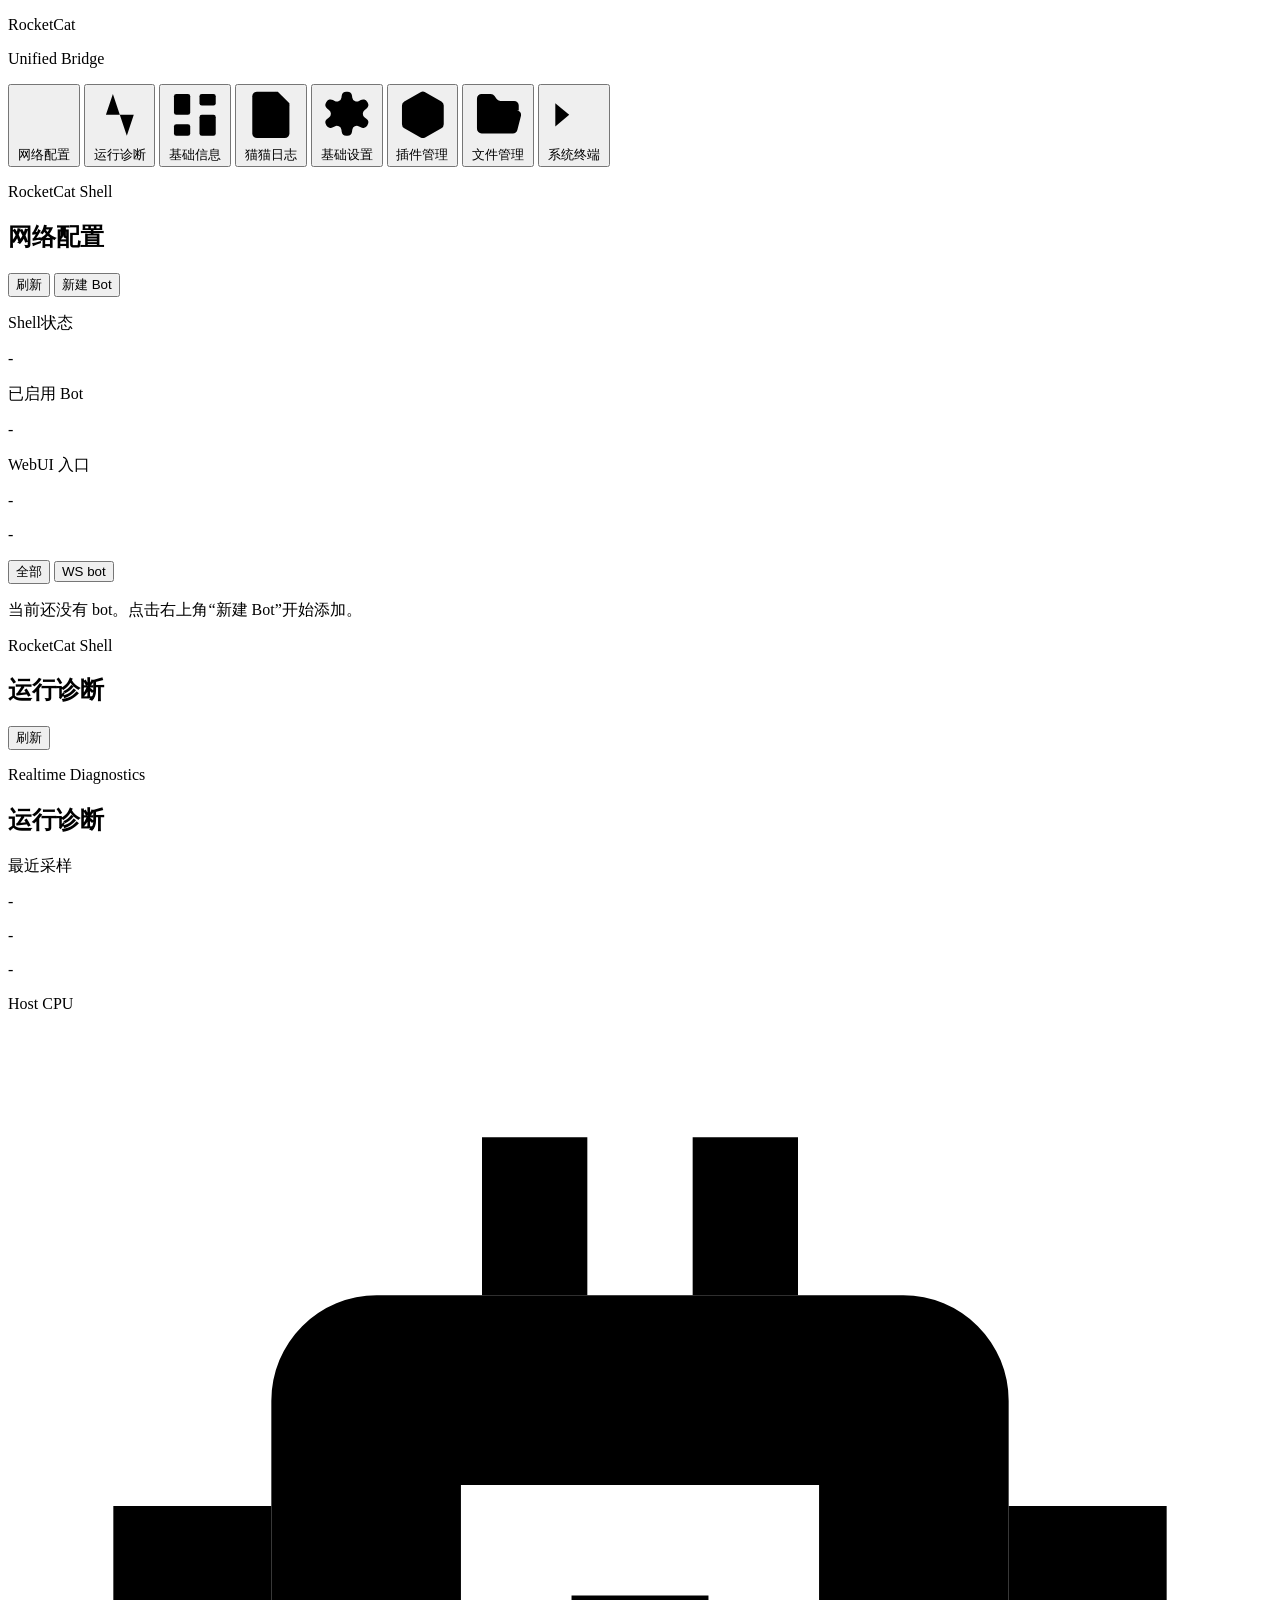
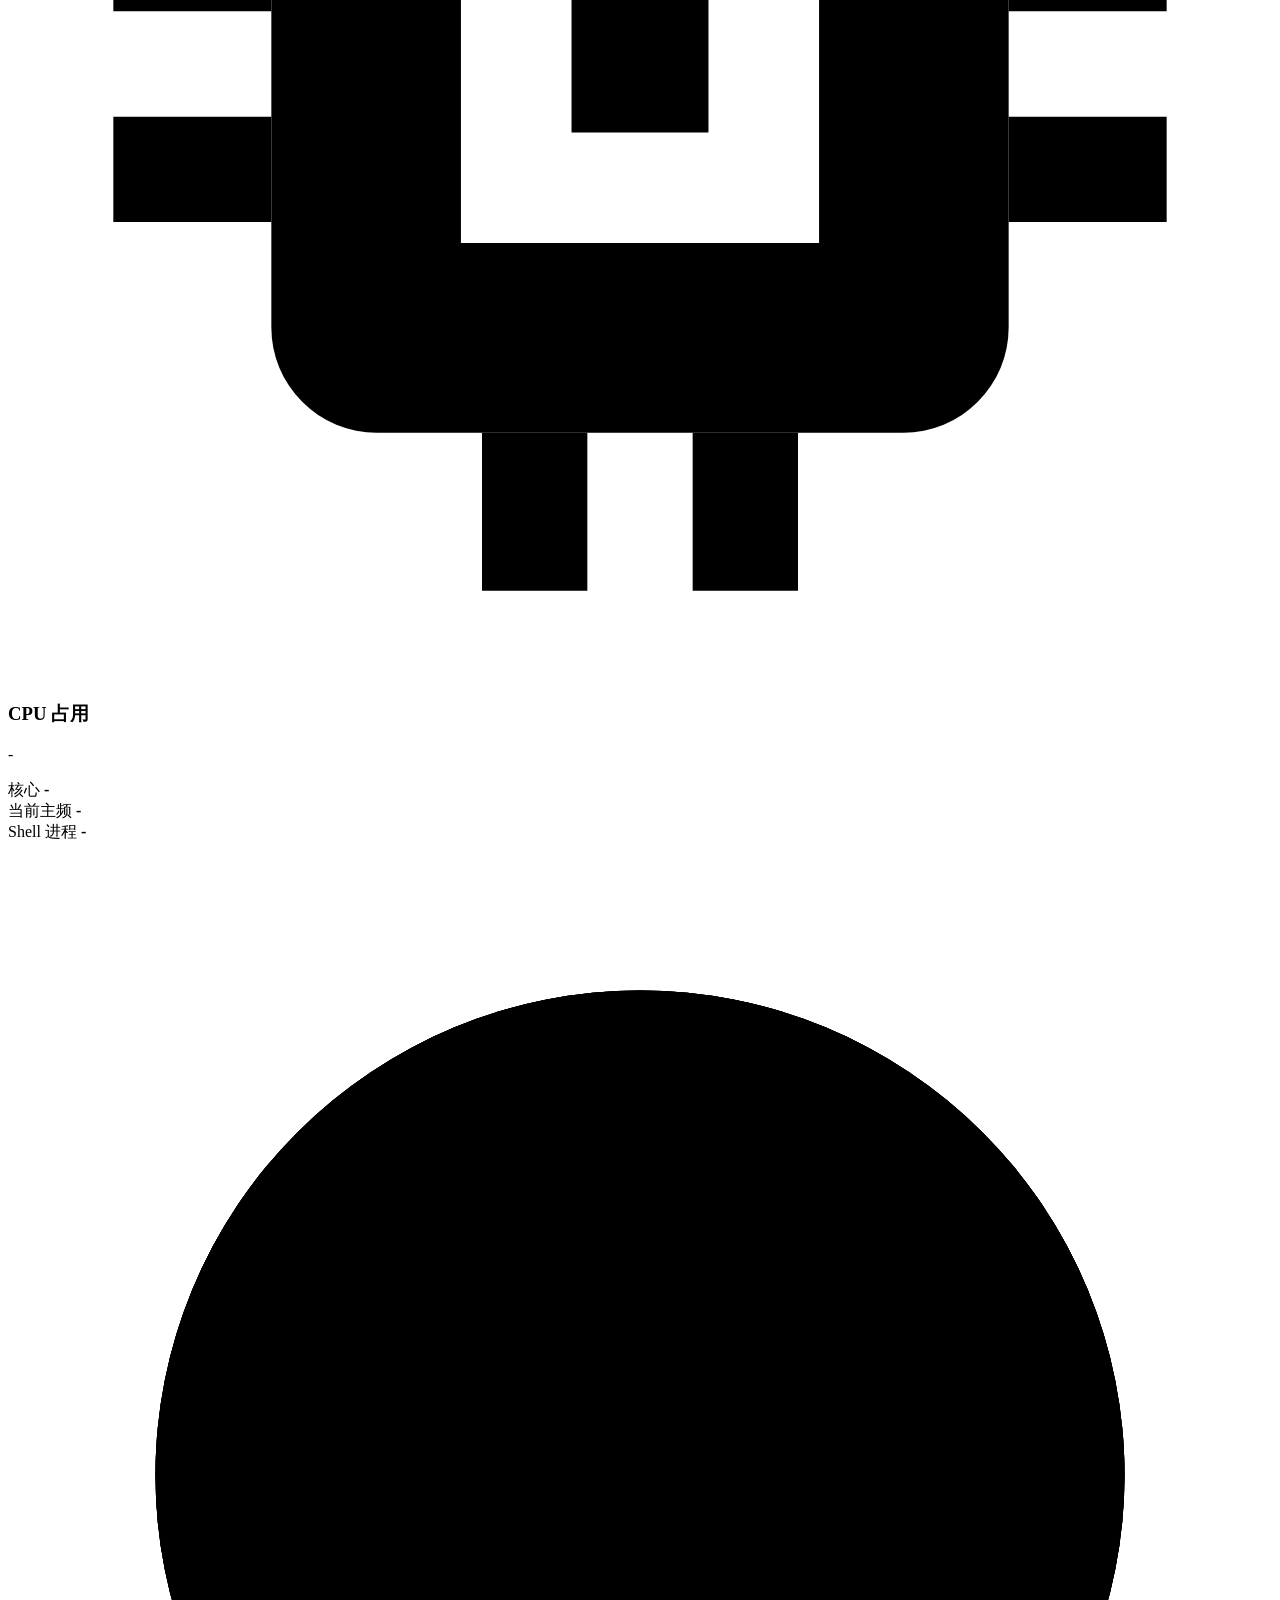
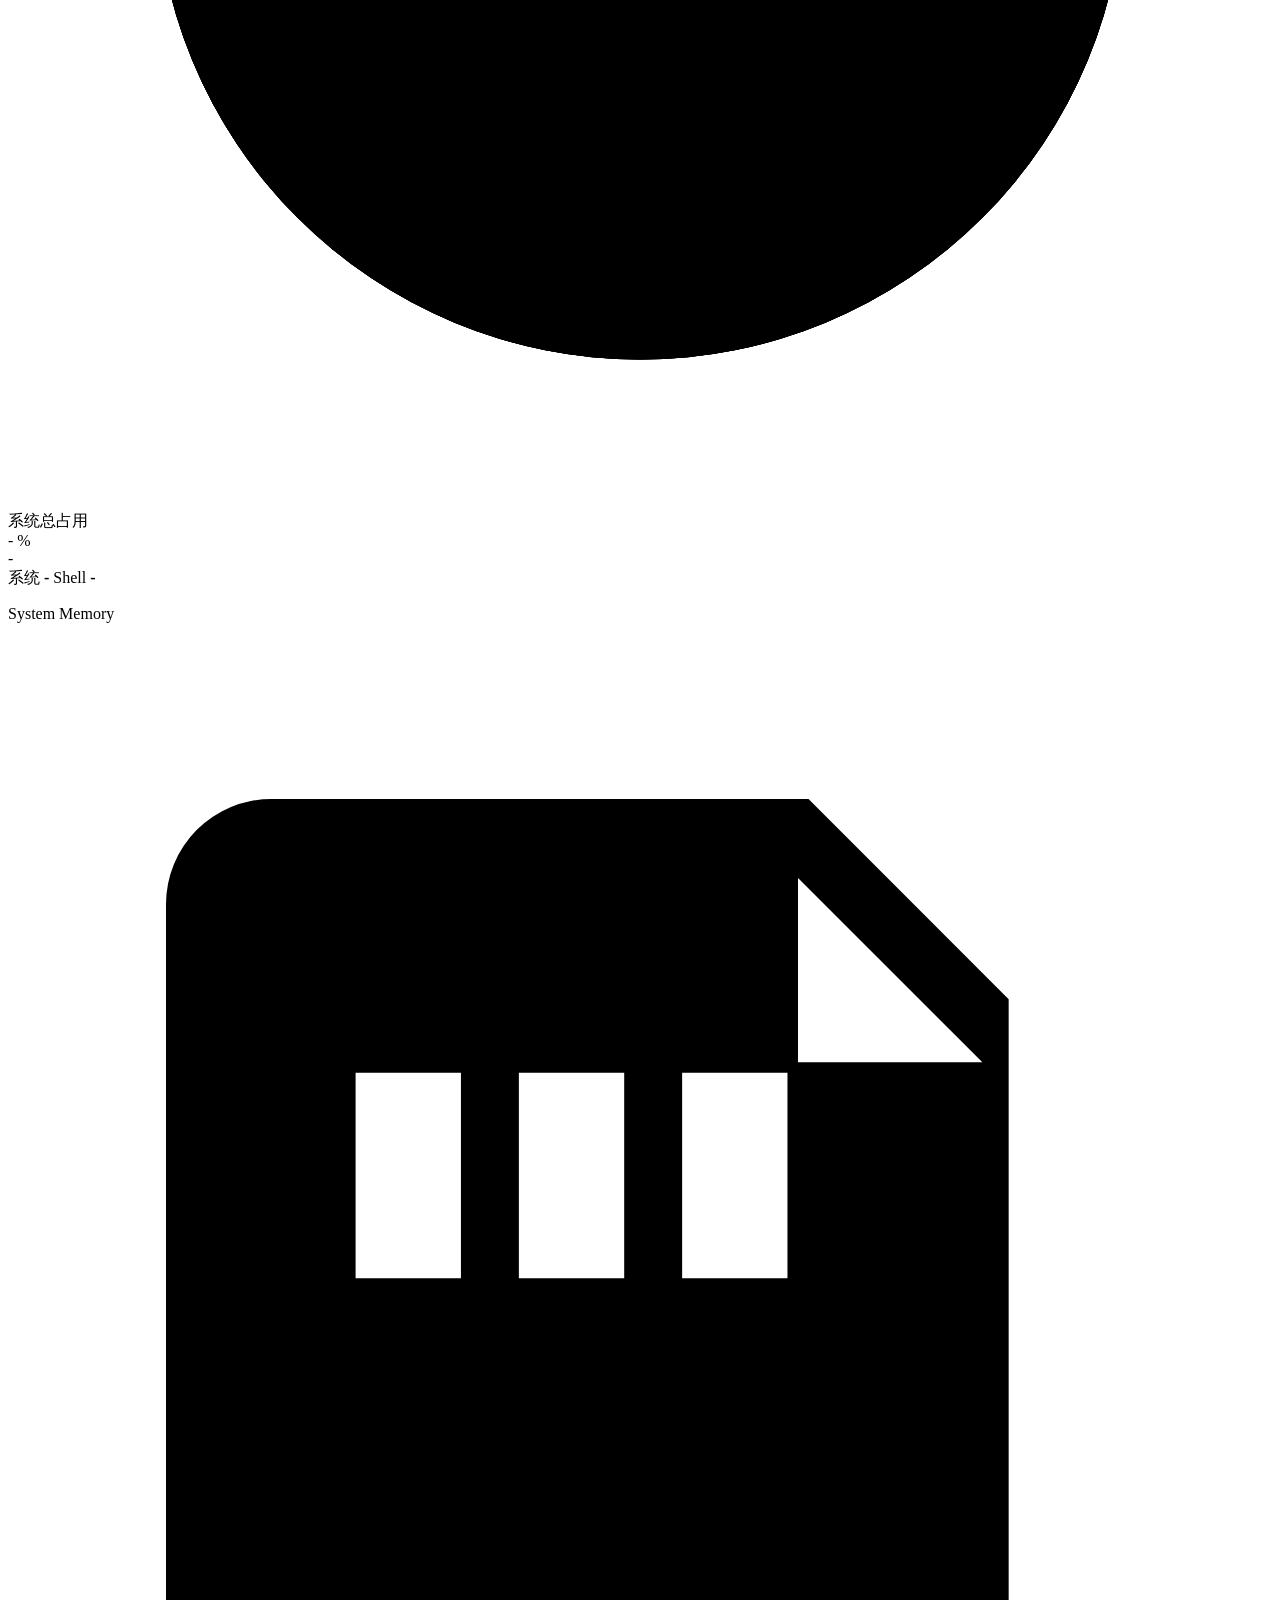
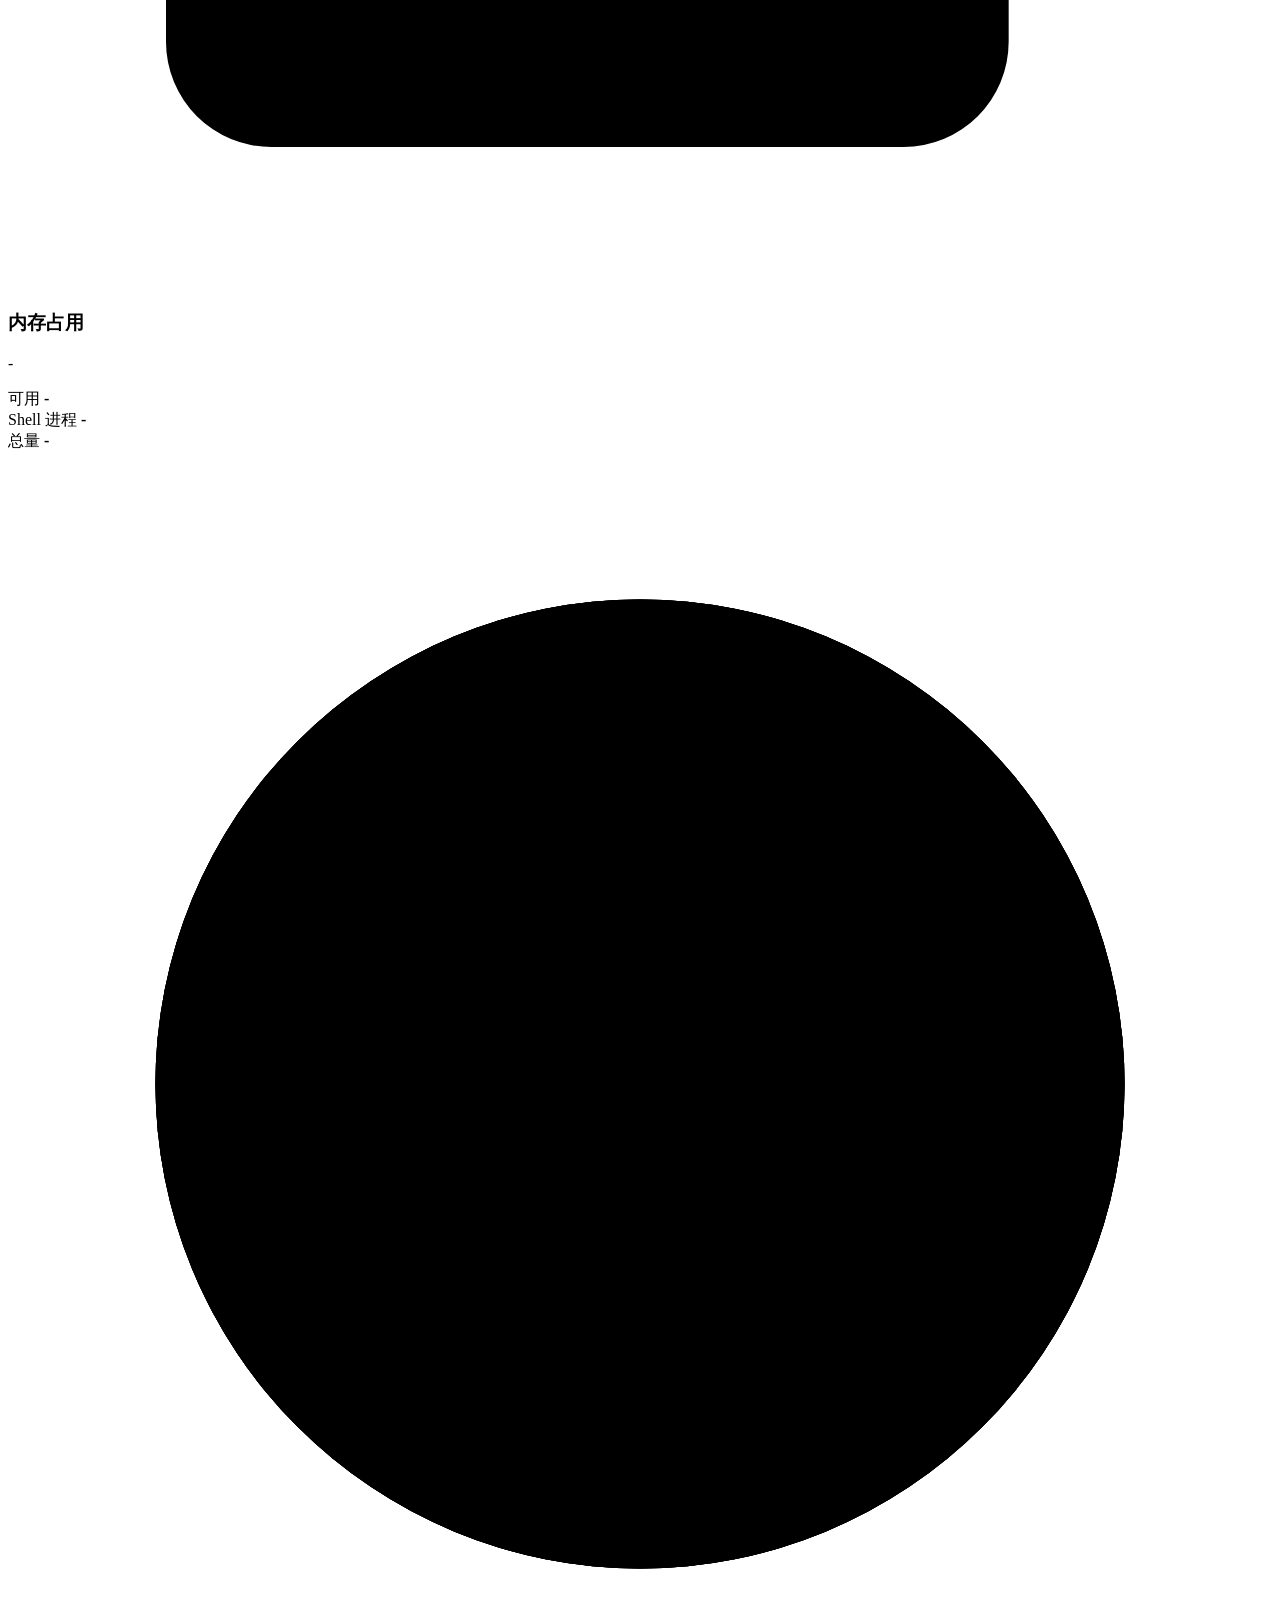
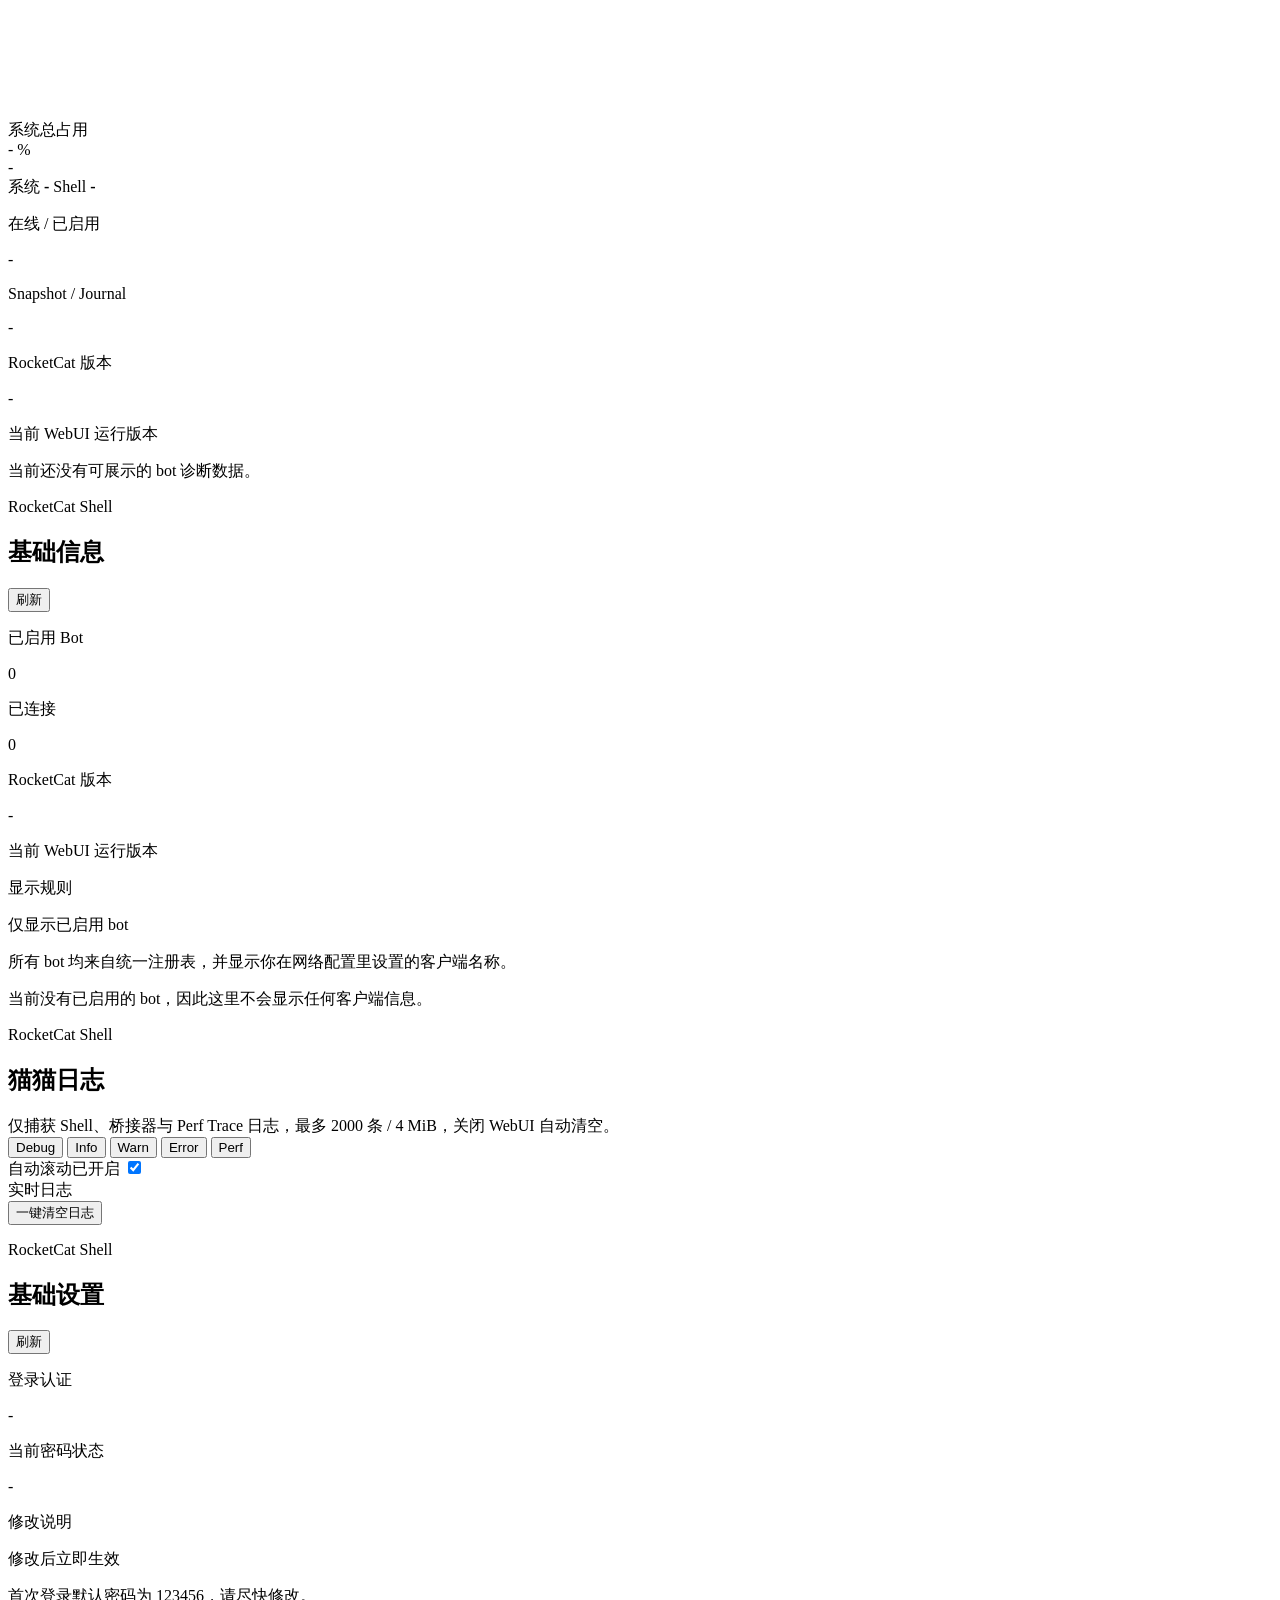
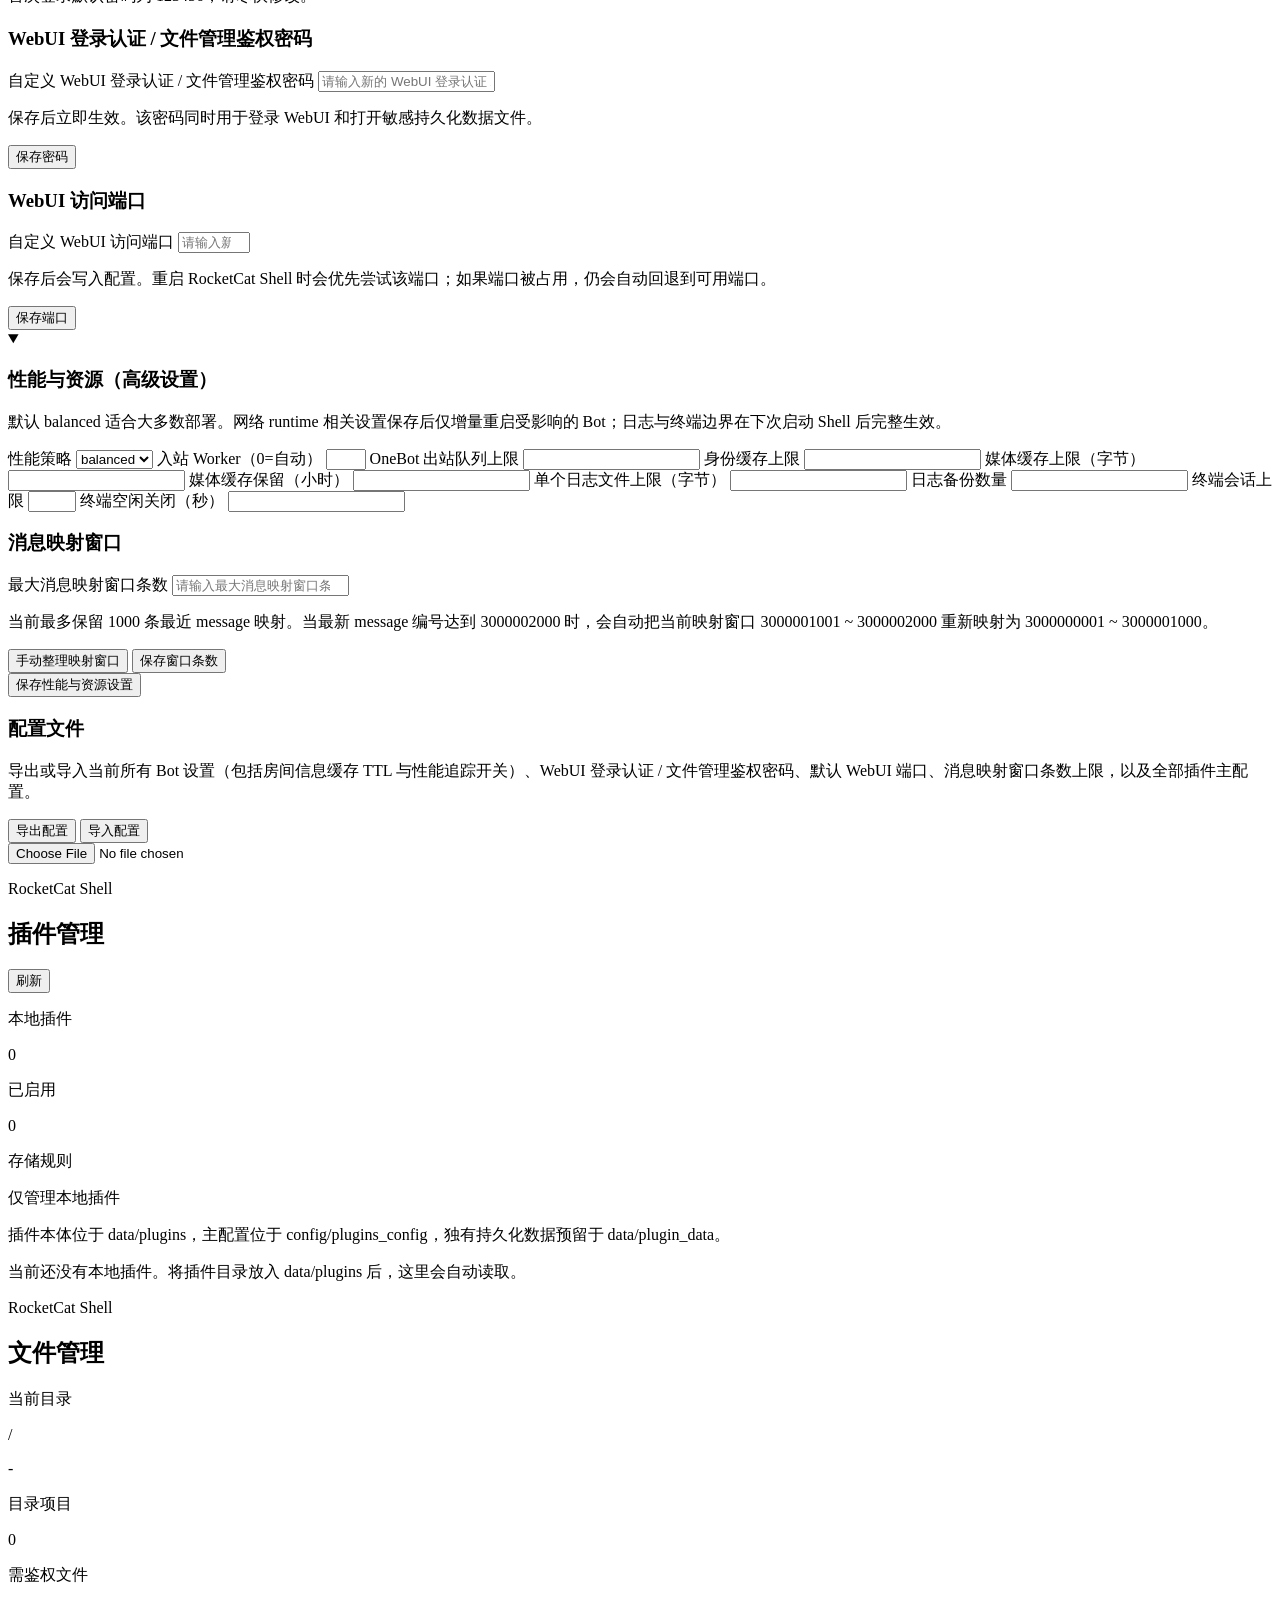
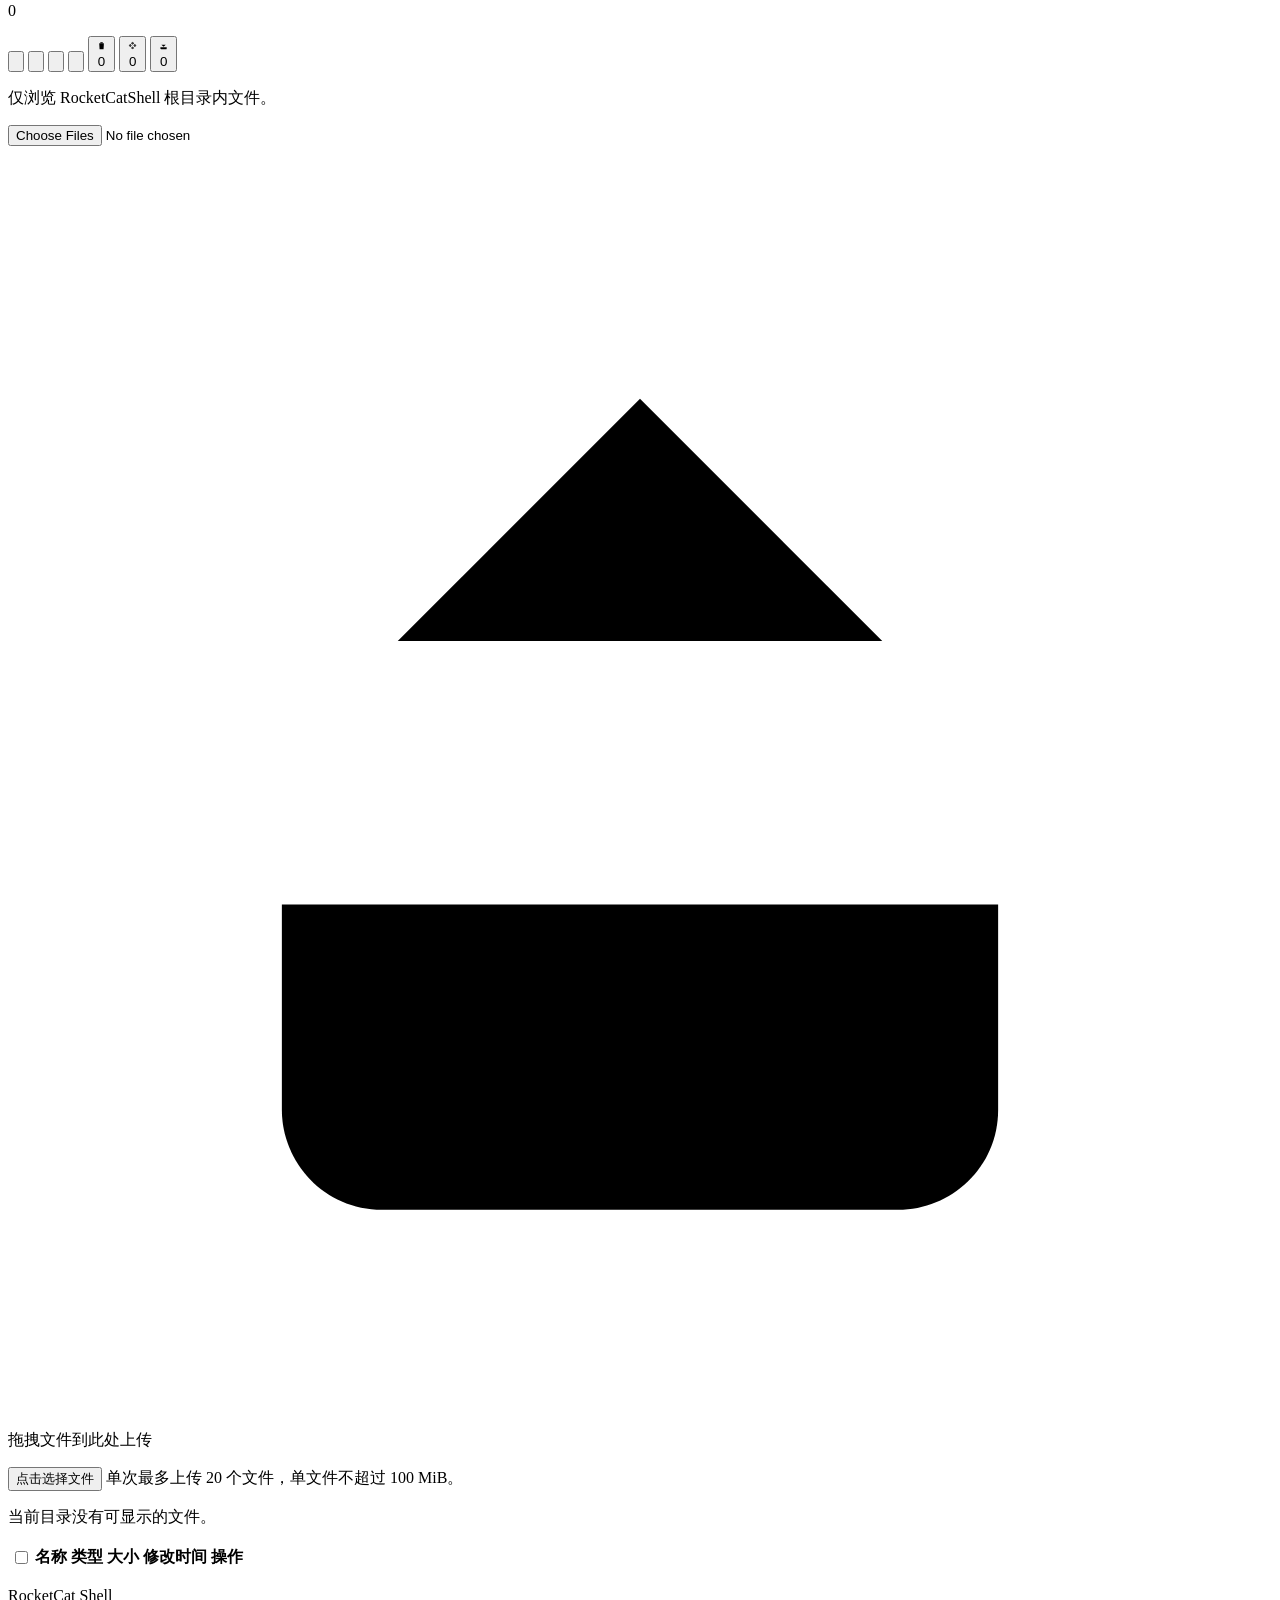
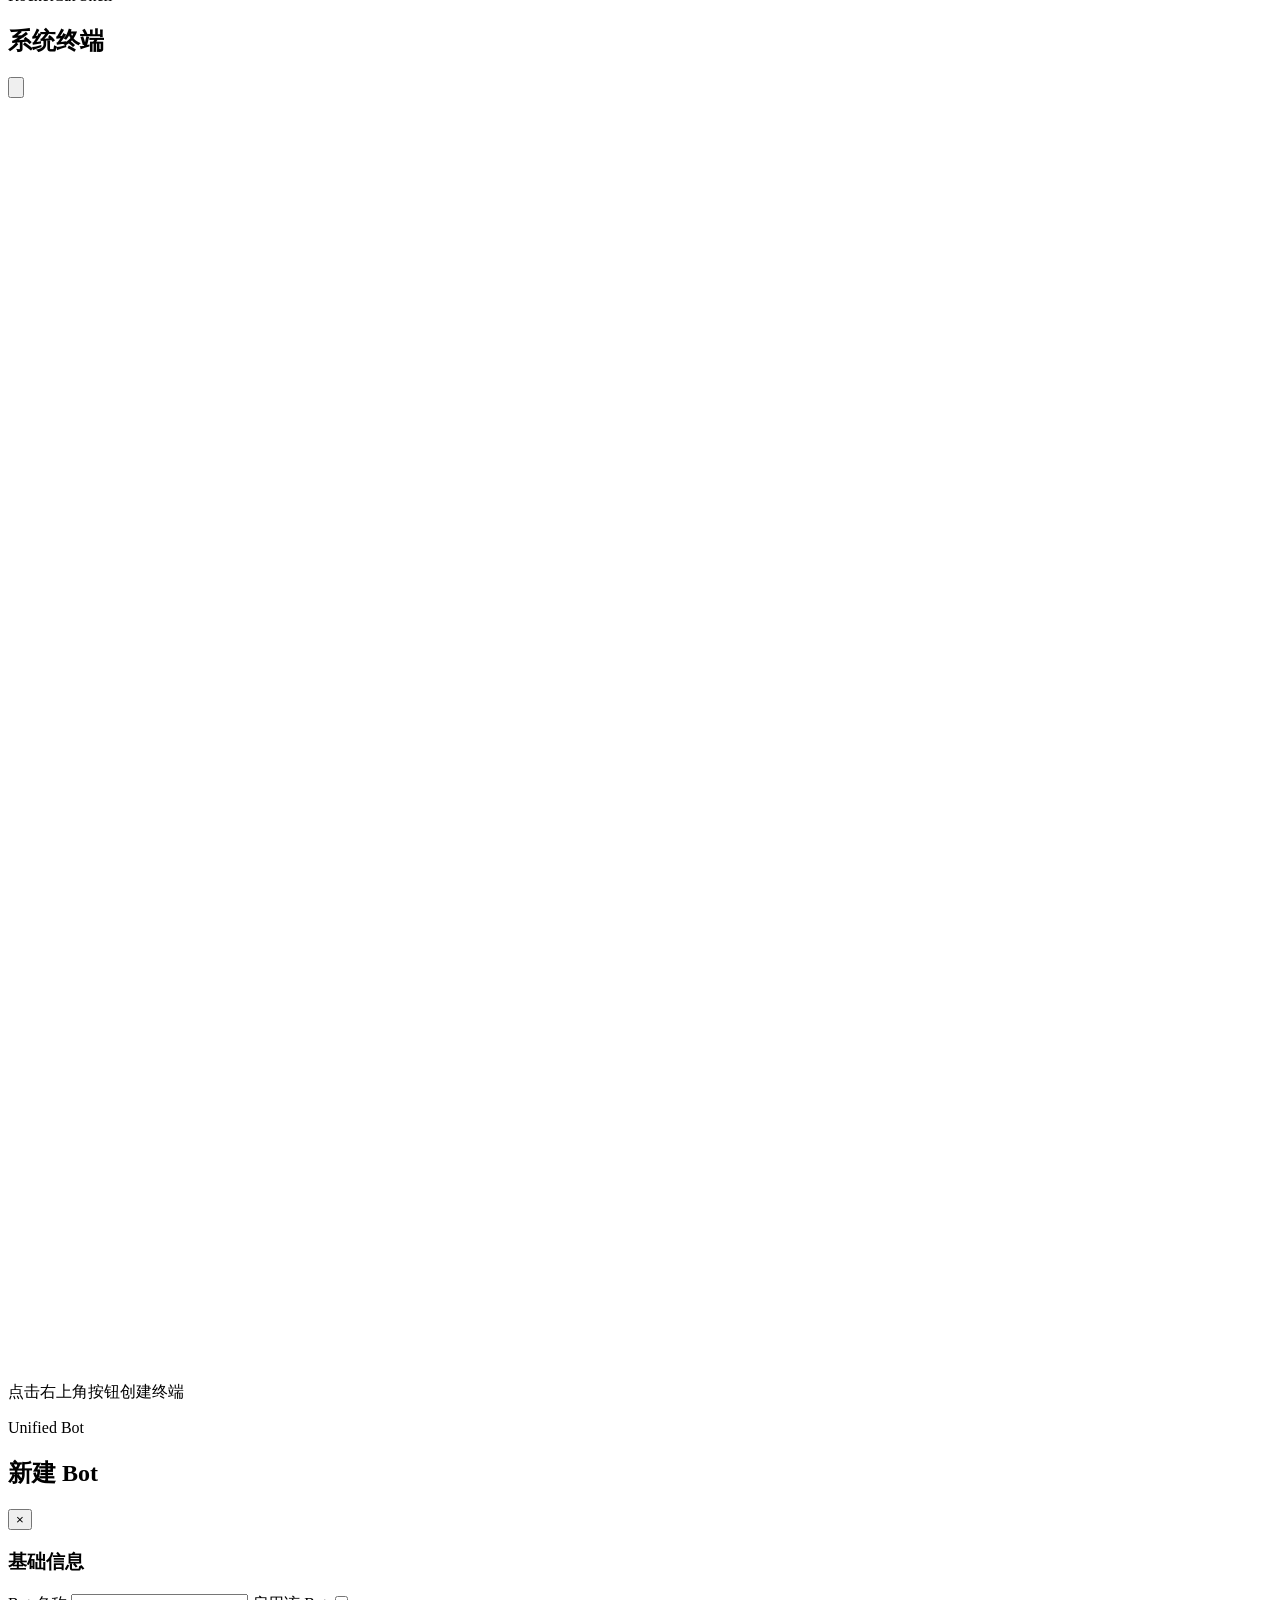
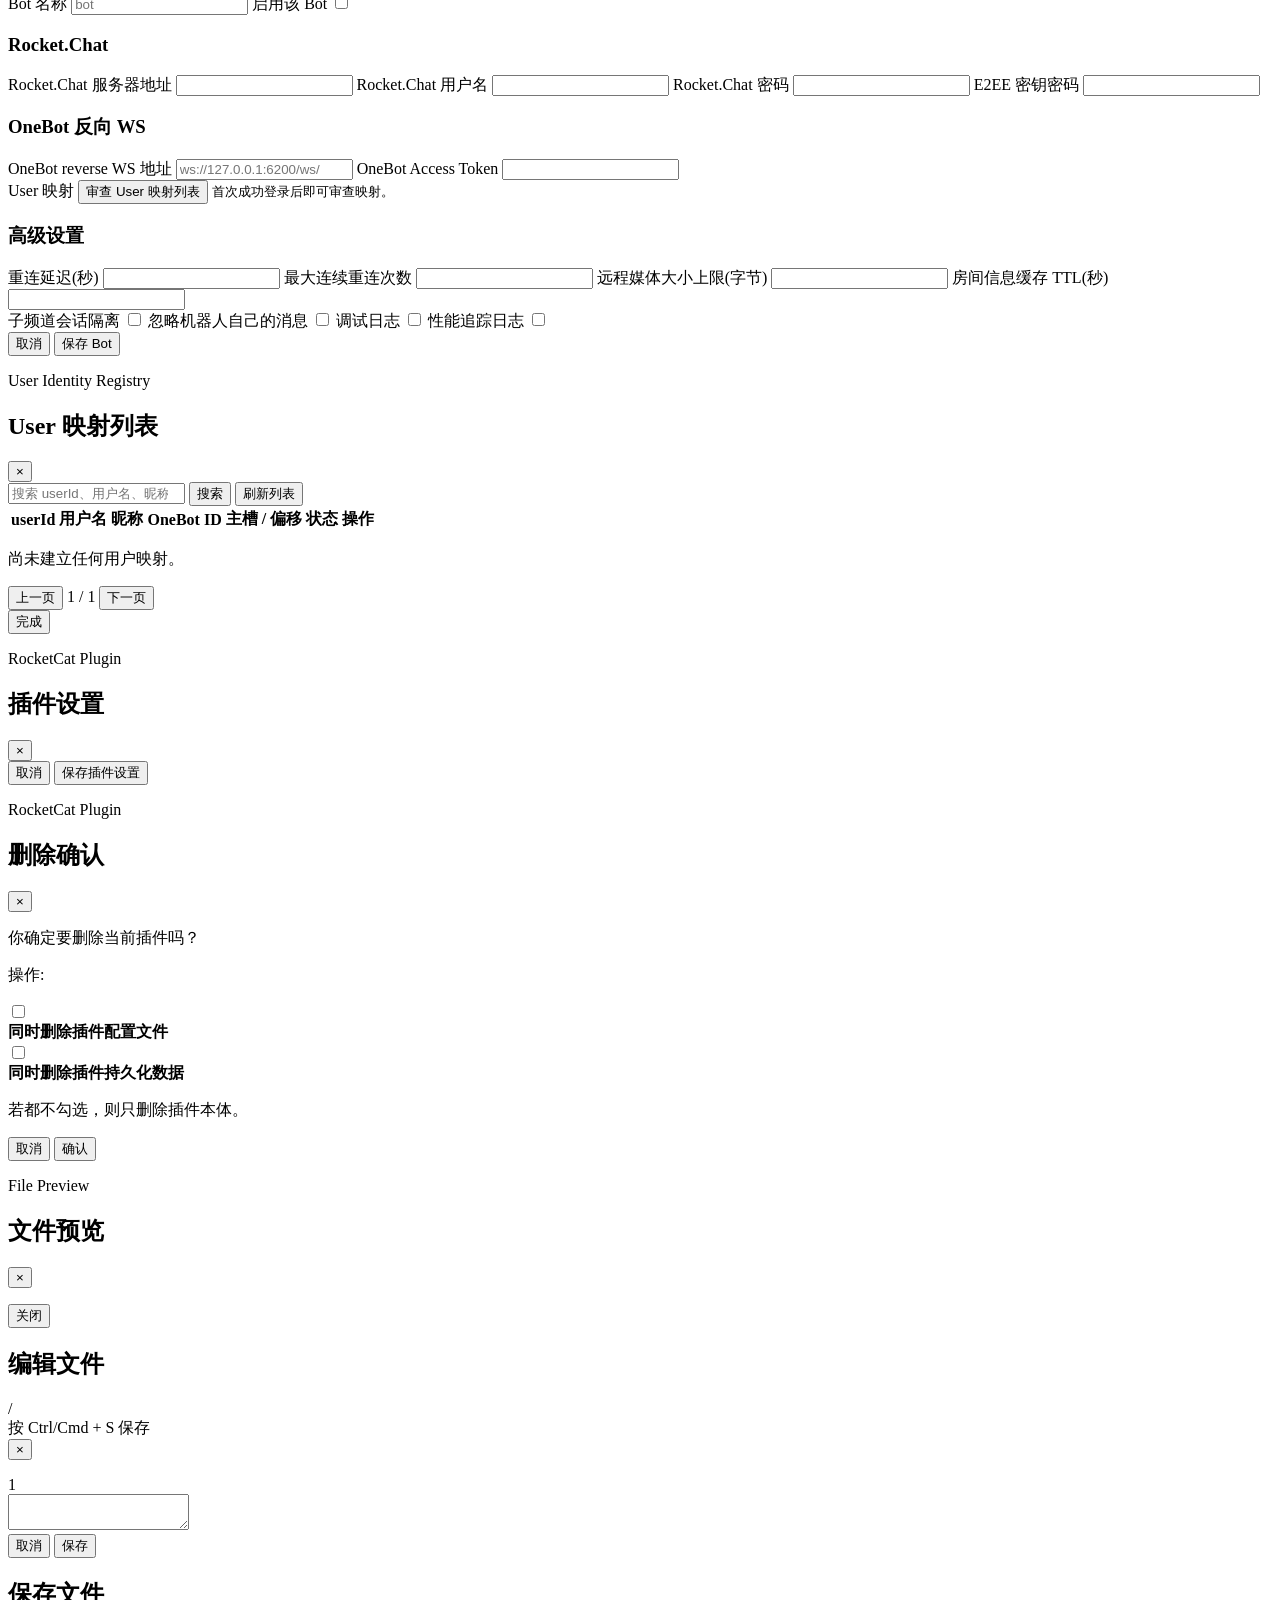
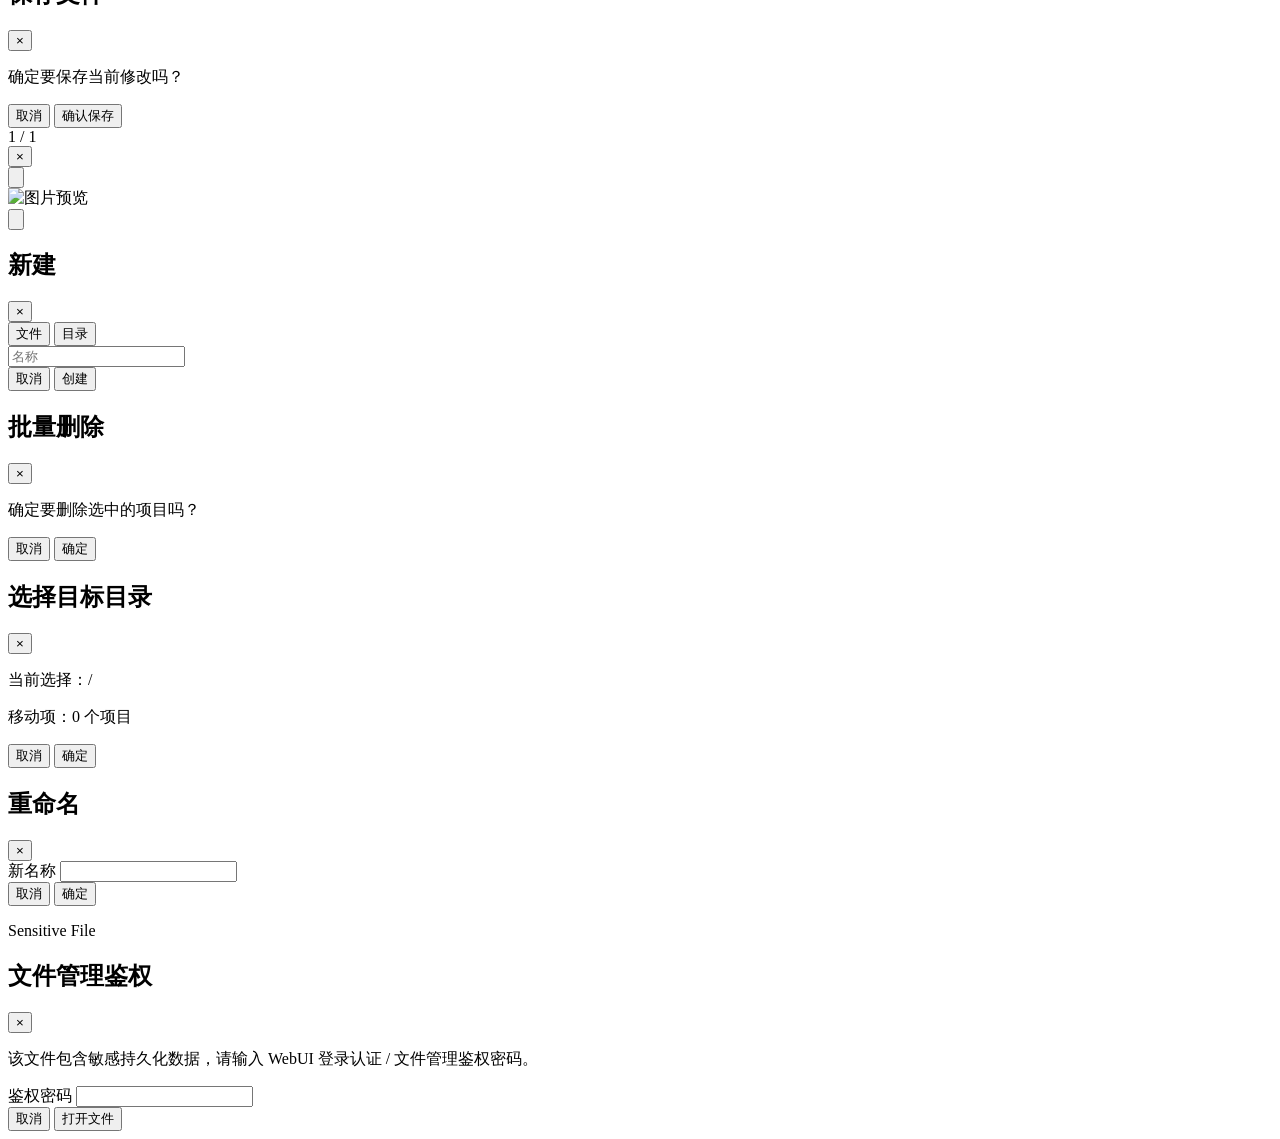
==== rocketcat_shell/shell/static/index.html @ fcac8f46 "release: v0.2.0 performance and resource optimization" ====
<!DOCTYPE html>
<html lang="zh-CN">
  <head>
    <meta charset="UTF-8" />
    <meta name="viewport" content="width=device-width, initial-scale=1.0" />
    <title>RocketCat Shell</title>
    <link rel="stylesheet" href="/static/vendor/xterm/xterm.css?v=20260615diagicons1" />
    <link rel="stylesheet" href="/static/styles.css?v=20260622settingsperf2" />
  </head>
  <body>
    <div class="shell-layout">
      <aside class="sidebar">
        <div class="brand-mark">
          <span class="brand-accent"></span>
          <div>
            <p class="brand-title">RocketCat</p>
              <p class="brand-subtitle">Unified Bridge</p>
          </div>
        </div>

        <nav class="nav-section">
          <button class="nav-item active" type="button" data-page="network">
            <span class="nav-icon" aria-hidden="true">
              <svg viewBox="0 0 24 24">
                <path d="M2 20h.01" />
                <path d="M7 20v-4" />
                <path d="M12 20v-8" />
                <path d="M17 20V8" />
                <path d="M22 4v16" />
              </svg>
            </span>
            <span>网络配置</span>
          </button>
          <button class="nav-item" type="button" data-page="diagnostics">
            <span class="nav-icon" aria-hidden="true">
              <svg viewBox="0 0 24 24">
                <path d="M22 12h-4l-3 9L9 3l-3 9H2" />
              </svg>
            </span>
            <span>运行诊断</span>
          </button>
          <button class="nav-item" type="button" data-page="basic">
            <span class="nav-icon" aria-hidden="true">
              <svg viewBox="0 0 24 24">
                <rect width="7" height="9" x="3" y="3" rx="1" />
                <rect width="7" height="5" x="14" y="3" rx="1" />
                <rect width="7" height="9" x="14" y="12" rx="1" />
                <rect width="7" height="5" x="3" y="16" rx="1" />
              </svg>
            </span>
            <span>基础信息</span>
          </button>
          <button class="nav-item" type="button" data-page="logs">
            <span class="nav-icon" aria-hidden="true">
              <svg viewBox="0 0 24 24">
                <path d="M15 2H6a2 2 0 0 0-2 2v16a2 2 0 0 0 2 2h12a2 2 0 0 0 2-2V7Z" />
                <path d="M14 2v4a2 2 0 0 0 2 2h4" />
                <path d="M10 9H8" />
                <path d="M16 13H8" />
                <path d="M16 17H8" />
              </svg>
            </span>
            <span>猫猫日志</span>
          </button>
          <button class="nav-item" type="button" data-page="settings">
            <span class="nav-icon" aria-hidden="true">
              <svg viewBox="0 0 24 24">
                <path d="M12.22 2h-.44a2 2 0 0 0-2 1.72l-.12.86a2 2 0 0 1-2.9 1.44l-.76-.4a2 2 0 0 0-2.73.73l-.22.38a2 2 0 0 0 .55 2.62l.7.53a2 2 0 0 1 0 3.24l-.7.53a2 2 0 0 0-.55 2.62l.22.38a2 2 0 0 0 2.73.73l.76-.4a2 2 0 0 1 2.9 1.44l.12.86a2 2 0 0 0 2 1.72h.44a2 2 0 0 0 2-1.72l.12-.86a2 2 0 0 1 2.9-1.44l.76.4a2 2 0 0 0 2.73-.73l.22-.38a2 2 0 0 0-.55-2.62l-.7-.53a2 2 0 0 1 0-3.24l.7-.53a2 2 0 0 0 .55-2.62l-.22-.38a2 2 0 0 0-2.73-.73l-.76.4a2 2 0 0 1-2.9-1.44l-.12-.86a2 2 0 0 0-2-1.72Z" />
                <circle cx="12" cy="12" r="3" />
              </svg>
            </span>
            <span>基础设置</span>
          </button>
          <button class="nav-item" type="button" data-page="plugins">
            <span class="nav-icon" aria-hidden="true">
              <svg viewBox="0 0 24 24">
                <path d="m7.5 4.27 9 5.15" />
                <path d="M21 8a2 2 0 0 0-1-1.73l-7-4a2 2 0 0 0-2 0l-7 4A2 2 0 0 0 3 8v8a2 2 0 0 0 1 1.73l7 4a2 2 0 0 0 2 0l7-4A2 2 0 0 0 21 16Z" />
                <path d="m3.3 7 8.7 5 8.7-5" />
                <path d="M12 22V12" />
              </svg>
            </span>
            <span>插件管理</span>
          </button>
          <button class="nav-item" type="button" data-page="files">
            <span class="nav-icon" aria-hidden="true">
              <svg viewBox="0 0 24 24">
                <path d="m6 14 1.5-2.9A2 2 0 0 1 9.24 10H20a2 2 0 0 1 1.94 2.5l-1.54 6A2 2 0 0 1 18.46 20H5a2 2 0 0 1-2-2V5a2 2 0 0 1 2-2h3.9a2 2 0 0 1 1.69.9l.81 1.2A2 2 0 0 0 13.07 6H19a2 2 0 0 1 2 2v2" />
              </svg>
            </span>
            <span>文件管理</span>
          </button>
          <button class="nav-item" type="button" data-page="terminal">
            <span class="nav-icon" aria-hidden="true">
              <svg viewBox="0 0 24 24">
                <path d="m4 17 6-5-6-5" />
                <path d="M12 19h8" />
              </svg>
            </span>
            <span>系统终端</span>
          </button>
        </nav>
      </aside>

      <main class="page-shell">
        <section id="networkPage" class="page-view">
          <header class="page-header">
            <div>
              <p class="eyebrow">RocketCat Shell</p>
              <h1>网络配置</h1>
            </div>
            <div class="header-actions">
              <button id="refreshButton" class="action-button subtle" type="button">刷新</button>
              <button id="createButton" class="action-button primary" type="button">新建 Bot</button>
            </div>
          </header>

          <section id="statusBanner" class="banner hidden"></section>

          <section class="status-grid">
            <article class="status-card">
              <p class="status-label">Shell状态</p>
              <p id="bridgeStatus" class="status-value">-</p>
            </article>
            <article class="status-card">
              <p class="status-label">已启用 Bot</p>
              <p id="mainBotStatus" class="status-value">-</p>
            </article>
            <article class="status-card wide">
              <p class="status-label">WebUI 入口</p>
              <p id="webuiStatus" class="status-value">-</p>
              <p id="webuiUrl" class="status-detail">-</p>
            </article>
          </section>

          <section class="panel-shell">
            <div class="tab-row">
              <button class="tab-pill">全部</button>
              <button class="tab-pill active">WS bot</button>
            </div>

            <div id="emptyState" class="empty-state hidden">
              <p>当前还没有 bot。点击右上角“新建 Bot”开始添加。</p>
            </div>

            <div id="botGrid" class="bot-grid"></div>
          </section>
        </section>

        <section id="diagnosticsPage" class="page-view hidden">
          <header class="page-header">
            <div>
              <p class="eyebrow">RocketCat Shell</p>
              <h1>运行诊断</h1>
            </div>
            <div class="header-actions">
              <button id="diagnosticsRefreshButton" class="action-button subtle" type="button">刷新</button>
            </div>
          </header>

          <section class="panel-shell diagnostics-panel-shell">
            <div class="diagnostics-panel-head">
              <div>
                <p class="eyebrow">Realtime Diagnostics</p>
                <h2>运行诊断</h2>
              </div>
              <div class="diagnostics-panel-meta">
                <p class="status-label">最近采样</p>
                <p id="diagnosticsSnapshotTime" class="status-detail">-</p>
              </div>
            </div>
            <p id="diagnosticsHostNote" class="diagnostics-summary-note">-</p>
            <p id="diagnosticsCacheNote" class="status-detail">-</p>

            <section class="diagnostics-meter-grid">
              <article class="diagnostics-meter-card" data-tone="cpu">
                <div class="diagnostics-meter-copy">
                  <div>
                    <p class="status-label">Host CPU</p>
                    <h3 class="diagnostics-meter-title">
                      <span class="diagnostics-meter-title-icon" aria-hidden="true">
                        <svg viewBox="0 0 24 24">
                          <path d="M9 2h2v3H9V2Zm4 0h2v3h-2V2ZM9 19h2v3H9v-3Zm4 0h2v3h-2v-3ZM2 9h3v2H2V9Zm0 4h3v2H2v-2Zm17-4h3v2h-3V9Zm0 4h3v2h-3v-2Z" />
                          <path d="M7 5h10a2 2 0 0 1 2 2v10a2 2 0 0 1-2 2H7a2 2 0 0 1-2-2V7a2 2 0 0 1 2-2Zm1.6 3.6v6.8h6.8V8.6H8.6Zm2.1 2.1h2.6v2.6h-2.6v-2.6Z" />
                        </svg>
                      </span>
                      <span>CPU 占用</span>
                    </h3>
                  </div>
                  <p id="diagnosticsCpuSummary" class="diagnostics-meter-summary">-</p>
                  <div class="diagnostics-meter-stats">
                    <div class="diagnostics-meter-stat">
                      <span>核心</span>
                      <strong id="diagnosticsCpuCores">-</strong>
                    </div>
                    <div class="diagnostics-meter-stat">
                      <span>当前主频</span>
                      <strong id="diagnosticsCpuFrequency">-</strong>
                    </div>
                    <div class="diagnostics-meter-stat">
                      <span>Shell 进程</span>
                      <strong id="diagnosticsProcessCpuUsage">-</strong>
                    </div>
                  </div>
                </div>
                <div class="diagnostics-meter-shell">
                  <div class="diagnostics-meter" data-tone="cpu">
                    <svg viewBox="0 0 120 120" aria-hidden="true">
                      <circle class="diagnostics-meter-track diagnostics-meter-track-outer" cx="60" cy="60" r="46" pathLength="100"></circle>
                      <circle id="diagnosticsCpuRing" class="diagnostics-meter-progress diagnostics-meter-progress-outer" cx="60" cy="60" r="46" pathLength="100"></circle>
                      <circle class="diagnostics-meter-track diagnostics-meter-track-inner" cx="60" cy="60" r="46" pathLength="100"></circle>
                      <circle id="diagnosticsCpuProcessRing" class="diagnostics-meter-progress diagnostics-meter-progress-inner" cx="60" cy="60" r="46" pathLength="100"></circle>
                    </svg>
                    <div class="diagnostics-meter-center">
                      <span class="diagnostics-meter-kicker">系统总占用</span>
                      <div class="diagnostics-meter-value-row">
                        <span id="diagnosticsCpuMeterValue" class="diagnostics-meter-value">-</span>
                        <span class="diagnostics-meter-unit">%</span>
                      </div>
                      <span id="diagnosticsCpuMeterDetail" class="diagnostics-meter-footnote">-</span>
                    </div>
                  </div>
                  <div class="diagnostics-meter-legend">
                    <span class="diagnostics-meter-legend-item">
                      <i class="diagnostics-meter-legend-swatch system"></i>
                      <span>系统 <strong id="diagnosticsCpuMeterSystem">-</strong></span>
                    </span>
                    <span class="diagnostics-meter-legend-item">
                      <i class="diagnostics-meter-legend-swatch process"></i>
                      <span>Shell <strong id="diagnosticsCpuMeterProcess">-</strong></span>
                    </span>
                  </div>
                </div>
              </article>

              <article class="diagnostics-meter-card" data-tone="memory">
                <div class="diagnostics-meter-copy">
                  <div>
                    <p class="status-label">System Memory</p>
                    <h3 class="diagnostics-meter-title">
                      <span class="diagnostics-meter-title-icon" aria-hidden="true">
                        <svg viewBox="0 0 24 24">
                          <path d="M5 3h10.2L19 6.8V19a2 2 0 0 1-2 2H5a2 2 0 0 1-2-2V5a2 2 0 0 1 2-2Zm10 1.5V8h3.5L15 4.5ZM6.6 8.2v3.9h2V8.2h-2Zm3.1 0v3.9h2V8.2h-2Zm3.1 0v3.9h2V8.2h-2Z" />
                        </svg>
                      </span>
                      <span>内存占用</span>
                    </h3>
                  </div>
                  <p id="diagnosticsMemorySummary" class="diagnostics-meter-summary">-</p>
                  <div class="diagnostics-meter-stats">
                    <div class="diagnostics-meter-stat">
                      <span>可用</span>
                      <strong id="diagnosticsMemoryAvailable">-</strong>
                    </div>
                    <div class="diagnostics-meter-stat">
                      <span>Shell 进程</span>
                      <strong id="diagnosticsMemoryProcess">-</strong>
                    </div>
                    <div class="diagnostics-meter-stat">
                      <span>总量</span>
                      <strong id="diagnosticsMemoryTotal">-</strong>
                    </div>
                  </div>
                </div>
                <div class="diagnostics-meter-shell">
                  <div class="diagnostics-meter" data-tone="memory">
                    <svg viewBox="0 0 120 120" aria-hidden="true">
                      <circle class="diagnostics-meter-track diagnostics-meter-track-outer" cx="60" cy="60" r="46" pathLength="100"></circle>
                      <circle id="diagnosticsMemoryRing" class="diagnostics-meter-progress diagnostics-meter-progress-outer" cx="60" cy="60" r="46" pathLength="100"></circle>
                      <circle class="diagnostics-meter-track diagnostics-meter-track-inner" cx="60" cy="60" r="46" pathLength="100"></circle>
                      <circle id="diagnosticsMemoryProcessRing" class="diagnostics-meter-progress diagnostics-meter-progress-inner" cx="60" cy="60" r="46" pathLength="100"></circle>
                    </svg>
                    <div class="diagnostics-meter-center">
                      <span class="diagnostics-meter-kicker">系统总占用</span>
                      <div class="diagnostics-meter-value-row">
                        <span id="diagnosticsMemoryMeterValue" class="diagnostics-meter-value">-</span>
                        <span class="diagnostics-meter-unit">%</span>
                      </div>
                      <span id="diagnosticsMemoryMeterDetail" class="diagnostics-meter-footnote">-</span>
                    </div>
                  </div>
                  <div class="diagnostics-meter-legend">
                    <span class="diagnostics-meter-legend-item">
                      <i class="diagnostics-meter-legend-swatch system"></i>
                      <span>系统 <strong id="diagnosticsMemoryMeterSystem">-</strong></span>
                    </span>
                    <span class="diagnostics-meter-legend-item">
                      <i class="diagnostics-meter-legend-swatch process"></i>
                      <span>Shell <strong id="diagnosticsMemoryMeterProcess">-</strong></span>
                    </span>
                  </div>
                </div>
              </article>
            </section>

            <section class="status-grid diagnostics-summary-grid">
              <article class="status-card">
                <p class="status-label">在线 / 已启用</p>
                <p id="diagnosticsOnlineCount" class="status-value">-</p>
              </article>
              <article class="status-card">
                <p class="status-label">Snapshot / Journal</p>
                <p id="diagnosticsRuntimeStorage" class="status-value">-</p>
              </article>
              <article class="status-card rocketcat-version-card">
                <p class="status-label">RocketCat 版本</p>
                <p id="diagnosticsRocketCatVersion" class="status-value version-value">-</p>
                <p class="status-detail">当前 WebUI 运行版本</p>
              </article>
            </section>

            <div id="diagnosticsEmptyState" class="empty-state hidden">
              <p>当前还没有可展示的 bot 诊断数据。</p>
            </div>

            <div id="diagnosticsGrid" class="diagnostics-grid"></div>
          </section>
        </section>

        <section id="basicPage" class="page-view hidden">
          <header class="page-header">
            <div>
              <p class="eyebrow">RocketCat Shell</p>
              <h1>基础信息</h1>
            </div>
            <div class="header-actions">
              <button id="basicRefreshButton" class="action-button subtle" type="button">刷新</button>
            </div>
          </header>

          <section class="status-grid basic-summary-grid">
            <article class="status-card">
              <p class="status-label">已启用 Bot</p>
              <p id="basicEnabledCount" class="status-value">0</p>
            </article>
            <article class="status-card">
              <p class="status-label">已连接</p>
              <p id="basicOnlineCount" class="status-value">0</p>
            </article>
            <article class="status-card rocketcat-version-card">
              <p class="status-label">RocketCat 版本</p>
              <p id="basicRocketCatVersion" class="status-value version-value">-</p>
              <p class="status-detail">当前 WebUI 运行版本</p>
            </article>
            <article class="status-card wide">
              <p class="status-label">显示规则</p>
              <p class="status-value basic-rule-value">仅显示已启用 bot</p>
              <p class="status-detail">所有 bot 均来自统一注册表，并显示你在网络配置里设置的客户端名称。</p>
            </article>
          </section>

          <section class="panel-shell basic-panel-shell">
            <div id="basicEmptyState" class="empty-state hidden">
              <p>当前没有已启用的 bot，因此这里不会显示任何客户端信息。</p>
            </div>
            <div id="basicInfoGrid" class="basic-info-grid"></div>
          </section>
        </section>

        <section id="logsPage" class="page-view hidden">
          <header class="page-header">
            <div>
              <p class="eyebrow">RocketCat Shell</p>
              <h1>猫猫日志</h1>
            </div>
            <div class="header-actions">
              <span class="inline-note">仅捕获 Shell、桥接器与 Perf Trace 日志，最多 2000 条 / 4 MiB，关闭 WebUI 自动清空。</span>
            </div>
          </header>

          <section class="panel-shell log-panel-shell">
            <div class="log-toolbar">
              <div class="log-filter-group">
                <button class="log-filter active" type="button" data-log-level="DEBUG">Debug</button>
                <button class="log-filter active" type="button" data-log-level="INFO">Info</button>
                <button class="log-filter active" type="button" data-log-level="WARN">Warn</button>
                <button class="log-filter active" type="button" data-log-level="ERROR">Error</button>
                <button class="log-filter active" type="button" data-log-perf="true">Perf</button>
              </div>
              <div class="log-toolbar-actions">
                <label class="field-switch compact-switch log-auto-scroll-switch">
                  <span id="logAutoScrollLabel">自动滚动已开启</span>
                  <input id="logAutoScrollToggle" type="checkbox" checked />
                  <i></i>
                </label>
                <div id="logMeta" class="log-meta">实时日志</div>
                <button id="clearLogsButton" class="action-button log-clear-button" type="button">一键清空日志</button>
              </div>
            </div>

            <div id="logConsole" class="log-console" aria-live="polite"></div>
          </section>
        </section>

        <section id="settingsPage" class="page-view hidden">
          <header class="page-header">
            <div>
              <p class="eyebrow">RocketCat Shell</p>
              <h1>基础设置</h1>
            </div>
            <div class="header-actions">
              <button id="settingsRefreshButton" class="action-button subtle" type="button">刷新</button>
            </div>
          </header>

          <section class="status-grid settings-summary-grid">
            <article class="status-card">
              <p class="status-label">登录认证</p>
              <p id="settingsAuthStatus" class="status-value">-</p>
            </article>
            <article class="status-card">
              <p class="status-label">当前密码状态</p>
              <p id="settingsPasswordMode" class="status-value">-</p>
            </article>
            <article class="status-card wide">
              <p class="status-label">修改说明</p>
              <p class="status-value basic-rule-value">修改后立即生效</p>
              <p id="settingsPasswordHint" class="status-detail">首次登录默认密码为 123456，请尽快修改。</p>
            </article>
          </section>

          <section class="panel-shell settings-panel-shell">
            <form id="settingsForm" class="settings-form">
              <section class="form-section">
                <h3>WebUI 登录认证 / 文件管理鉴权密码</h3>
                <div class="field-grid two-columns">
                  <label class="field-block span-two">
                    <span>自定义 WebUI 登录认证 / 文件管理鉴权密码</span>
                    <input
                      id="settingsWebuiPasswordInput"
                      name="webui_access_password"
                      type="password"
                      autocomplete="new-password"
                      placeholder="请输入新的 WebUI 登录认证 / 文件管理鉴权密码"
                    />
                  </label>
                </div>
                <p id="settingsPasswordHelper" class="settings-helper">保存后立即生效。该密码同时用于登录 WebUI 和打开敏感持久化数据文件。</p>
                <div class="settings-actions">
                  <button id="settingsPasswordSaveButton" class="action-button primary" type="button">保存密码</button>
                </div>
              </section>

              <section class="form-section">
                <h3>WebUI 访问端口</h3>
                <div class="field-grid two-columns">
                  <label class="field-block span-two">
                    <span>自定义 WebUI 访问端口</span>
                    <input
                      id="settingsWebuiPortInput"
                      name="webui_port"
                      type="number"
                      min="1"
                      max="65535"
                      step="1"
                      placeholder="请输入新的 WebUI 访问端口"
                    />
                  </label>
                </div>
                <p id="settingsPortHint" class="settings-helper">保存后会写入配置。重启 RocketCat Shell 时会优先尝试该端口；如果端口被占用，仍会自动回退到可用端口。</p>
                <div class="settings-actions">
                  <button id="settingsPortSaveButton" class="action-button primary" type="button">保存端口</button>
                </div>
              </section>

              <details class="form-section" open>
                <summary><h3>性能与资源（高级设置）</h3></summary>
                <p class="settings-helper">默认 balanced 适合大多数部署。网络 runtime 相关设置保存后仅增量重启受影响的 Bot；日志与终端边界在下次启动 Shell 后完整生效。</p>
                <div class="field-grid two-columns">
                  <label class="field-block">
                    <span>性能策略</span>
                    <select id="settingsPerformanceProfileInput"><option value="balanced">balanced</option></select>
                  </label>
                  <label class="field-block">
                    <span>入站 Worker（0=自动）</span>
                    <input id="settingsInboundWorkerCountInput" type="number" min="0" max="8" step="1" />
                  </label>
                  <label class="field-block">
                    <span>OneBot 出站队列上限</span>
                    <input id="settingsOnebotQueueMaxInput" type="number" min="1" step="1" />
                  </label>
                  <label class="field-block">
                    <span>身份缓存上限</span>
                    <input id="settingsIdentityCacheMaxInput" type="number" min="128" step="1" />
                  </label>
                  <label class="field-block">
                    <span>媒体缓存上限（字节）</span>
                    <input id="settingsMediaCacheMaxBytesInput" type="number" min="1048576" step="1048576" />
                  </label>
                  <label class="field-block">
                    <span>媒体缓存保留（小时）</span>
                    <input id="settingsMediaCacheMaxAgeInput" type="number" min="1" step="1" />
                  </label>
                  <label class="field-block">
                    <span>单个日志文件上限（字节）</span>
                    <input id="settingsLogFileMaxBytesInput" type="number" min="1048576" step="1048576" />
                  </label>
                  <label class="field-block">
                    <span>日志备份数量</span>
                    <input id="settingsLogFileBackupCountInput" type="number" min="0" step="1" />
                  </label>
                  <label class="field-block">
                    <span>终端会话上限</span>
                    <input id="settingsTerminalMaxSessionsInput" type="number" min="1" max="64" step="1" />
                  </label>
                  <label class="field-block">
                    <span>终端空闲关闭（秒）</span>
                    <input id="settingsTerminalIdleTimeoutInput" type="number" min="0" step="60" />
                  </label>
                </div>
                <section class="form-section">
                  <h3>消息映射窗口</h3>
                  <div class="field-grid two-columns">
                    <label class="field-block span-two">
                      <span>最大消息映射窗口条数</span>
                      <input
                        id="settingsMessageIndexMaxEntriesInput"
                        name="message_index_max_entries"
                        type="number"
                        min="1"
                        step="1"
                        placeholder="请输入最大消息映射窗口条数"
                      />
                    </label>
                  </div>
                  <p id="settingsMessageIndexHint" class="settings-helper">当前最多保留 1000 条最近 message 映射。当最新 message 编号达到 3000002000 时，会自动把当前映射窗口 3000001001 ~ 3000002000 重新映射为 3000000001 ~ 3000001000。</p>
                  <div class="settings-actions">
                    <button id="settingsMessageIndexRebuildButton" class="action-button subtle" type="button">手动整理映射窗口</button>
                    <button id="settingsMessageIndexSaveButton" class="action-button primary" type="button">保存窗口条数</button>
                  </div>
                </section>
                <div class="settings-actions">
                  <button id="settingsPerformanceSaveButton" class="action-button primary" type="button">保存性能与资源设置</button>
                </div>
              </details>

              <section class="form-section">
                <h3>配置文件</h3>
                <p class="settings-helper">导出或导入当前所有 Bot 设置（包括房间信息缓存 TTL 与性能追踪开关）、WebUI 登录认证 / 文件管理鉴权密码、默认 WebUI 端口、消息映射窗口条数上限，以及全部插件主配置。</p>
                <div class="settings-actions">
                  <button id="settingsExportConfigButton" class="action-button subtle" type="button">导出配置</button>
                  <button id="settingsImportConfigButton" class="action-button primary" type="button">导入配置</button>
                </div>
                <input
                  id="settingsImportFileInput"
                  class="hidden"
                  type="file"
                  accept=".json,application/json"
                />
              </section>
            </form>
          </section>
        </section>

        <section id="pluginsPage" class="page-view hidden">
          <header class="page-header">
            <div>
              <p class="eyebrow">RocketCat Shell</p>
              <h1>插件管理</h1>
            </div>
            <div class="header-actions">
              <button id="pluginsRefreshButton" class="action-button subtle" type="button">刷新</button>
            </div>
          </header>

          <section class="status-grid settings-summary-grid">
            <article class="status-card">
              <p class="status-label">本地插件</p>
              <p id="pluginCount" class="status-value">0</p>
            </article>
            <article class="status-card">
              <p class="status-label">已启用</p>
              <p id="pluginEnabledCount" class="status-value">0</p>
            </article>
            <article class="status-card wide">
              <p class="status-label">存储规则</p>
              <p class="status-value basic-rule-value">仅管理本地插件</p>
              <p class="status-detail">插件本体位于 data/plugins，主配置位于 config/plugins_config，独有持久化数据预留于 data/plugin_data。</p>
            </article>
          </section>

          <section class="panel-shell plugin-panel-shell">
            <div id="pluginEmptyState" class="empty-state hidden">
              <p>当前还没有本地插件。将插件目录放入 data/plugins 后，这里会自动读取。</p>
            </div>

            <div id="pluginGrid" class="plugin-grid"></div>
          </section>
        </section>

        <section id="filesPage" class="page-view hidden">
          <header class="page-header">
            <div>
              <p class="eyebrow">RocketCat Shell</p>
              <h1>文件管理</h1>
            </div>
          </header>

          <section class="status-grid settings-summary-grid">
            <article class="status-card wide">
              <p class="status-label">当前目录</p>
              <p id="fileCurrentPath" class="status-value file-current-path">/</p>
              <p id="fileRootPath" class="status-detail">-</p>
            </article>
            <article class="status-card">
              <p class="status-label">目录项目</p>
              <p id="fileItemCount" class="status-value">0</p>
            </article>
            <article class="status-card">
              <p class="status-label">需鉴权文件</p>
              <p id="fileSensitiveCount" class="status-value">0</p>
            </article>
          </section>

          <section class="panel-shell file-panel-shell">
            <div class="file-toolbar">
              <div class="file-tool-buttons">
                <button id="fileUpButton" class="file-tool-button" type="button" aria-label="返回上级" title="返回上级">
                  <svg viewBox="0 0 24 24" aria-hidden="true">
                    <path d="M10.2 6.4 4.6 12l5.6 5.6" />
                    <path d="M5.2 12h9.1a5.2 5.2 0 0 1 5.2 5.2v.4" />
                  </svg>
                </button>
                <button id="fileCreateButton" class="file-tool-button" type="button" aria-label="新建" title="新建">
                  <svg viewBox="0 0 24 24" aria-hidden="true">
                    <path d="M12 5v14" />
                    <path d="M5 12h14" />
                  </svg>
                </button>
                <button id="fileRefreshButton" class="file-tool-button" type="button" aria-label="刷新" title="刷新">
                  <svg viewBox="0 0 24 24" aria-hidden="true">
                    <path d="M20 6.8v5h-5" />
                    <path d="M19.2 12a7.2 7.2 0 1 1-2.1-5.1L20 9.8" />
                  </svg>
                </button>
                <button id="fileUploadButton" class="file-tool-button" type="button" aria-label="上传文件" title="上传文件">
                  <svg viewBox="0 0 24 24" aria-hidden="true">
                    <path d="M12 15.5V4.8" />
                    <path d="m7.4 9.4 4.6-4.6 4.6 4.6" />
                    <path d="M5.2 14.4v3.9c0 1 .8 1.9 1.9 1.9h9.8c1 0 1.9-.8 1.9-1.9v-3.9" />
                  </svg>
                </button>
                <button id="fileDeleteSelectedButton" class="file-tool-button file-batch-button hidden" type="button" aria-label="删除选中项目" title="删除选中项目">
                  <svg viewBox="0 0 24 24" aria-hidden="true">
                    <path d="M4.8 7h14.4" />
                    <path d="M9.4 7V4.8h5.2V7" />
                    <path d="M7 7.2 7.7 20h8.6l.7-12.8" />
                    <path d="M10 10.7v5.5" />
                    <path d="M14 10.7v5.5" />
                  </svg>
                  <span id="fileDeleteSelectedCount">0</span>
                </button>
                <button id="fileMoveSelectedButton" class="file-tool-button file-batch-button hidden" type="button" aria-label="移动选中项目" title="移动选中项目">
                  <svg viewBox="0 0 24 24" aria-hidden="true">
                    <path d="m12 3.8 3.2 3.2-3.2 3.2" />
                    <path d="M12 3.8 8.8 7 12 10.2" />
                    <path d="m12 13.8 3.2 3.2-3.2 3.2" />
                    <path d="M12 13.8 8.8 17 12 20.2" />
                    <path d="M3.8 12 7 8.8l3.2 3.2" />
                    <path d="M3.8 12 7 15.2l3.2-3.2" />
                    <path d="M13.8 12 17 8.8l3.2 3.2" />
                    <path d="M13.8 12 17 15.2l3.2-3.2" />
                  </svg>
                  <span id="fileMoveSelectedCount">0</span>
                </button>
                <button id="fileDownloadSelectedButton" class="file-tool-button file-batch-button hidden" type="button" aria-label="下载选中项目" title="下载选中项目">
                  <svg viewBox="0 0 24 24" aria-hidden="true">
                    <path d="M12 4.6v10.1" />
                    <path d="m7.4 10 4.6 4.6 4.6-4.6" />
                    <path d="M5.2 15.7v2.6c0 1 .8 1.9 1.9 1.9h9.8c1 0 1.9-.8 1.9-1.9v-2.6" />
                  </svg>
                  <span id="fileDownloadSelectedCount">0</span>
                </button>
              </div>
              <div id="fileBreadcrumb" class="file-breadcrumb"></div>
              <p id="fileStatus" class="inline-note file-status">仅浏览 RocketCatShell 根目录内文件。</p>
            </div>

            <div id="fileUploadZone" class="file-upload-zone hidden">
              <input id="fileUploadInput" class="hidden" type="file" multiple />
              <svg viewBox="0 0 24 24" aria-hidden="true">
                <path d="M12 15.5V4.8" />
                <path d="m7.4 9.4 4.6-4.6 4.6 4.6" />
                <path d="M5.2 14.4v3.9c0 1 .8 1.9 1.9 1.9h9.8c1 0 1.9-.8 1.9-1.9v-3.9" />
              </svg>
              <p>拖拽文件到此处上传</p>
              <button id="fileUploadPickButton" class="action-button subtle" type="button">点击选择文件</button>
              <span id="fileUploadStatus" class="inline-note">单次最多上传 20 个文件，单文件不超过 100 MiB。</span>
            </div>

            <div id="fileEmptyState" class="empty-state hidden">
              <p>当前目录没有可显示的文件。</p>
            </div>

            <div class="file-table-shell">
              <table class="file-table">
                <thead>
                  <tr>
                    <th class="file-select-cell">
                      <input id="fileSelectAllInput" class="file-checkbox" type="checkbox" aria-label="选择全部文件" />
                    </th>
                    <th>名称</th>
                    <th>类型</th>
                    <th>大小</th>
                    <th>修改时间</th>
                    <th>操作</th>
                  </tr>
                </thead>
                <tbody id="fileTableBody"></tbody>
              </table>
            </div>
          </section>
        </section>

        <section id="terminalPage" class="page-view hidden">
          <header class="page-header terminal-header">
            <div>
              <p class="eyebrow">RocketCat Shell</p>
              <h1>系统终端</h1>
            </div>
            <div class="header-actions">
              <button id="terminalCreateButton" class="terminal-create-button" type="button" aria-label="新建终端" title="新建终端">
                <svg viewBox="0 0 24 24" aria-hidden="true">
                  <path d="M12 5v14" />
                  <path d="M5 12h14" />
                </svg>
              </button>
            </div>
          </header>

          <section class="terminal-panel">
            <div id="terminalTabs" class="terminal-tabs hidden" role="tablist" aria-label="终端列表"></div>
            <div id="terminalEmptyState" class="terminal-empty-state">
              <svg viewBox="0 0 24 24" aria-hidden="true">
                <path d="M12 5v14" />
                <path d="M5 12h14" />
              </svg>
              <p>点击右上角按钮创建终端</p>
            </div>
            <div id="terminalWorkspace" class="terminal-workspace hidden">
              <div id="terminalScreen" class="terminal-screen" aria-label="终端"></div>
            </div>
          </section>
        </section>
      </main>
    </div>

    <div id="botModal" class="modal hidden" role="dialog" aria-modal="true" aria-labelledby="modalTitle">
      <div class="modal-panel">
        <div class="modal-header">
          <div>
            <p class="eyebrow">Unified Bot</p>
            <h2 id="modalTitle">新建 Bot</h2>
          </div>
          <button id="closeModalButton" class="icon-button" type="button" aria-label="关闭">×</button>
        </div>

        <form id="botForm" class="form-layout">
          <section class="form-section">
            <h3>基础信息</h3>
            <div class="field-grid two-columns">
              <label class="field-block">
                <span>Bot 名称</span>
                <input name="name" type="text" placeholder="bot" required />
              </label>
              <label class="field-switch large-switch">
                <span>启用该 Bot</span>
                <input name="enabled" type="checkbox" />
                <i></i>
              </label>
            </div>
          </section>

          <section class="form-section">
            <h3>Rocket.Chat</h3>
            <div class="field-grid two-columns">
              <label class="field-block span-two">
                <span>Rocket.Chat 服务器地址</span>
                <input name="server_url" type="url" />
              </label>
              <label class="field-block">
                <span>Rocket.Chat 用户名</span>
                <input name="username" type="text" autocomplete="off" />
              </label>
              <label class="field-block">
                <span>Rocket.Chat 密码</span>
                <input name="password" type="password" autocomplete="new-password" />
              </label>
              <label class="field-block span-two">
                <span>E2EE 密钥密码</span>
                <input name="e2ee_password" type="password" autocomplete="new-password" />
              </label>
            </div>
          </section>

          <section class="form-section">
            <h3>OneBot 反向 WS</h3>
            <div class="field-grid two-columns">
              <label class="field-block span-two">
                <span>OneBot reverse WS 地址</span>
                <input name="onebot_ws_url" type="text" placeholder="ws://127.0.0.1:6200/ws/" />
              </label>
              <label class="field-block">
                <span>OneBot Access Token</span>
                <input name="onebot_access_token" type="text" autocomplete="off" />
              </label>
              <div class="field-block identity-review-field">
                <span>User 映射</span>
                <button id="openUserMappingsButton" class="action-button primary" type="button">
                  审查 User 映射列表
                </button>
                <small id="userMappingsButtonHint">首次成功登录后即可审查映射。</small>
              </div>
            </div>
          </section>

          <section class="form-section">
            <h3>高级设置</h3>
            <div class="field-grid two-columns compact-grid">
              <label class="field-block">
                <span>重连延迟(秒)</span>
                <input name="reconnect_delay" type="number" min="0" step="0.1" />
              </label>
              <label class="field-block">
                <span>最大连续重连次数</span>
                <input name="max_reconnect_attempts" type="number" min="0" step="1" />
              </label>
              <label class="field-block">
                <span>远程媒体大小上限(字节)</span>
                <input name="remote_media_max_size" type="number" min="0" step="1" />
              </label>
              <label class="field-block">
                <span>房间信息缓存 TTL(秒)</span>
                <input name="room_info_cache_ttl_seconds" type="number" min="0" step="0.1" />
              </label>
              <div class="switch-group">
                <label class="field-switch">
                  <span>子频道会话隔离</span>
                  <input name="enable_subchannel_session_isolation" type="checkbox" />
                  <i></i>
                </label>
                <label class="field-switch">
                  <span>忽略机器人自己的消息</span>
                  <input name="skip_own_messages" type="checkbox" />
                  <i></i>
                </label>
                <label class="field-switch">
                  <span>调试日志</span>
                  <input name="debug" type="checkbox" />
                  <i></i>
                </label>
                <label class="field-switch">
                  <span>性能追踪日志</span>
                  <input name="perf_trace_enabled" type="checkbox" />
                  <i></i>
                </label>
              </div>
            </div>
          </section>
        </form>

        <div class="modal-footer">
          <button id="cancelButton" class="action-button subtle" type="button">取消</button>
          <button id="submitButton" class="action-button primary" type="button">保存 Bot</button>
        </div>
      </div>
    </div>

    <div id="userMappingsModal" class="modal hidden" role="dialog" aria-modal="true" aria-labelledby="userMappingsModalTitle">
      <div class="modal-panel user-mappings-panel">
        <div class="modal-header">
          <div>
            <p class="eyebrow">User Identity Registry</p>
            <h2 id="userMappingsModalTitle">User 映射列表</h2>
          </div>
          <button id="userMappingsCloseButton" class="icon-button" type="button" aria-label="关闭">×</button>
        </div>
        <div class="user-mappings-toolbar">
          <input id="userMappingsSearchInput" type="search" placeholder="搜索 userId、用户名、昵称或 OneBot ID" />
          <button id="userMappingsSearchButton" class="action-button subtle" type="button">搜索</button>
          <button id="userMappingsRefreshButton" class="action-button primary" type="button">刷新列表</button>
          <span id="userMappingsSummary" class="status-detail"></span>
        </div>
        <div id="userMappingsNotice" class="banner warning hidden"></div>
        <div class="user-mappings-table-shell">
          <table class="user-mappings-table">
            <thead>
              <tr>
                <th>userId</th>
                <th>用户名</th>
                <th>昵称</th>
                <th>OneBot ID</th>
                <th>主槽 / 偏移</th>
                <th>状态</th>
                <th>操作</th>
              </tr>
            </thead>
            <tbody id="userMappingsTableBody"></tbody>
          </table>
          <p id="userMappingsEmpty" class="file-table-message hidden">尚未建立任何用户映射。</p>
        </div>
        <div class="user-mappings-pagination">
          <button id="userMappingsPrevButton" class="action-button subtle" type="button">上一页</button>
          <span id="userMappingsPageLabel">1 / 1</span>
          <button id="userMappingsNextButton" class="action-button subtle" type="button">下一页</button>
        </div>
        <div class="modal-footer">
          <button id="userMappingsDoneButton" class="action-button primary" type="button">完成</button>
        </div>
      </div>
    </div>

    <div id="pluginModal" class="modal hidden" role="dialog" aria-modal="true" aria-labelledby="pluginModalTitle">
      <div class="modal-panel plugin-modal-panel">
        <div class="modal-header">
          <div>
            <p class="eyebrow">RocketCat Plugin</p>
            <h2 id="pluginModalTitle">插件设置</h2>
          </div>
          <button id="pluginCloseModalButton" class="icon-button" type="button" aria-label="关闭">×</button>
        </div>

        <div id="pluginModalMeta" class="plugin-modal-meta"></div>

        <form id="pluginSettingsForm" class="form-layout plugin-settings-form"></form>

        <div class="modal-footer">
          <button id="pluginCancelButton" class="action-button subtle" type="button">取消</button>
          <button id="pluginSaveButton" class="action-button primary" type="button">保存插件设置</button>
        </div>
      </div>
    </div>

    <div id="pluginUninstallModal" class="modal hidden" role="dialog" aria-modal="true" aria-labelledby="pluginUninstallTitle">
      <div class="modal-panel plugin-uninstall-panel">
        <div class="modal-header">
          <div>
            <p class="eyebrow">RocketCat Plugin</p>
            <h2 id="pluginUninstallTitle">删除确认</h2>
          </div>
          <button id="pluginUninstallCloseButton" class="icon-button" type="button" aria-label="关闭">×</button>
        </div>

        <p id="pluginUninstallMessage" class="plugin-warning-text plugin-uninstall-message">你确定要删除当前插件吗？</p>

        <div class="plugin-uninstall-actions">
          <p class="plugin-uninstall-section-title">操作:</p>

          <label class="plugin-uninstall-option" for="pluginUninstallDeleteConfigInput">
            <div class="plugin-uninstall-option-main">
              <input id="pluginUninstallDeleteConfigInput" class="plugin-uninstall-checkbox" type="checkbox" />
              <div class="plugin-uninstall-option-text">
                <strong>同时删除插件配置文件</strong>
              </div>
            </div>
          </label>

          <label class="plugin-uninstall-option" for="pluginUninstallDeleteDataInput">
            <div class="plugin-uninstall-option-main">
              <input id="pluginUninstallDeleteDataInput" class="plugin-uninstall-checkbox" type="checkbox" />
              <div class="plugin-uninstall-option-text">
                <strong>同时删除插件持久化数据</strong>
              </div>
            </div>
          </label>

          <p class="plugin-uninstall-note">若都不勾选，则只删除插件本体。</p>
        </div>

        <div class="modal-footer">
          <button id="pluginUninstallCancelButton" class="action-button subtle" type="button">取消</button>
          <button id="pluginUninstallConfirmButton" class="action-button primary danger-button" type="button">确认</button>
        </div>
      </div>
    </div>

    <div id="filePreviewModal" class="modal hidden" role="dialog" aria-modal="true" aria-labelledby="filePreviewTitle">
      <div class="modal-panel file-preview-panel">
        <div class="modal-header">
          <div>
            <p class="eyebrow">File Preview</p>
            <h2 id="filePreviewTitle">文件预览</h2>
          </div>
          <button id="filePreviewCloseButton" class="icon-button" type="button" aria-label="关闭">×</button>
        </div>
        <div id="filePreviewMeta" class="file-preview-meta"></div>
        <p id="filePreviewNotice" class="plugin-warning-text file-preview-notice hidden"></p>
        <pre id="filePreviewContent" class="file-preview-content"></pre>
        <div class="modal-footer">
          <button id="filePreviewCancelButton" class="action-button subtle" type="button">关闭</button>
        </div>
      </div>
    </div>

    <div id="fileEditModal" class="modal hidden file-edit-modal" role="dialog" aria-modal="true" aria-labelledby="fileEditTitle">
      <div class="modal-panel file-edit-panel">
        <div class="file-edit-header">
          <div class="file-edit-heading">
            <div class="file-edit-title-row">
              <h2 id="fileEditTitle">编辑文件</h2>
              <span id="fileEditPathChip" class="file-edit-path-chip">/</span>
            </div>
          </div>
          <div class="file-edit-shortcut">按 <span>Ctrl/Cmd + S</span> 保存</div>
          <button id="fileEditCloseButton" class="file-edit-close-button" type="button" aria-label="关闭">×</button>
        </div>
        <p id="fileEditNotice" class="plugin-warning-text file-edit-notice hidden"></p>
        <div class="file-edit-body">
          <div id="fileEditLineNumbers" class="file-edit-line-numbers" aria-hidden="true">1</div>
          <textarea id="fileEditContentInput" class="file-edit-textarea" spellcheck="false"></textarea>
        </div>
        <div class="file-edit-footer">
          <button id="fileEditCancelButton" class="action-button file-edit-cancel-button" type="button">取消</button>
          <button id="fileEditSaveButton" class="action-button file-edit-save-button" type="button">保存</button>
        </div>
      </div>
    </div>

    <div id="fileSaveConfirmModal" class="modal hidden" role="dialog" aria-modal="true" aria-labelledby="fileSaveConfirmTitle">
      <div class="modal-panel file-confirm-panel">
        <div class="modal-header">
          <h2 id="fileSaveConfirmTitle">保存文件</h2>
          <button id="fileSaveConfirmCloseButton" class="icon-button" type="button" aria-label="关闭">×</button>
        </div>
        <p id="fileSaveConfirmMessage" class="file-confirm-message">确定要保存当前修改吗？</p>
        <div class="modal-footer">
          <button id="fileSaveConfirmCancelButton" class="action-button subtle" type="button">取消</button>
          <button id="fileSaveConfirmSubmitButton" class="action-button file-edit-save-button" type="button">确认保存</button>
        </div>
      </div>
    </div>

    <div id="fileImageViewer" class="file-image-viewer hidden" role="dialog" aria-modal="true" aria-label="图片预览">
      <div class="file-image-viewer-topbar">
        <div id="fileImageViewerCount" class="file-image-viewer-count">1 / 1</div>
        <button id="fileImageViewerCloseButton" class="file-image-viewer-close" type="button" aria-label="关闭图片预览">
          ×
        </button>
      </div>
      <button id="fileImageViewerPrevButton" class="file-image-viewer-nav file-image-viewer-nav--prev hidden" type="button" aria-label="上一张">
        <svg viewBox="0 0 24 24" aria-hidden="true">
          <path d="m15 18-6-6 6-6" />
        </svg>
      </button>
      <div class="file-image-viewer-stage">
        <img id="fileImageViewerImage" alt="图片预览" />
      </div>
      <button id="fileImageViewerNextButton" class="file-image-viewer-nav file-image-viewer-nav--next hidden" type="button" aria-label="下一张">
        <svg viewBox="0 0 24 24" aria-hidden="true">
          <path d="m9 6 6 6-6 6" />
        </svg>
      </button>
    </div>

    <div id="fileCreateModal" class="modal hidden" role="dialog" aria-modal="true" aria-labelledby="fileCreateTitle">
      <div class="modal-panel file-create-panel">
        <div class="modal-header">
          <h2 id="fileCreateTitle">新建</h2>
          <button id="fileCreateCloseButton" class="icon-button" type="button" aria-label="关闭">×</button>
        </div>
        <div class="file-create-body">
          <div class="file-create-tabs" role="tablist" aria-label="新建类型">
            <button class="active" type="button" data-file-create-type="file">文件</button>
            <button type="button" data-file-create-type="directory">目录</button>
          </div>
          <label class="field-block file-create-field">
            <input id="fileCreateNameInput" type="text" placeholder="名称" autocomplete="off" />
          </label>
        </div>
        <div class="modal-footer">
          <button id="fileCreateCancelButton" class="action-button subtle" type="button">取消</button>
          <button id="fileCreateSubmitButton" class="action-button primary" type="button">创建</button>
        </div>
      </div>
    </div>

    <div id="fileDeleteModal" class="modal hidden" role="dialog" aria-modal="true" aria-labelledby="fileDeleteTitle">
      <div class="modal-panel file-confirm-panel">
        <div class="modal-header">
          <h2 id="fileDeleteTitle">批量删除</h2>
          <button id="fileDeleteCloseButton" class="icon-button" type="button" aria-label="关闭">×</button>
        </div>
        <p id="fileDeleteMessage" class="file-confirm-message">确定要删除选中的项目吗？</p>
        <div class="modal-footer">
          <button id="fileDeleteCancelButton" class="action-button subtle" type="button">取消</button>
          <button id="fileDeleteConfirmButton" class="action-button primary danger-button" type="button">确定</button>
        </div>
      </div>
    </div>

    <div id="fileMoveModal" class="modal hidden" role="dialog" aria-modal="true" aria-labelledby="fileMoveTitle">
      <div class="modal-panel file-move-panel">
        <div class="modal-header">
          <h2 id="fileMoveTitle">选择目标目录</h2>
          <button id="fileMoveCloseButton" class="icon-button" type="button" aria-label="关闭">×</button>
        </div>
        <div id="fileMoveTree" class="file-move-tree" role="tree"></div>
        <p class="inline-note file-move-meta">当前选择：<span id="fileMoveSelectedPath">/</span></p>
        <p id="fileMoveSelectionInfo" class="inline-note file-move-meta">移动项：0 个项目</p>
        <div class="modal-footer">
          <button id="fileMoveCancelButton" class="action-button subtle" type="button">取消</button>
          <button id="fileMoveConfirmButton" class="action-button primary" type="button">确定</button>
        </div>
      </div>
    </div>

    <div id="fileRenameModal" class="modal hidden" role="dialog" aria-modal="true" aria-labelledby="fileRenameTitle">
      <div class="modal-panel file-rename-panel">
        <div class="modal-header">
          <h2 id="fileRenameTitle">重命名</h2>
          <button id="fileRenameCloseButton" class="icon-button" type="button" aria-label="关闭">×</button>
        </div>
        <label class="field-block file-rename-field">
          <span>新名称</span>
          <input id="fileRenameNameInput" type="text" autocomplete="off" />
        </label>
        <div class="modal-footer">
          <button id="fileRenameCancelButton" class="action-button subtle" type="button">取消</button>
          <button id="fileRenameSubmitButton" class="action-button primary" type="button">确定</button>
        </div>
      </div>
    </div>

    <div id="fileAuthModal" class="modal hidden" role="dialog" aria-modal="true" aria-labelledby="fileAuthTitle">
      <div class="modal-panel file-auth-panel">
        <div class="modal-header">
          <div>
            <p class="eyebrow">Sensitive File</p>
            <h2 id="fileAuthTitle">文件管理鉴权</h2>
          </div>
          <button id="fileAuthCloseButton" class="icon-button" type="button" aria-label="关闭">×</button>
        </div>
        <p id="fileAuthMessage" class="plugin-warning-text file-auth-message">该文件包含敏感持久化数据，请输入 WebUI 登录认证 / 文件管理鉴权密码。</p>
        <label class="field-block file-auth-field">
          <span>鉴权密码</span>
          <input id="fileAuthPasswordInput" type="password" autocomplete="current-password" />
        </label>
        <div class="modal-footer">
          <button id="fileAuthCancelButton" class="action-button subtle" type="button">取消</button>
          <button id="fileAuthSubmitButton" class="action-button primary" type="button">打开文件</button>
        </div>
      </div>
    </div>

    <div id="toast" class="toast hidden"></div>

    <script src="/static/vendor/xterm/xterm.js?v=20260615diagicons1"></script>
    <script src="/static/vendor/xterm/addon-fit.js?v=20260615diagicons1"></script>
    <script src="/static/app.js?v=20260622settingsperf2"></script>
  </body>
</html>
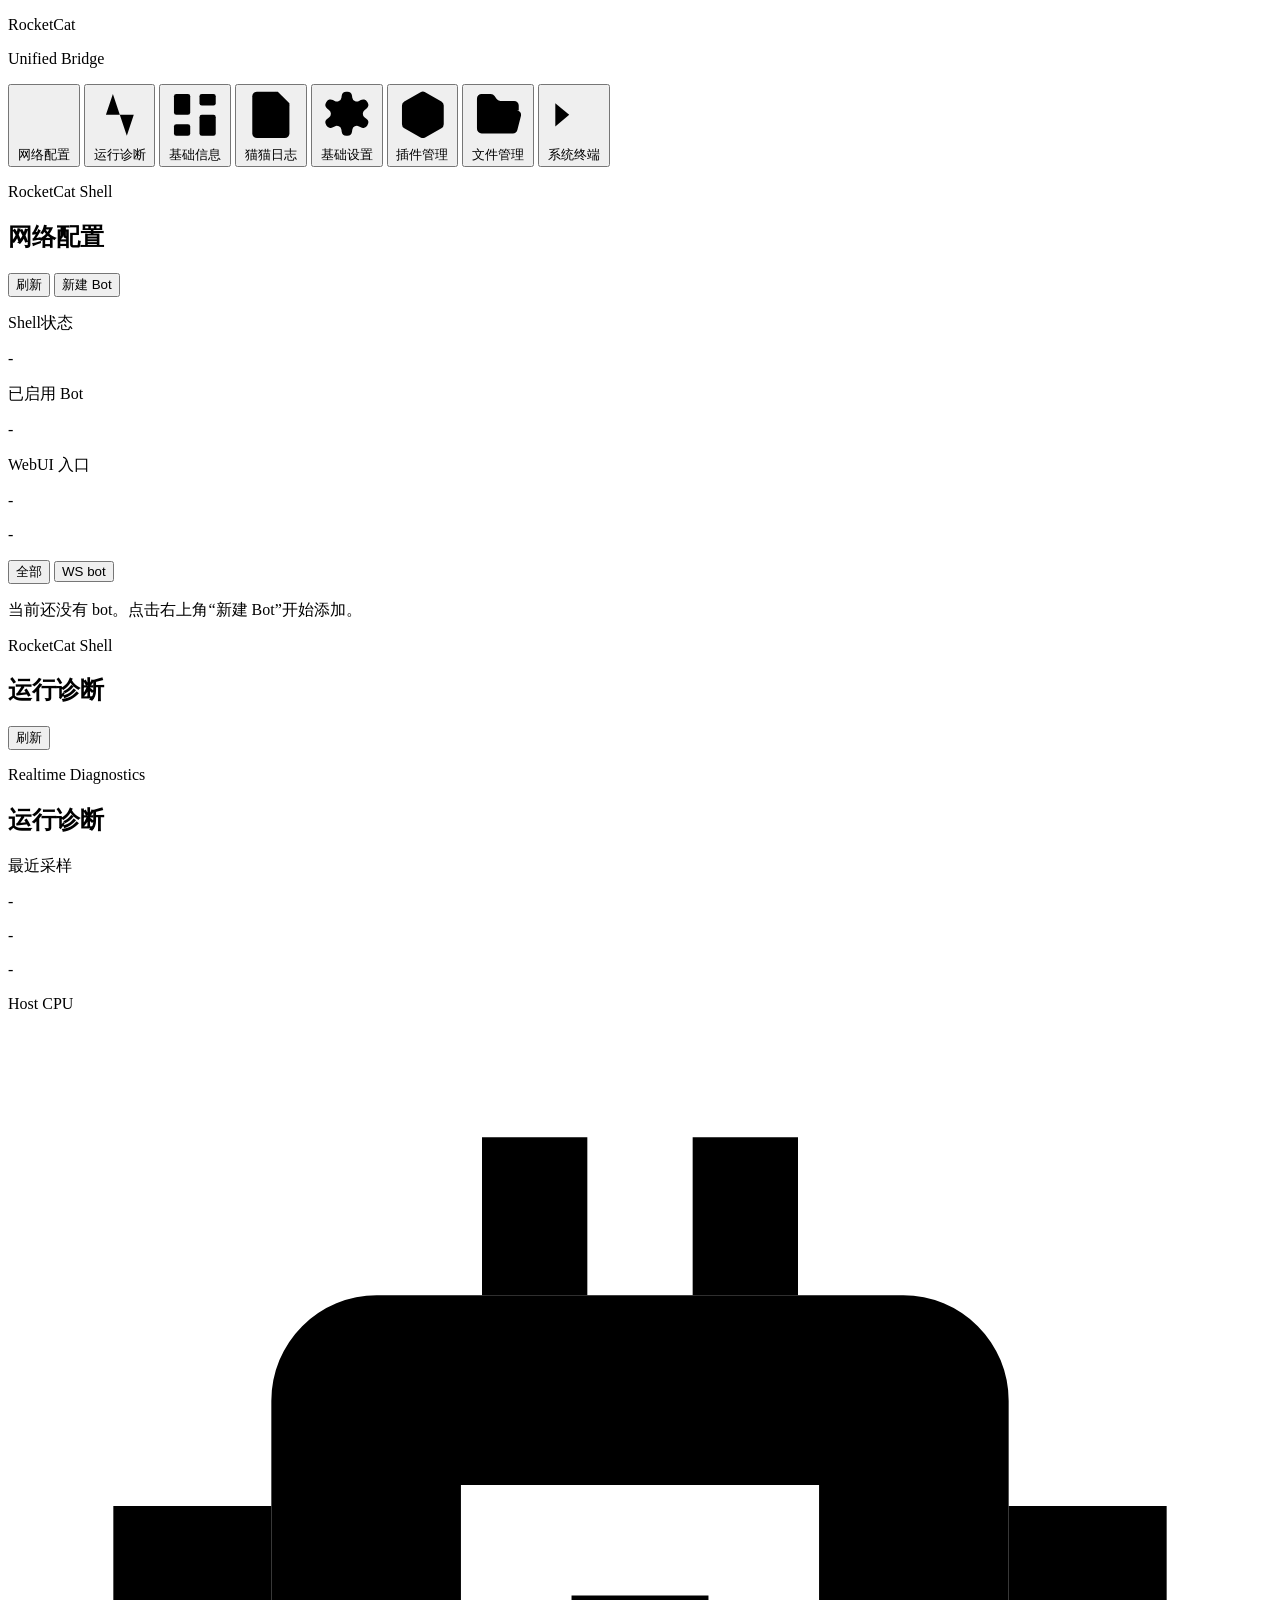
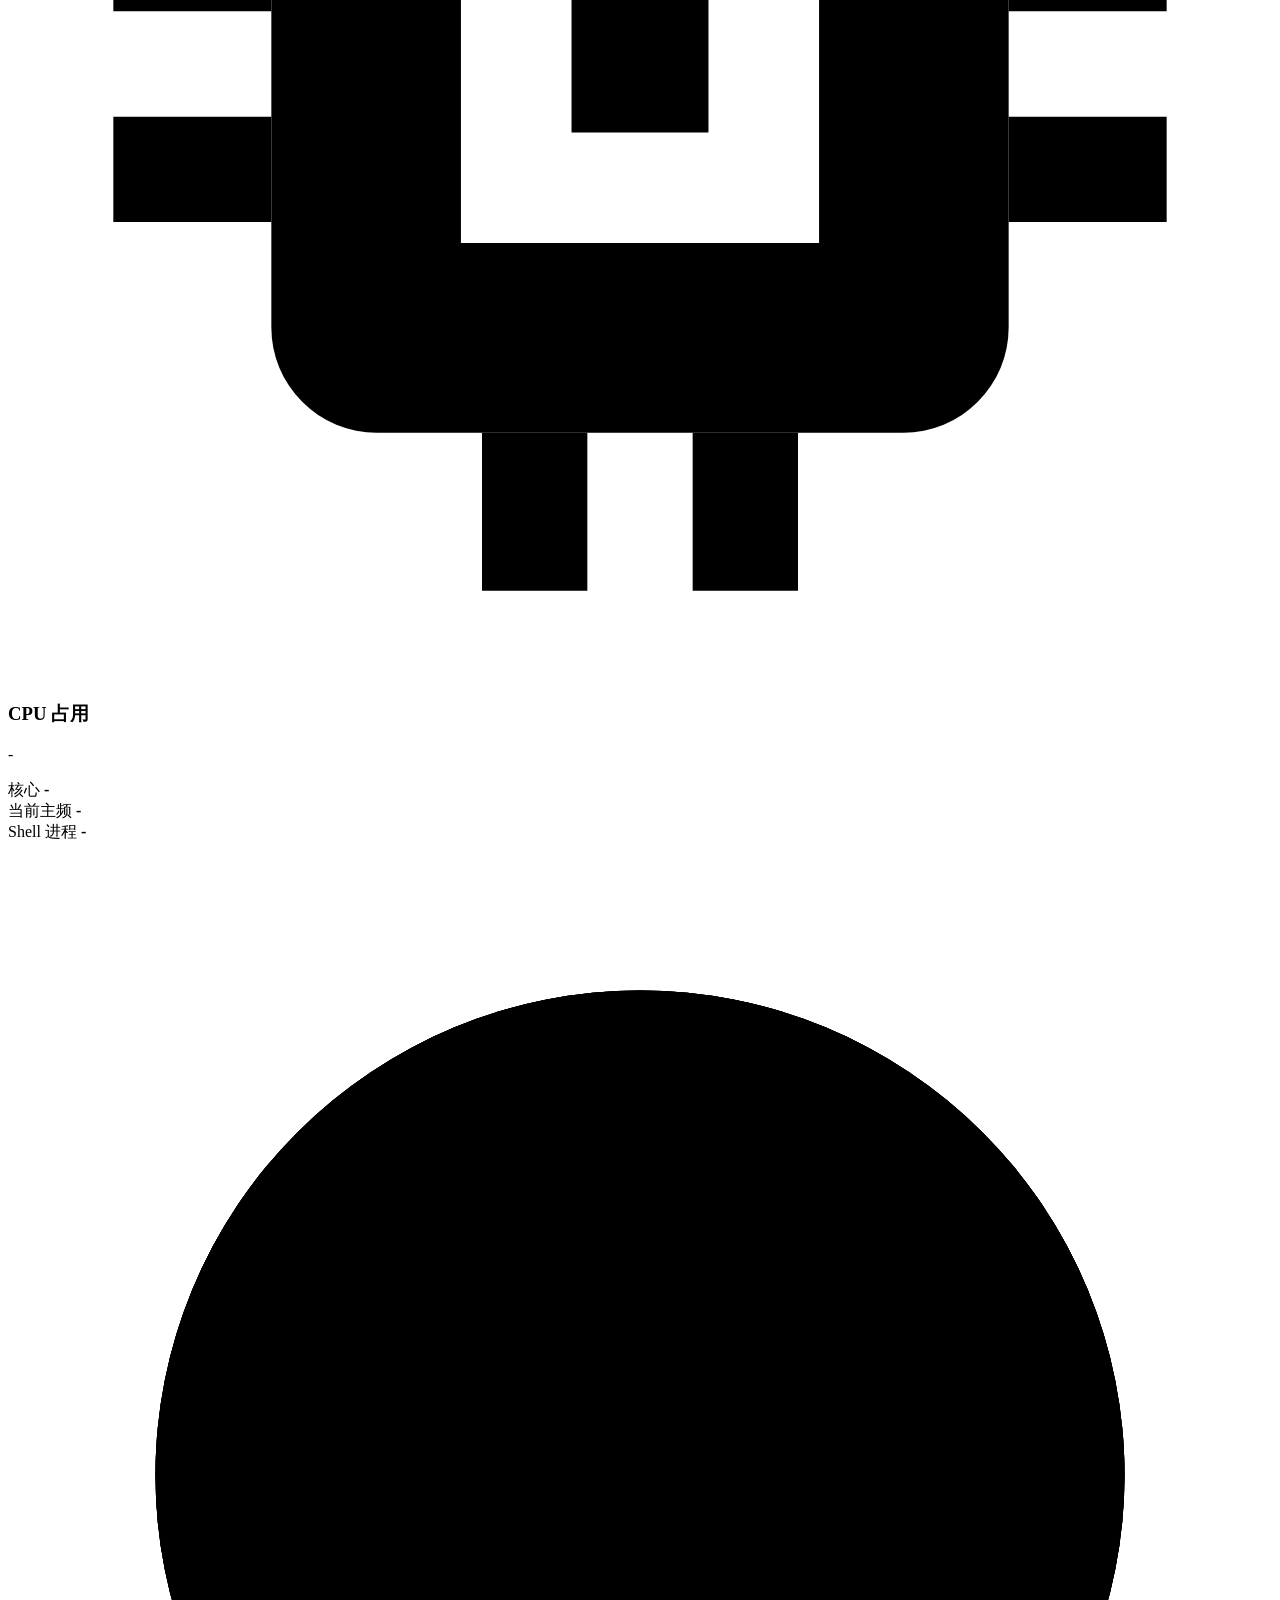
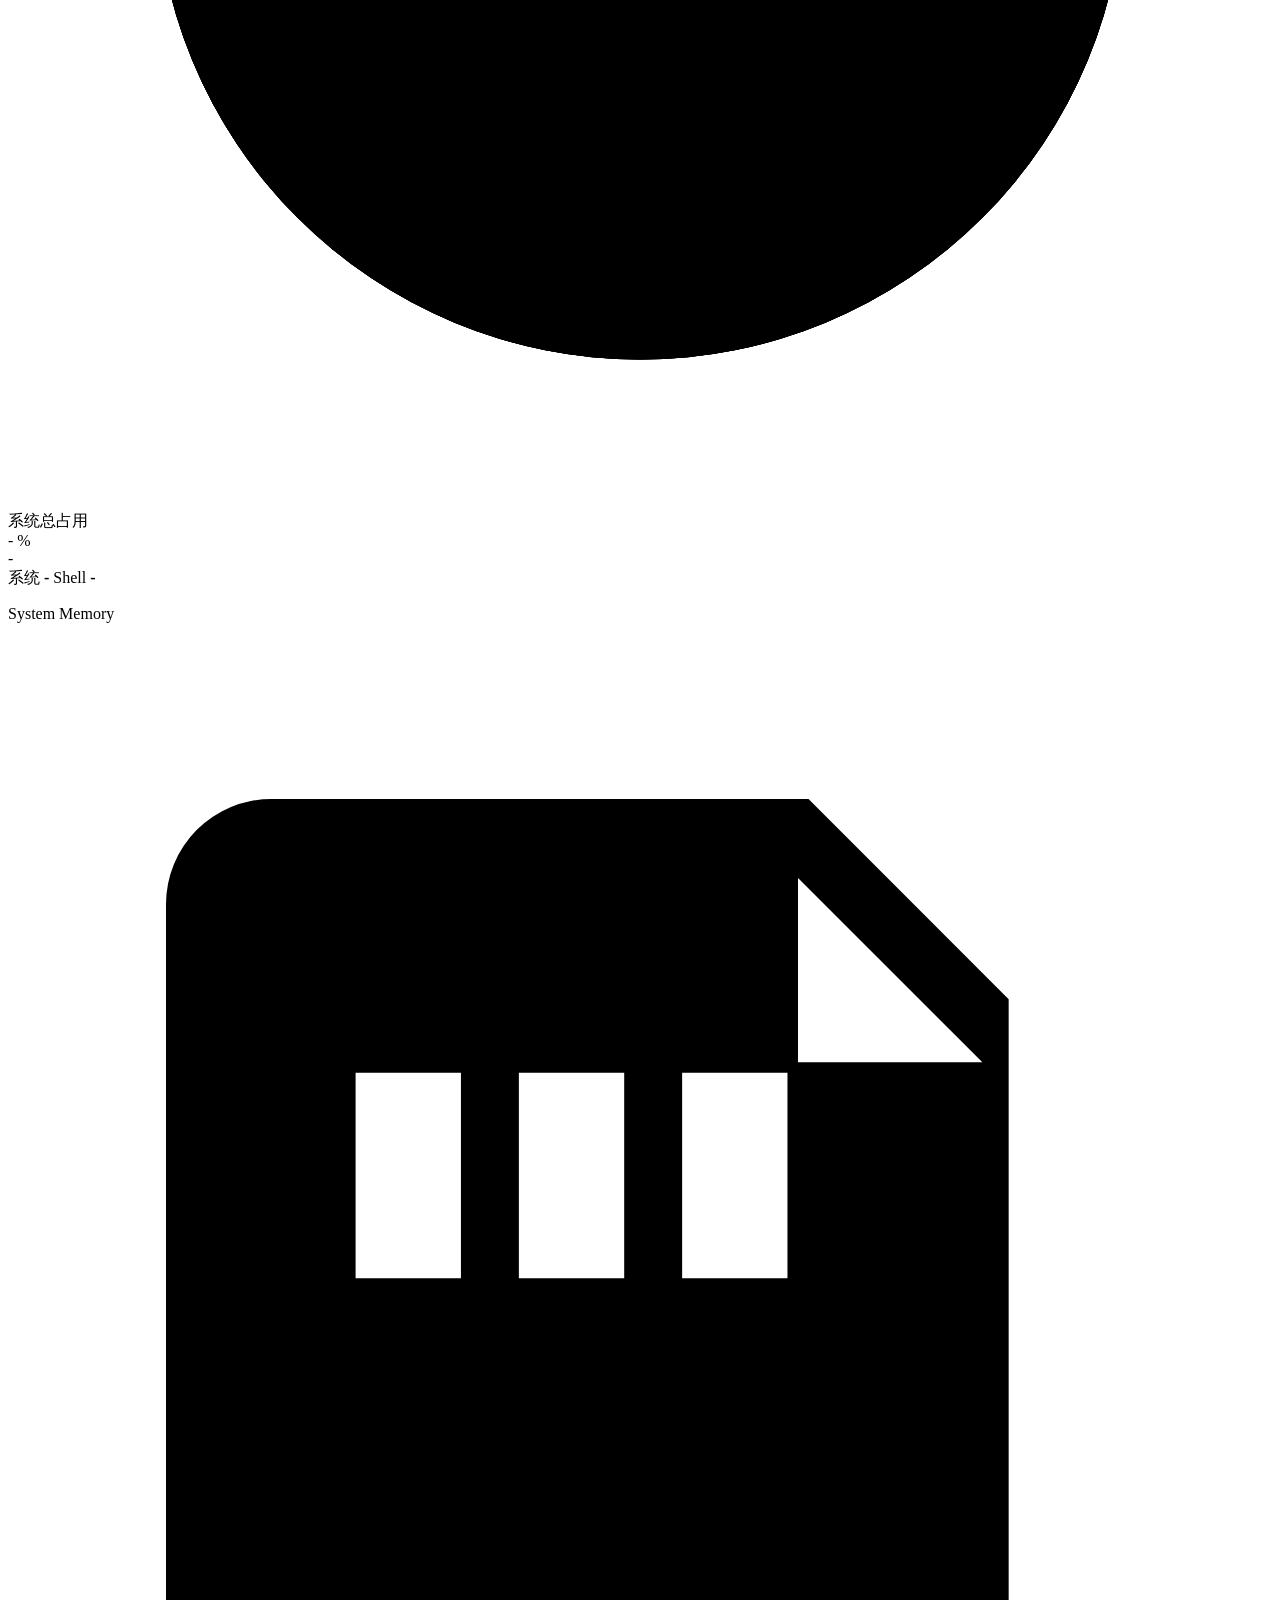
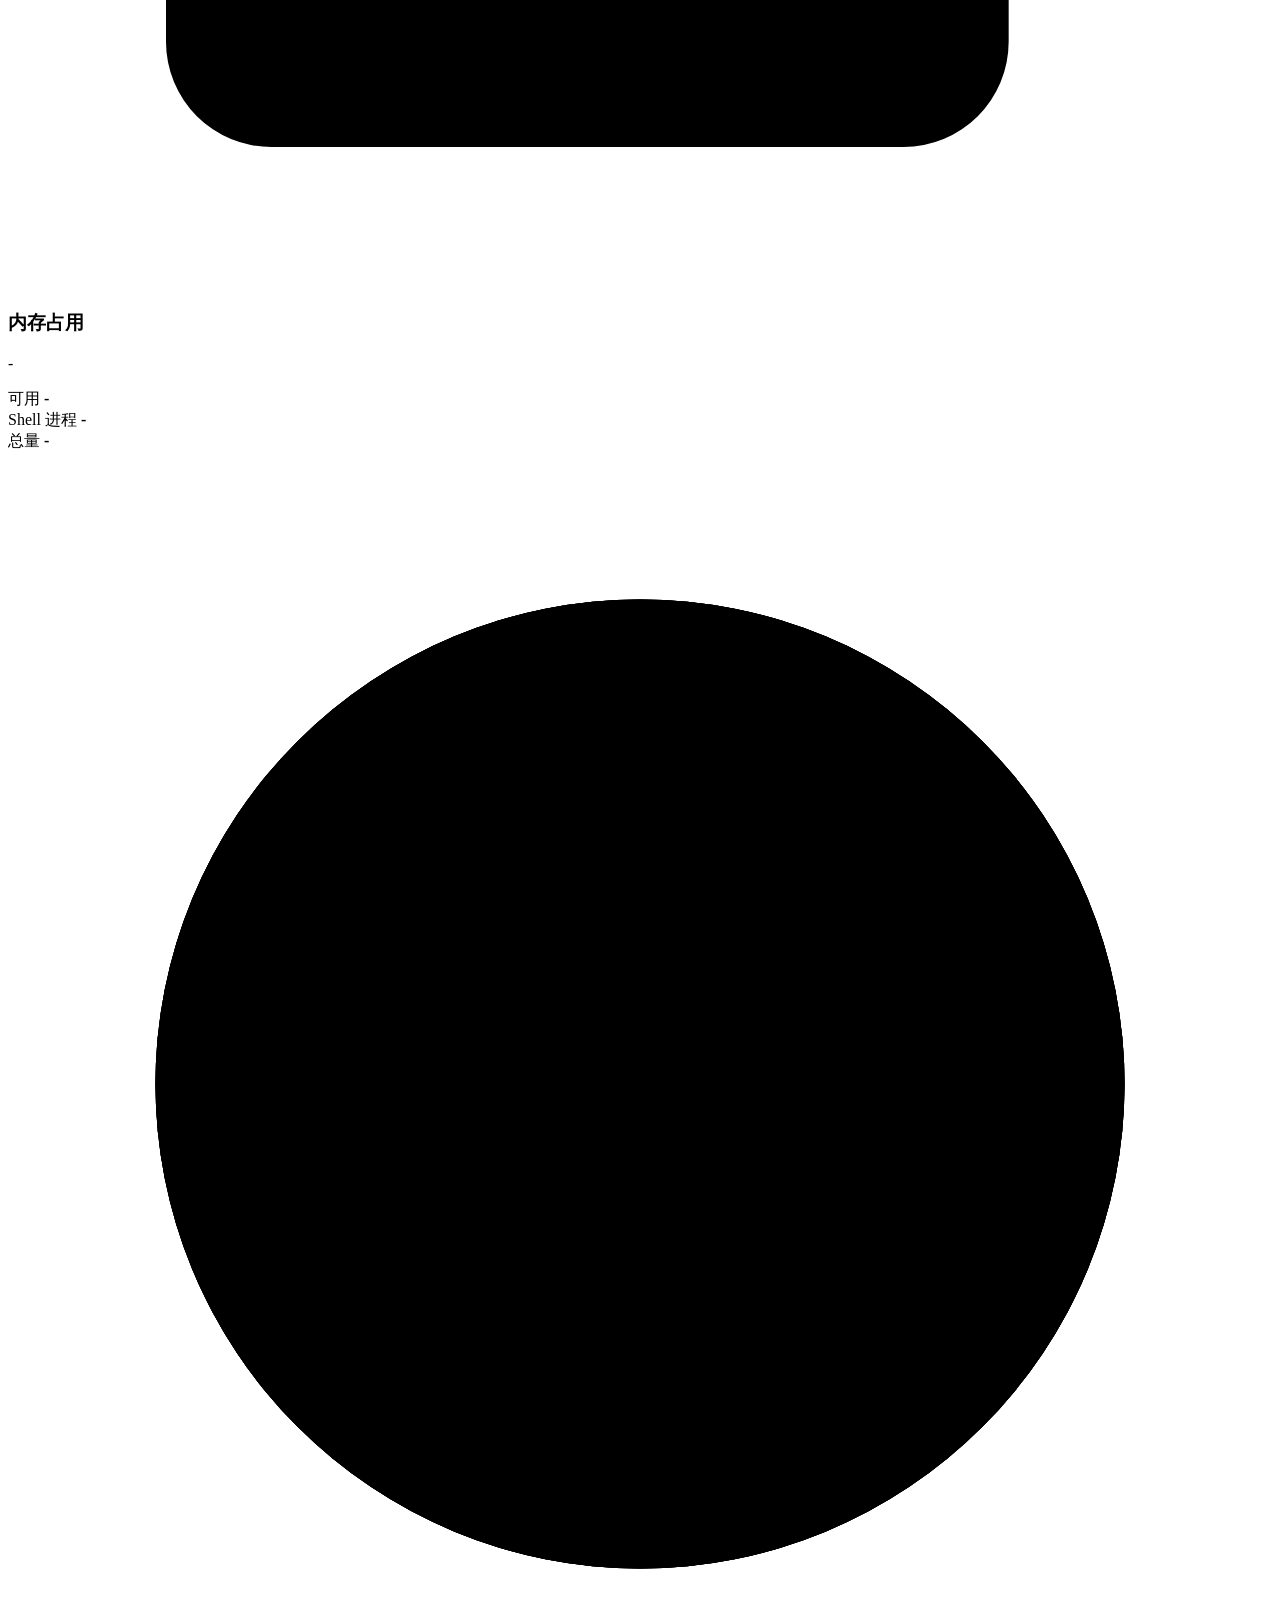
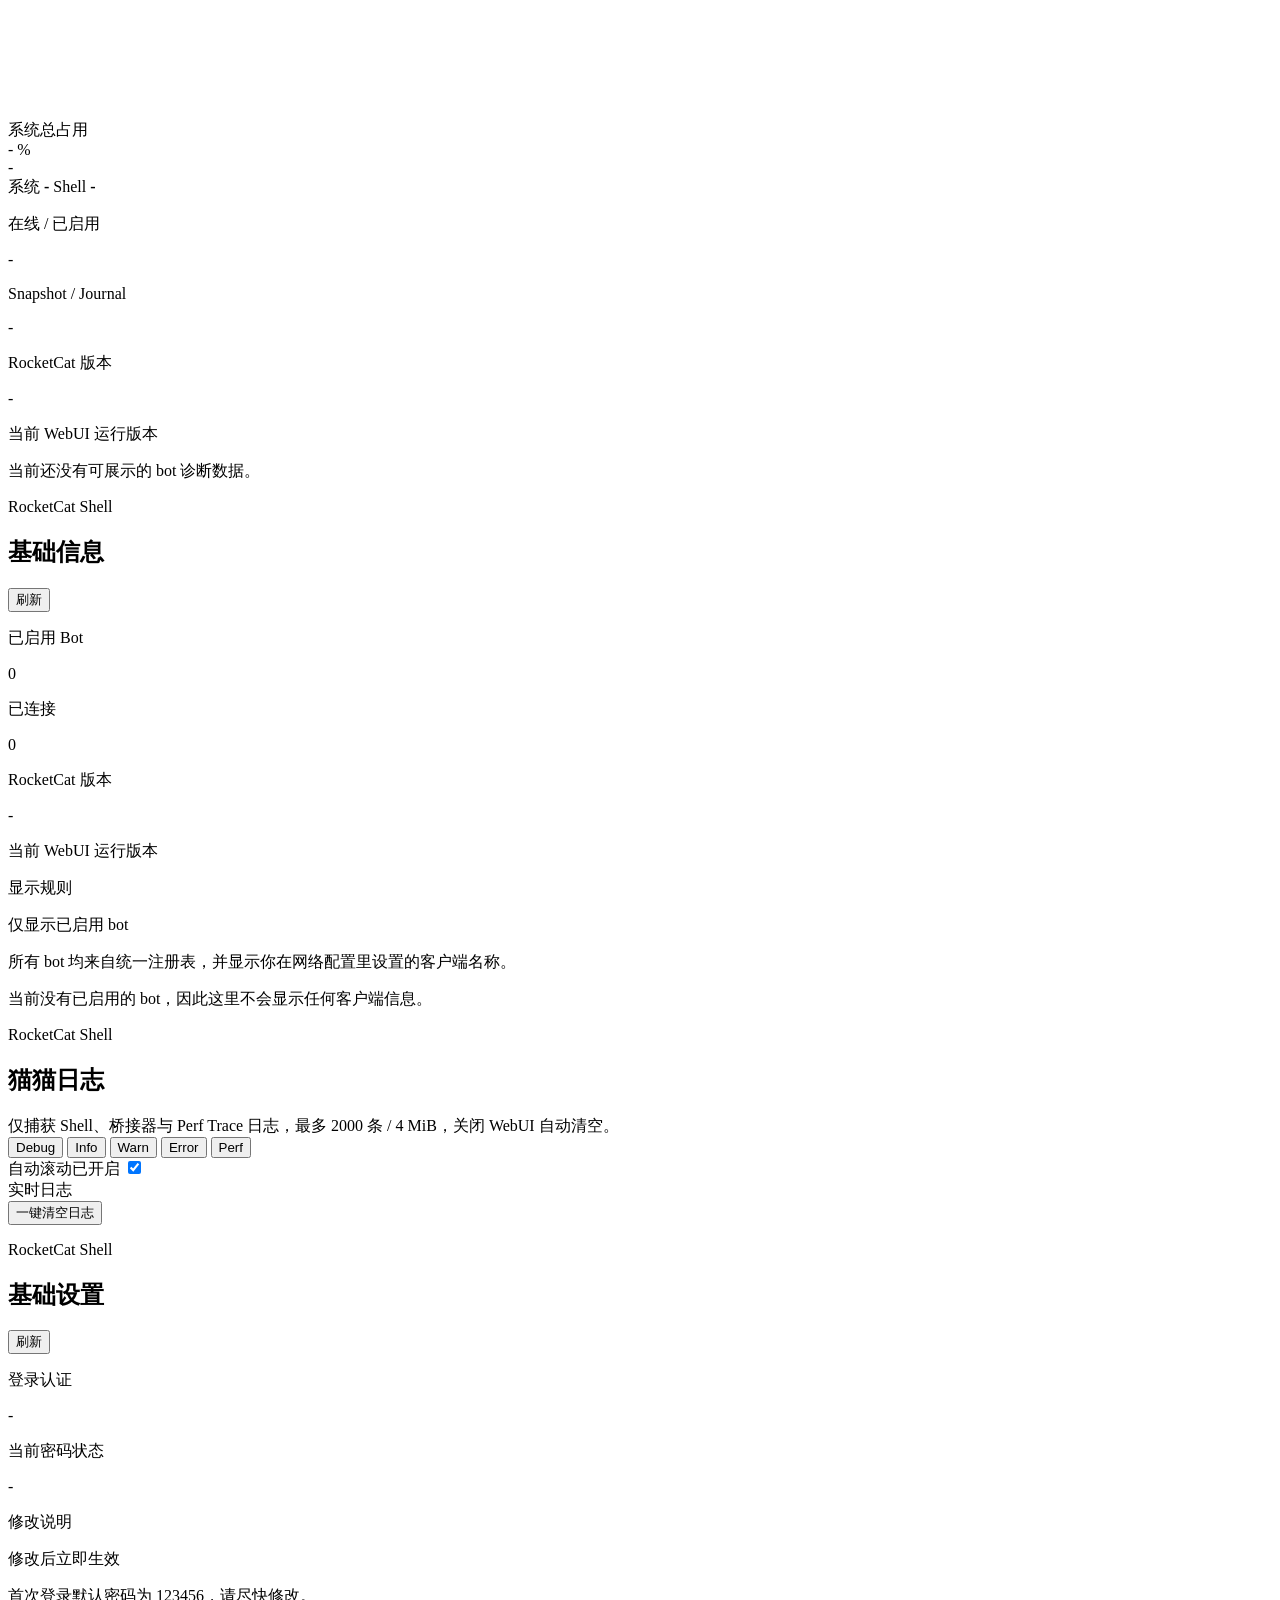
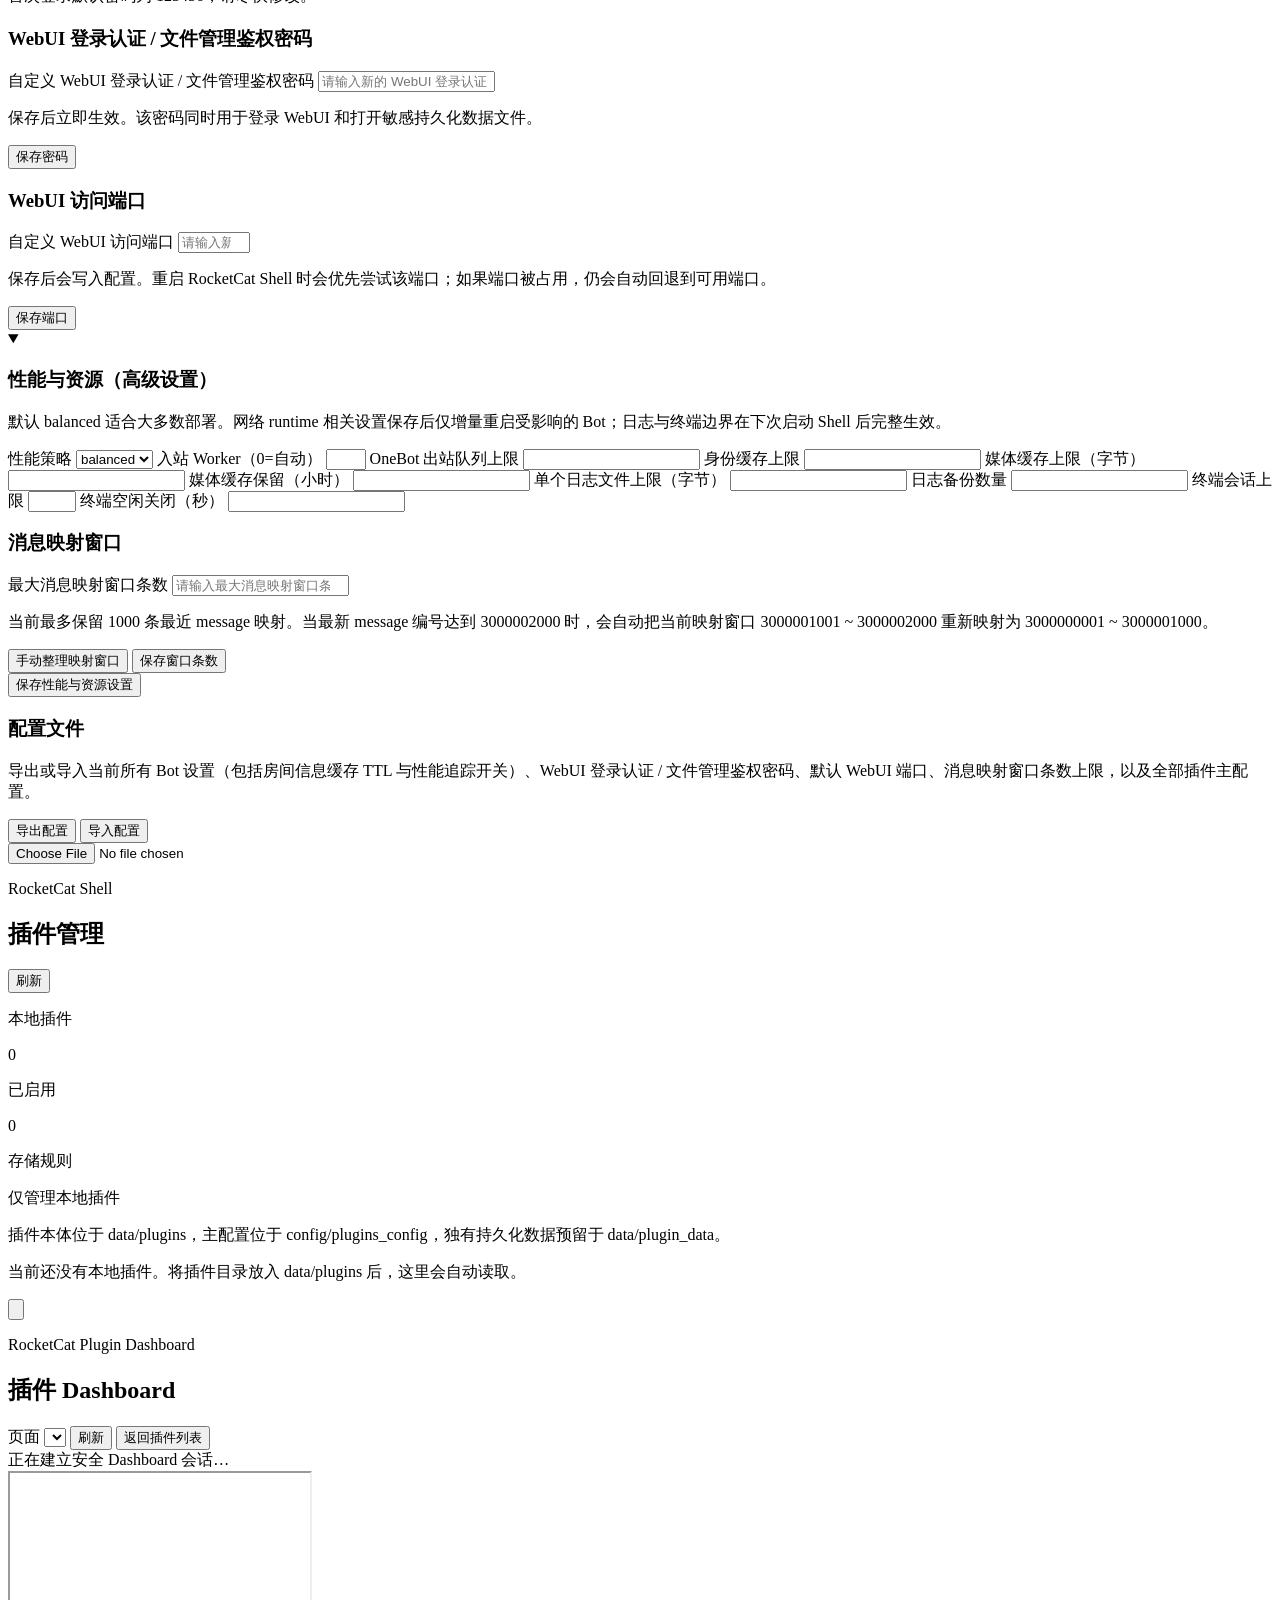
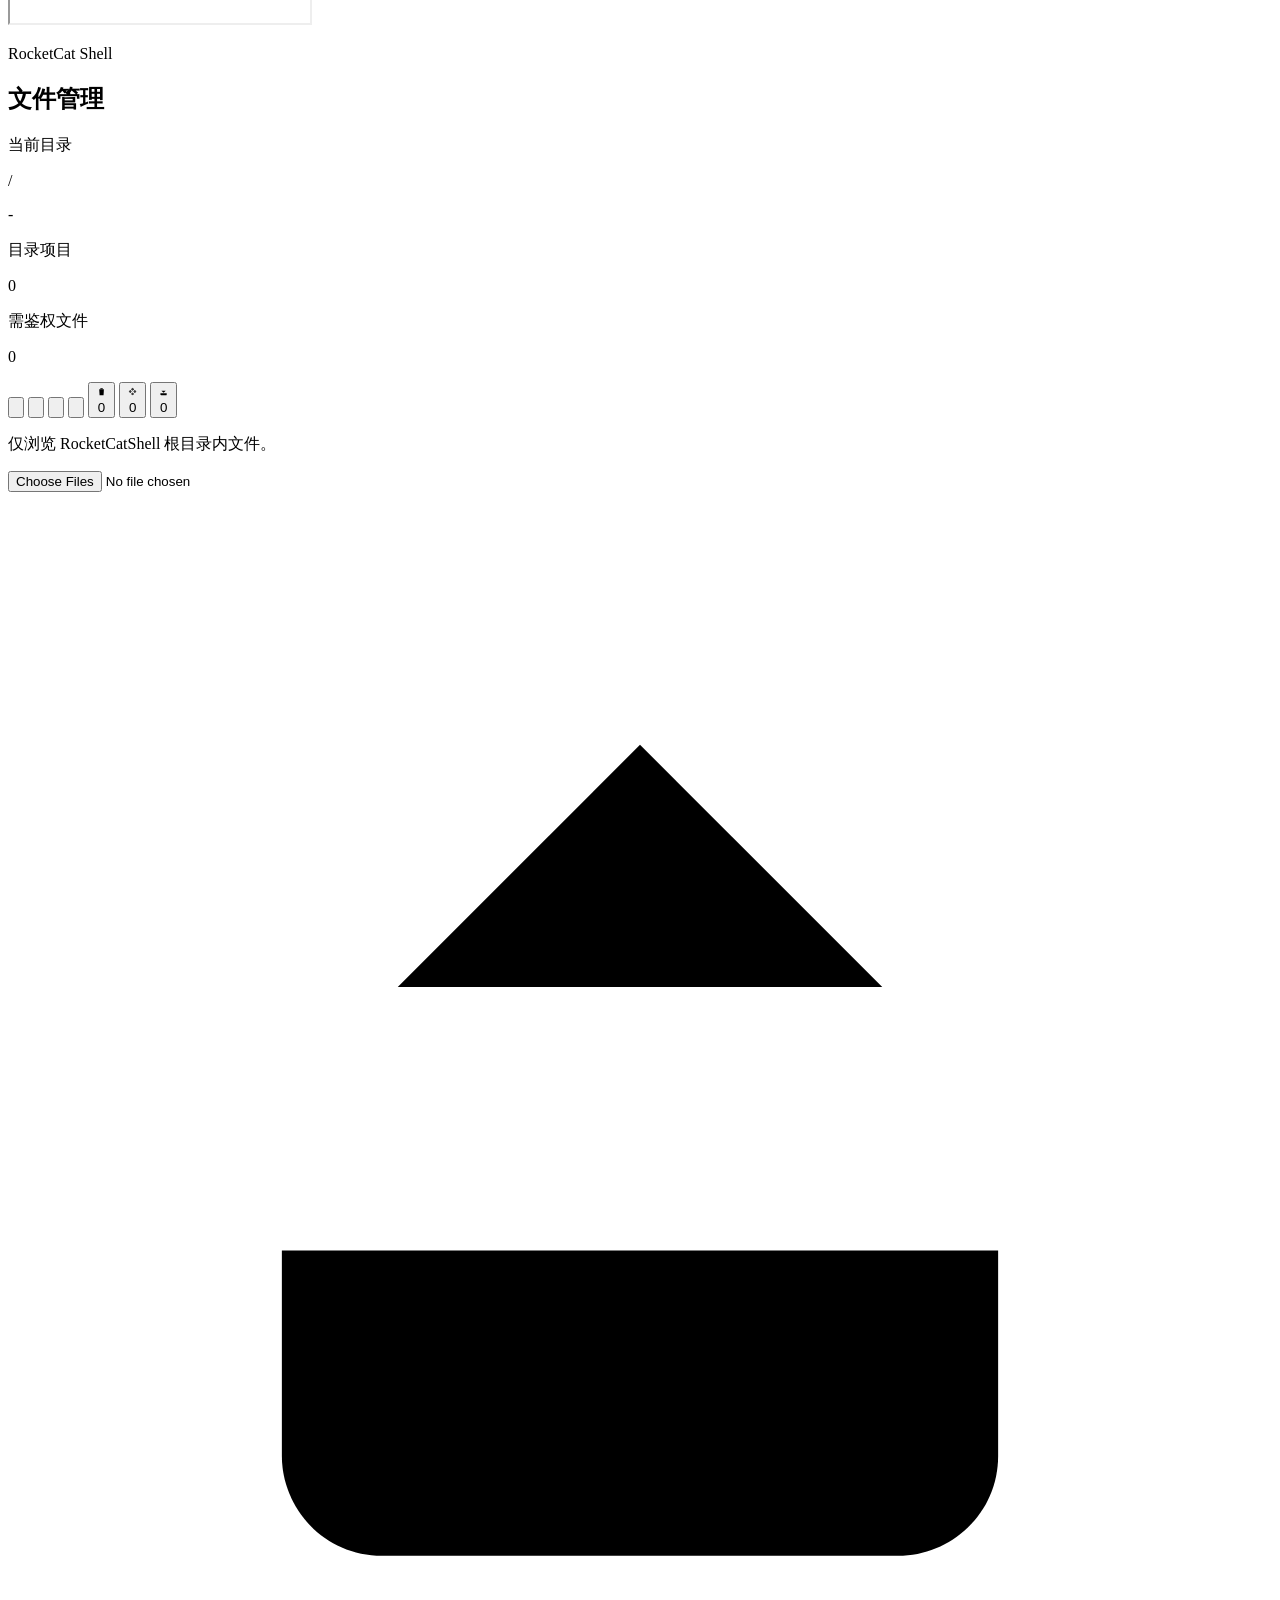
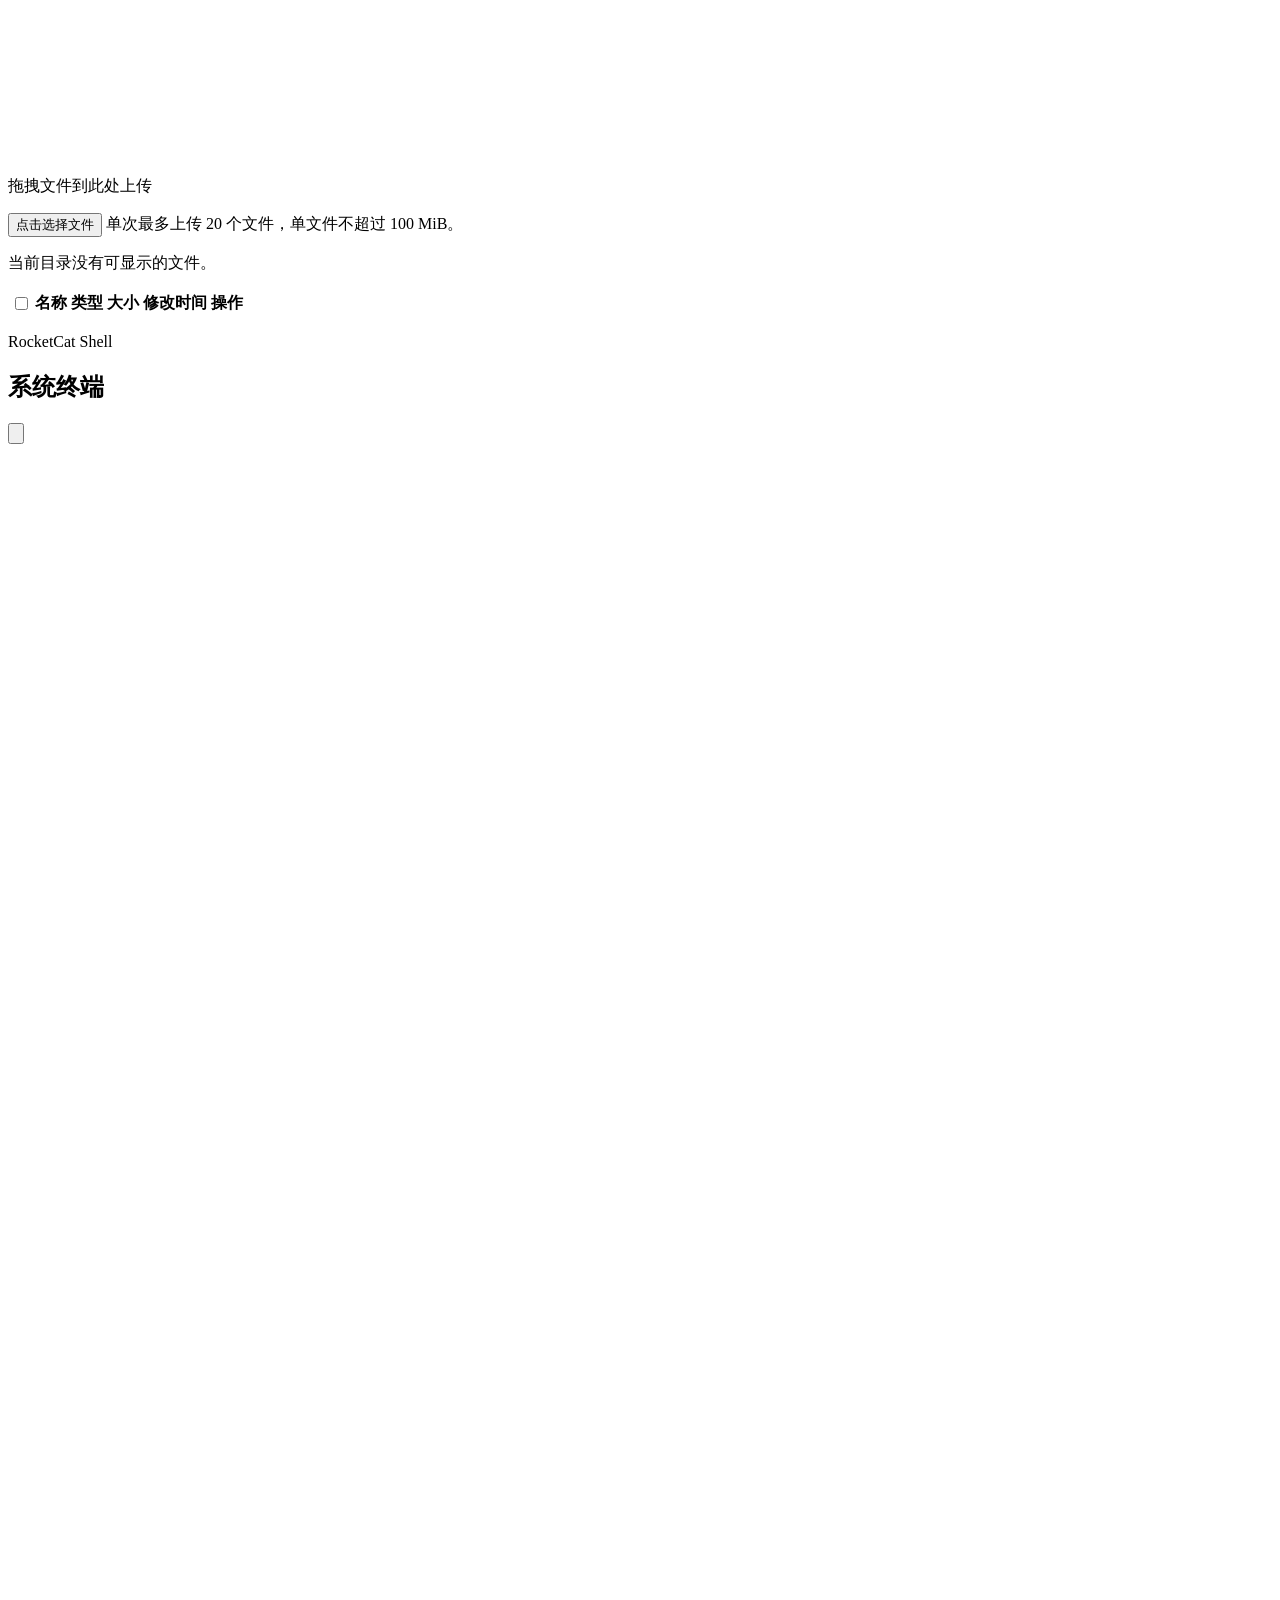
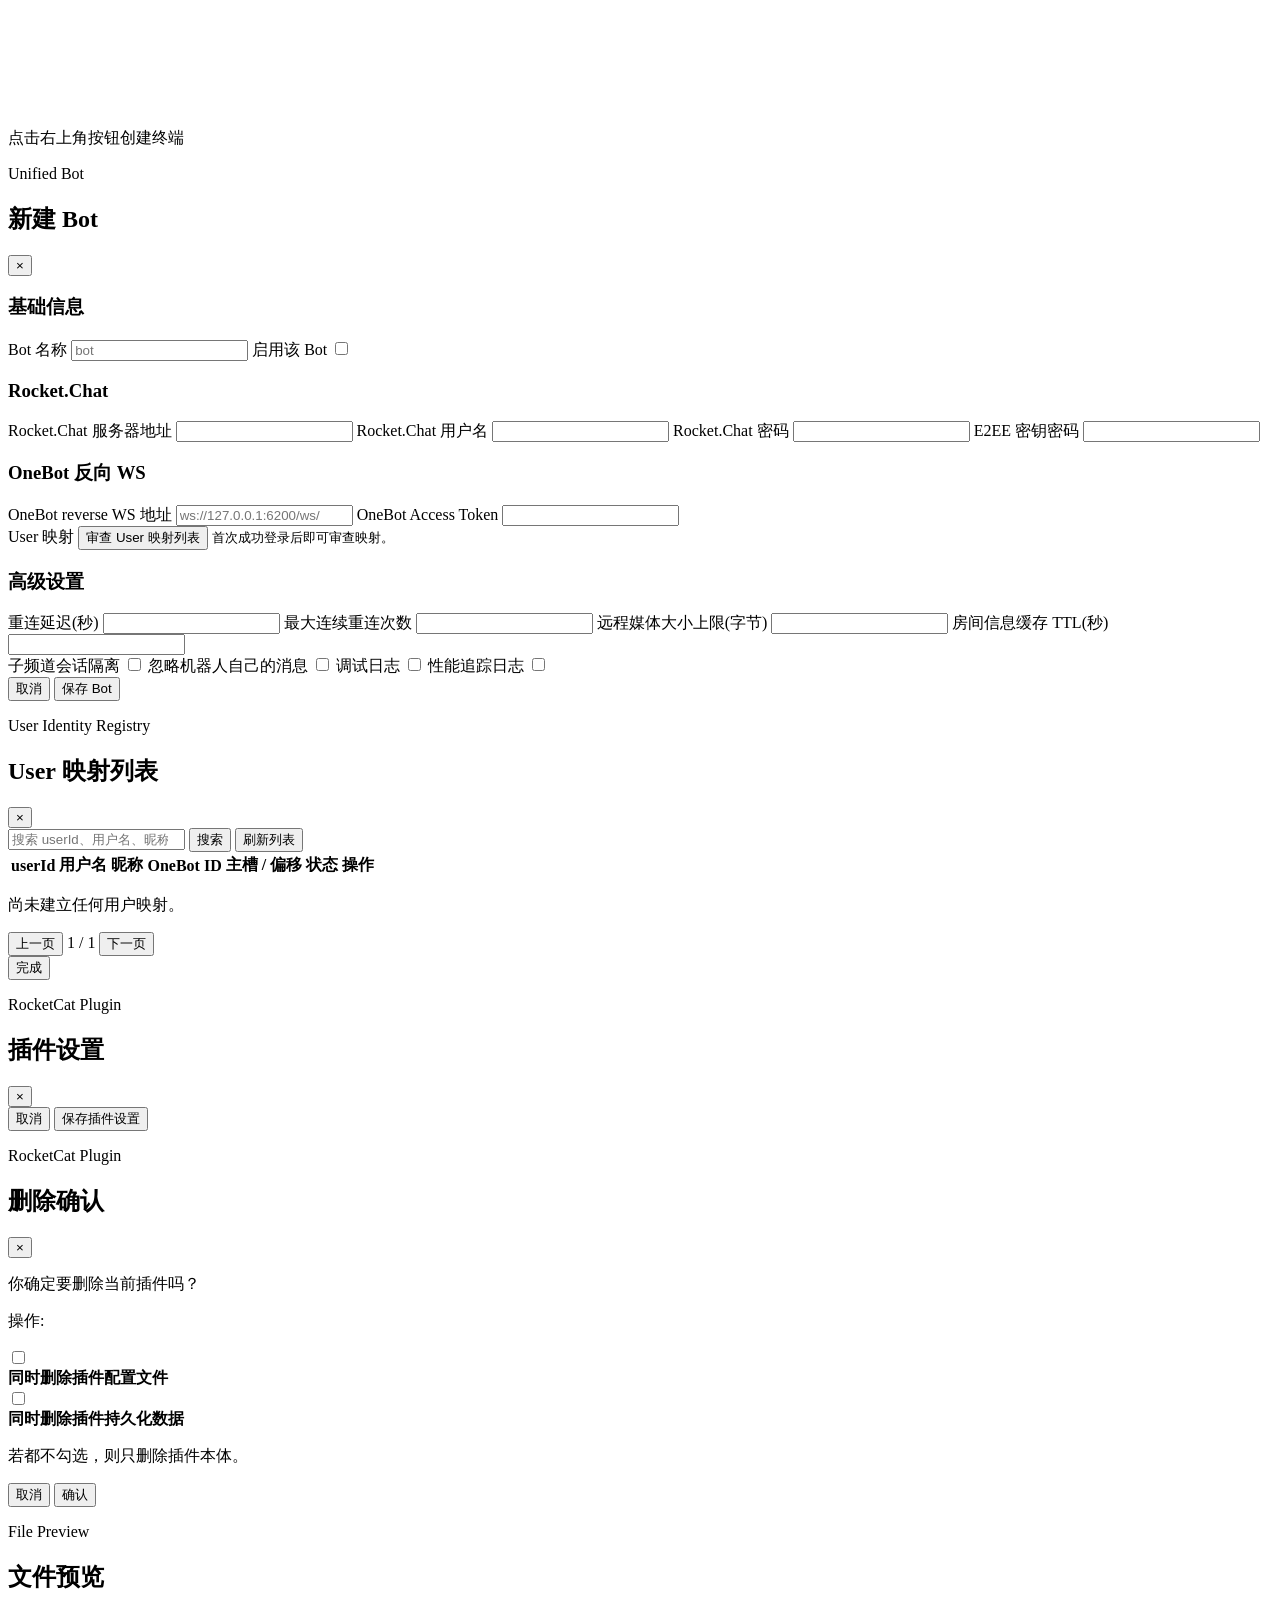
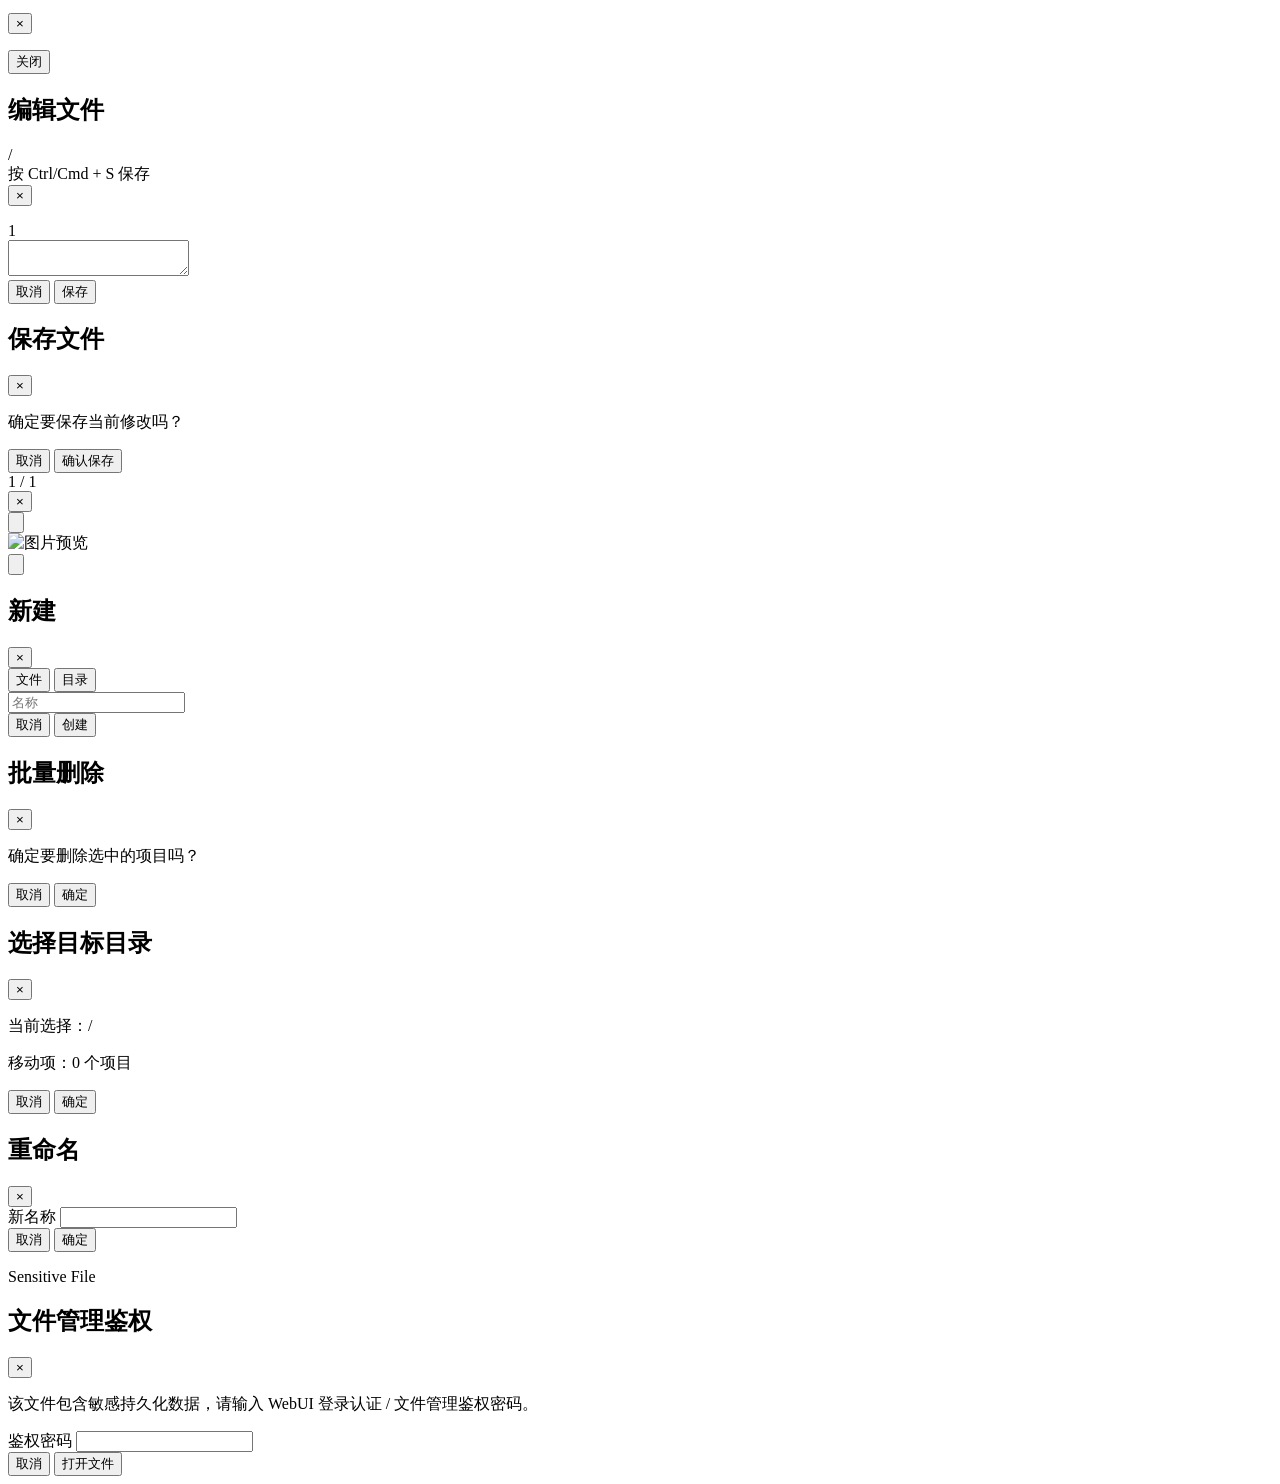
==== commit 1a903bc8: "release: v0.2.1 global plugin dashboard" ====
--- a/rocketcat_shell/shell/static/index.html
+++ b/rocketcat_shell/shell/static/index.html
@@ -5,7 +5,7 @@
     <meta name="viewport" content="width=device-width, initial-scale=1.0" />
     <title>RocketCat Shell</title>
     <link rel="stylesheet" href="/static/vendor/xterm/xterm.css?v=20260615diagicons1" />
-    <link rel="stylesheet" href="/static/styles.css?v=20260622settingsperf2" />
+    <link rel="stylesheet" href="/static/styles.css?v=20260623plugindashboard3" />
   </head>
   <body>
     <div class="shell-layout">
@@ -588,6 +588,41 @@
           </section>
         </section>
 
+        <section id="pluginDashboardPage" class="page-view plugin-dashboard-page hidden">
+          <header class="plugin-dashboard-toolbar">
+            <div class="plugin-dashboard-identity">
+              <button id="pluginDashboardBackButton" class="icon-button plugin-dashboard-back" type="button" aria-label="返回插件管理" title="返回插件管理">
+                <svg viewBox="0 0 24 24" aria-hidden="true">
+                  <path d="m15 18-6-6 6-6" />
+                </svg>
+              </button>
+              <div id="pluginDashboardLogo" class="plugin-dashboard-logo"></div>
+              <div>
+                <p class="eyebrow">RocketCat Plugin Dashboard</p>
+                <h1 id="pluginDashboardTitle">插件 Dashboard</h1>
+              </div>
+            </div>
+            <div class="plugin-dashboard-actions">
+              <label class="plugin-dashboard-page-picker" for="pluginDashboardPageSelect">
+                <span>页面</span>
+                <select id="pluginDashboardPageSelect"></select>
+              </label>
+              <button id="pluginDashboardRefreshButton" class="action-button subtle" type="button">刷新</button>
+              <button id="pluginDashboardCloseButton" class="action-button primary" type="button">返回插件列表</button>
+            </div>
+          </header>
+          <div class="plugin-dashboard-frame-shell">
+            <div id="pluginDashboardLoading" class="plugin-dashboard-loading">正在建立安全 Dashboard 会话…</div>
+            <iframe
+              id="pluginDashboardFrame"
+              class="plugin-dashboard-frame"
+              title="RocketCat 插件 Dashboard"
+              sandbox="allow-scripts allow-forms allow-downloads"
+              referrerpolicy="no-referrer"
+            ></iframe>
+          </div>
+        </section>
+
         <section id="filesPage" class="page-view hidden">
           <header class="page-header">
             <div>
@@ -1146,6 +1181,6 @@
 
     <script src="/static/vendor/xterm/xterm.js?v=20260615diagicons1"></script>
     <script src="/static/vendor/xterm/addon-fit.js?v=20260615diagicons1"></script>
-    <script src="/static/app.js?v=20260622settingsperf2"></script>
+    <script src="/static/app.js?v=20260623plugindashboard3"></script>
   </body>
 </html>
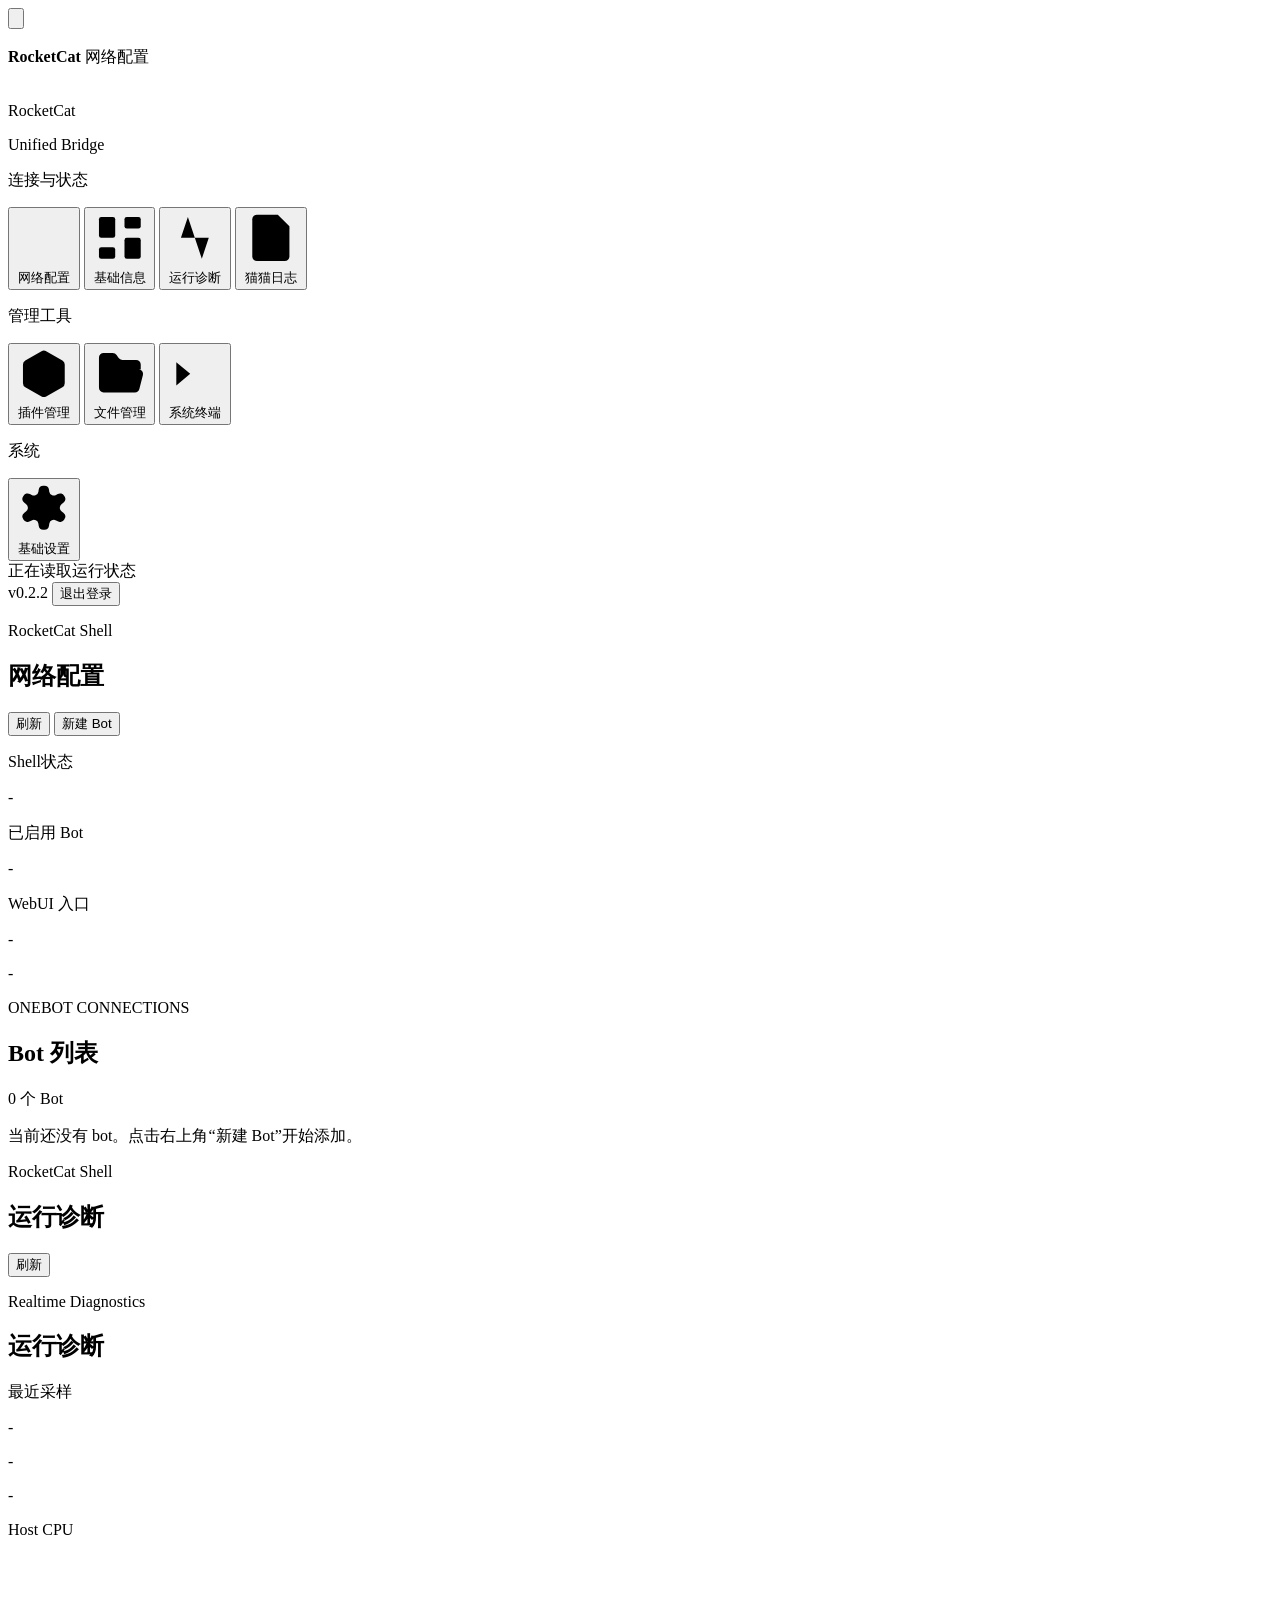
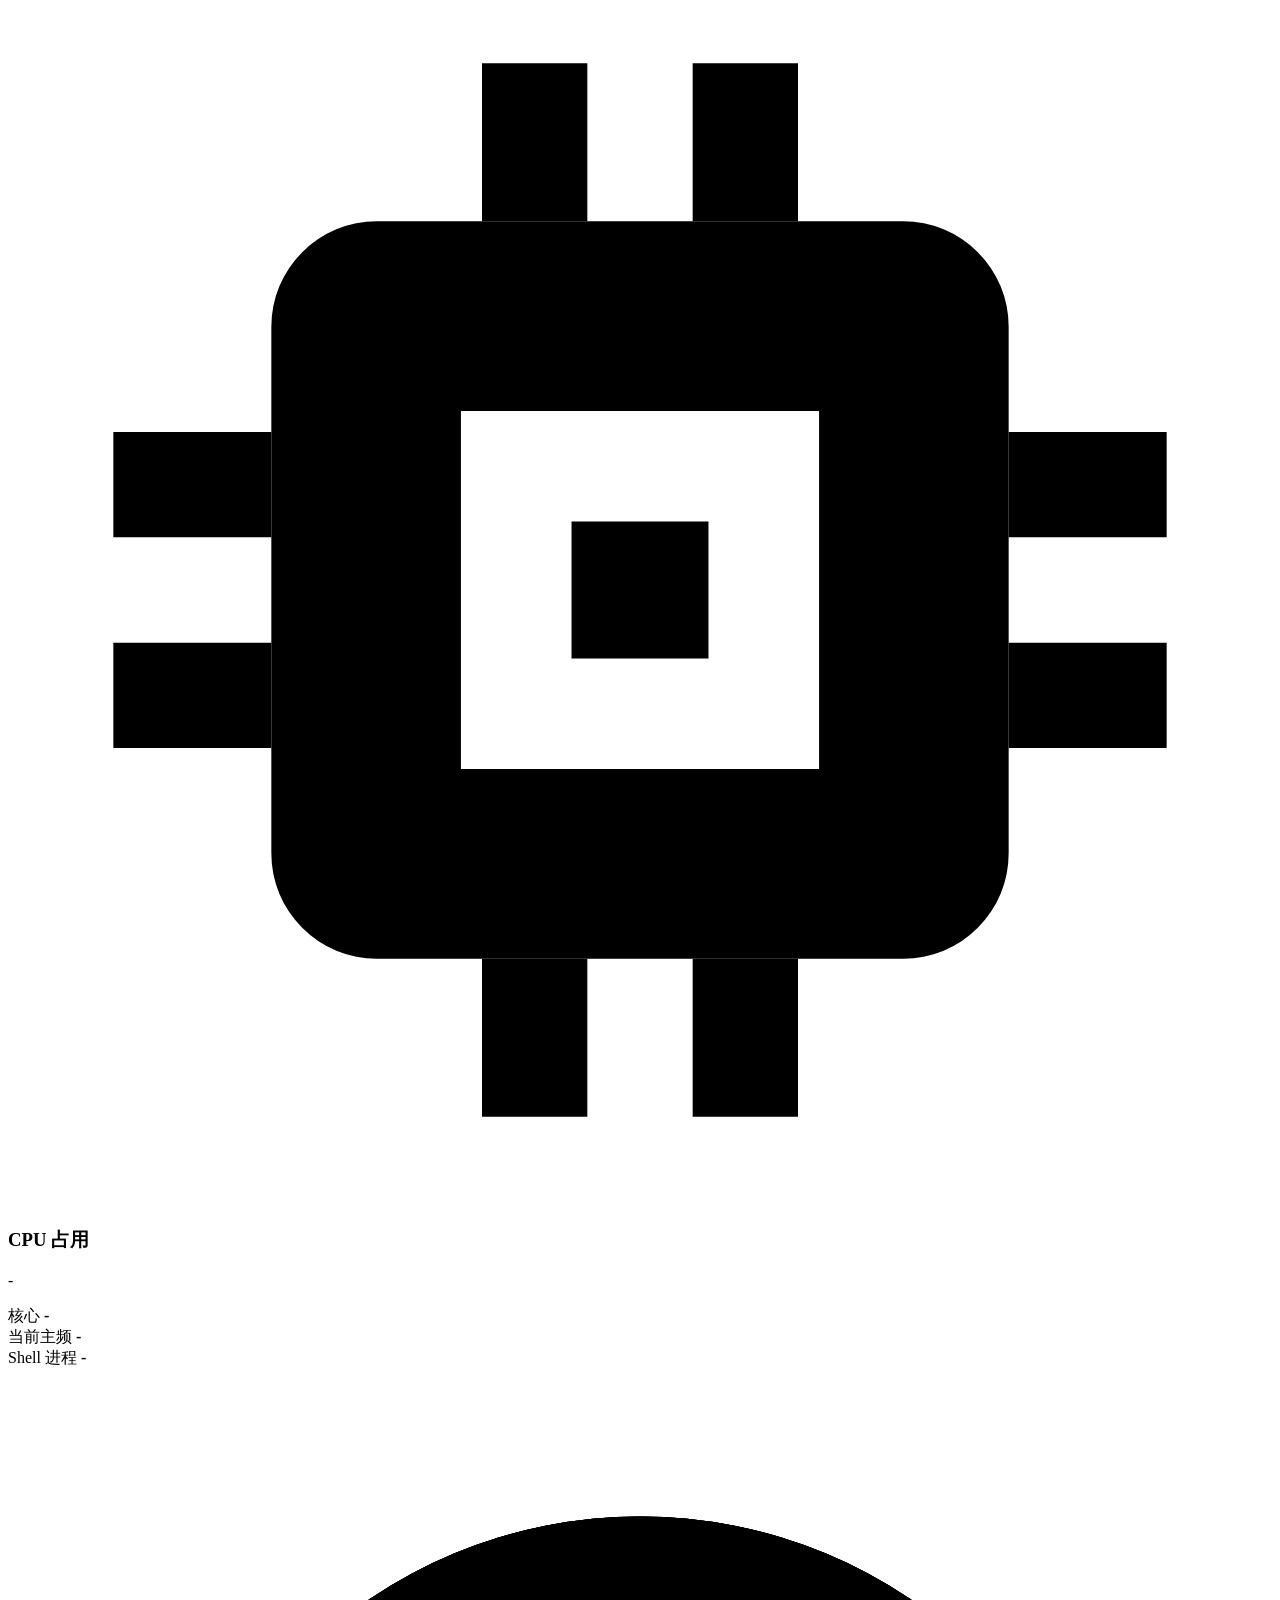
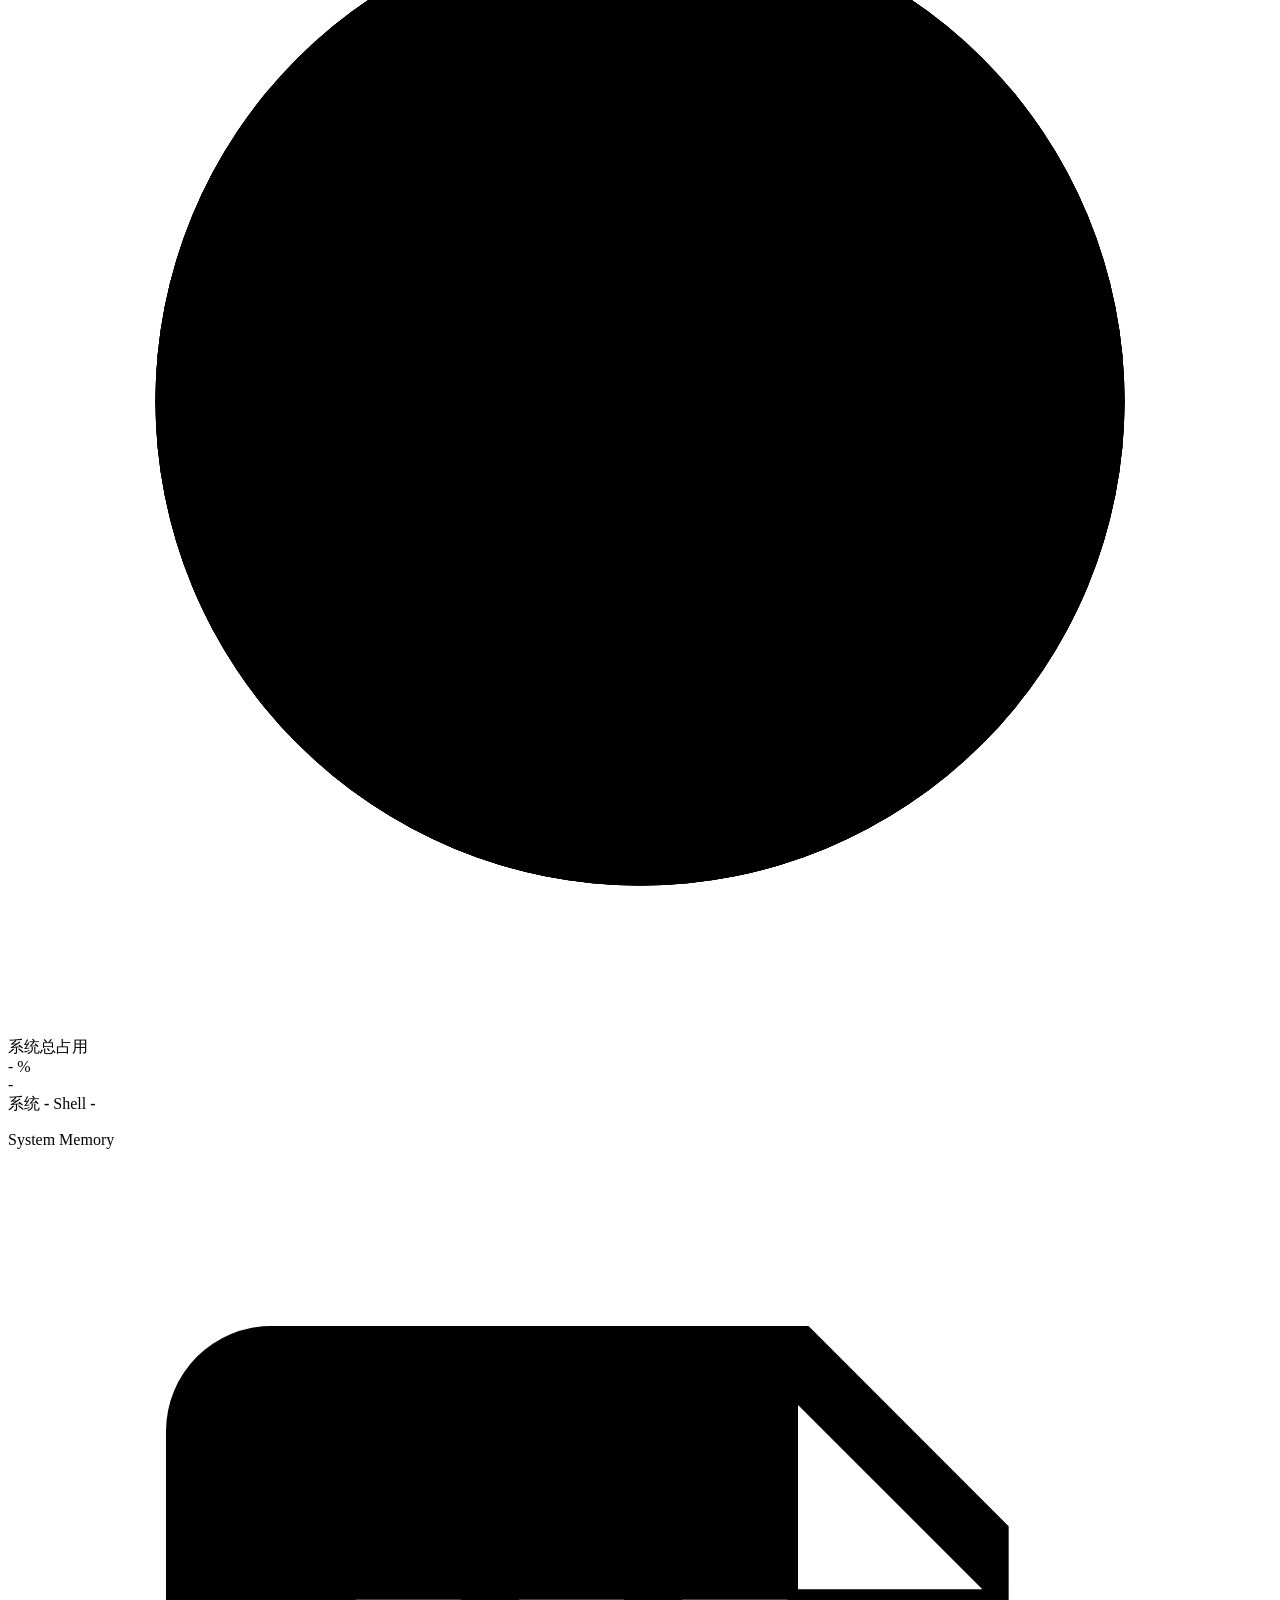
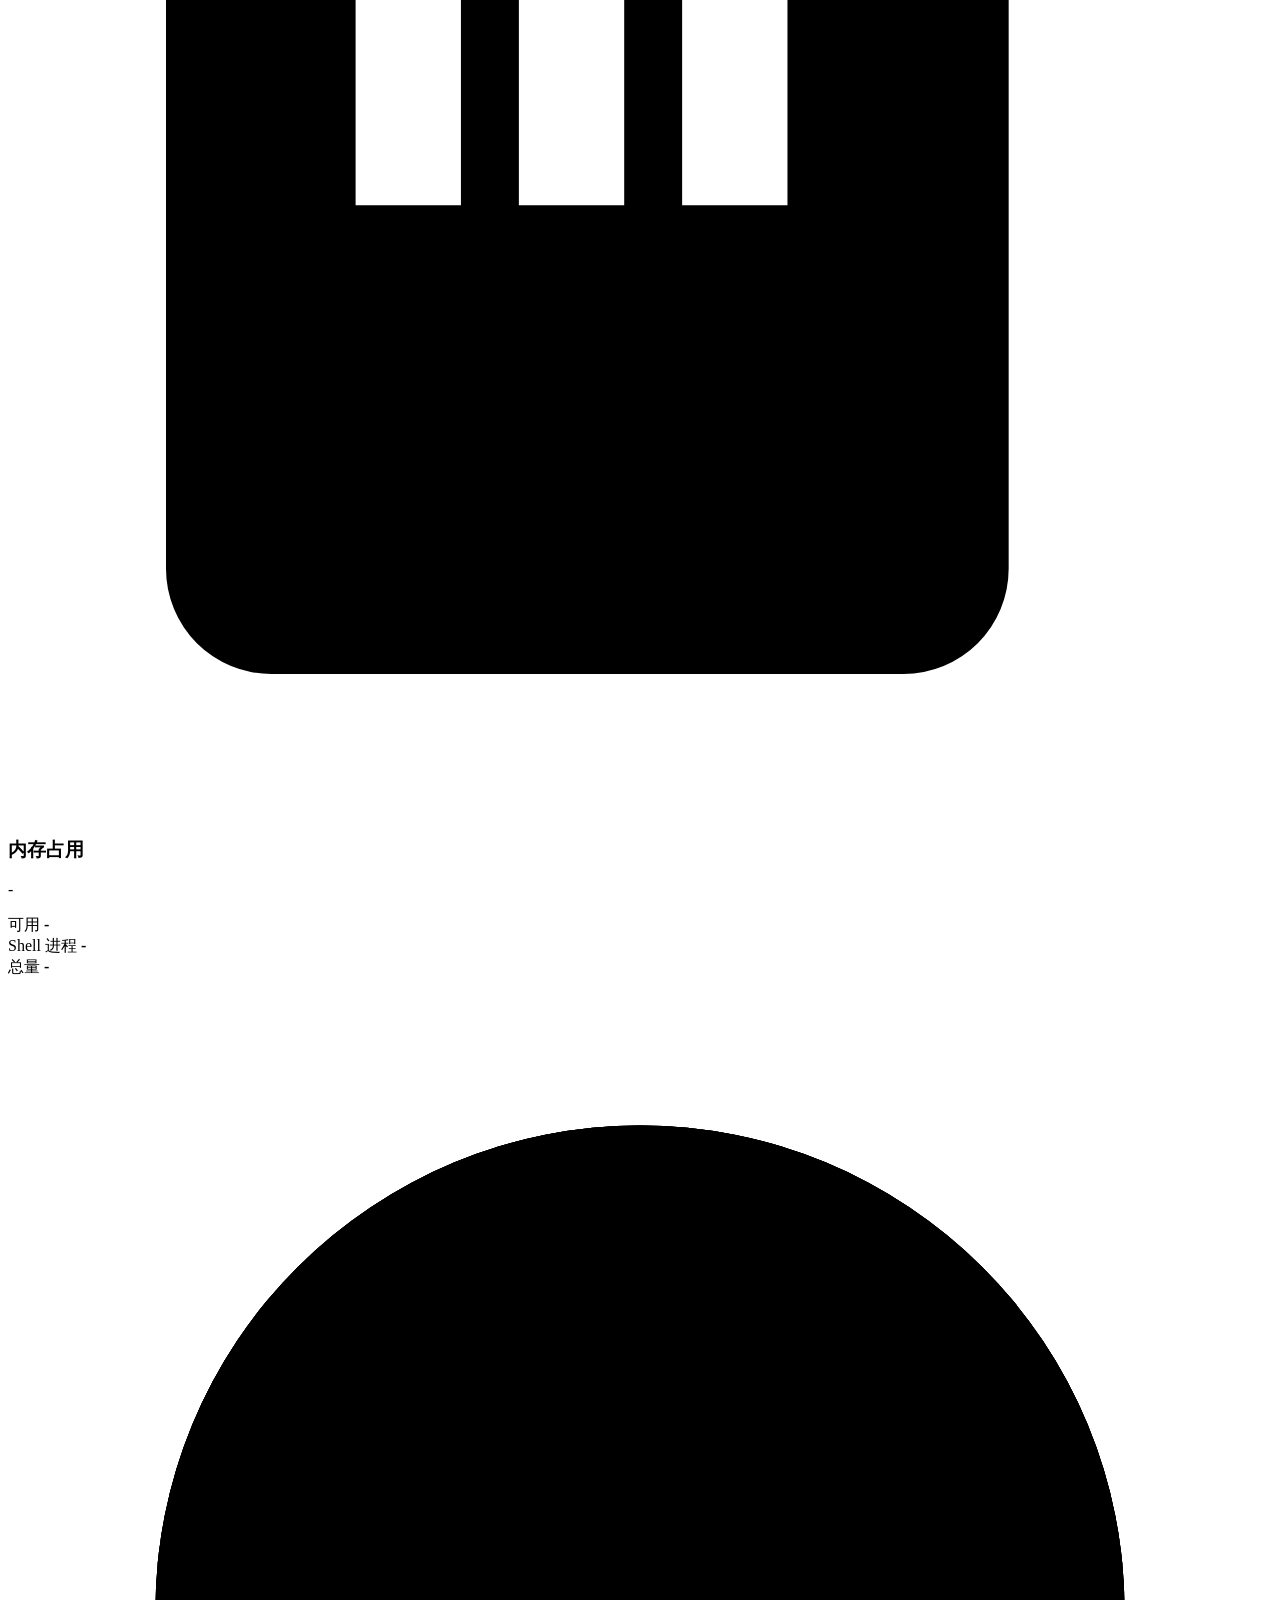
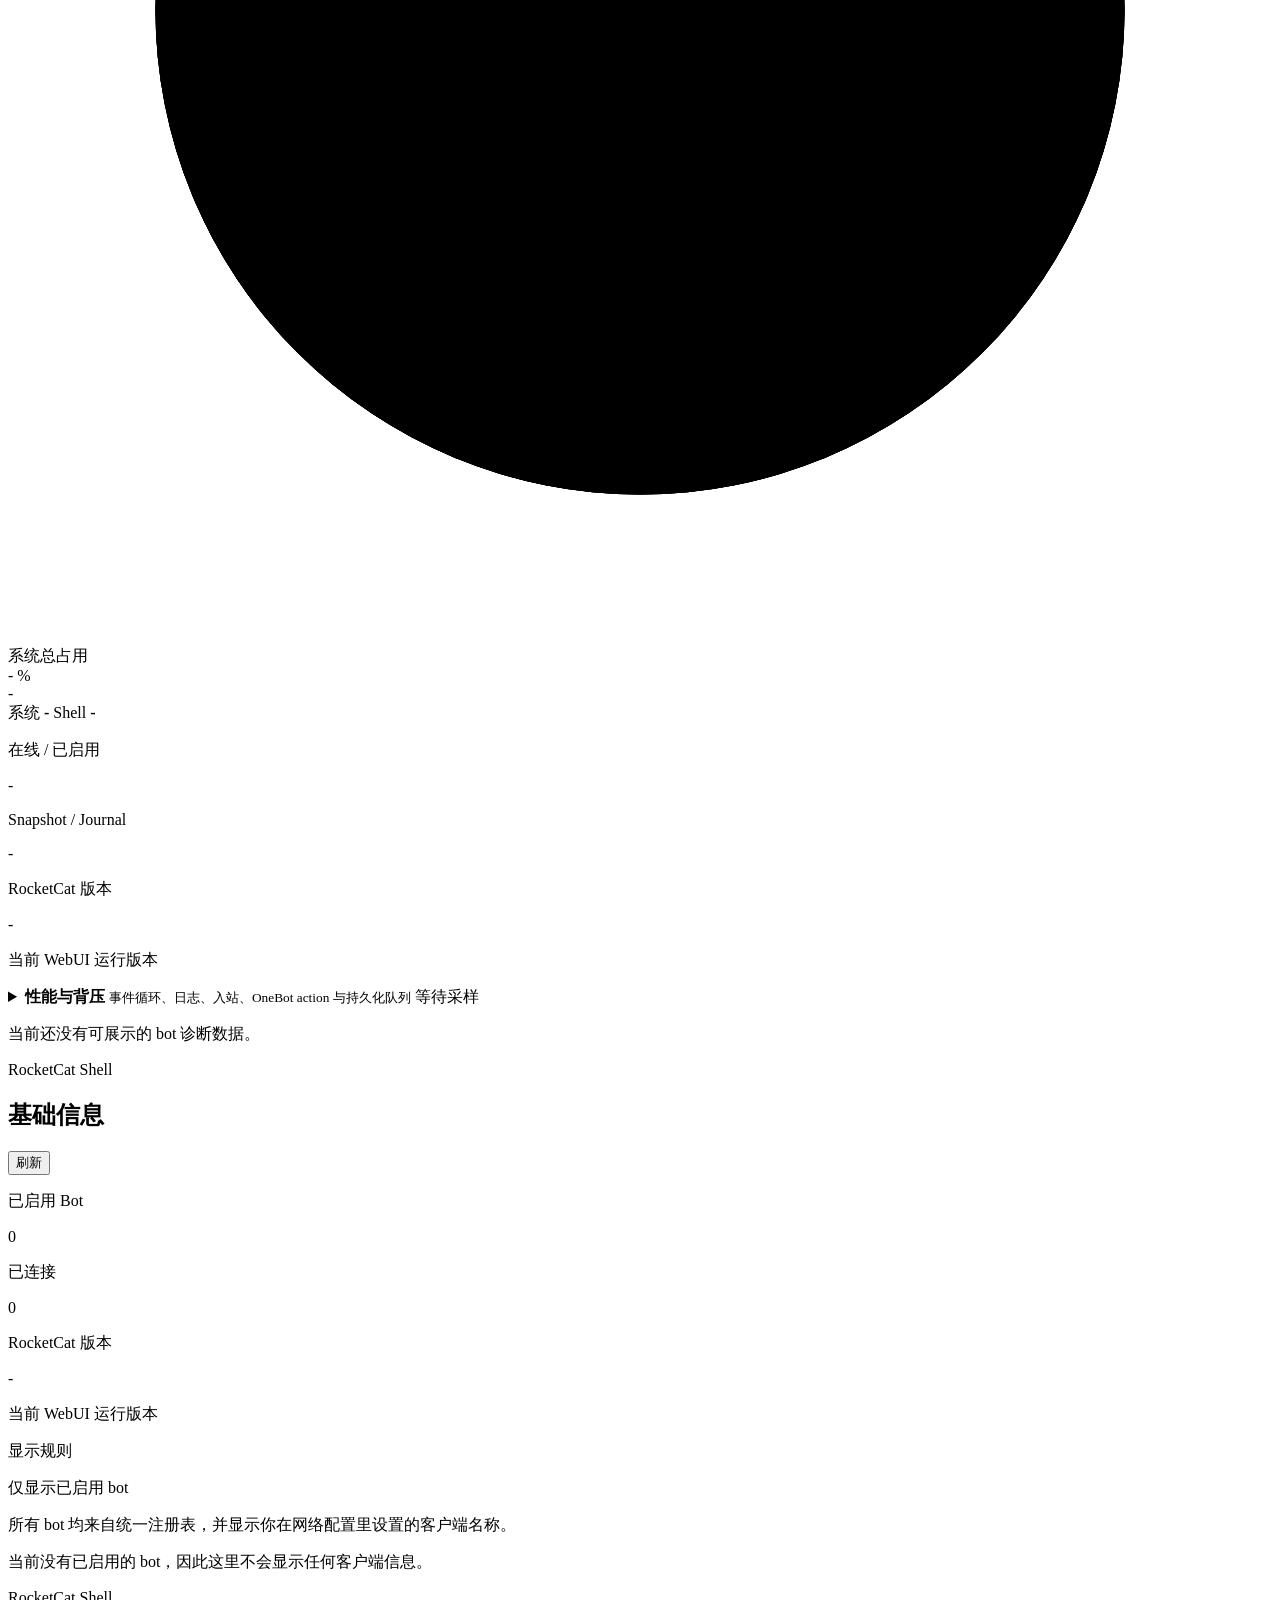
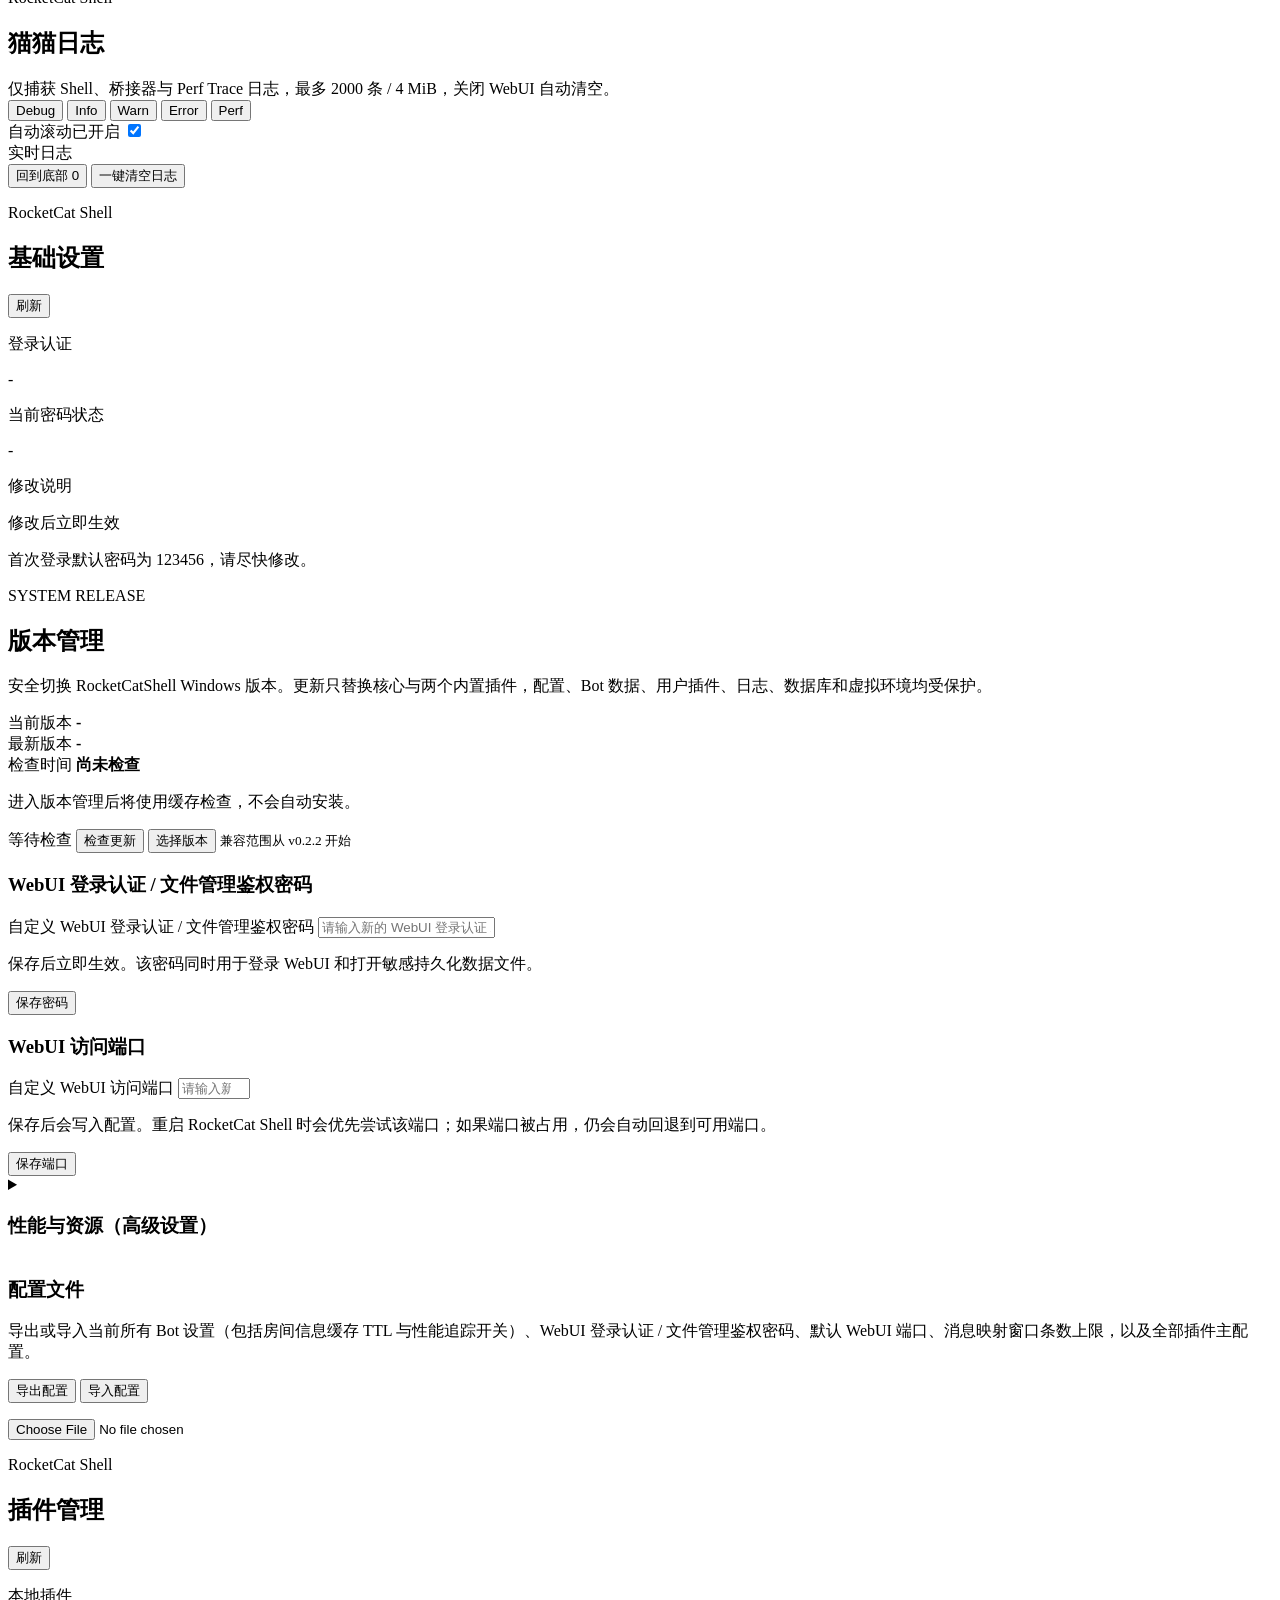
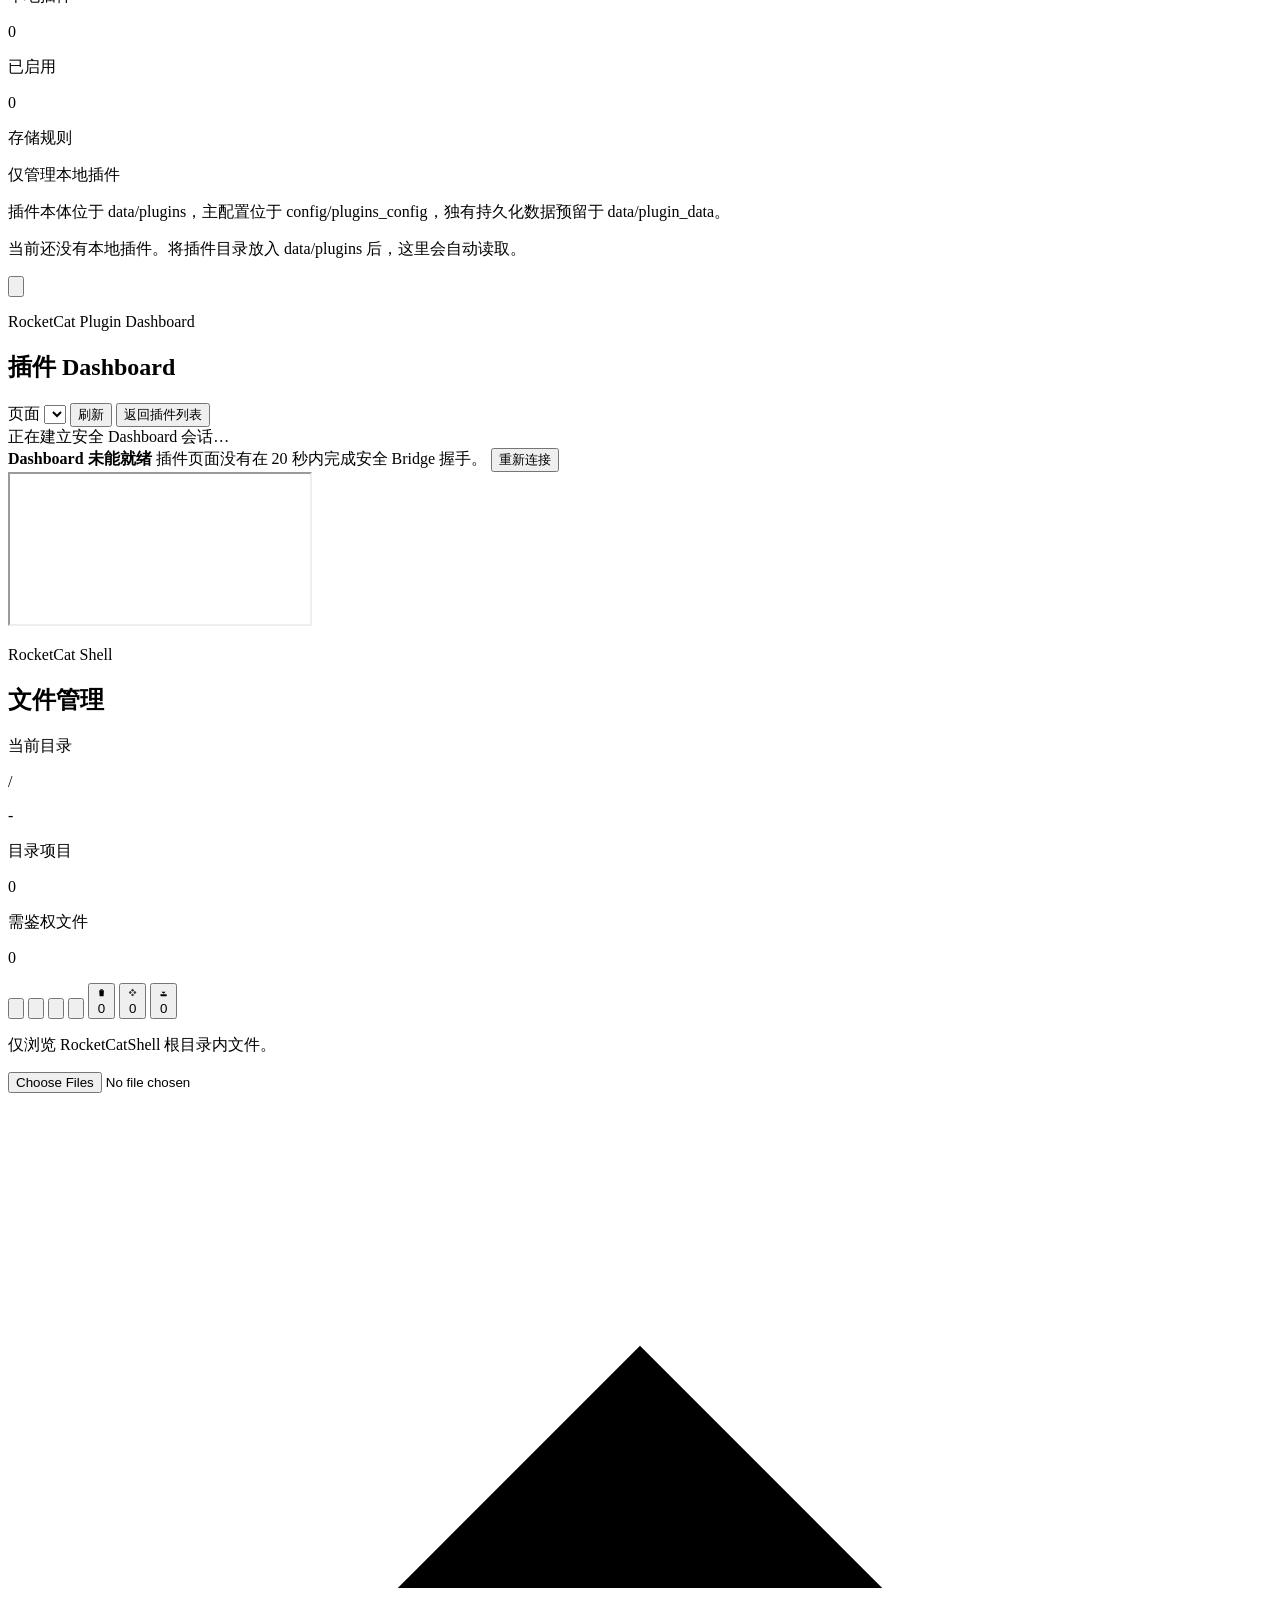
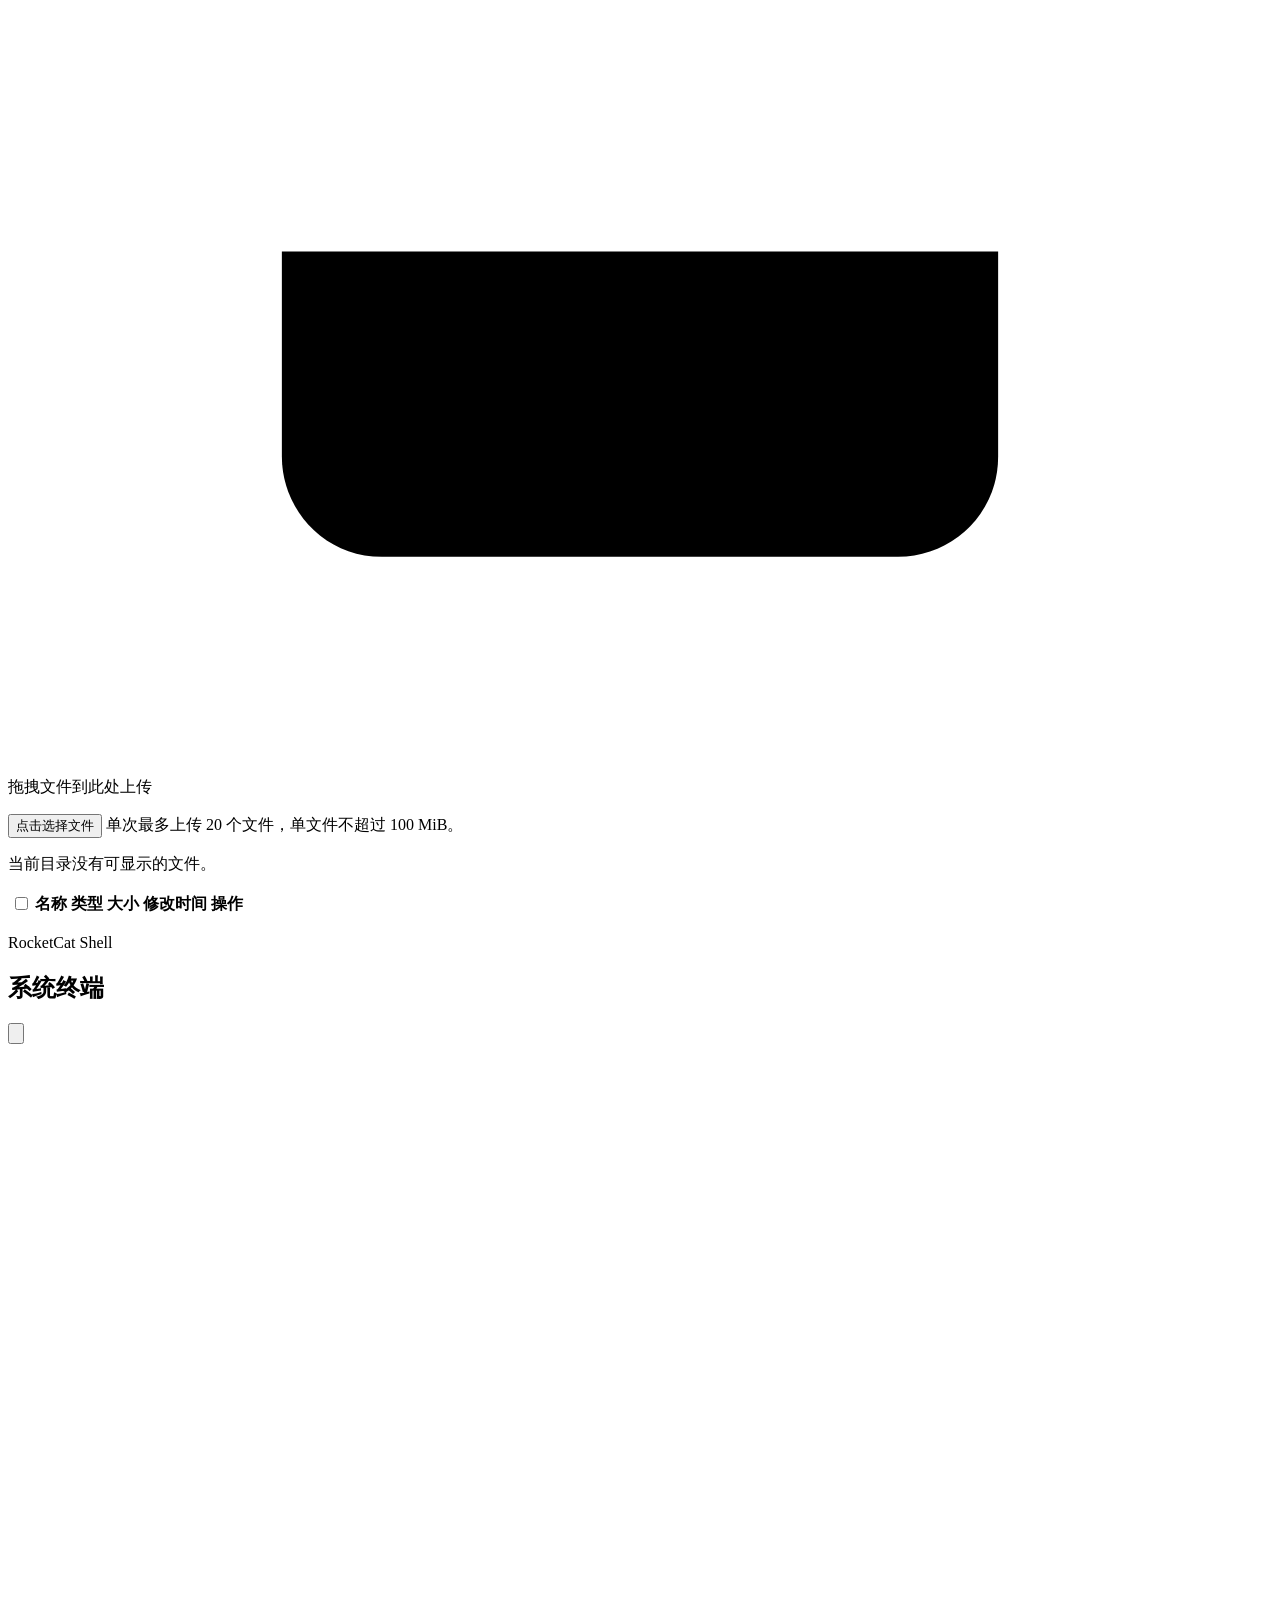
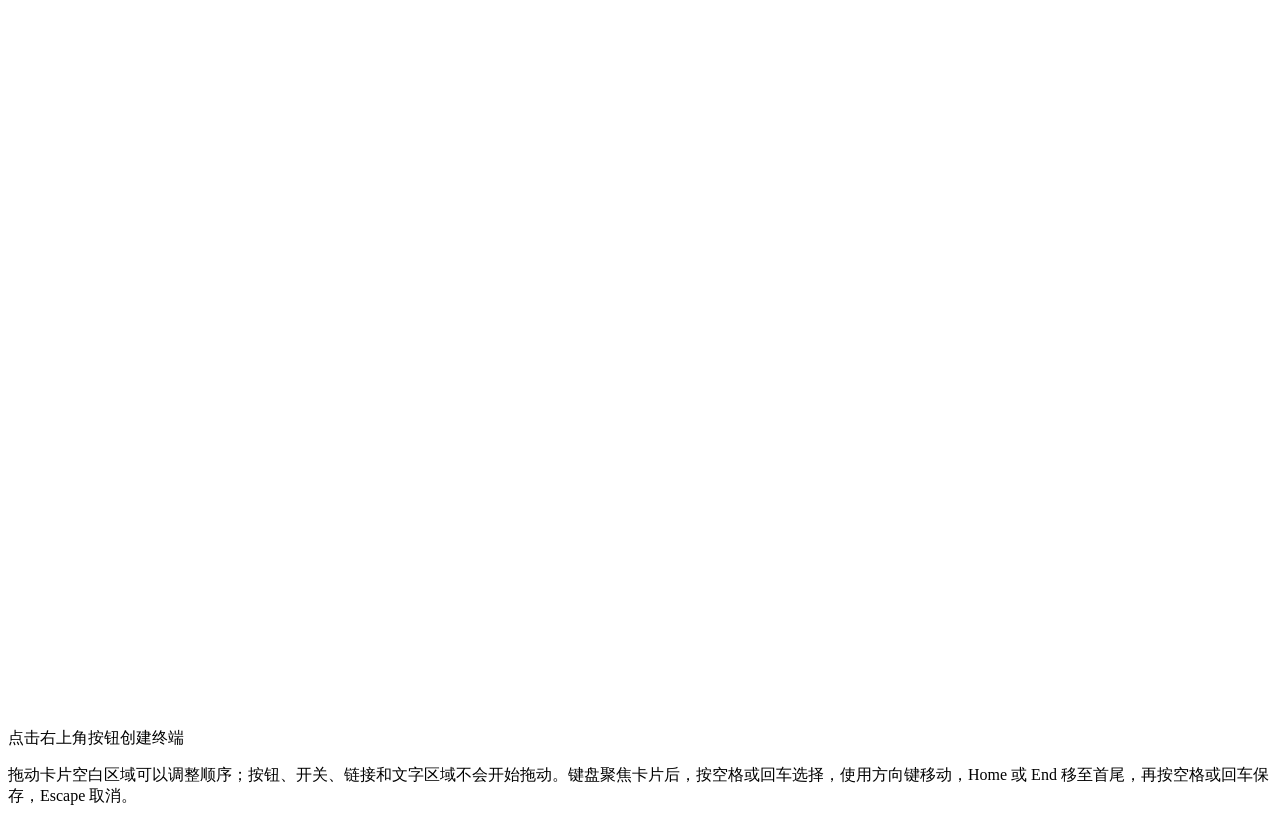
==== commit 54c034b2: "release: publish RocketCatShell v0.2.2 source" ====
--- a/rocketcat_shell/shell/static/index.html
+++ b/rocketcat_shell/shell/static/index.html
@@ -4,22 +4,52 @@
     <meta charset="UTF-8" />
     <meta name="viewport" content="width=device-width, initial-scale=1.0" />
     <title>RocketCat Shell</title>
+    <link rel="icon" type="image/png" href="/static/logo.png?v=20260810brand1" />
+    <link rel="apple-touch-icon" href="/static/logo.png?v=20260810brand1" />
     <link rel="stylesheet" href="/static/vendor/xterm/xterm.css?v=20260615diagicons1" />
-    <link rel="stylesheet" href="/static/styles.css?v=20260623plugindashboard3" />
+    <link rel="stylesheet" href="/static/styles.css?v=20260812performance2" />
   </head>
   <body>
     <div class="shell-layout">
-      <aside class="sidebar">
+      <header class="mobile-topbar">
+        <button id="mobileMenuButton" class="icon-button mobile-menu-button" type="button" aria-label="打开主导航" aria-controls="appSidebar" aria-expanded="false">
+          <svg viewBox="0 0 24 24" aria-hidden="true">
+            <path d="M4 7h16M4 12h16M4 17h16" />
+          </svg>
+        </button>
+        <div class="mobile-brand">
+          <span class="brand-avatar brand-avatar-mobile" aria-hidden="true">
+            <img src="/static/logo.png?v=20260810brand1" alt="" />
+          </span>
+          <div>
+            <strong>RocketCat</strong>
+            <span id="mobilePageTitle">网络配置</span>
+          </div>
+        </div>
+        <span id="mobileRuntimeStatus" class="runtime-dot" data-state="unknown" aria-label="运行状态未知"></span>
+      </header>
+
+      <div id="navigationScrim" class="navigation-scrim" aria-hidden="true"></div>
+      <div id="navigationEdgeGesture" class="navigation-edge-gesture" aria-hidden="true"></div>
+
+      <aside id="appSidebar" class="sidebar" aria-label="主导航">
+        <div id="sidebarDragHandle" class="sidebar-drag-handle" aria-hidden="true">
+          <span></span>
+        </div>
         <div class="brand-mark">
-          <span class="brand-accent"></span>
+          <span class="brand-avatar brand-avatar-sidebar" aria-hidden="true">
+            <img src="/static/logo.png?v=20260810brand1" alt="" />
+          </span>
           <div>
             <p class="brand-title">RocketCat</p>
-              <p class="brand-subtitle">Unified Bridge</p>
-          </div>
-        </div>
-
-        <nav class="nav-section">
-          <button class="nav-item active" type="button" data-page="network">
+            <p class="brand-subtitle">Unified Bridge</p>
+          </div>
+        </div>
+
+        <nav class="nav-section" aria-label="RocketCatShell 页面">
+          <div class="nav-group">
+            <p class="nav-group-label">连接与状态</p>
+            <button class="nav-item active" type="button" data-page="network" aria-current="page">
             <span class="nav-icon" aria-hidden="true">
               <svg viewBox="0 0 24 24">
                 <path d="M2 20h.01" />
@@ -31,7 +61,18 @@
             </span>
             <span>网络配置</span>
           </button>
-          <button class="nav-item" type="button" data-page="diagnostics">
+            <button class="nav-item" type="button" data-page="basic">
+              <span class="nav-icon" aria-hidden="true">
+                <svg viewBox="0 0 24 24">
+                  <rect width="7" height="9" x="3" y="3" rx="1" />
+                  <rect width="7" height="5" x="14" y="3" rx="1" />
+                  <rect width="7" height="9" x="14" y="12" rx="1" />
+                  <rect width="7" height="5" x="3" y="16" rx="1" />
+                </svg>
+              </span>
+              <span>基础信息</span>
+            </button>
+            <button class="nav-item" type="button" data-page="diagnostics">
             <span class="nav-icon" aria-hidden="true">
               <svg viewBox="0 0 24 24">
                 <path d="M22 12h-4l-3 9L9 3l-3 9H2" />
@@ -39,18 +80,7 @@
             </span>
             <span>运行诊断</span>
           </button>
-          <button class="nav-item" type="button" data-page="basic">
-            <span class="nav-icon" aria-hidden="true">
-              <svg viewBox="0 0 24 24">
-                <rect width="7" height="9" x="3" y="3" rx="1" />
-                <rect width="7" height="5" x="14" y="3" rx="1" />
-                <rect width="7" height="9" x="14" y="12" rx="1" />
-                <rect width="7" height="5" x="3" y="16" rx="1" />
-              </svg>
-            </span>
-            <span>基础信息</span>
-          </button>
-          <button class="nav-item" type="button" data-page="logs">
+            <button class="nav-item" type="button" data-page="logs">
             <span class="nav-icon" aria-hidden="true">
               <svg viewBox="0 0 24 24">
                 <path d="M15 2H6a2 2 0 0 0-2 2v16a2 2 0 0 0 2 2h12a2 2 0 0 0 2-2V7Z" />
@@ -62,16 +92,11 @@
             </span>
             <span>猫猫日志</span>
           </button>
-          <button class="nav-item" type="button" data-page="settings">
-            <span class="nav-icon" aria-hidden="true">
-              <svg viewBox="0 0 24 24">
-                <path d="M12.22 2h-.44a2 2 0 0 0-2 1.72l-.12.86a2 2 0 0 1-2.9 1.44l-.76-.4a2 2 0 0 0-2.73.73l-.22.38a2 2 0 0 0 .55 2.62l.7.53a2 2 0 0 1 0 3.24l-.7.53a2 2 0 0 0-.55 2.62l.22.38a2 2 0 0 0 2.73.73l.76-.4a2 2 0 0 1 2.9 1.44l.12.86a2 2 0 0 0 2 1.72h.44a2 2 0 0 0 2-1.72l.12-.86a2 2 0 0 1 2.9-1.44l.76.4a2 2 0 0 0 2.73-.73l.22-.38a2 2 0 0 0-.55-2.62l-.7-.53a2 2 0 0 1 0-3.24l.7-.53a2 2 0 0 0 .55-2.62l-.22-.38a2 2 0 0 0-2.73-.73l-.76.4a2 2 0 0 1-2.9-1.44l-.12-.86a2 2 0 0 0-2-1.72Z" />
-                <circle cx="12" cy="12" r="3" />
-              </svg>
-            </span>
-            <span>基础设置</span>
-          </button>
-          <button class="nav-item" type="button" data-page="plugins">
+          </div>
+
+          <div class="nav-group">
+            <p class="nav-group-label">管理工具</p>
+            <button class="nav-item" type="button" data-page="plugins">
             <span class="nav-icon" aria-hidden="true">
               <svg viewBox="0 0 24 24">
                 <path d="m7.5 4.27 9 5.15" />
@@ -82,7 +107,7 @@
             </span>
             <span>插件管理</span>
           </button>
-          <button class="nav-item" type="button" data-page="files">
+            <button class="nav-item" type="button" data-page="files">
             <span class="nav-icon" aria-hidden="true">
               <svg viewBox="0 0 24 24">
                 <path d="m6 14 1.5-2.9A2 2 0 0 1 9.24 10H20a2 2 0 0 1 1.94 2.5l-1.54 6A2 2 0 0 1 18.46 20H5a2 2 0 0 1-2-2V5a2 2 0 0 1 2-2h3.9a2 2 0 0 1 1.69.9l.81 1.2A2 2 0 0 0 13.07 6H19a2 2 0 0 1 2 2v2" />
@@ -90,7 +115,7 @@
             </span>
             <span>文件管理</span>
           </button>
-          <button class="nav-item" type="button" data-page="terminal">
+            <button class="nav-item" type="button" data-page="terminal">
             <span class="nav-icon" aria-hidden="true">
               <svg viewBox="0 0 24 24">
                 <path d="m4 17 6-5-6-5" />
@@ -99,10 +124,35 @@
             </span>
             <span>系统终端</span>
           </button>
+          </div>
+
+          <div class="nav-group">
+            <p class="nav-group-label">系统</p>
+            <button class="nav-item" type="button" data-page="settings">
+            <span class="nav-icon" aria-hidden="true">
+              <svg viewBox="0 0 24 24">
+                <path d="M12.22 2h-.44a2 2 0 0 0-2 1.72l-.12.86a2 2 0 0 1-2.9 1.44l-.76-.4a2 2 0 0 0-2.73.73l-.22.38a2 2 0 0 0 .55 2.62l.7.53a2 2 0 0 1 0 3.24l-.7.53a2 2 0 0 0-.55 2.62l.22.38a2 2 0 0 0 2.73.73l.76-.4a2 2 0 0 1 2.9 1.44l.12.86a2 2 0 0 0 2 1.72h.44a2 2 0 0 0 2-1.72l.12-.86a2 2 0 0 1 2.9-1.44l.76.4a2 2 0 0 0 2.73-.73l.22-.38a2 2 0 0 0-.55-2.62l-.7-.53a2 2 0 0 1 0-3.24l.7-.53a2 2 0 0 0 .55-2.62l-.22-.38a2 2 0 0 0-2.73-.73l-.76.4a2 2 0 0 1-2.9-1.44l-.12-.86a2 2 0 0 0-2-1.72Z" />
+                <circle cx="12" cy="12" r="3" />
+              </svg>
+            </span>
+            <span>基础设置</span>
+          </button>
+          </div>
         </nav>
+
+        <footer class="sidebar-footer">
+          <div class="sidebar-runtime">
+            <span id="sidebarRuntimeDot" class="runtime-dot" data-state="unknown" aria-hidden="true"></span>
+            <span id="sidebarRuntimeText">正在读取运行状态</span>
+          </div>
+          <div class="sidebar-meta">
+            <span id="sidebarVersion">v0.2.2</span>
+            <button id="logoutButton" class="sidebar-logout" type="button">退出登录</button>
+          </div>
+        </footer>
       </aside>
 
-      <main class="page-shell">
+      <main id="mainContent" class="page-shell" tabindex="-1">
         <section id="networkPage" class="page-view">
           <header class="page-header">
             <div>
@@ -134,16 +184,19 @@
           </section>
 
           <section class="panel-shell">
-            <div class="tab-row">
-              <button class="tab-pill">全部</button>
-              <button class="tab-pill active">WS bot</button>
+            <div class="panel-heading-row">
+              <div>
+                <p class="eyebrow">ONEBOT CONNECTIONS</p>
+                <h2>Bot 列表</h2>
+              </div>
+              <span id="botListSummary" class="count-badge">0 个 Bot</span>
             </div>
 
             <div id="emptyState" class="empty-state hidden">
               <p>当前还没有 bot。点击右上角“新建 Bot”开始添加。</p>
             </div>
 
-            <div id="botGrid" class="bot-grid"></div>
+            <div id="botGrid" class="bot-grid" data-card-order-grid data-card-order-scope="bots" data-card-order-page="network"></div>
           </section>
         </section>
 
@@ -309,11 +362,34 @@
               </article>
             </section>
 
+            <details class="performance-backpressure-panel">
+              <summary>
+                <span>
+                  <strong>性能与背压</strong>
+                  <small>事件循环、日志、入站、OneBot action 与持久化队列</small>
+                </span>
+                <span id="performanceOverallBadge" class="performance-health-badge">等待采样</span>
+              </summary>
+              <div class="performance-host-grid">
+                <article class="performance-metric-card">
+                  <span>事件循环 p99 / max</span>
+                  <strong id="performanceEventLoop">-</strong>
+                  <small id="performanceEventLoopStatus">尚无采样</small>
+                </article>
+                <article class="performance-metric-card">
+                  <span>日志队列 / 高水位</span>
+                  <strong id="performanceLoggingQueue">-</strong>
+                  <small id="performanceLoggingStatus">尚无采样</small>
+                </article>
+              </div>
+              <div id="performanceBotGrid" class="performance-bot-grid"></div>
+            </details>
+
             <div id="diagnosticsEmptyState" class="empty-state hidden">
               <p>当前还没有可展示的 bot 诊断数据。</p>
             </div>
 
-            <div id="diagnosticsGrid" class="diagnostics-grid"></div>
+            <div id="diagnosticsGrid" class="diagnostics-grid" data-card-order-grid data-card-order-scope="bots" data-card-order-page="diagnostics"></div>
           </section>
         </section>
 
@@ -353,7 +429,7 @@
             <div id="basicEmptyState" class="empty-state hidden">
               <p>当前没有已启用的 bot，因此这里不会显示任何客户端信息。</p>
             </div>
-            <div id="basicInfoGrid" class="basic-info-grid"></div>
+            <div id="basicInfoGrid" class="basic-info-grid" data-card-order-grid data-card-order-scope="bots" data-card-order-page="basic"></div>
           </section>
         </section>
 
@@ -370,12 +446,12 @@
 
           <section class="panel-shell log-panel-shell">
             <div class="log-toolbar">
-              <div class="log-filter-group">
-                <button class="log-filter active" type="button" data-log-level="DEBUG">Debug</button>
-                <button class="log-filter active" type="button" data-log-level="INFO">Info</button>
-                <button class="log-filter active" type="button" data-log-level="WARN">Warn</button>
-                <button class="log-filter active" type="button" data-log-level="ERROR">Error</button>
-                <button class="log-filter active" type="button" data-log-perf="true">Perf</button>
+              <div class="log-filter-group" role="group" aria-label="日志级别筛选">
+                <button class="log-filter active" type="button" aria-pressed="true" data-log-level="DEBUG">Debug</button>
+                <button class="log-filter active" type="button" aria-pressed="true" data-log-level="INFO">Info</button>
+                <button class="log-filter active" type="button" aria-pressed="true" data-log-level="WARN">Warn</button>
+                <button class="log-filter active" type="button" aria-pressed="true" data-log-level="ERROR">Error</button>
+                <button class="log-filter" type="button" aria-pressed="false" data-log-perf="true">Perf</button>
               </div>
               <div class="log-toolbar-actions">
                 <label class="field-switch compact-switch log-auto-scroll-switch">
@@ -384,11 +460,14 @@
                   <i></i>
                 </label>
                 <div id="logMeta" class="log-meta">实时日志</div>
+                <button id="logBackToBottomButton" class="action-button subtle log-back-bottom hidden" type="button">
+                  回到底部 <span id="logUnreadCount" class="count-badge">0</span>
+                </button>
                 <button id="clearLogsButton" class="action-button log-clear-button" type="button">一键清空日志</button>
               </div>
             </div>
 
-            <div id="logConsole" class="log-console" aria-live="polite"></div>
+            <div id="logConsole" class="log-console" tabindex="0" aria-label="Shell 日志输出"></div>
           </section>
         </section>
 
@@ -417,6 +496,35 @@
               <p class="status-value basic-rule-value">修改后立即生效</p>
               <p id="settingsPasswordHint" class="status-detail">首次登录默认密码为 123456，请尽快修改。</p>
             </article>
+          </section>
+
+          <section class="version-management-card" aria-labelledby="versionManagementTitle">
+            <div class="version-management-main">
+              <p class="version-management-kicker">SYSTEM RELEASE</p>
+              <h2 id="versionManagementTitle">版本管理</h2>
+              <p class="version-management-copy">安全切换 RocketCatShell Windows 版本。更新只替换核心与两个内置插件，配置、Bot 数据、用户插件、日志、数据库和虚拟环境均受保护。</p>
+              <div class="version-metrics" aria-live="polite">
+                <div class="version-metric">
+                  <span>当前版本</span>
+                  <strong id="updateCurrentVersion">-</strong>
+                </div>
+                <div class="version-metric">
+                  <span>最新版本</span>
+                  <strong id="updateLatestVersion">-</strong>
+                </div>
+                <div class="version-metric">
+                  <span>检查时间</span>
+                  <strong id="updateCheckedAt">尚未检查</strong>
+                </div>
+              </div>
+              <p id="updateStatusMessage" class="version-status-message">进入版本管理后将使用缓存检查，不会自动安装。</p>
+            </div>
+            <div class="version-action-rail">
+              <span id="updateAvailabilityBadge" class="version-state-badge idle">等待检查</span>
+              <button id="updateCheckButton" class="action-button subtle" type="button">检查更新</button>
+              <button id="updateSelectButton" class="action-button primary" type="button">选择版本</button>
+              <small>兼容范围从 v0.2.2 开始</small>
+            </div>
           </section>
 
           <section class="panel-shell settings-panel-shell">
@@ -436,6 +544,7 @@
                   </label>
                 </div>
                 <p id="settingsPasswordHelper" class="settings-helper">保存后立即生效。该密码同时用于登录 WebUI 和打开敏感持久化数据文件。</p>
+                <p id="settingsPasswordResult" class="form-result" role="status" aria-live="polite"></p>
                 <div class="settings-actions">
                   <button id="settingsPasswordSaveButton" class="action-button primary" type="button">保存密码</button>
                 </div>
@@ -458,12 +567,13 @@
                   </label>
                 </div>
                 <p id="settingsPortHint" class="settings-helper">保存后会写入配置。重启 RocketCat Shell 时会优先尝试该端口；如果端口被占用，仍会自动回退到可用端口。</p>
+                <p id="settingsPortResult" class="form-result" role="status" aria-live="polite"></p>
                 <div class="settings-actions">
                   <button id="settingsPortSaveButton" class="action-button primary" type="button">保存端口</button>
                 </div>
               </section>
 
-              <details class="form-section" open>
+              <details class="form-section settings-advanced-section">
                 <summary><h3>性能与资源（高级设置）</h3></summary>
                 <p class="settings-helper">默认 balanced 适合大多数部署。网络 runtime 相关设置保存后仅增量重启受影响的 Bot；日志与终端边界在下次启动 Shell 后完整生效。</p>
                 <div class="field-grid two-columns">
@@ -508,7 +618,7 @@
                     <input id="settingsTerminalIdleTimeoutInput" type="number" min="0" step="60" />
                   </label>
                 </div>
-                <section class="form-section">
+                <section class="form-section settings-message-index-section">
                   <h3>消息映射窗口</h3>
                   <div class="field-grid two-columns">
                     <label class="field-block span-two">
@@ -532,6 +642,7 @@
                 <div class="settings-actions">
                   <button id="settingsPerformanceSaveButton" class="action-button primary" type="button">保存性能与资源设置</button>
                 </div>
+                <p id="settingsPerformanceResult" class="form-result" role="status" aria-live="polite"></p>
               </details>
 
               <section class="form-section">
@@ -541,6 +652,7 @@
                   <button id="settingsExportConfigButton" class="action-button subtle" type="button">导出配置</button>
                   <button id="settingsImportConfigButton" class="action-button primary" type="button">导入配置</button>
                 </div>
+                <p id="settingsConfigResult" class="form-result" role="status" aria-live="polite"></p>
                 <input
                   id="settingsImportFileInput"
                   class="hidden"
@@ -584,7 +696,7 @@
               <p>当前还没有本地插件。将插件目录放入 data/plugins 后，这里会自动读取。</p>
             </div>
 
-            <div id="pluginGrid" class="plugin-grid"></div>
+            <div id="pluginGrid" class="plugin-grid" data-card-order-grid data-card-order-scope="plugins" data-card-order-page="plugins"></div>
           </section>
         </section>
 
@@ -611,8 +723,13 @@
               <button id="pluginDashboardCloseButton" class="action-button primary" type="button">返回插件列表</button>
             </div>
           </header>
-          <div class="plugin-dashboard-frame-shell">
-            <div id="pluginDashboardLoading" class="plugin-dashboard-loading">正在建立安全 Dashboard 会话…</div>
+          <div id="pluginDashboardFrameShell" class="plugin-dashboard-frame-shell" data-dashboard-phase="loading">
+            <div id="pluginDashboardLoading" class="plugin-dashboard-loading" role="status">正在建立安全 Dashboard 会话…</div>
+            <div id="pluginDashboardError" class="plugin-dashboard-error" role="alert">
+              <strong>Dashboard 未能就绪</strong>
+              <span>插件页面没有在 20 秒内完成安全 Bridge 握手。</span>
+              <button id="pluginDashboardRetryButton" class="action-button primary" type="button">重新连接</button>
+            </div>
             <iframe
               id="pluginDashboardFrame"
               class="plugin-dashboard-frame"
@@ -708,10 +825,10 @@
                 </button>
               </div>
               <div id="fileBreadcrumb" class="file-breadcrumb"></div>
-              <p id="fileStatus" class="inline-note file-status">仅浏览 RocketCatShell 根目录内文件。</p>
-            </div>
-
-            <div id="fileUploadZone" class="file-upload-zone hidden">
+              <p id="fileStatus" class="inline-note file-status" role="status" aria-live="polite">仅浏览 RocketCatShell 根目录内文件。</p>
+            </div>
+
+            <div id="fileUploadZone" class="file-upload-zone hidden" aria-busy="false">
               <input id="fileUploadInput" class="hidden" type="file" multiple />
               <svg viewBox="0 0 24 24" aria-hidden="true">
                 <path d="M12 15.5V4.8" />
@@ -720,7 +837,7 @@
               </svg>
               <p>拖拽文件到此处上传</p>
               <button id="fileUploadPickButton" class="action-button subtle" type="button">点击选择文件</button>
-              <span id="fileUploadStatus" class="inline-note">单次最多上传 20 个文件，单文件不超过 100 MiB。</span>
+              <span id="fileUploadStatus" class="inline-note" role="status" aria-live="polite">单次最多上传 20 个文件，单文件不超过 100 MiB。</span>
             </div>
 
             <div id="fileEmptyState" class="empty-state hidden">
@@ -731,14 +848,14 @@
               <table class="file-table">
                 <thead>
                   <tr>
-                    <th class="file-select-cell">
+                    <th class="file-select-cell" scope="col">
                       <input id="fileSelectAllInput" class="file-checkbox" type="checkbox" aria-label="选择全部文件" />
                     </th>
-                    <th>名称</th>
-                    <th>类型</th>
-                    <th>大小</th>
-                    <th>修改时间</th>
-                    <th>操作</th>
+                    <th scope="col">名称</th>
+                    <th scope="col">类型</th>
+                    <th scope="col">大小</th>
+                    <th scope="col">修改时间</th>
+                    <th scope="col">操作</th>
                   </tr>
                 </thead>
                 <tbody id="fileTableBody"></tbody>
@@ -780,7 +897,7 @@
       </main>
     </div>
 
-    <div id="botModal" class="modal hidden" role="dialog" aria-modal="true" aria-labelledby="modalTitle">
+    <dialog id="botModal" class="modal" aria-labelledby="modalTitle" data-dirty-guard="botForm">
       <div class="modal-panel">
         <div class="modal-header">
           <div>
@@ -791,6 +908,7 @@
         </div>
 
         <form id="botForm" class="form-layout">
+          <p id="botFormStatus" class="form-result" role="status" aria-live="polite"></p>
           <section class="form-section">
             <h3>基础信息</h3>
             <div class="field-grid two-columns">
@@ -853,13 +971,14 @@
             <h3>高级设置</h3>
             <div class="field-grid two-columns compact-grid">
               <label class="field-block">
-                <span>重连延迟(秒)</span>
+                <span>Rocket.Chat 重连延迟（秒）</span>
                 <input name="reconnect_delay" type="number" min="0" step="0.1" />
               </label>
               <label class="field-block">
-                <span>最大连续重连次数</span>
+                <span>Rocket.Chat 最大连续重连次数</span>
                 <input name="max_reconnect_attempts" type="number" min="0" step="1" />
               </label>
+              <p class="settings-helper settings-helper-compact span-two">仅作用于 Rocket.Chat 连接。OneBot 上游未连接时 Bot 会保持启用，并以独立的 5 秒间隔在后台持续等待；离线期间的新事件不会积压或延后重放。</p>
               <label class="field-block">
                 <span>远程媒体大小上限(字节)</span>
                 <input name="remote_media_max_size" type="number" min="0" step="1" />
@@ -896,17 +1015,18 @@
 
         <div class="modal-footer">
           <button id="cancelButton" class="action-button subtle" type="button">取消</button>
-          <button id="submitButton" class="action-button primary" type="button">保存 Bot</button>
-        </div>
-      </div>
-    </div>
-
-    <div id="userMappingsModal" class="modal hidden" role="dialog" aria-modal="true" aria-labelledby="userMappingsModalTitle">
+          <button id="submitButton" class="action-button primary" type="submit" form="botForm">保存 Bot</button>
+        </div>
+      </div>
+    </dialog>
+
+    <dialog id="userMappingsModal" class="modal" aria-labelledby="userMappingsModalTitle">
       <div class="modal-panel user-mappings-panel">
         <div class="modal-header">
           <div>
             <p class="eyebrow">User Identity Registry</p>
-            <h2 id="userMappingsModalTitle">User 映射列表</h2>
+            <h2 id="userMappingsModalTitle">User 映射</h2>
+            <p id="userMappingsBotName" class="modal-subtitle"></p>
           </div>
           <button id="userMappingsCloseButton" class="icon-button" type="button" aria-label="关闭">×</button>
         </div>
@@ -921,13 +1041,13 @@
           <table class="user-mappings-table">
             <thead>
               <tr>
-                <th>userId</th>
-                <th>用户名</th>
-                <th>昵称</th>
-                <th>OneBot ID</th>
-                <th>主槽 / 偏移</th>
-                <th>状态</th>
-                <th>操作</th>
+                <th scope="col">userId</th>
+                <th scope="col">用户名</th>
+                <th scope="col">昵称</th>
+                <th scope="col">OneBot ID</th>
+                <th scope="col">主槽 / 偏移</th>
+                <th scope="col">状态</th>
+                <th scope="col">操作</th>
               </tr>
             </thead>
             <tbody id="userMappingsTableBody"></tbody>
@@ -943,9 +1063,9 @@
           <button id="userMappingsDoneButton" class="action-button primary" type="button">完成</button>
         </div>
       </div>
-    </div>
-
-    <div id="pluginModal" class="modal hidden" role="dialog" aria-modal="true" aria-labelledby="pluginModalTitle">
+    </dialog>
+
+    <dialog id="pluginModal" class="modal" aria-labelledby="pluginModalTitle" data-dirty-guard="pluginSettingsForm">
       <div class="modal-panel plugin-modal-panel">
         <div class="modal-header">
           <div>
@@ -958,15 +1078,48 @@
         <div id="pluginModalMeta" class="plugin-modal-meta"></div>
 
         <form id="pluginSettingsForm" class="form-layout plugin-settings-form"></form>
+        <p id="pluginFormStatus" class="form-result" role="status" aria-live="polite"></p>
 
         <div class="modal-footer">
           <button id="pluginCancelButton" class="action-button subtle" type="button">取消</button>
           <button id="pluginSaveButton" class="action-button primary" type="button">保存插件设置</button>
         </div>
       </div>
-    </div>
-
-    <div id="pluginUninstallModal" class="modal hidden" role="dialog" aria-modal="true" aria-labelledby="pluginUninstallTitle">
+    </dialog>
+
+    <dialog id="pluginListEditorModal" class="modal" aria-labelledby="pluginListEditorTitle">
+      <div class="modal-panel plugin-list-editor-panel">
+        <div class="modal-header">
+          <div>
+            <p class="eyebrow">UPSTREAM EMOJI IDS</p>
+            <h2 id="pluginListEditorTitle">修改表情 ID 列表</h2>
+            <p id="pluginListEditorDescription" class="modal-subtitle">逐个添加 AstrBot 上游插件使用的数字表情 ID。</p>
+          </div>
+          <button id="pluginListEditorCloseButton" class="icon-button" type="button" aria-label="关闭">×</button>
+        </div>
+
+        <form id="pluginListEditorForm" class="plugin-list-editor-form">
+          <label class="field-block" for="pluginListEditorInput">
+            <span>添加表情数字 ID</span>
+          </label>
+          <div class="plugin-list-editor-add-row">
+            <input id="pluginListEditorInput" type="text" inputmode="numeric" pattern="[0-9]*" autocomplete="off" placeholder="例如 66" />
+            <button id="pluginListEditorAddButton" class="action-button subtle" type="submit">添加</button>
+          </div>
+          <p id="pluginListEditorStatus" class="form-result" role="alert" aria-live="assertive"></p>
+        </form>
+
+        <div id="pluginListEditorItems" class="plugin-list-editor-items" role="list" aria-label="已添加的表情 ID"></div>
+        <p id="pluginListEditorEmpty" class="plugin-list-editor-empty hidden">尚未添加任何表情 ID。</p>
+
+        <div class="modal-footer">
+          <button id="pluginListEditorCancelButton" class="action-button subtle" type="button">取消</button>
+          <button id="pluginListEditorConfirmButton" class="action-button primary" type="button">确认</button>
+        </div>
+      </div>
+    </dialog>
+
+    <dialog id="pluginUninstallModal" class="modal" aria-labelledby="pluginUninstallTitle">
       <div class="modal-panel plugin-uninstall-panel">
         <div class="modal-header">
           <div>
@@ -1007,9 +1160,9 @@
           <button id="pluginUninstallConfirmButton" class="action-button primary danger-button" type="button">确认</button>
         </div>
       </div>
-    </div>
-
-    <div id="filePreviewModal" class="modal hidden" role="dialog" aria-modal="true" aria-labelledby="filePreviewTitle">
+    </dialog>
+
+    <dialog id="filePreviewModal" class="modal" aria-labelledby="filePreviewTitle">
       <div class="modal-panel file-preview-panel">
         <div class="modal-header">
           <div>
@@ -1025,9 +1178,9 @@
           <button id="filePreviewCancelButton" class="action-button subtle" type="button">关闭</button>
         </div>
       </div>
-    </div>
-
-    <div id="fileEditModal" class="modal hidden file-edit-modal" role="dialog" aria-modal="true" aria-labelledby="fileEditTitle">
+    </dialog>
+
+    <dialog id="fileEditModal" class="modal file-edit-modal" aria-labelledby="fileEditTitle" data-dirty-guard="fileEditContentInput">
       <div class="modal-panel file-edit-panel">
         <div class="file-edit-header">
           <div class="file-edit-heading">
@@ -1049,9 +1202,9 @@
           <button id="fileEditSaveButton" class="action-button file-edit-save-button" type="button">保存</button>
         </div>
       </div>
-    </div>
-
-    <div id="fileSaveConfirmModal" class="modal hidden" role="dialog" aria-modal="true" aria-labelledby="fileSaveConfirmTitle">
+    </dialog>
+
+    <dialog id="fileSaveConfirmModal" class="modal" aria-labelledby="fileSaveConfirmTitle">
       <div class="modal-panel file-confirm-panel">
         <div class="modal-header">
           <h2 id="fileSaveConfirmTitle">保存文件</h2>
@@ -1063,9 +1216,9 @@
           <button id="fileSaveConfirmSubmitButton" class="action-button file-edit-save-button" type="button">确认保存</button>
         </div>
       </div>
-    </div>
-
-    <div id="fileImageViewer" class="file-image-viewer hidden" role="dialog" aria-modal="true" aria-label="图片预览">
+    </dialog>
+
+    <dialog id="fileImageViewer" class="file-image-viewer" aria-label="图片预览">
       <div class="file-image-viewer-topbar">
         <div id="fileImageViewerCount" class="file-image-viewer-count">1 / 1</div>
         <button id="fileImageViewerCloseButton" class="file-image-viewer-close" type="button" aria-label="关闭图片预览">
@@ -1085,18 +1238,18 @@
           <path d="m9 6 6 6-6 6" />
         </svg>
       </button>
-    </div>
-
-    <div id="fileCreateModal" class="modal hidden" role="dialog" aria-modal="true" aria-labelledby="fileCreateTitle">
+    </dialog>
+
+    <dialog id="fileCreateModal" class="modal" aria-labelledby="fileCreateTitle">
       <div class="modal-panel file-create-panel">
         <div class="modal-header">
           <h2 id="fileCreateTitle">新建</h2>
           <button id="fileCreateCloseButton" class="icon-button" type="button" aria-label="关闭">×</button>
         </div>
         <div class="file-create-body">
-          <div class="file-create-tabs" role="tablist" aria-label="新建类型">
-            <button class="active" type="button" data-file-create-type="file">文件</button>
-            <button type="button" data-file-create-type="directory">目录</button>
+          <div class="file-create-tabs" role="group" aria-label="新建类型">
+            <button class="active" type="button" aria-pressed="true" tabindex="0" data-file-create-type="file">文件</button>
+            <button type="button" aria-pressed="false" tabindex="-1" data-file-create-type="directory">目录</button>
           </div>
           <label class="field-block file-create-field">
             <input id="fileCreateNameInput" type="text" placeholder="名称" autocomplete="off" />
@@ -1107,9 +1260,9 @@
           <button id="fileCreateSubmitButton" class="action-button primary" type="button">创建</button>
         </div>
       </div>
-    </div>
-
-    <div id="fileDeleteModal" class="modal hidden" role="dialog" aria-modal="true" aria-labelledby="fileDeleteTitle">
+    </dialog>
+
+    <dialog id="fileDeleteModal" class="modal" aria-labelledby="fileDeleteTitle">
       <div class="modal-panel file-confirm-panel">
         <div class="modal-header">
           <h2 id="fileDeleteTitle">批量删除</h2>
@@ -1121,9 +1274,9 @@
           <button id="fileDeleteConfirmButton" class="action-button primary danger-button" type="button">确定</button>
         </div>
       </div>
-    </div>
-
-    <div id="fileMoveModal" class="modal hidden" role="dialog" aria-modal="true" aria-labelledby="fileMoveTitle">
+    </dialog>
+
+    <dialog id="fileMoveModal" class="modal" aria-labelledby="fileMoveTitle">
       <div class="modal-panel file-move-panel">
         <div class="modal-header">
           <h2 id="fileMoveTitle">选择目标目录</h2>
@@ -1137,9 +1290,9 @@
           <button id="fileMoveConfirmButton" class="action-button primary" type="button">确定</button>
         </div>
       </div>
-    </div>
-
-    <div id="fileRenameModal" class="modal hidden" role="dialog" aria-modal="true" aria-labelledby="fileRenameTitle">
+    </dialog>
+
+    <dialog id="fileRenameModal" class="modal" aria-labelledby="fileRenameTitle">
       <div class="modal-panel file-rename-panel">
         <div class="modal-header">
           <h2 id="fileRenameTitle">重命名</h2>
@@ -1154,9 +1307,9 @@
           <button id="fileRenameSubmitButton" class="action-button primary" type="button">确定</button>
         </div>
       </div>
-    </div>
-
-    <div id="fileAuthModal" class="modal hidden" role="dialog" aria-modal="true" aria-labelledby="fileAuthTitle">
+    </dialog>
+
+    <dialog id="fileAuthModal" class="modal" aria-labelledby="fileAuthTitle">
       <div class="modal-panel file-auth-panel">
         <div class="modal-header">
           <div>
@@ -1175,12 +1328,90 @@
           <button id="fileAuthSubmitButton" class="action-button primary" type="button">打开文件</button>
         </div>
       </div>
-    </div>
-
-    <div id="toast" class="toast hidden"></div>
+    </dialog>
+
+    <dialog id="updateReleaseModal" class="modal" aria-labelledby="updateReleaseTitle">
+      <div class="modal-panel update-release-panel">
+        <div class="modal-header">
+          <div>
+            <p class="eyebrow">RocketCatShell Releases</p>
+            <h2 id="updateReleaseTitle">选择版本</h2>
+          </div>
+          <button id="updateReleaseCloseButton" class="icon-button" type="button" aria-label="关闭">×</button>
+        </div>
+        <p class="update-modal-note">版本按 SemVer 降序排列。v0.2.1 及更早版本不会出现在这里；稳定版与预发布版会明确标记。</p>
+        <div id="updateReleaseList" class="update-release-list" aria-live="polite"></div>
+        <div class="modal-footer">
+          <button id="updateReleaseCancelButton" class="action-button subtle" type="button">关闭</button>
+        </div>
+      </div>
+    </dialog>
+
+    <dialog id="updateConfirmModal" class="modal" aria-labelledby="updateConfirmTitle">
+      <div class="modal-panel update-confirm-panel">
+        <div class="modal-header">
+          <div>
+            <p class="eyebrow">Version Transaction</p>
+            <h2 id="updateConfirmTitle">确认切换版本</h2>
+          </div>
+          <button id="updateConfirmCloseButton" class="icon-button" type="button" aria-label="关闭">×</button>
+        </div>
+        <div class="update-confirm-summary">
+          <span id="updateConfirmAction" class="release-action-label">-</span>
+          <strong id="updateConfirmVersion">-</strong>
+        </div>
+        <p id="updateConfirmMessage" class="update-confirm-message">服务会在更新包完成下载与安全校验后重启。持久数据和用户插件不会被替换。</p>
+        <div class="update-protection-list">
+          <span>事务备份</span>
+          <span>哈希校验</span>
+          <span>健康检查</span>
+          <span>失败自动回滚</span>
+        </div>
+        <div class="modal-footer">
+          <button id="updateConfirmCancelButton" class="action-button subtle" type="button">取消</button>
+          <button id="updateConfirmSubmitButton" class="action-button primary" type="button">确认并重启</button>
+        </div>
+      </div>
+    </dialog>
+
+    <dialog id="confirmModal" class="modal" aria-labelledby="confirmModalTitle" aria-describedby="confirmModalMessage">
+      <div class="modal-panel confirm-panel">
+        <div class="modal-header">
+          <div>
+            <p id="confirmModalKicker" class="eyebrow">CONFIRM ACTION</p>
+            <h2 id="confirmModalTitle">确认操作</h2>
+          </div>
+          <button id="confirmModalCloseButton" class="icon-button" type="button" aria-label="关闭">×</button>
+        </div>
+        <p id="confirmModalMessage" class="file-confirm-message"></p>
+        <div class="modal-footer">
+          <button id="confirmModalCancelButton" class="action-button subtle" type="button">取消</button>
+          <button id="confirmModalSubmitButton" class="action-button primary" type="button">确认</button>
+        </div>
+      </div>
+    </dialog>
+
+    <dialog id="updateRestartOverlay" class="update-restart-overlay" aria-labelledby="updateRestartTitle" aria-describedby="updateRestartMessage">
+      <div class="update-restart-panel" tabindex="-1">
+        <div id="updateRestartSpinner" class="update-restart-spinner" aria-hidden="true"></div>
+        <p class="version-management-kicker">ROCKETCATSHELL UPDATE</p>
+        <h2 id="updateRestartTitle">正在准备重启</h2>
+        <div class="update-transaction-live" role="status" aria-live="assertive" aria-atomic="true">
+          <p id="updateRestartMessage">更新事务已建立，正在等待服务安全退出。</p>
+        </div>
+        <div class="update-restart-track"><span id="updateRestartProgress"></span></div>
+        <code id="updateRestartTransaction">-</code>
+        <button id="updateRestartRetryButton" class="action-button subtle hidden" type="button">重新检查</button>
+      </div>
+    </dialog>
+
+    <div id="toast" class="toast-region" aria-label="通知"></div>
+
+    <p id="cardOrderInstructions" class="visually-hidden">拖动卡片空白区域可以调整顺序；按钮、开关、链接和文字区域不会开始拖动。键盘聚焦卡片后，按空格或回车选择，使用方向键移动，Home 或 End 移至首尾，再按空格或回车保存，Escape 取消。</p>
+    <div id="cardOrderLiveRegion" class="visually-hidden" role="status" aria-live="polite" aria-atomic="true"></div>
 
     <script src="/static/vendor/xterm/xterm.js?v=20260615diagicons1"></script>
     <script src="/static/vendor/xterm/addon-fit.js?v=20260615diagicons1"></script>
-    <script src="/static/app.js?v=20260623plugindashboard3"></script>
+    <script src="/static/app.js?v=20260812performance2"></script>
   </body>
 </html>
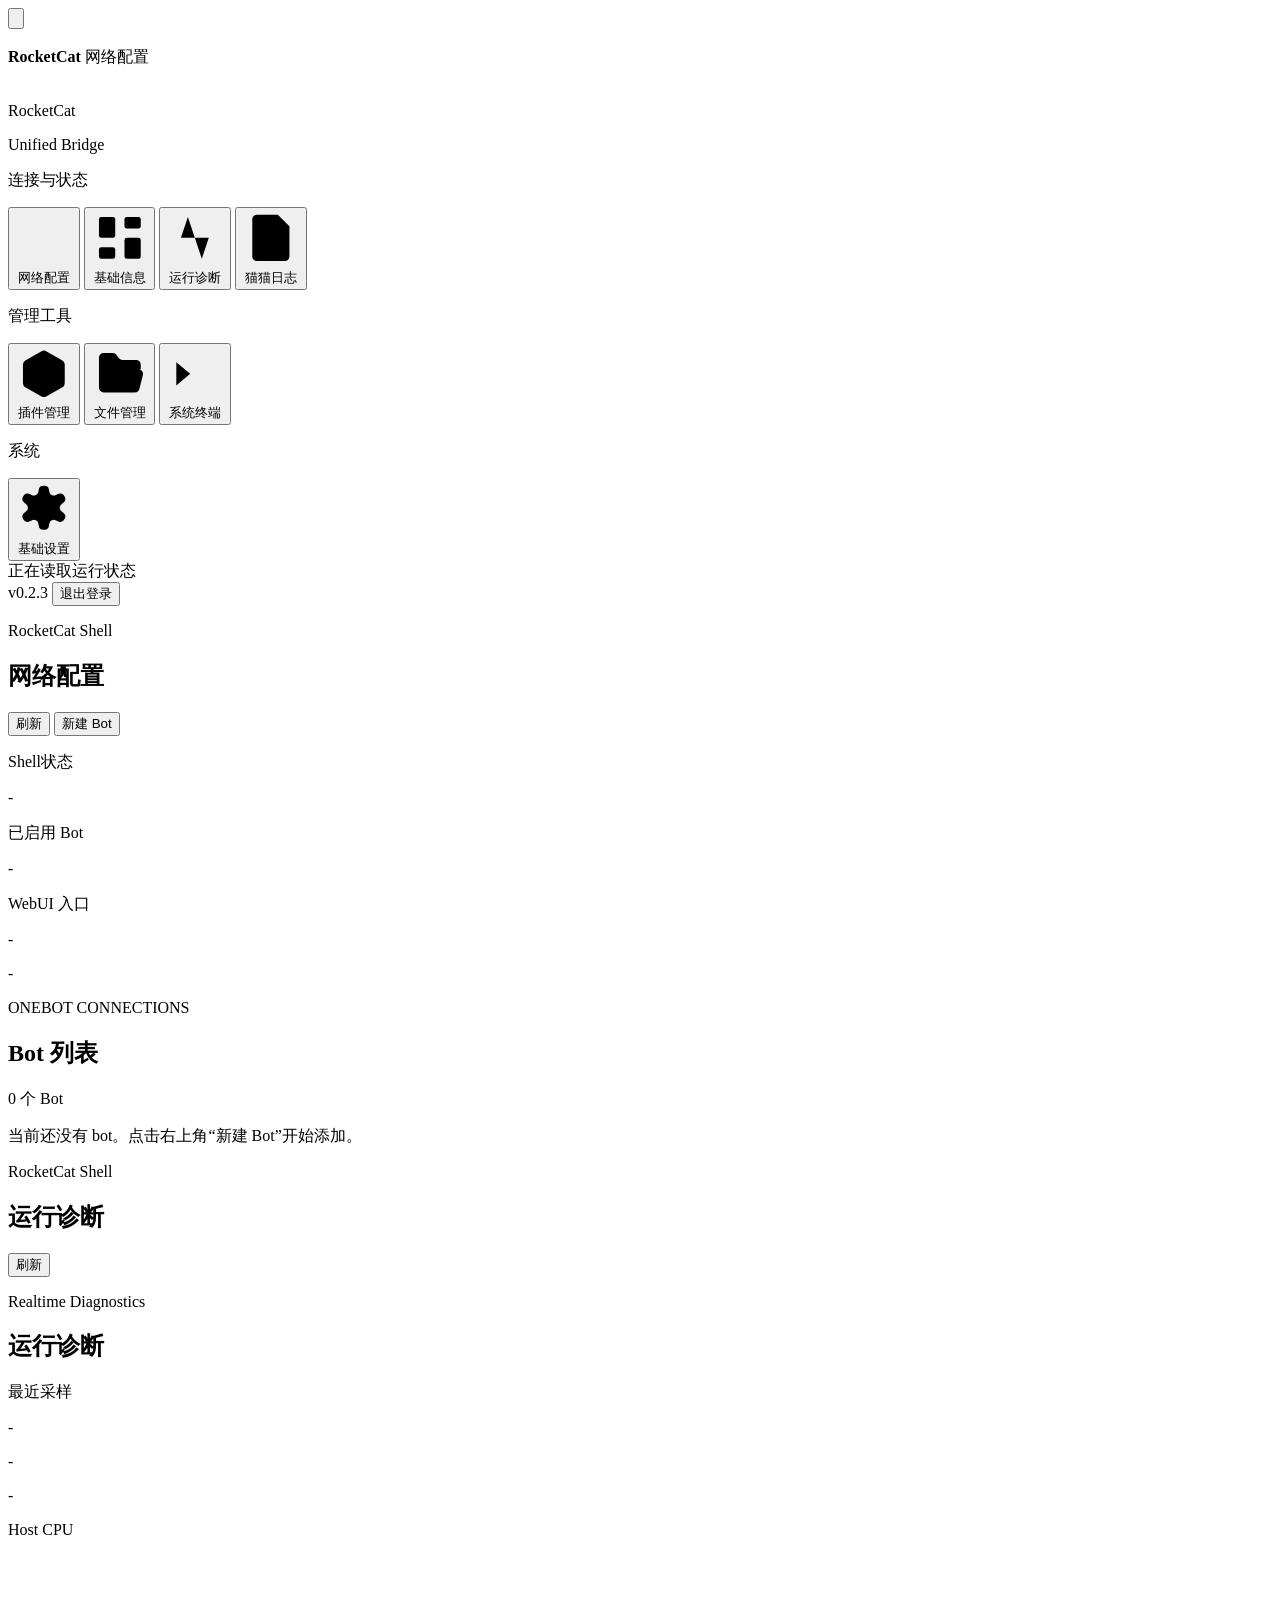
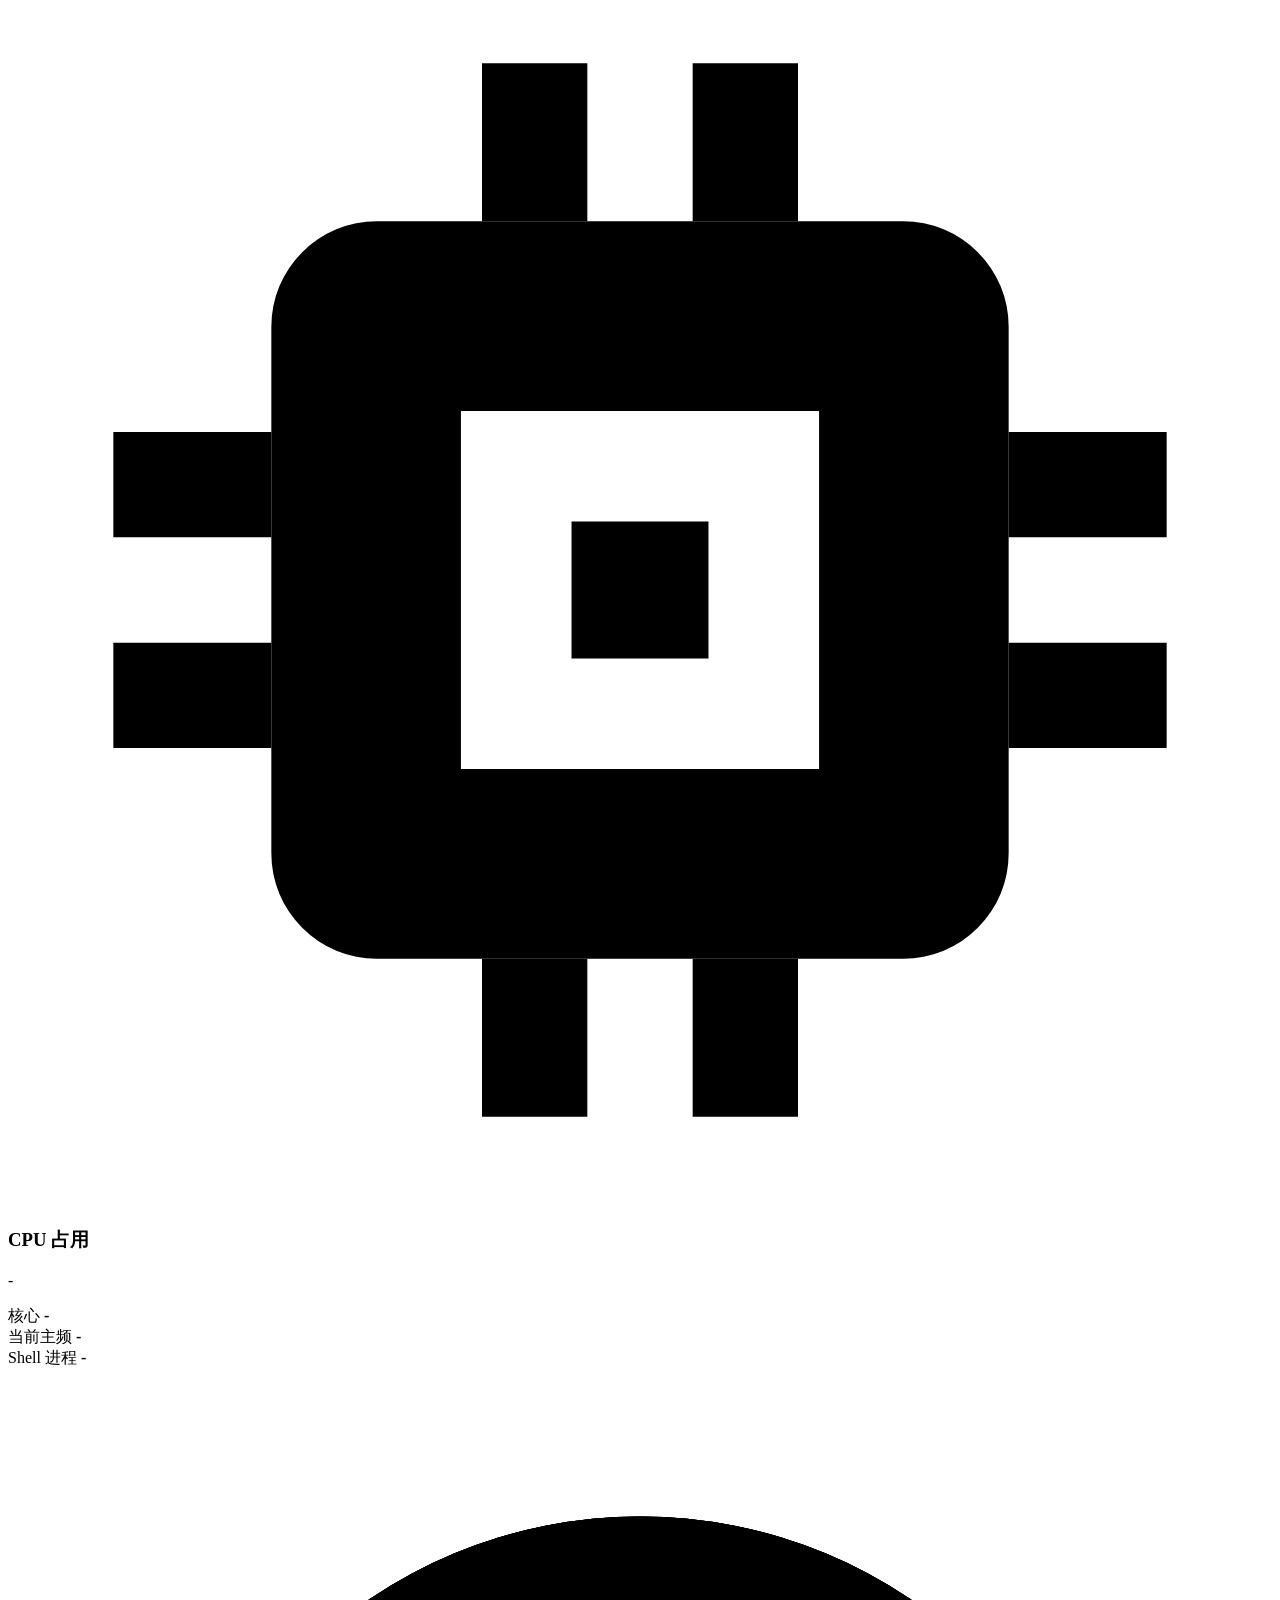
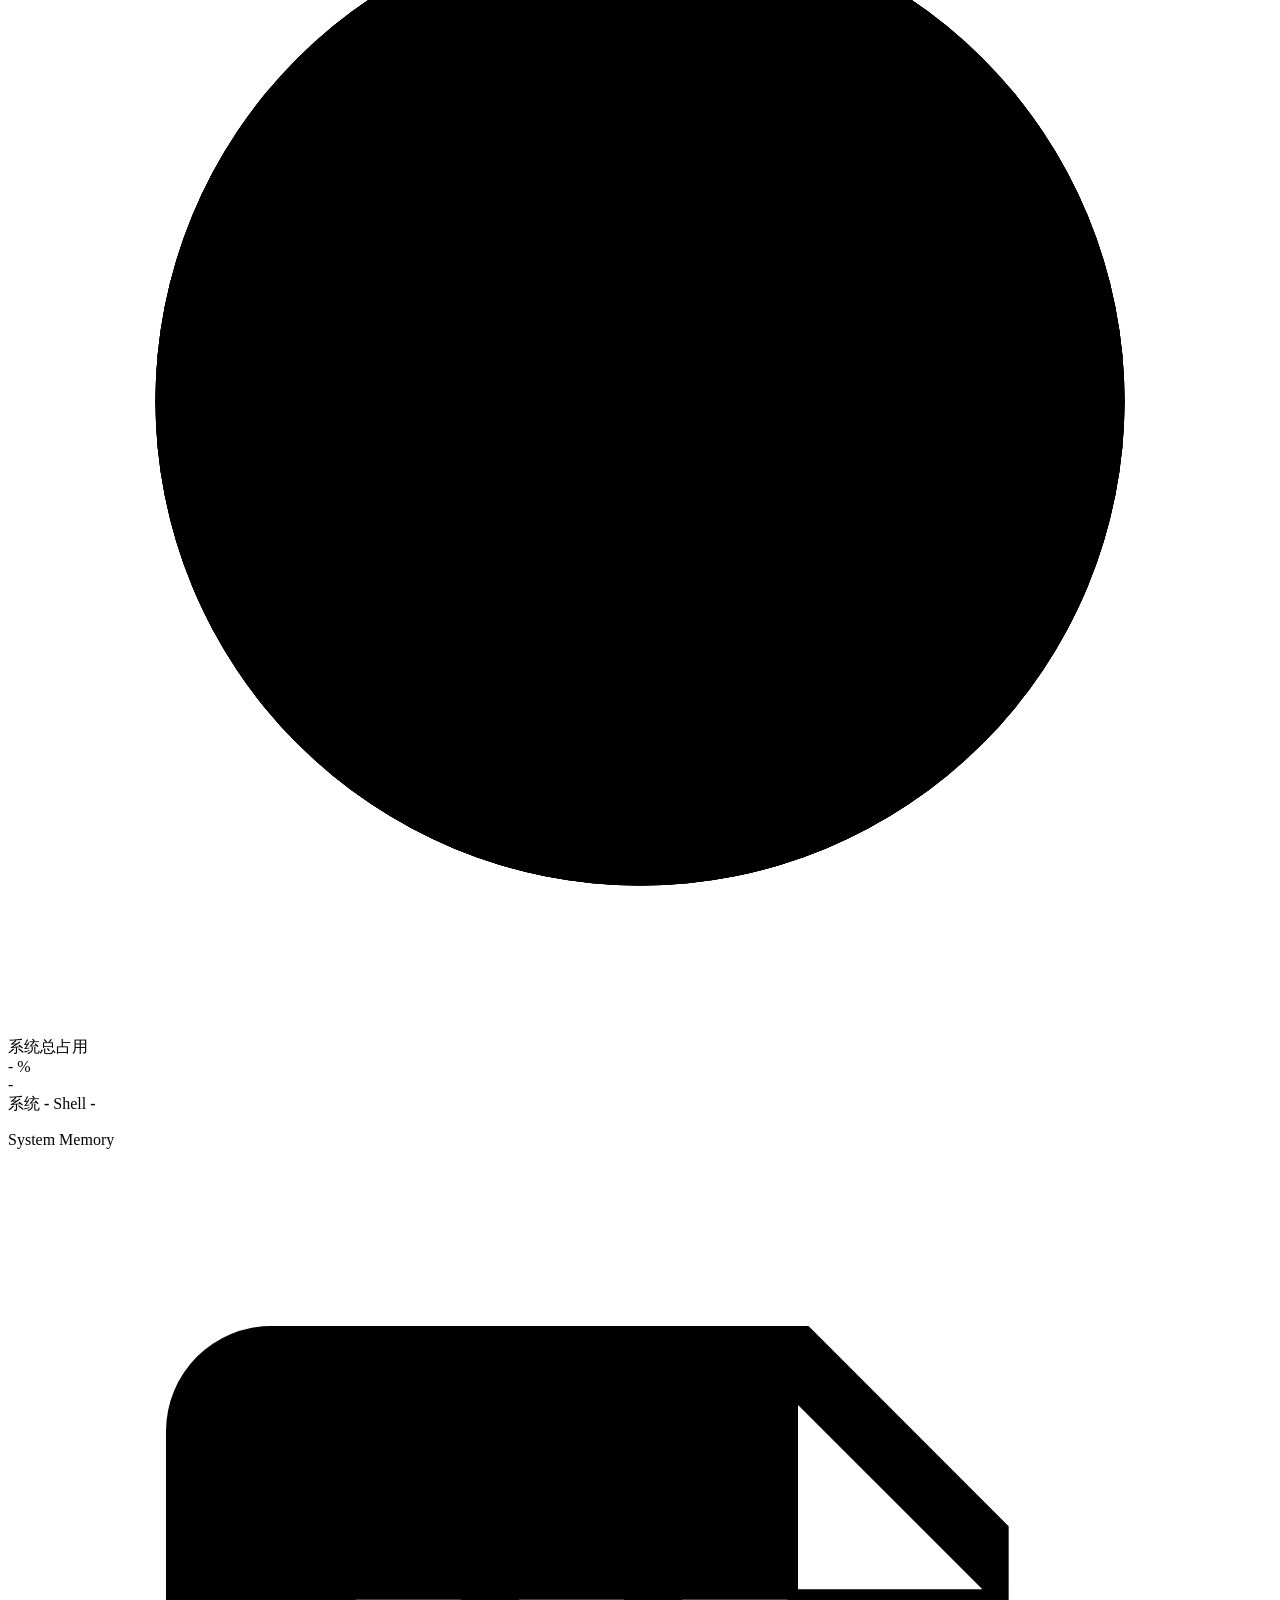
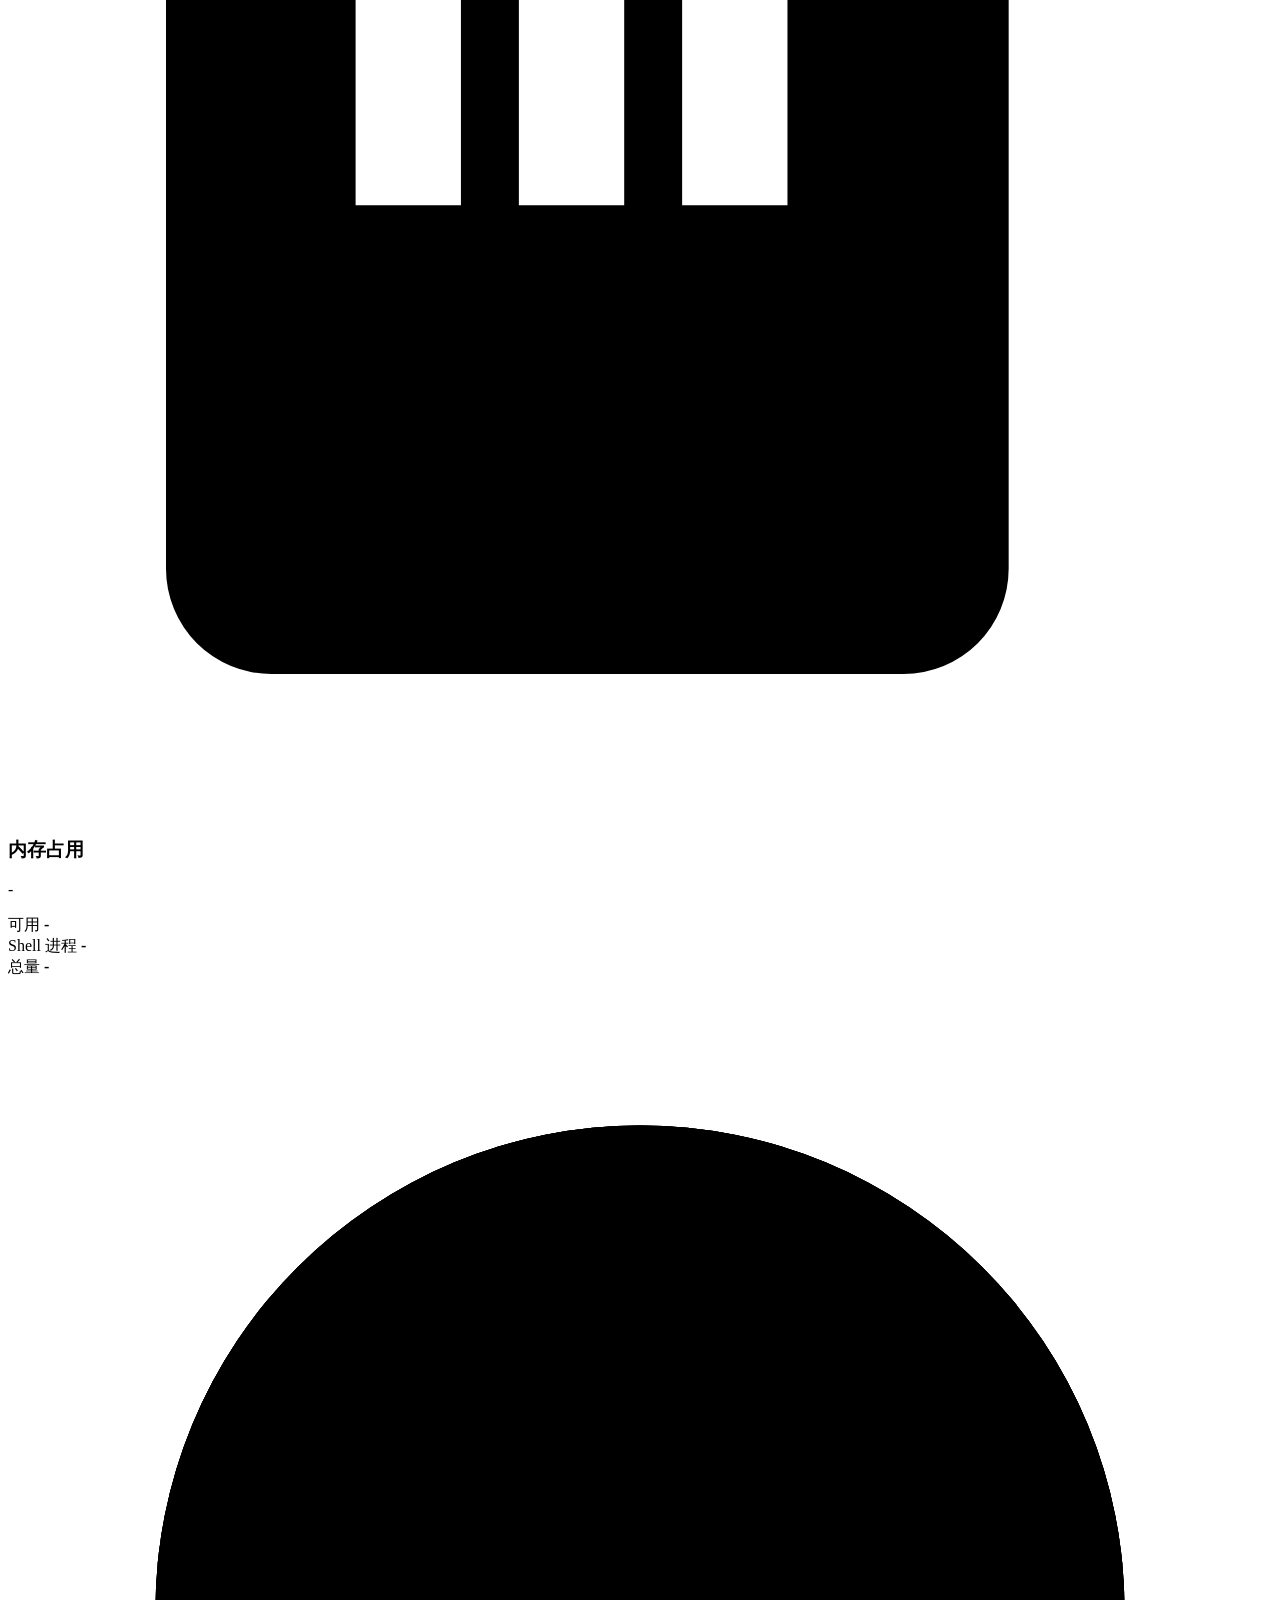
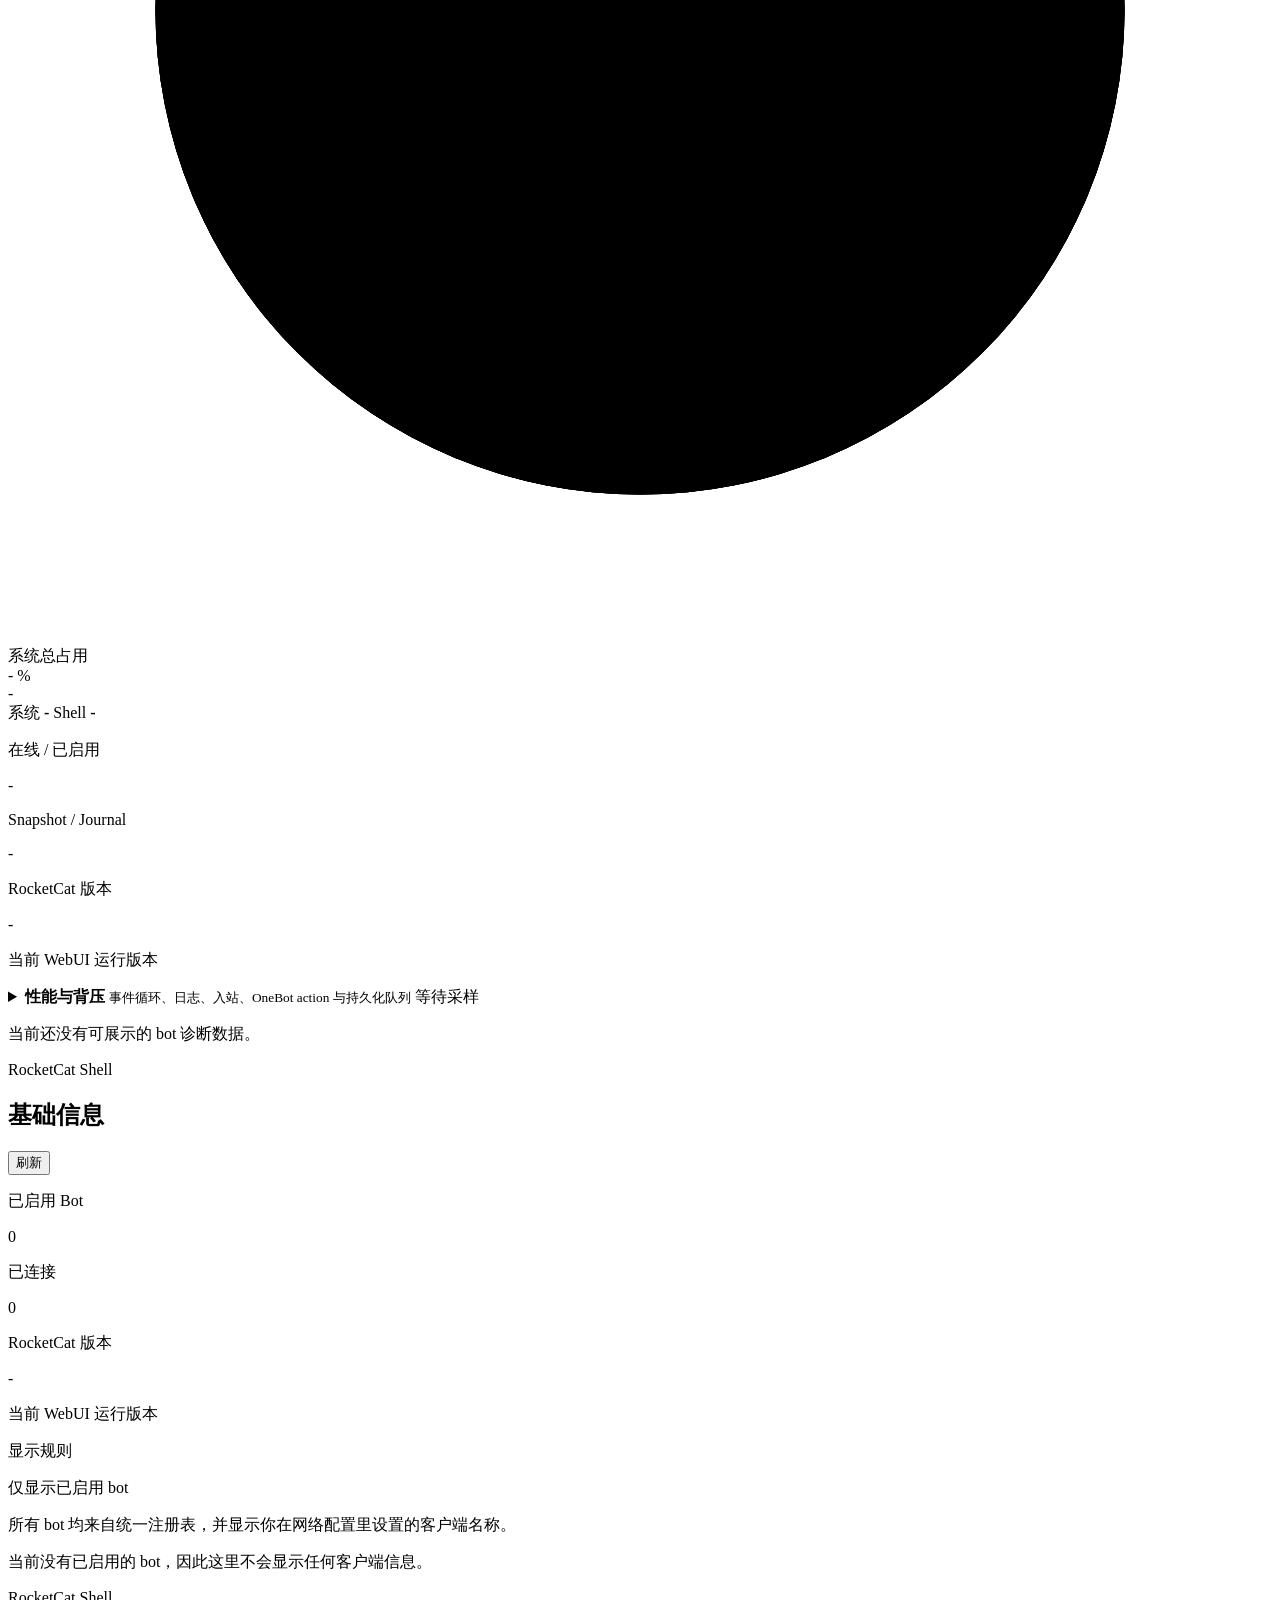
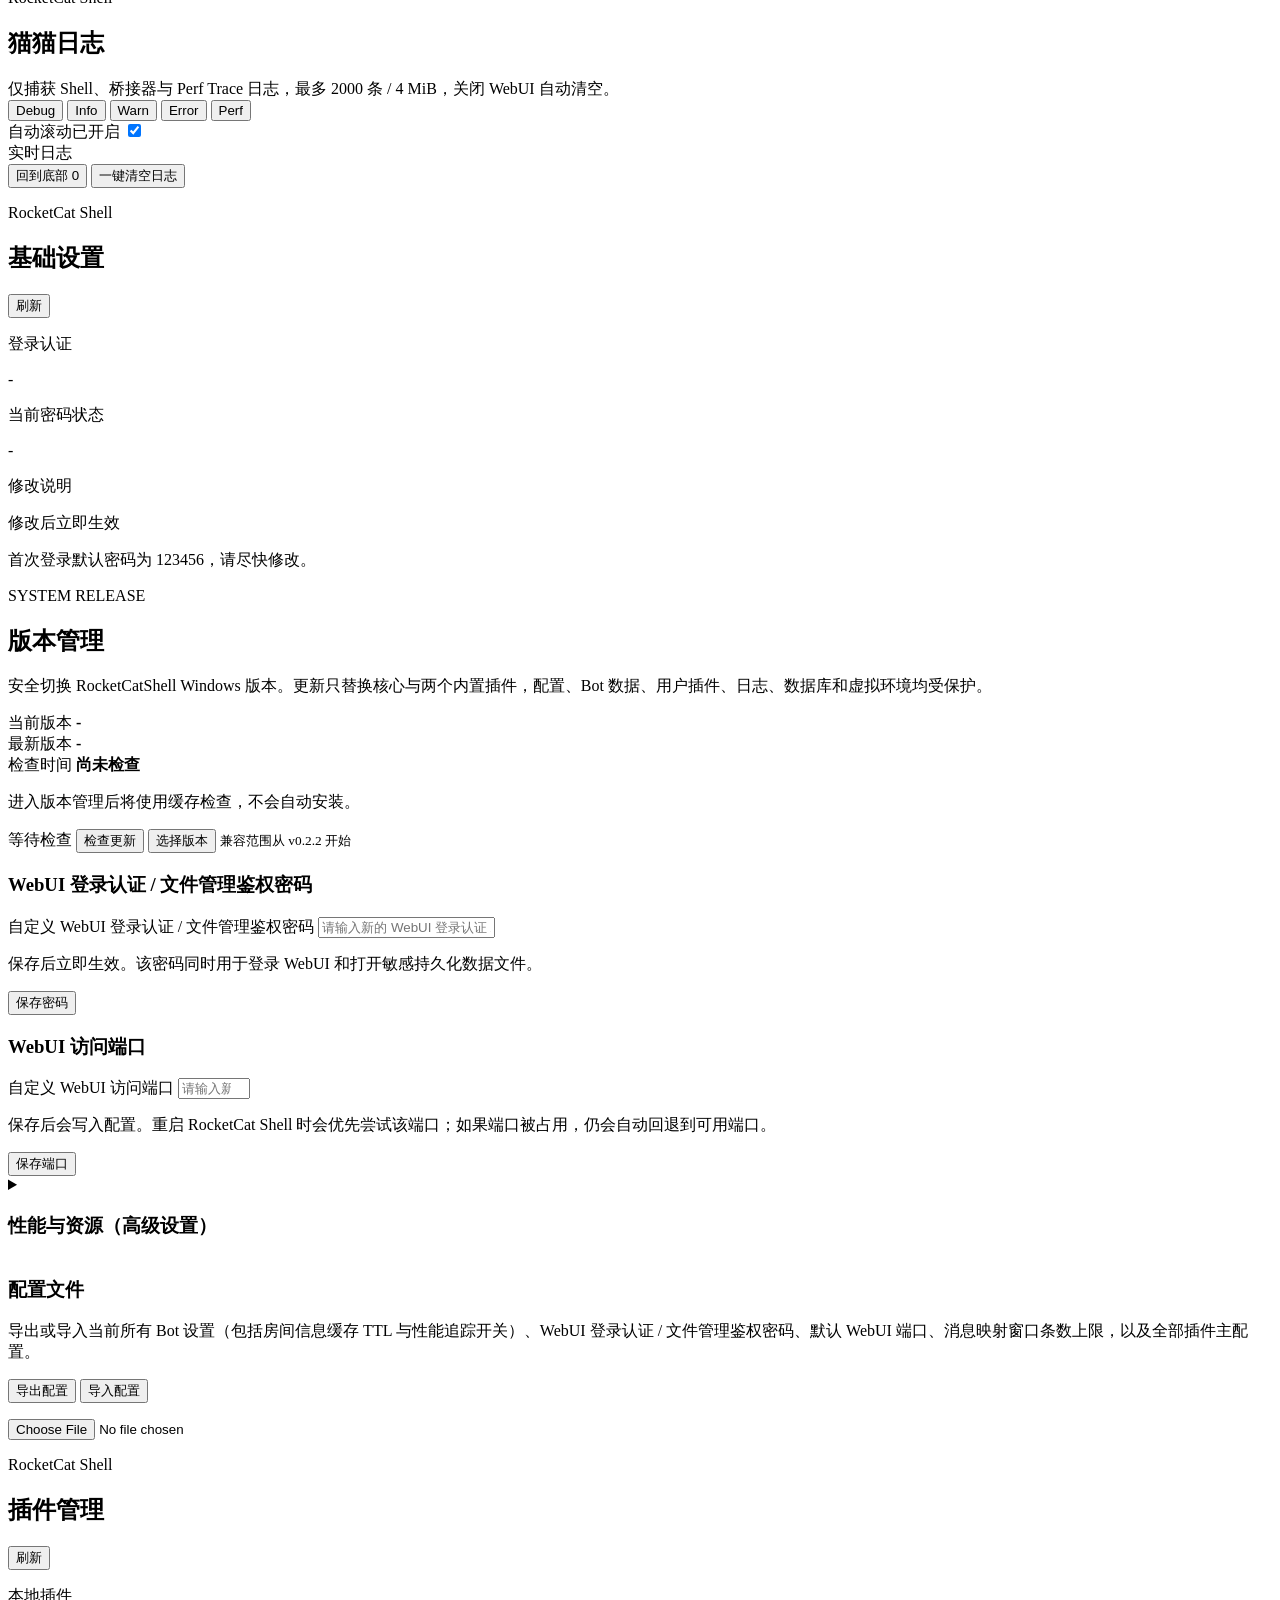
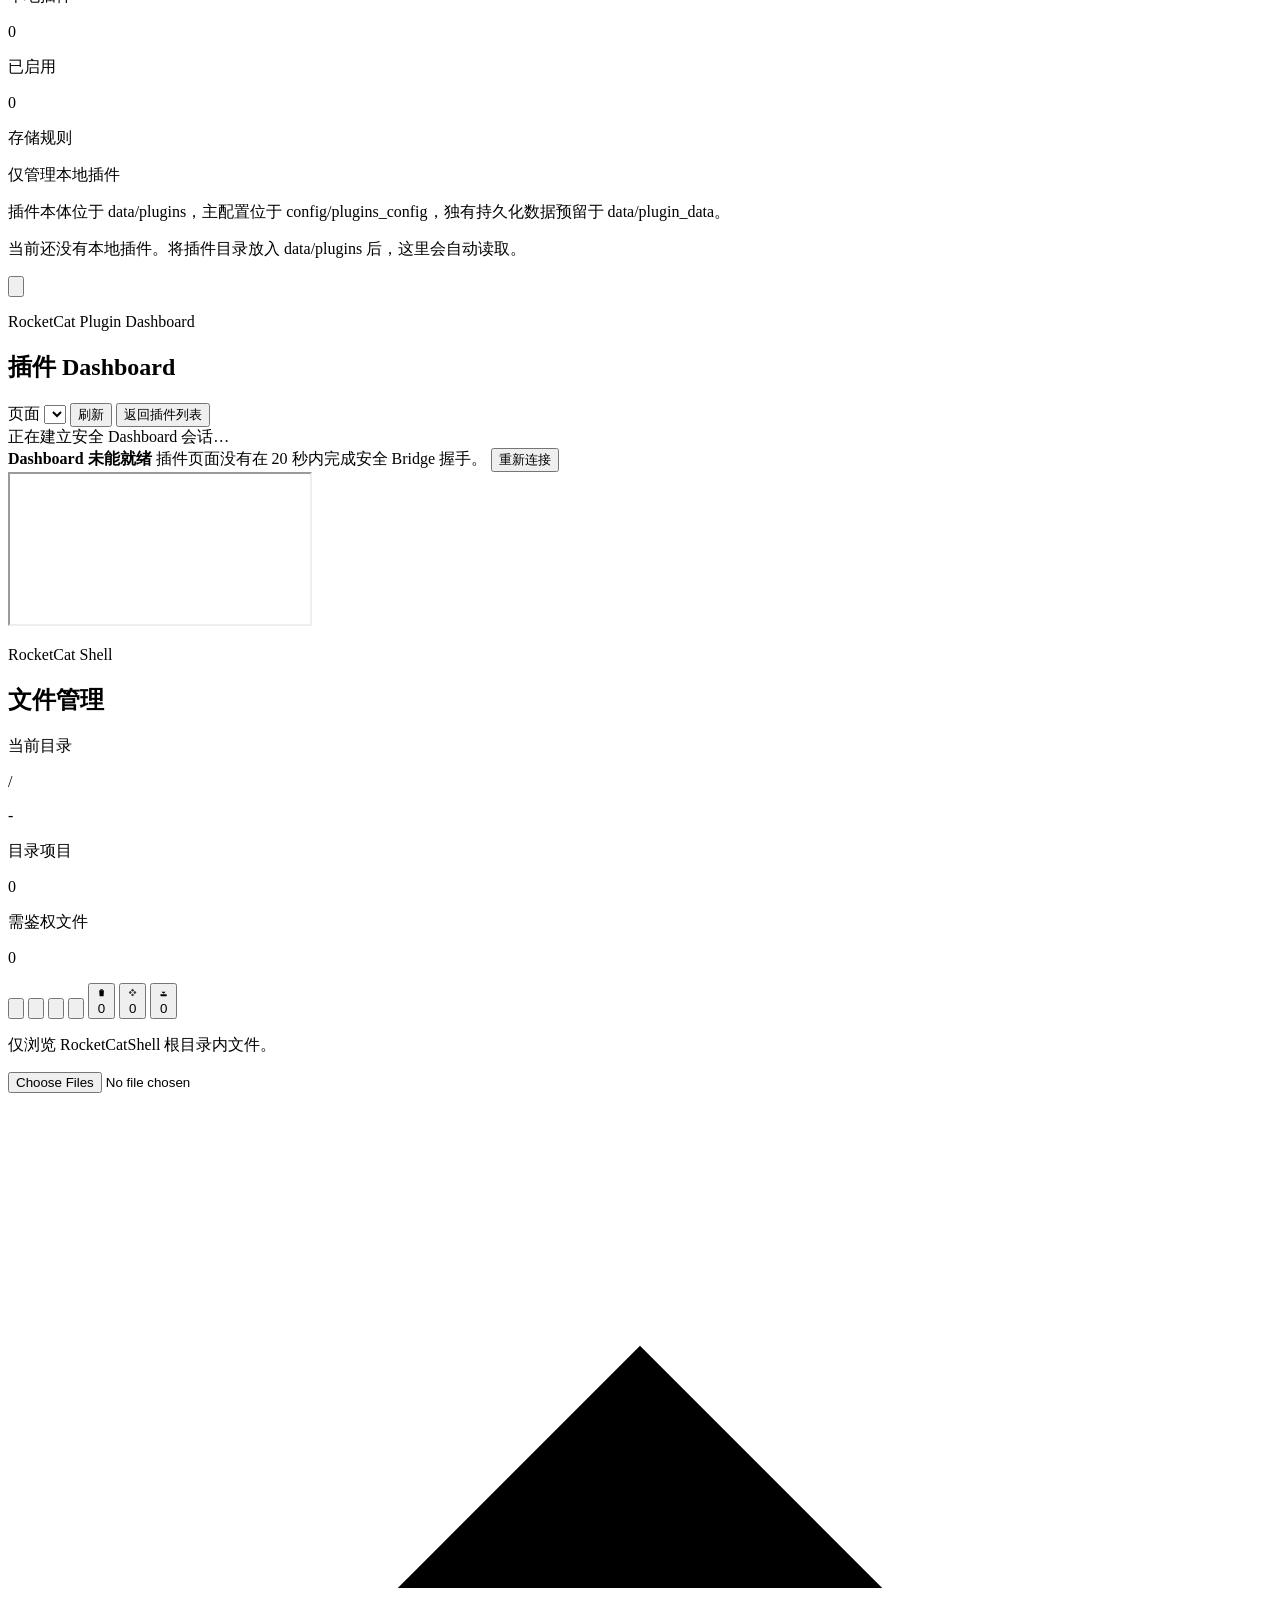
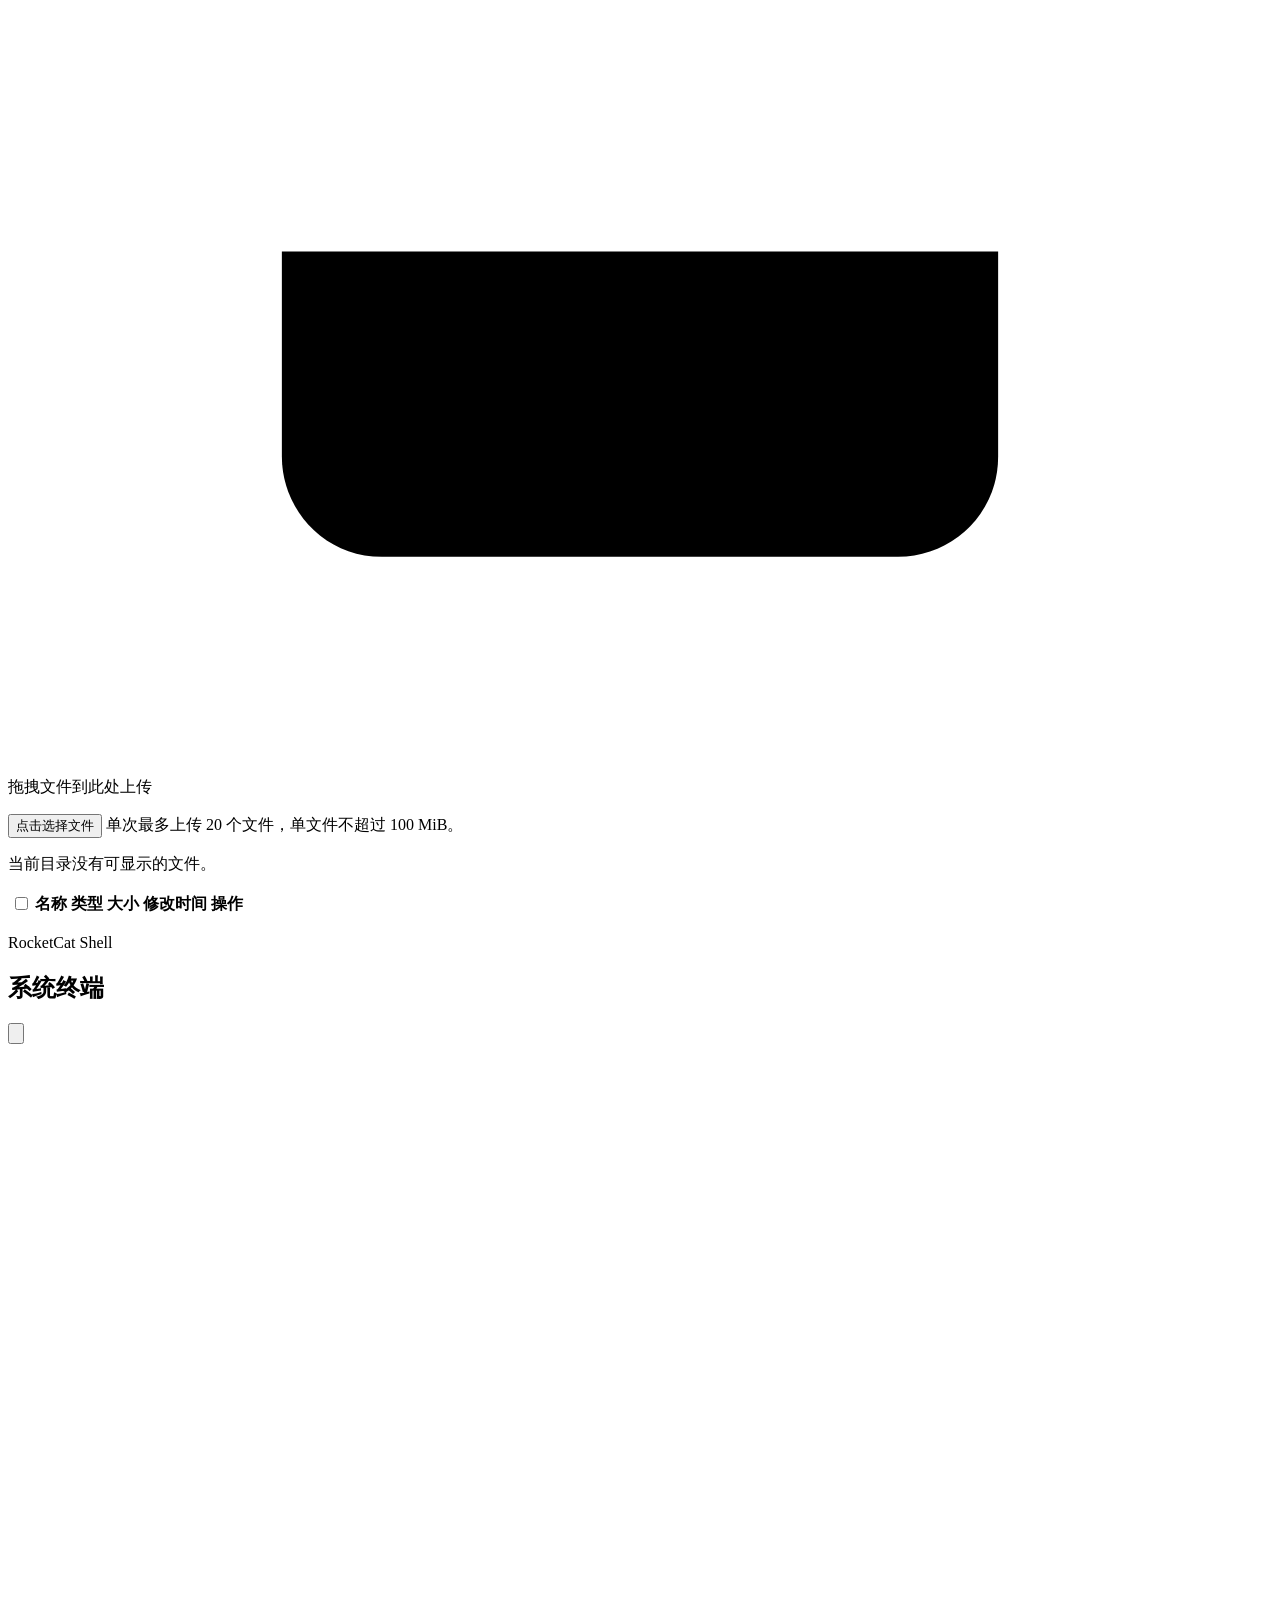
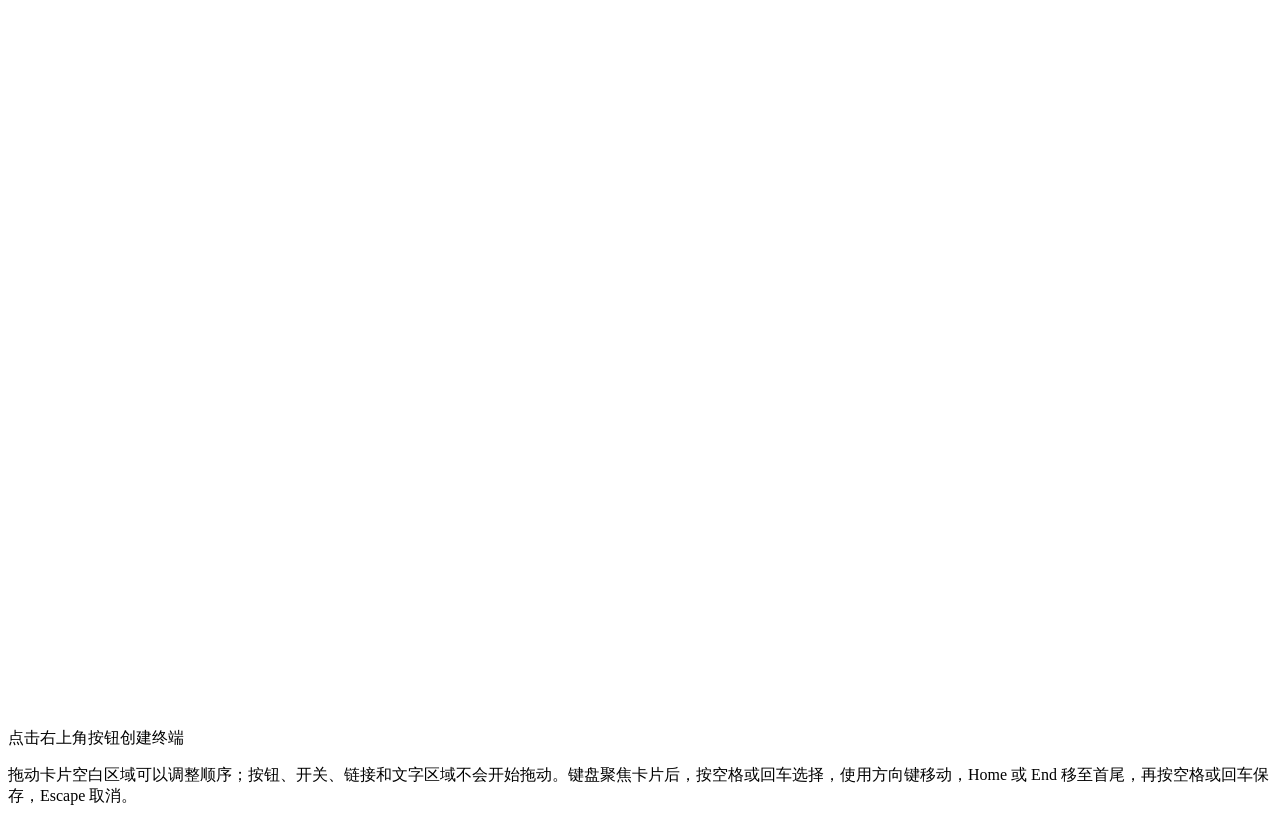
==== commit ebaef6fb: "release: add temporary v0.2.3 update-test metadata" ====
--- a/rocketcat_shell/shell/static/index.html
+++ b/rocketcat_shell/shell/static/index.html
@@ -146,7 +146,7 @@
             <span id="sidebarRuntimeText">正在读取运行状态</span>
           </div>
           <div class="sidebar-meta">
-            <span id="sidebarVersion">v0.2.2</span>
+            <span id="sidebarVersion">v0.2.3</span>
             <button id="logoutButton" class="sidebar-logout" type="button">退出登录</button>
           </div>
         </footer>
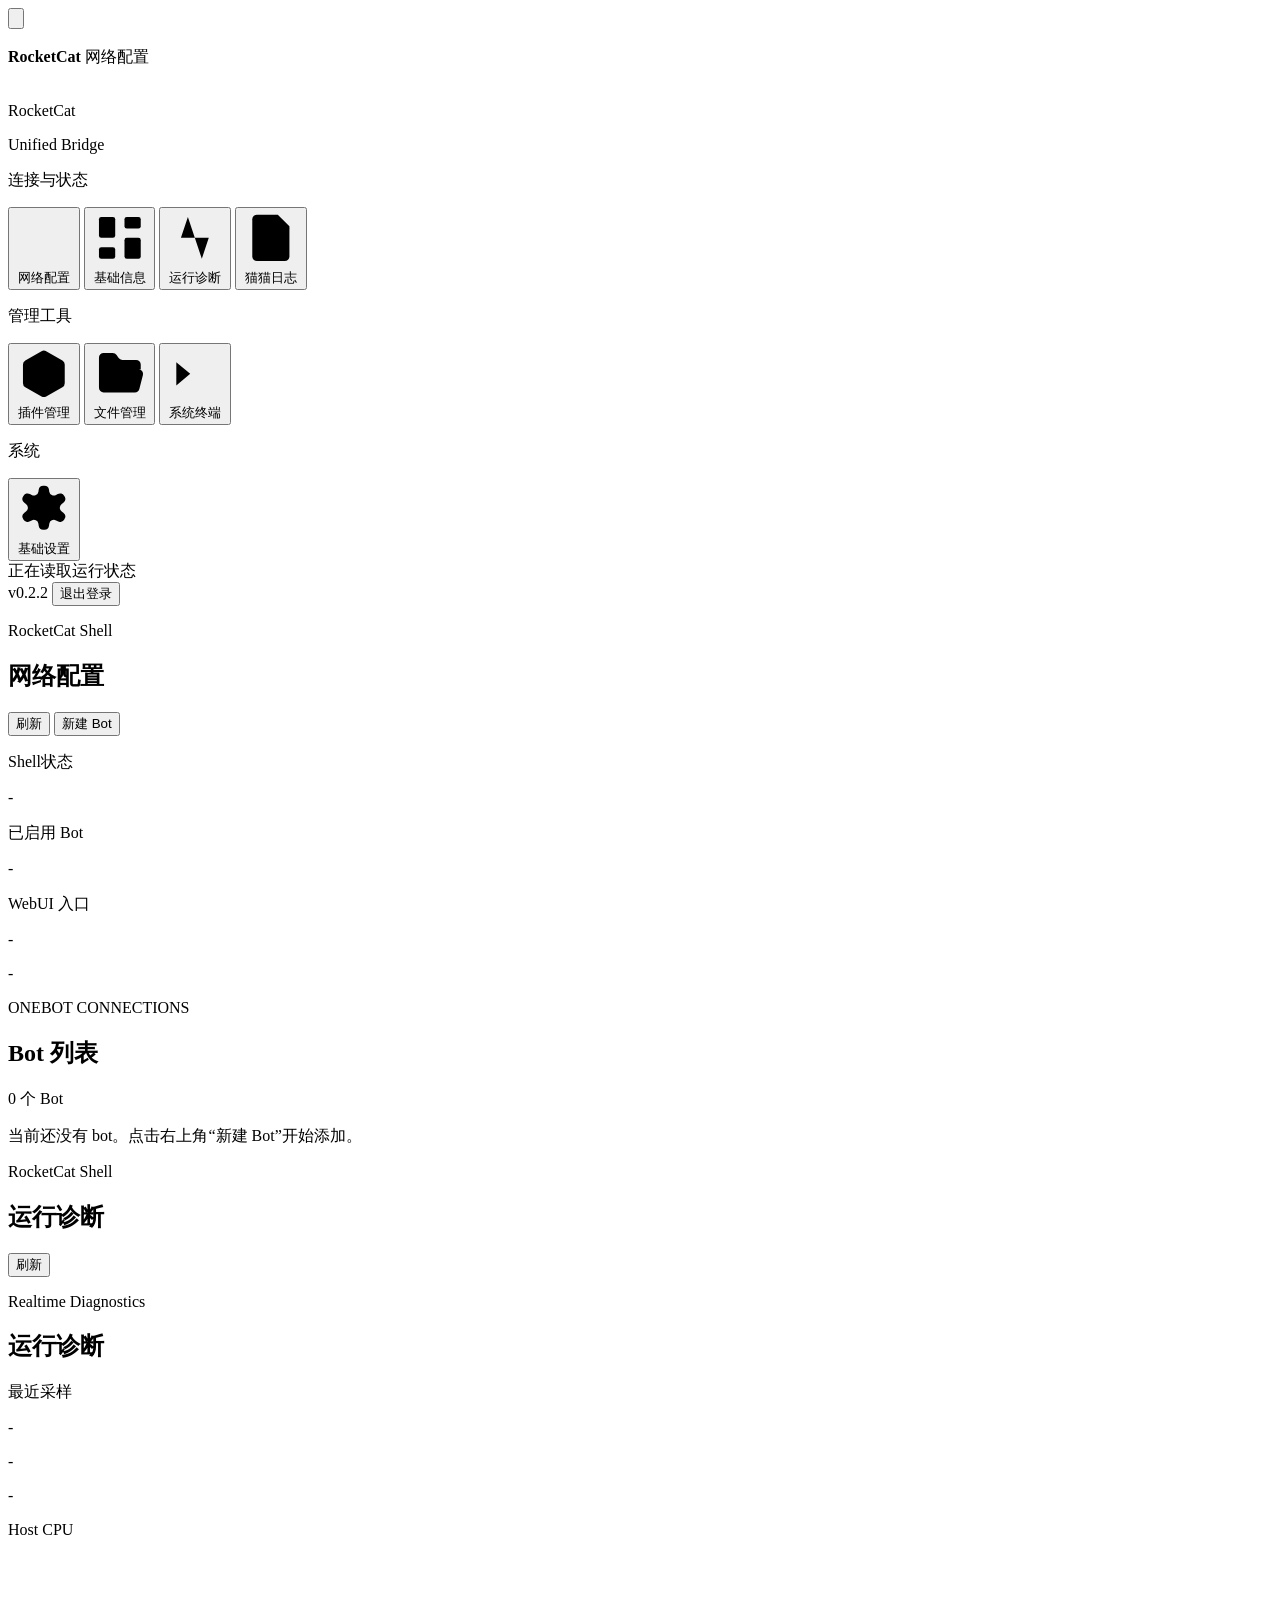
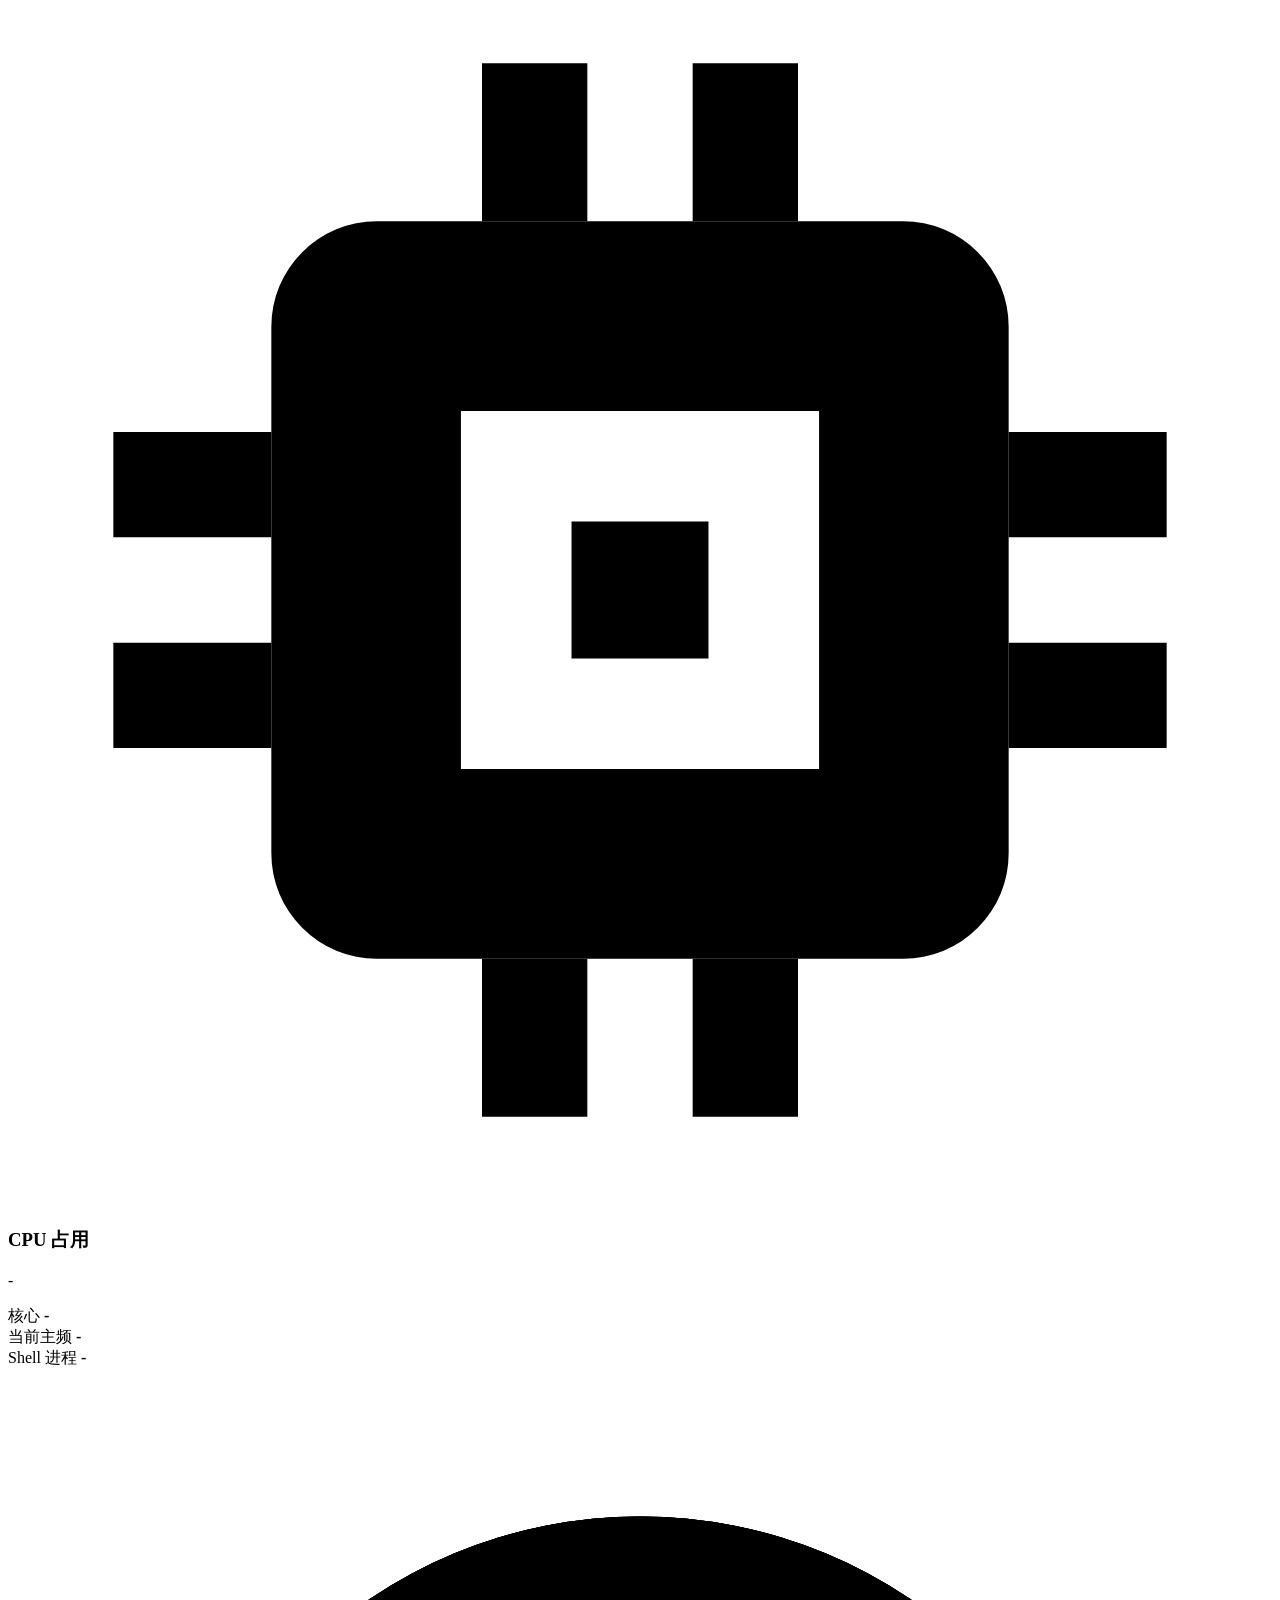
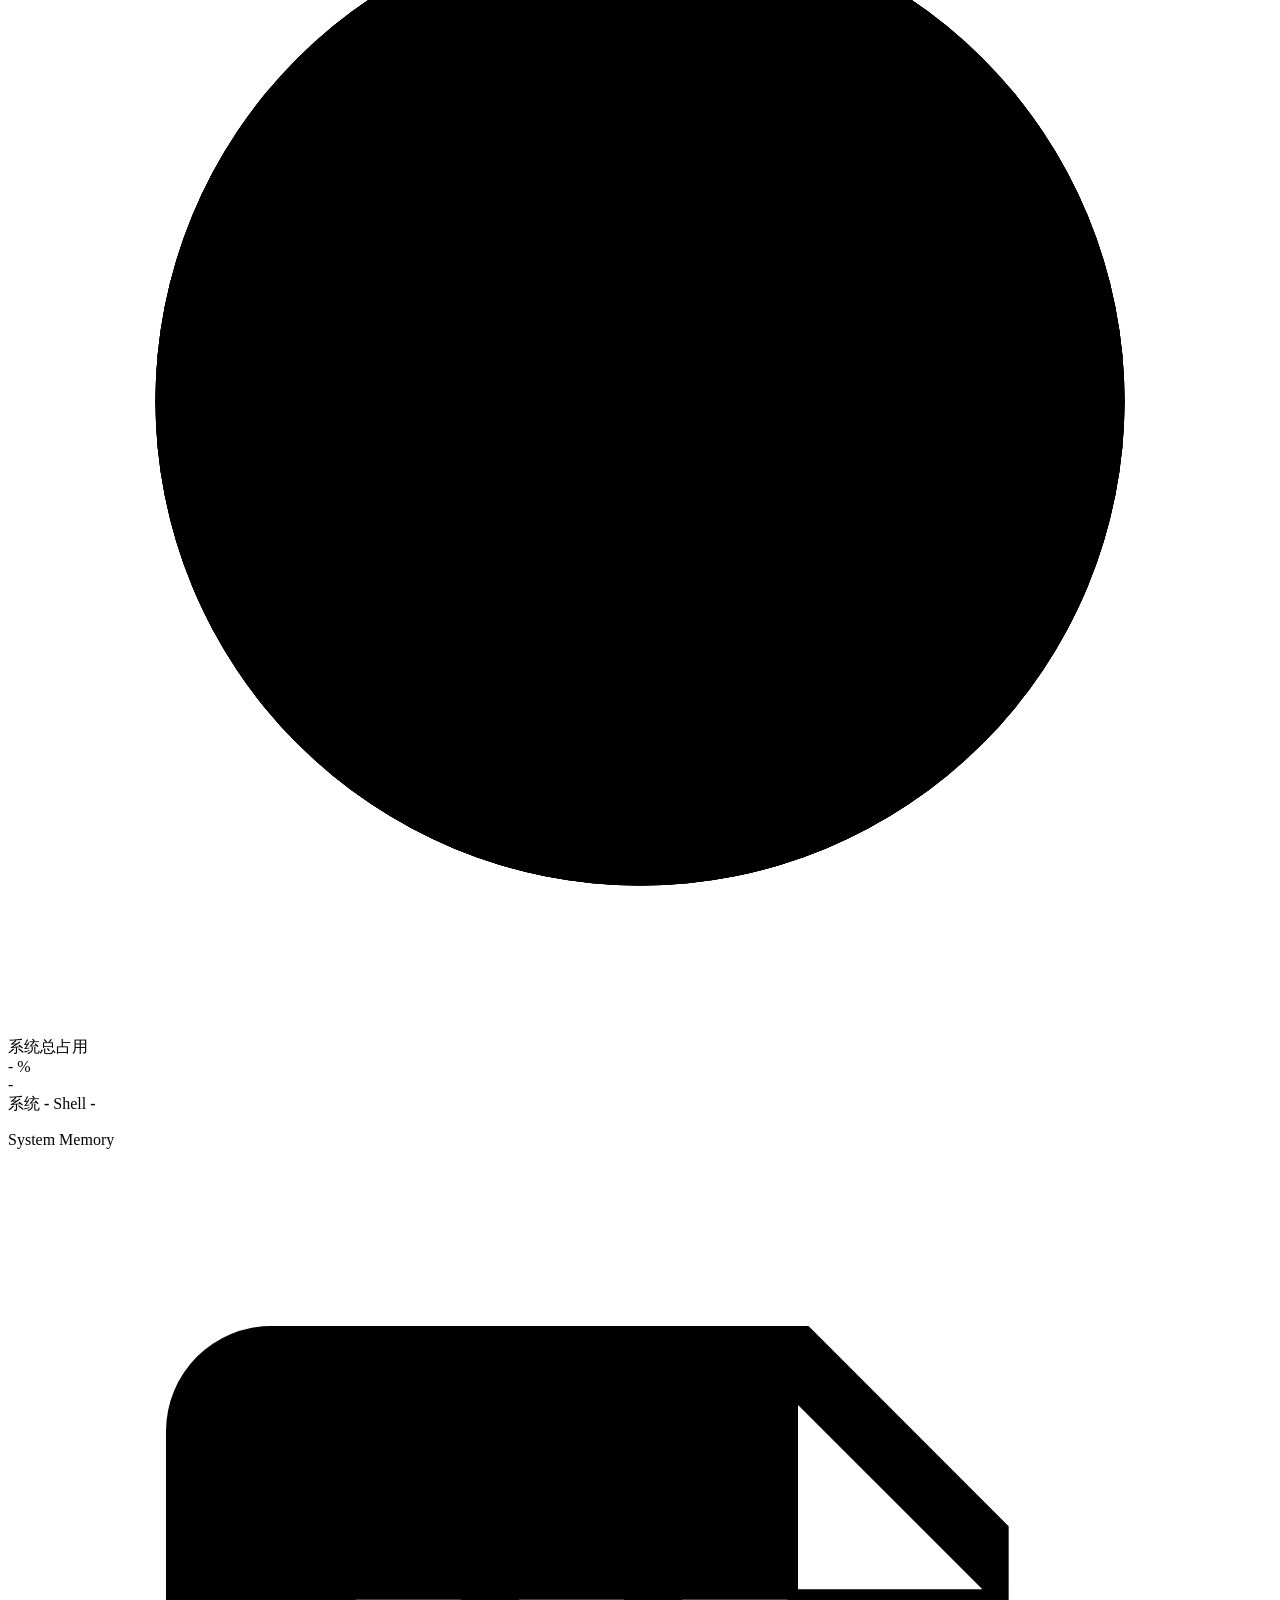
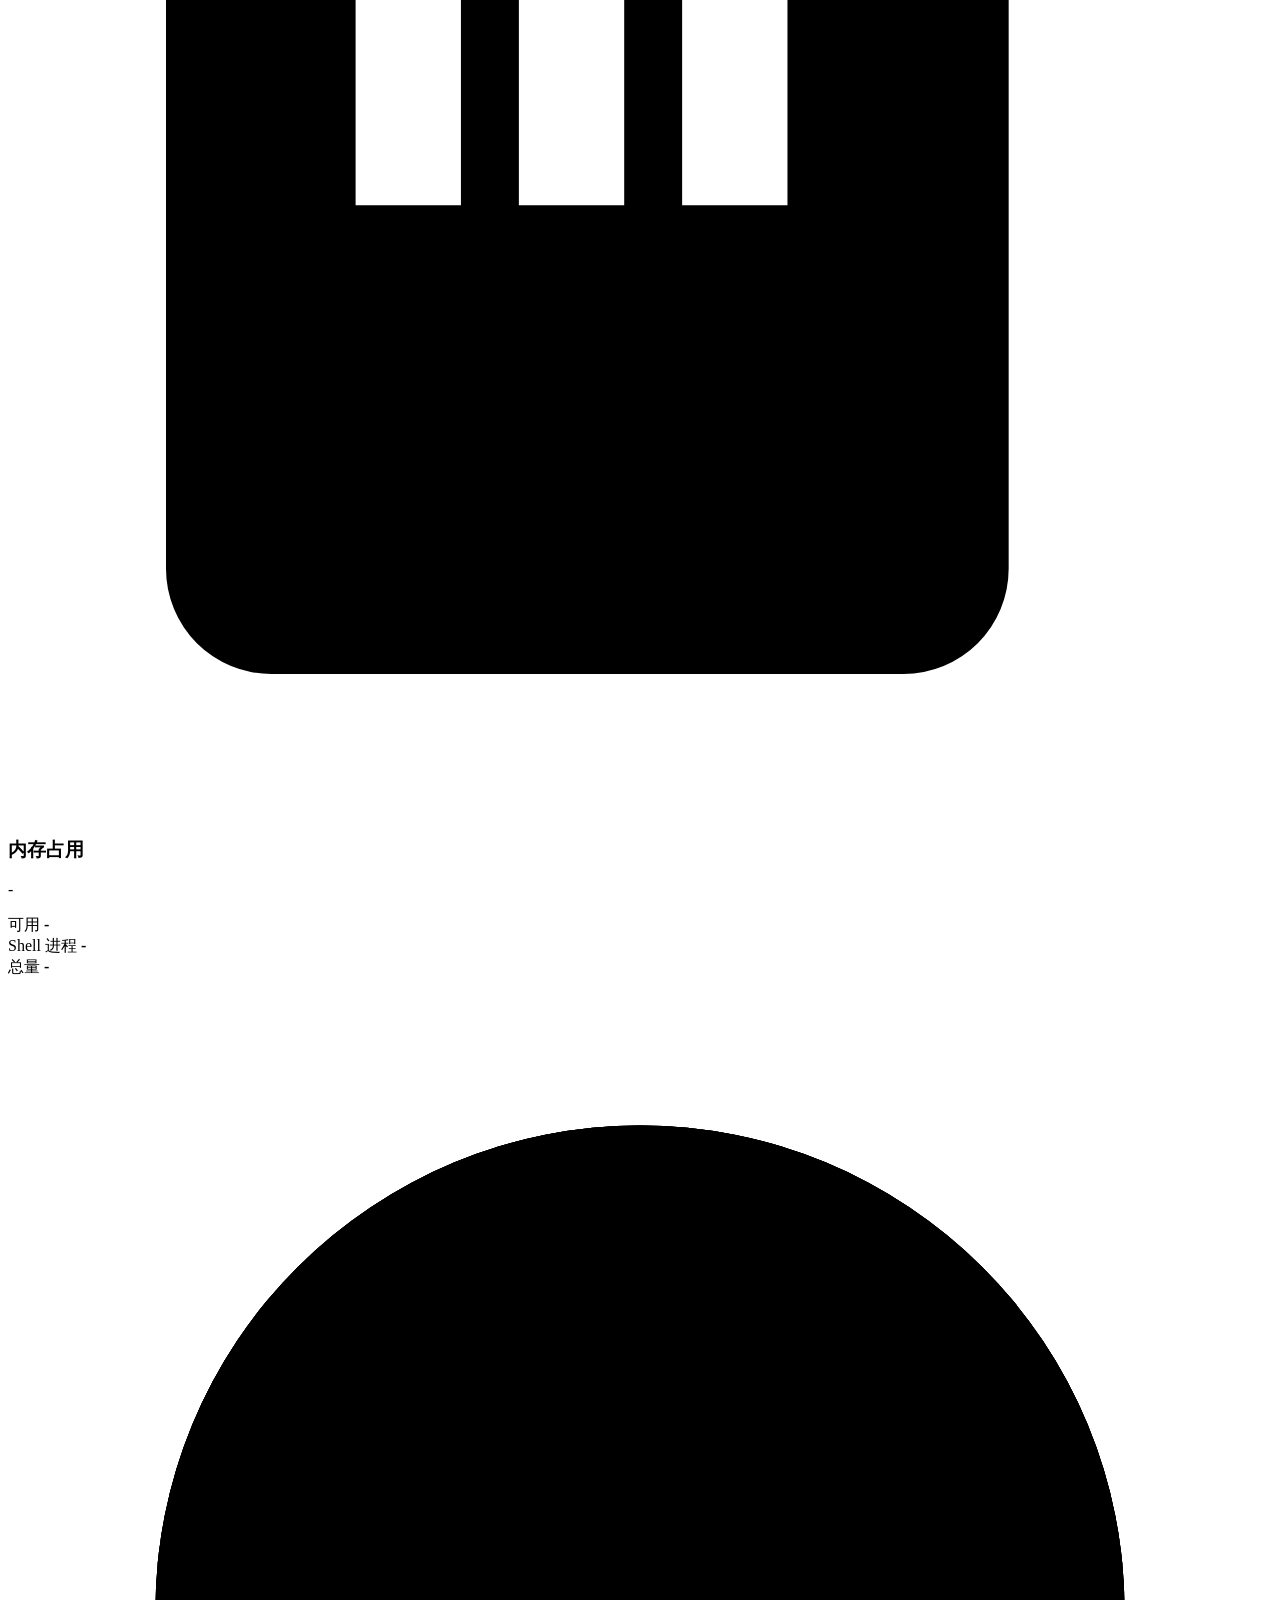
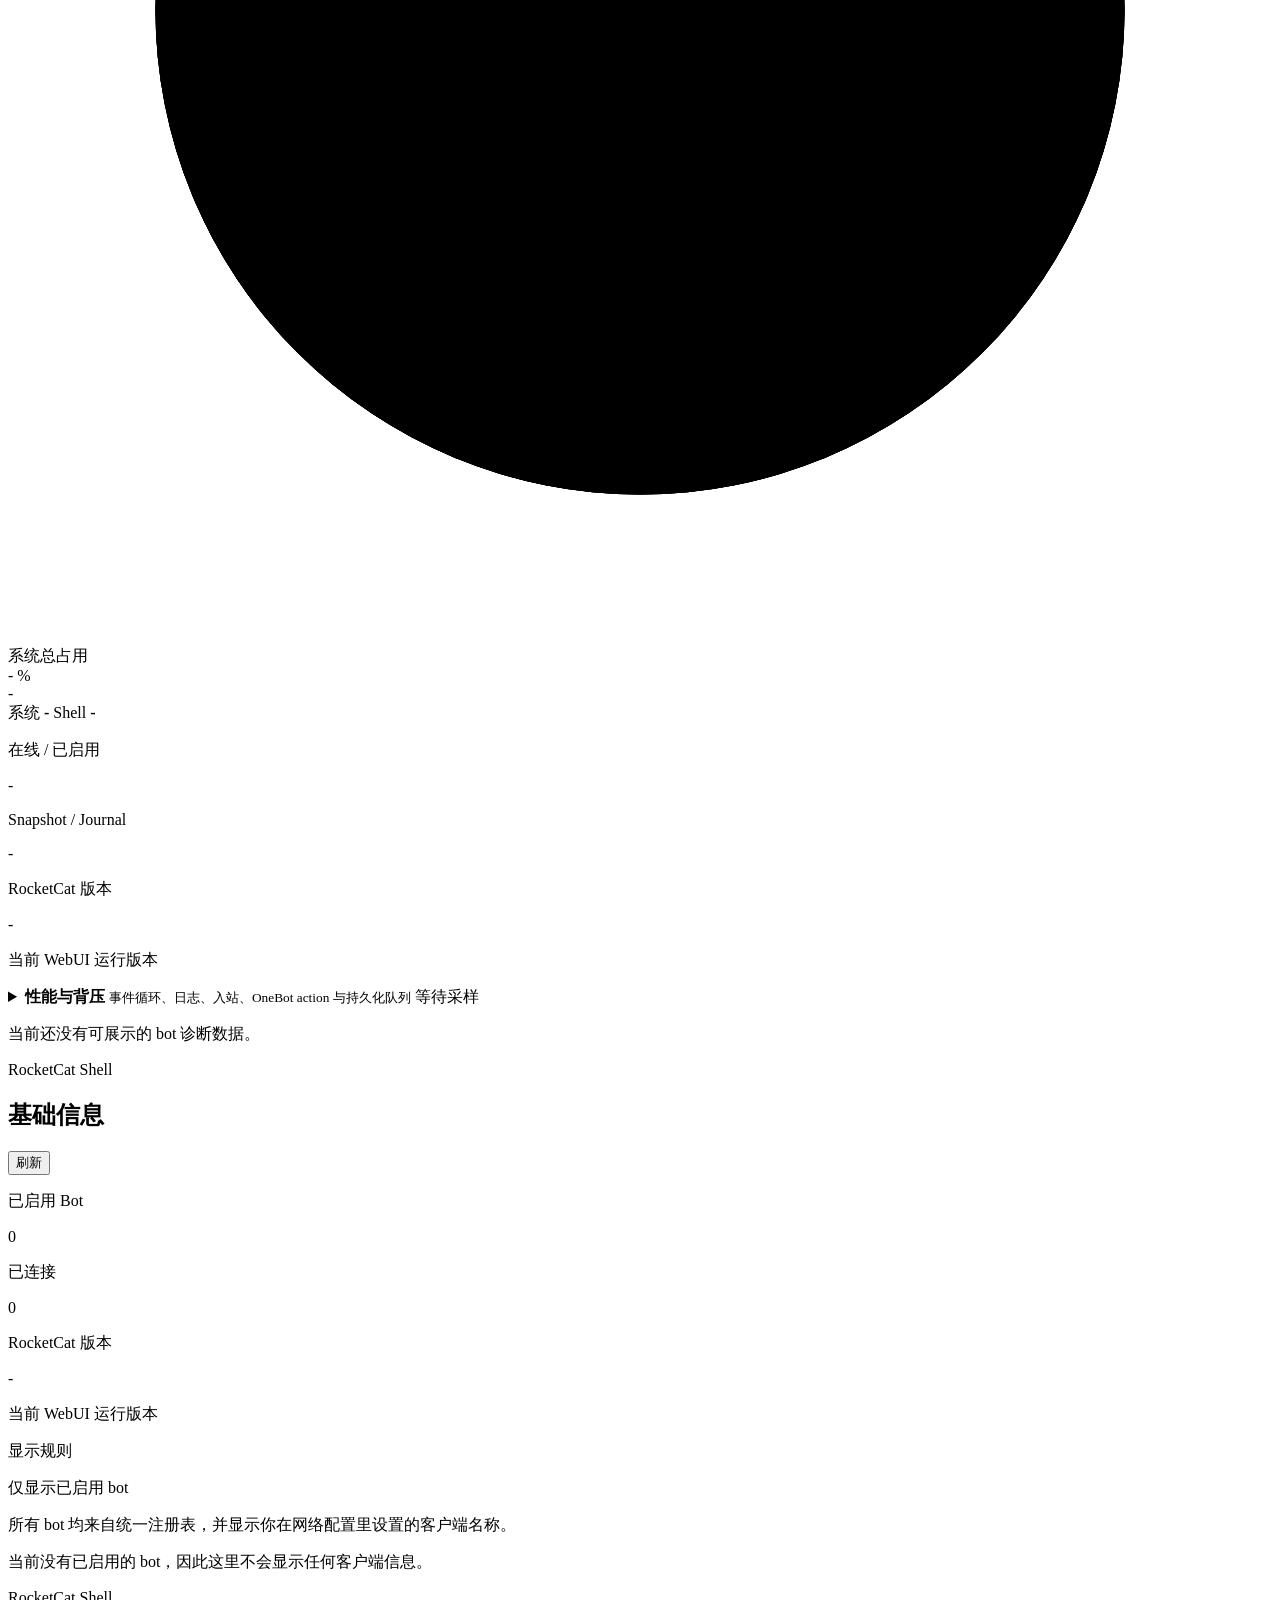
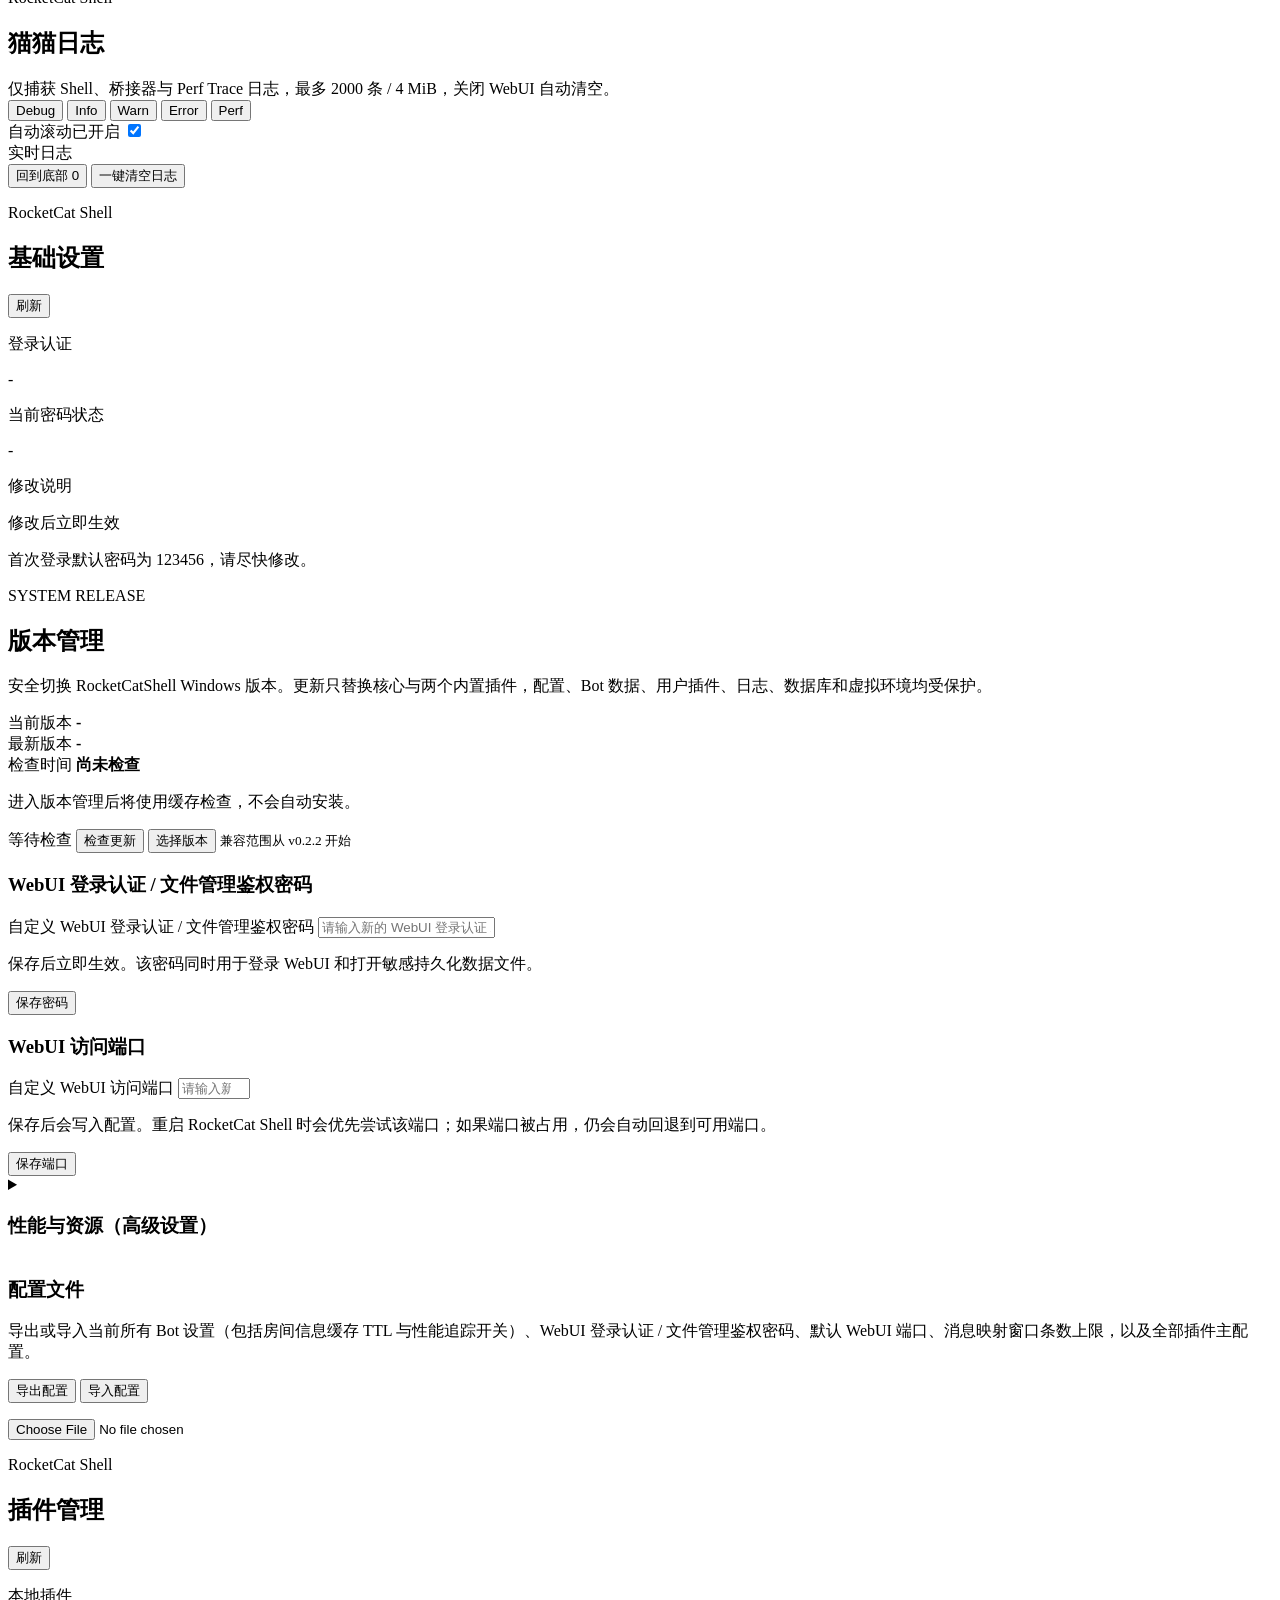
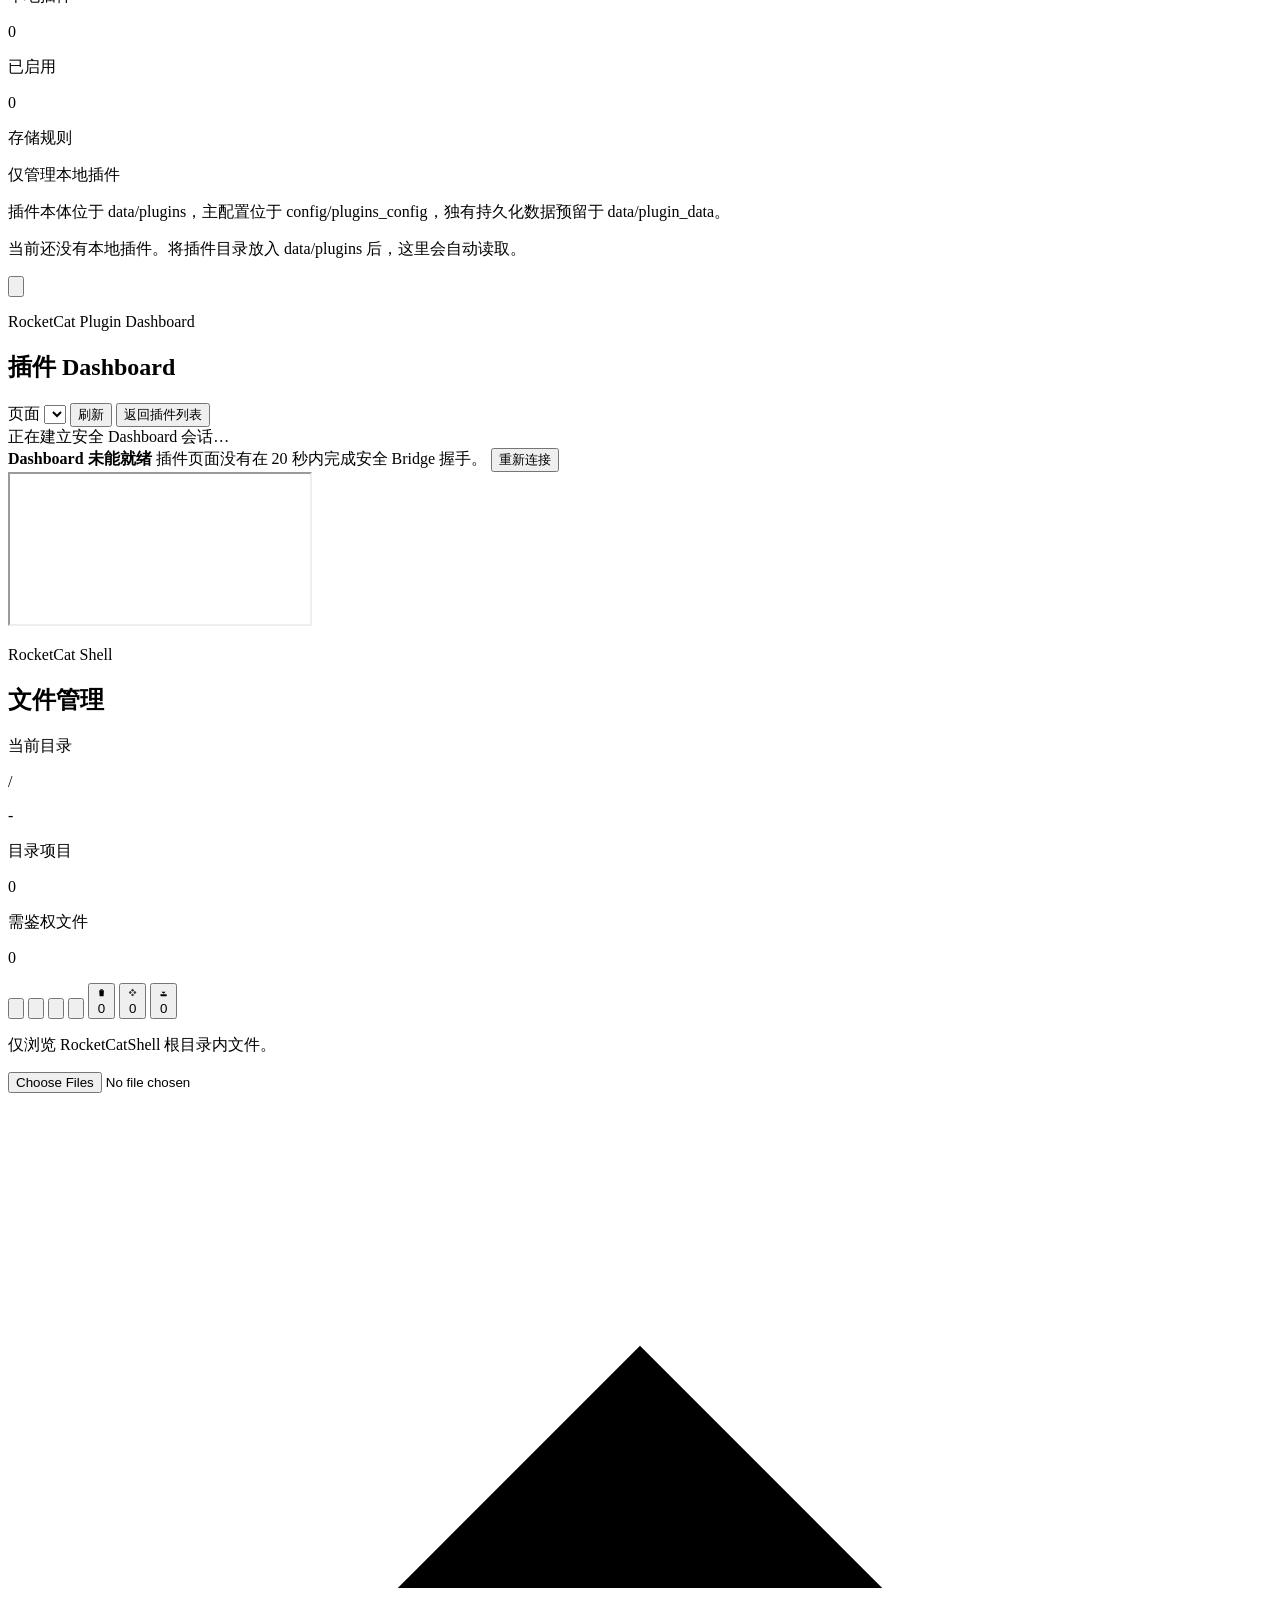
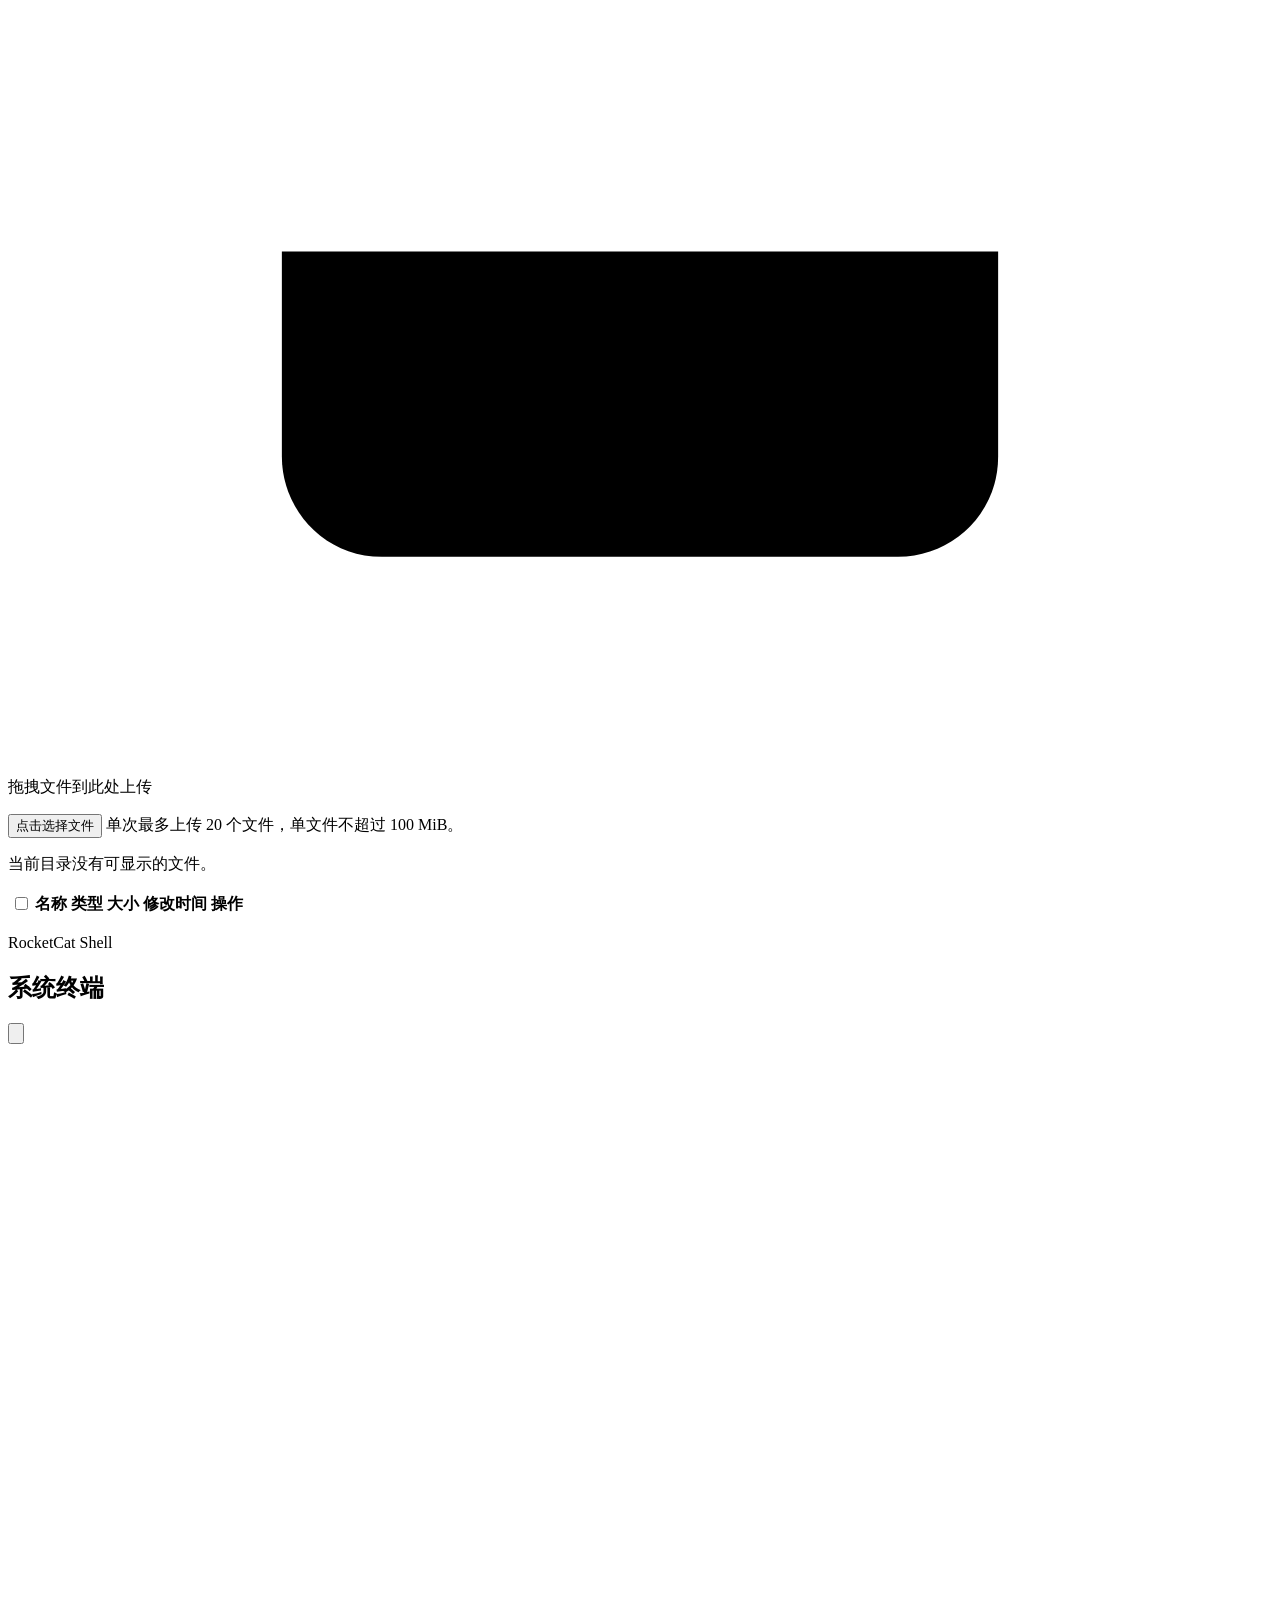
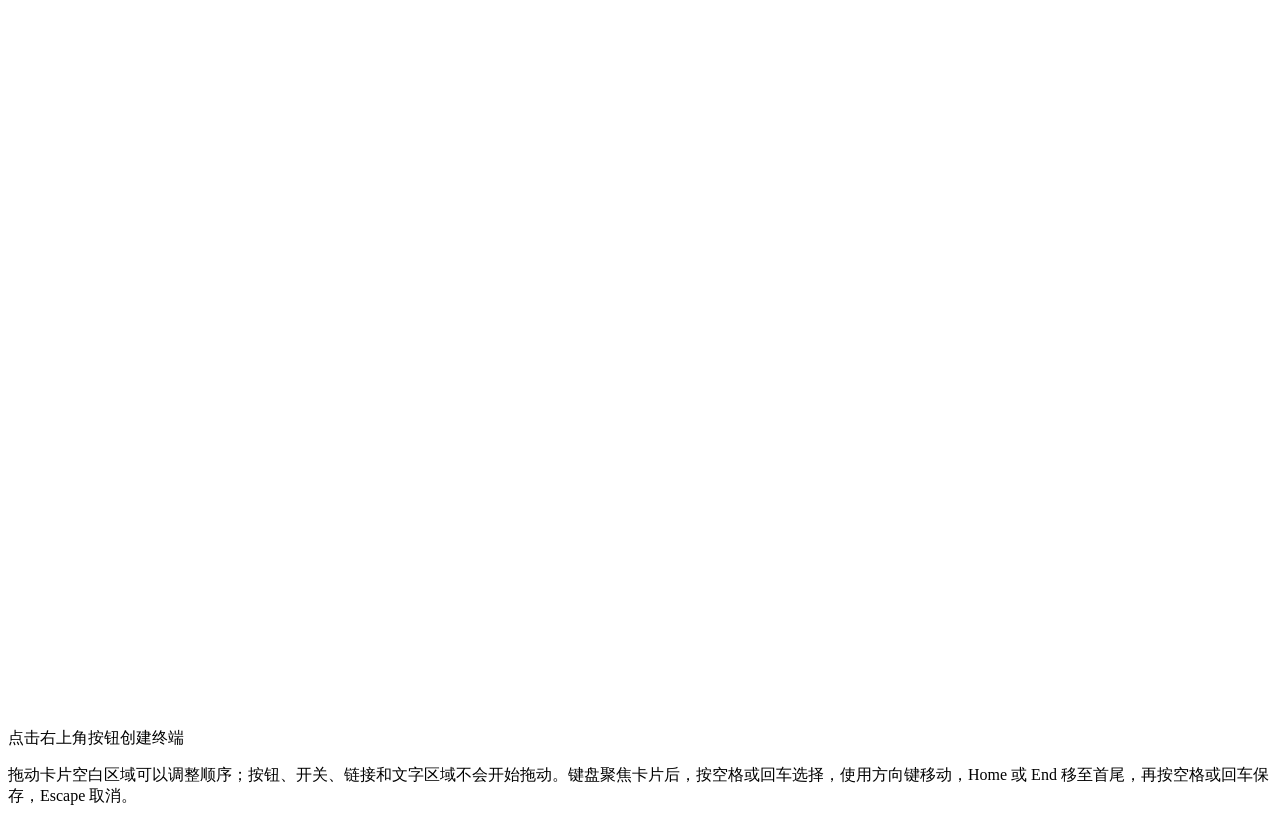
==== commit 18e17dce: "Revert "release: add temporary v0.2.3 update-test metadata" This reverts commit ebaef6fb24eb771a97fb" ====
--- a/rocketcat_shell/shell/static/index.html
+++ b/rocketcat_shell/shell/static/index.html
@@ -146,7 +146,7 @@
             <span id="sidebarRuntimeText">正在读取运行状态</span>
           </div>
           <div class="sidebar-meta">
-            <span id="sidebarVersion">v0.2.3</span>
+            <span id="sidebarVersion">v0.2.2</span>
             <button id="logoutButton" class="sidebar-logout" type="button">退出登录</button>
           </div>
         </footer>
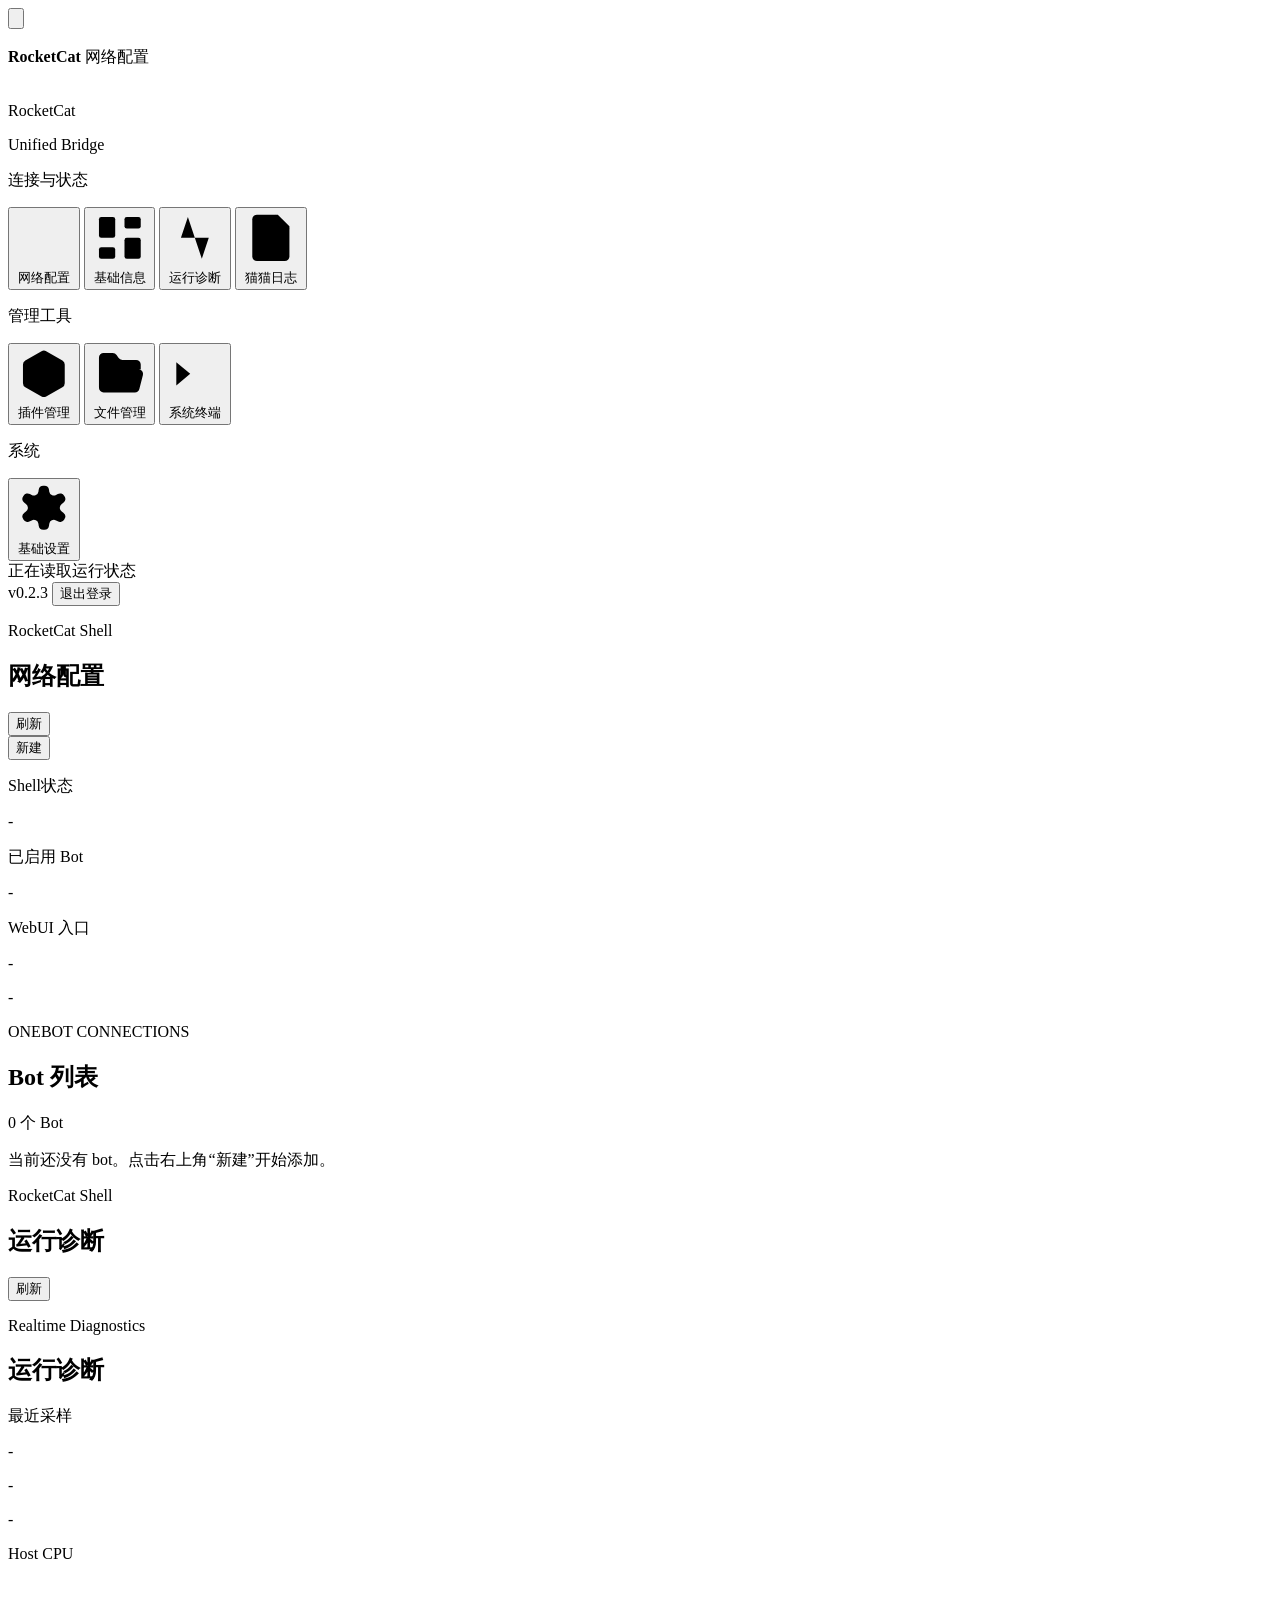
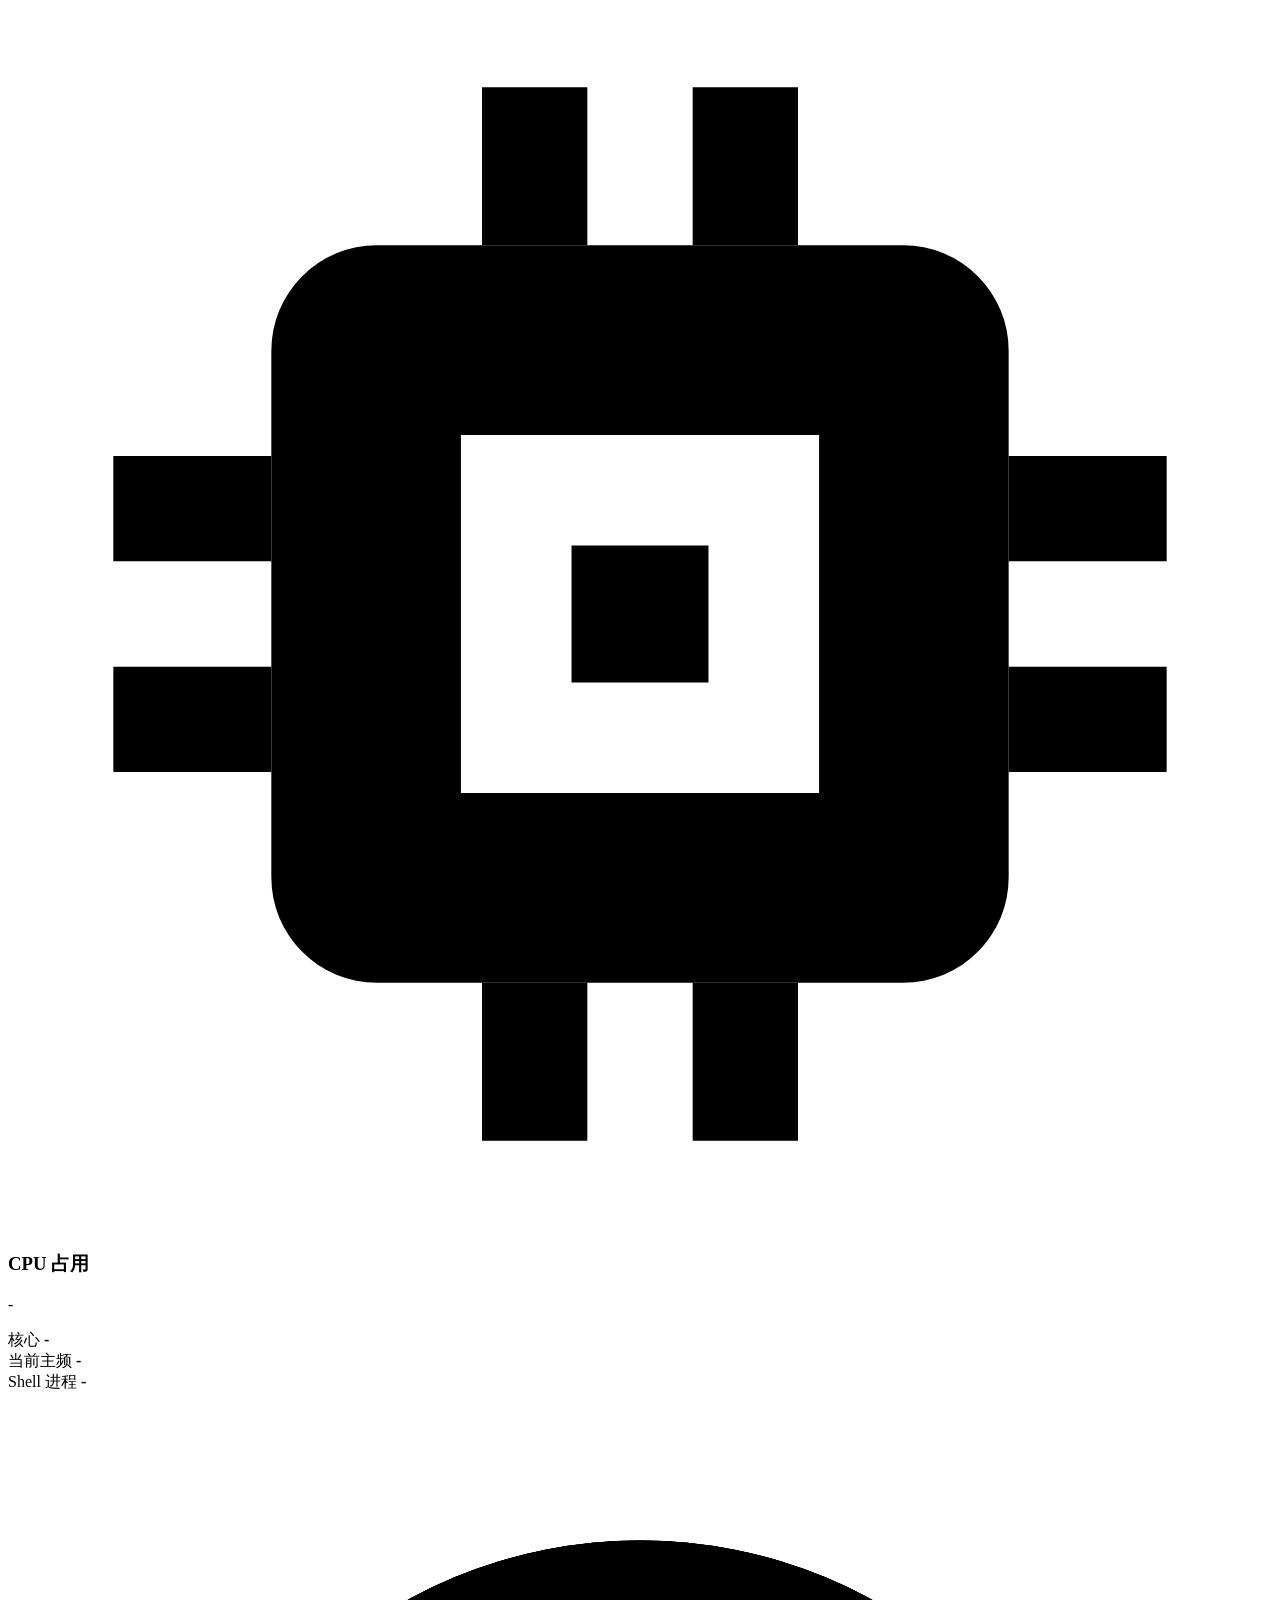
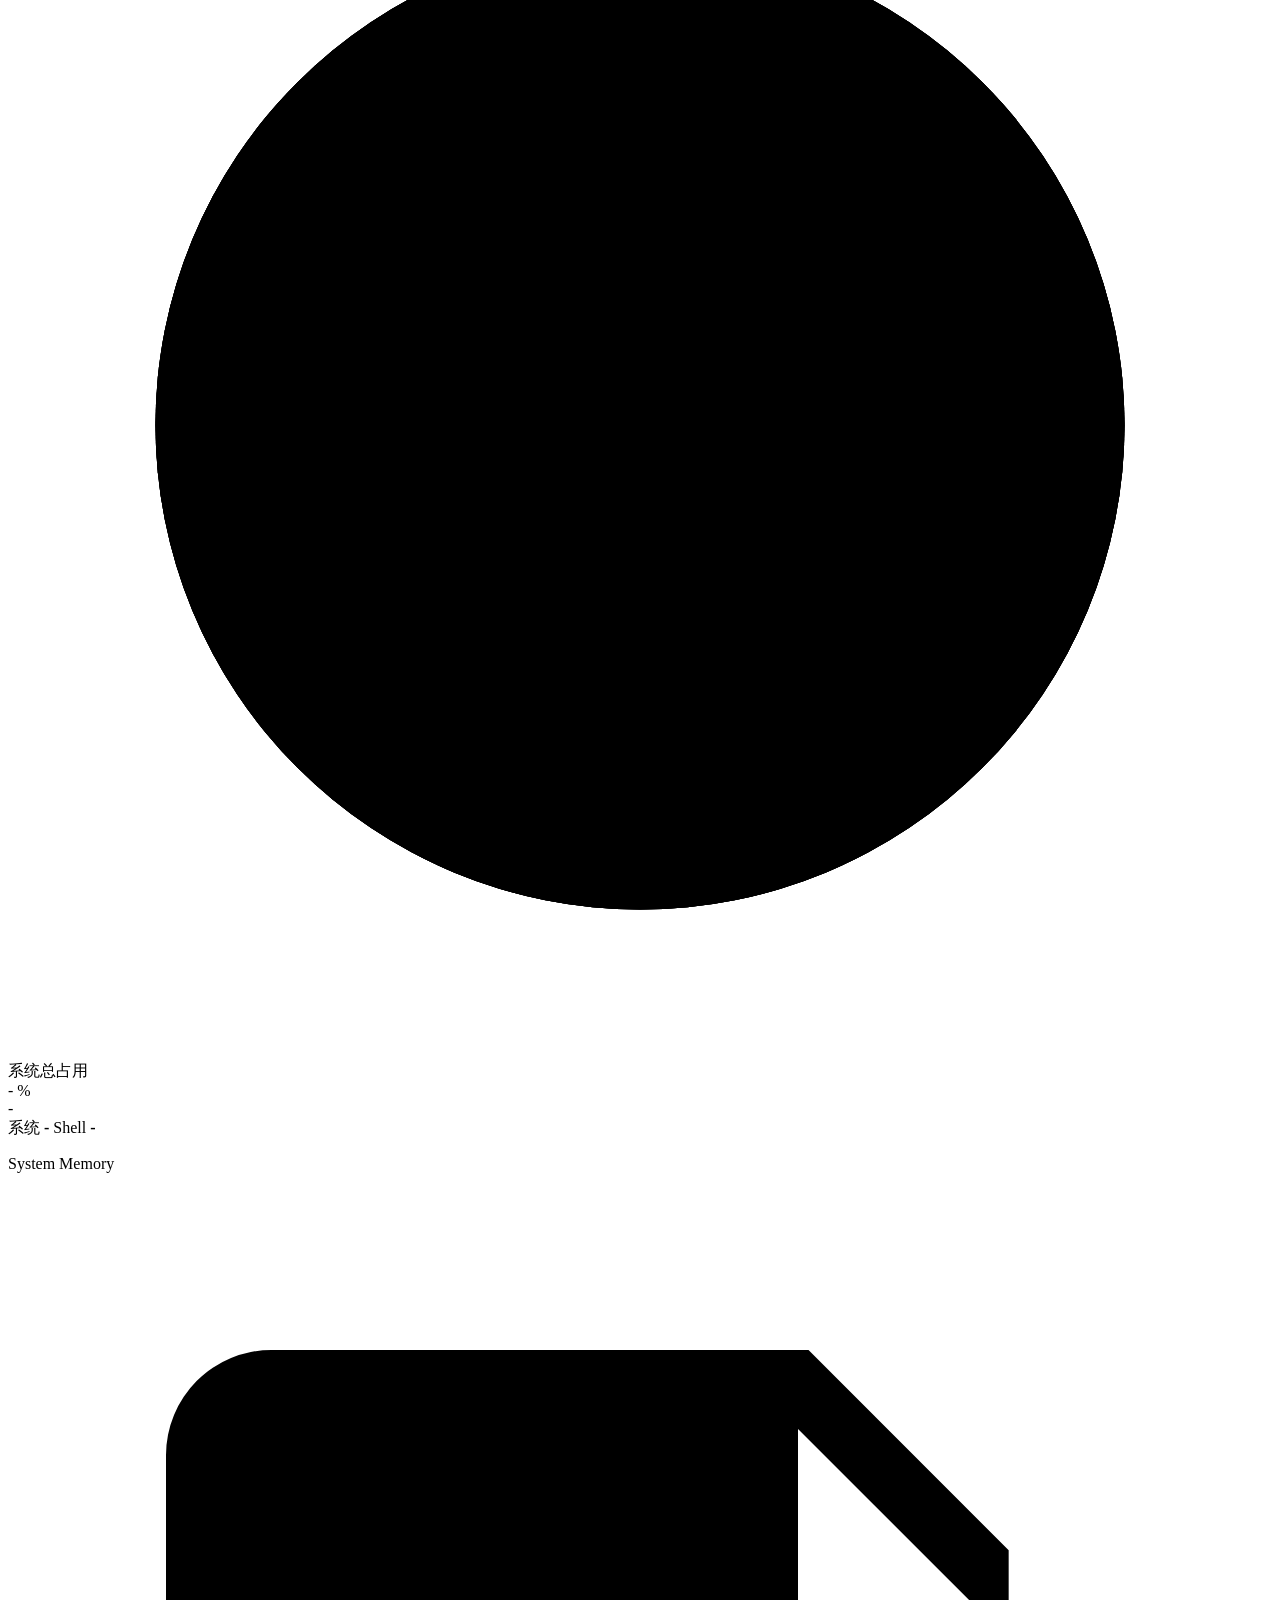
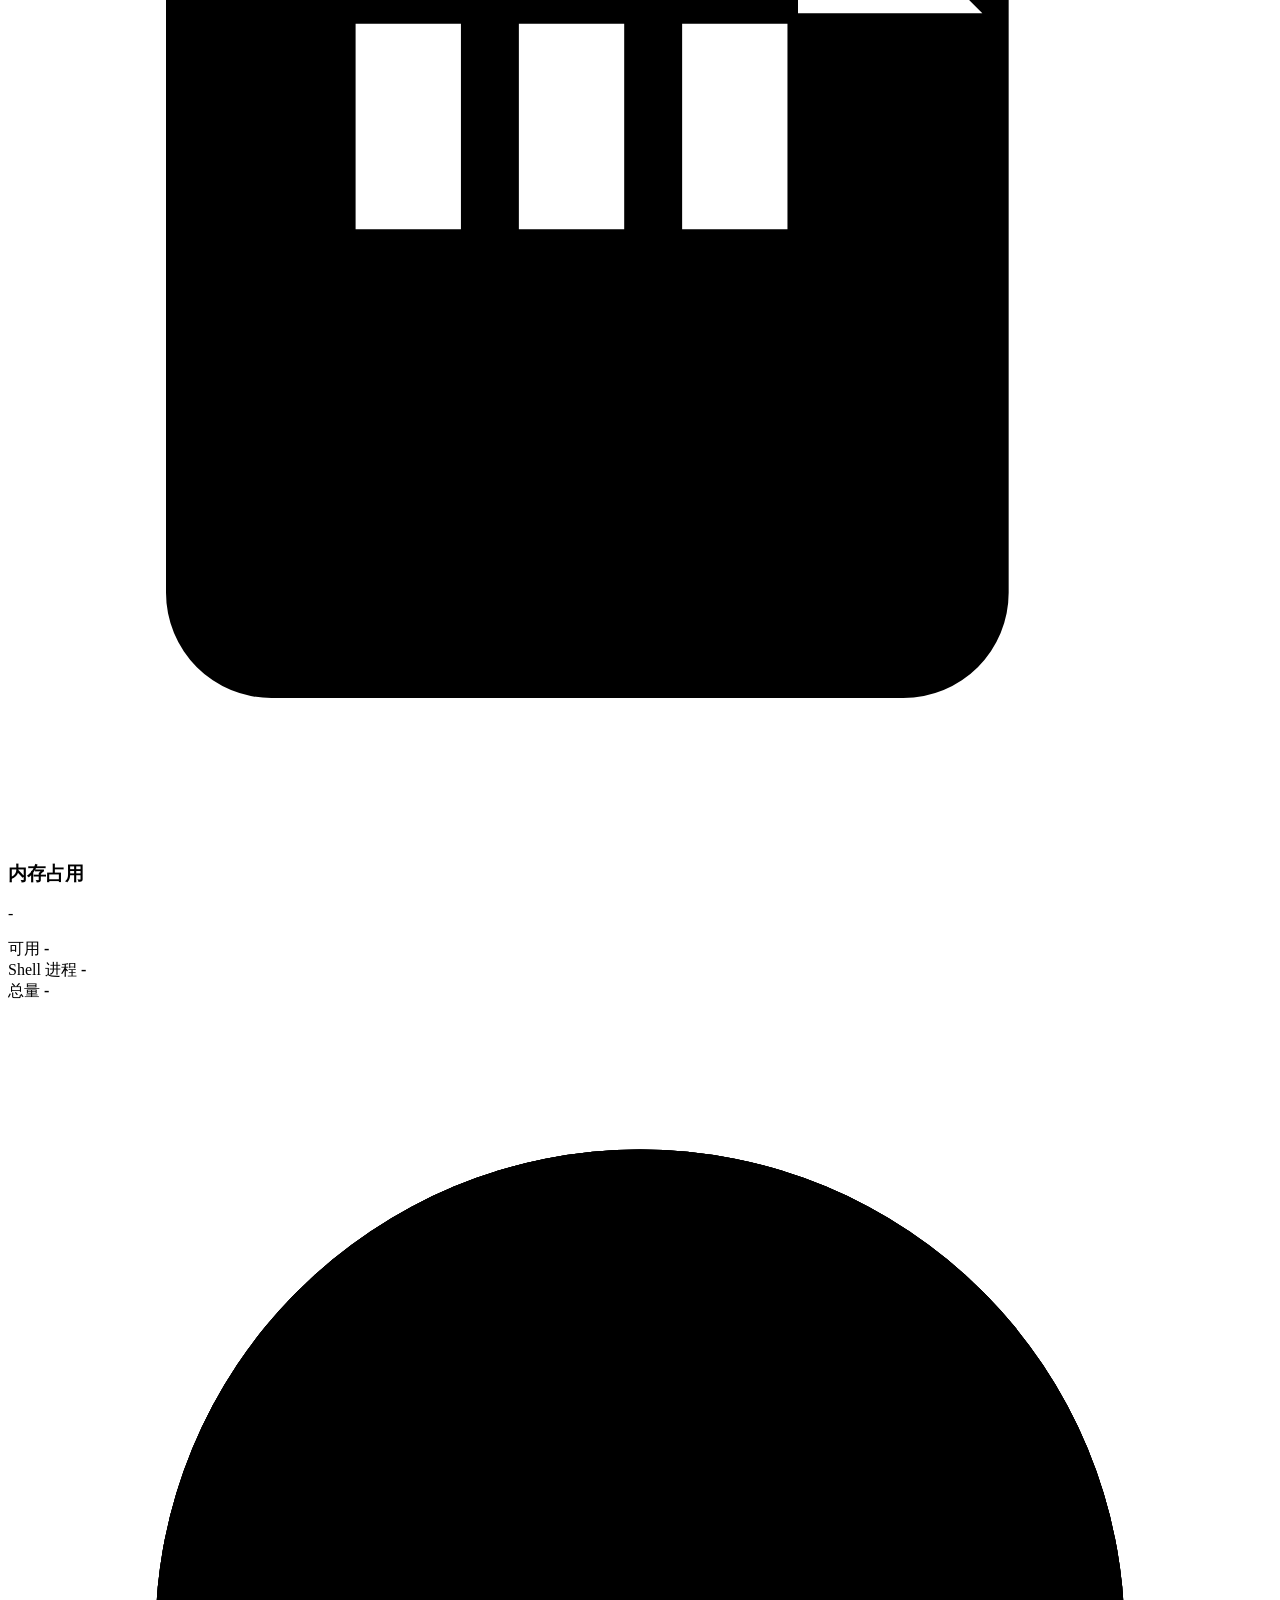
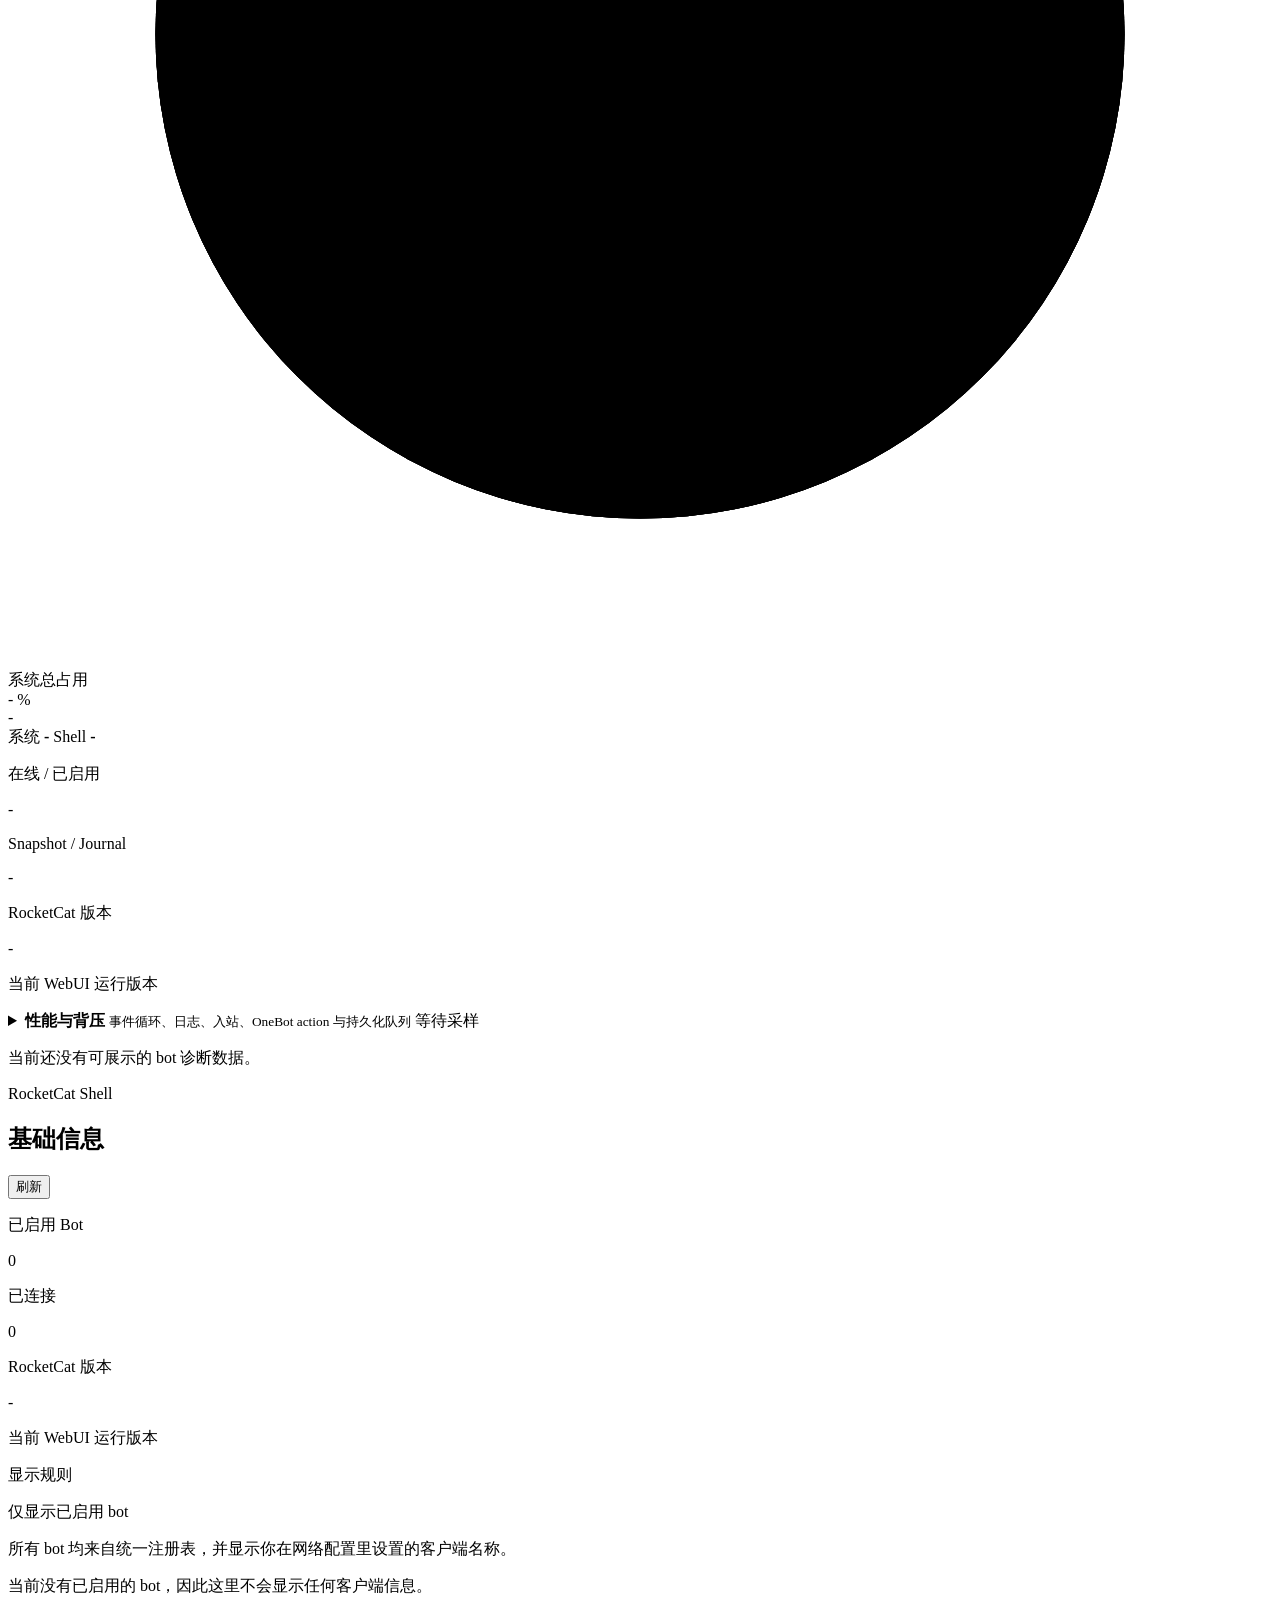
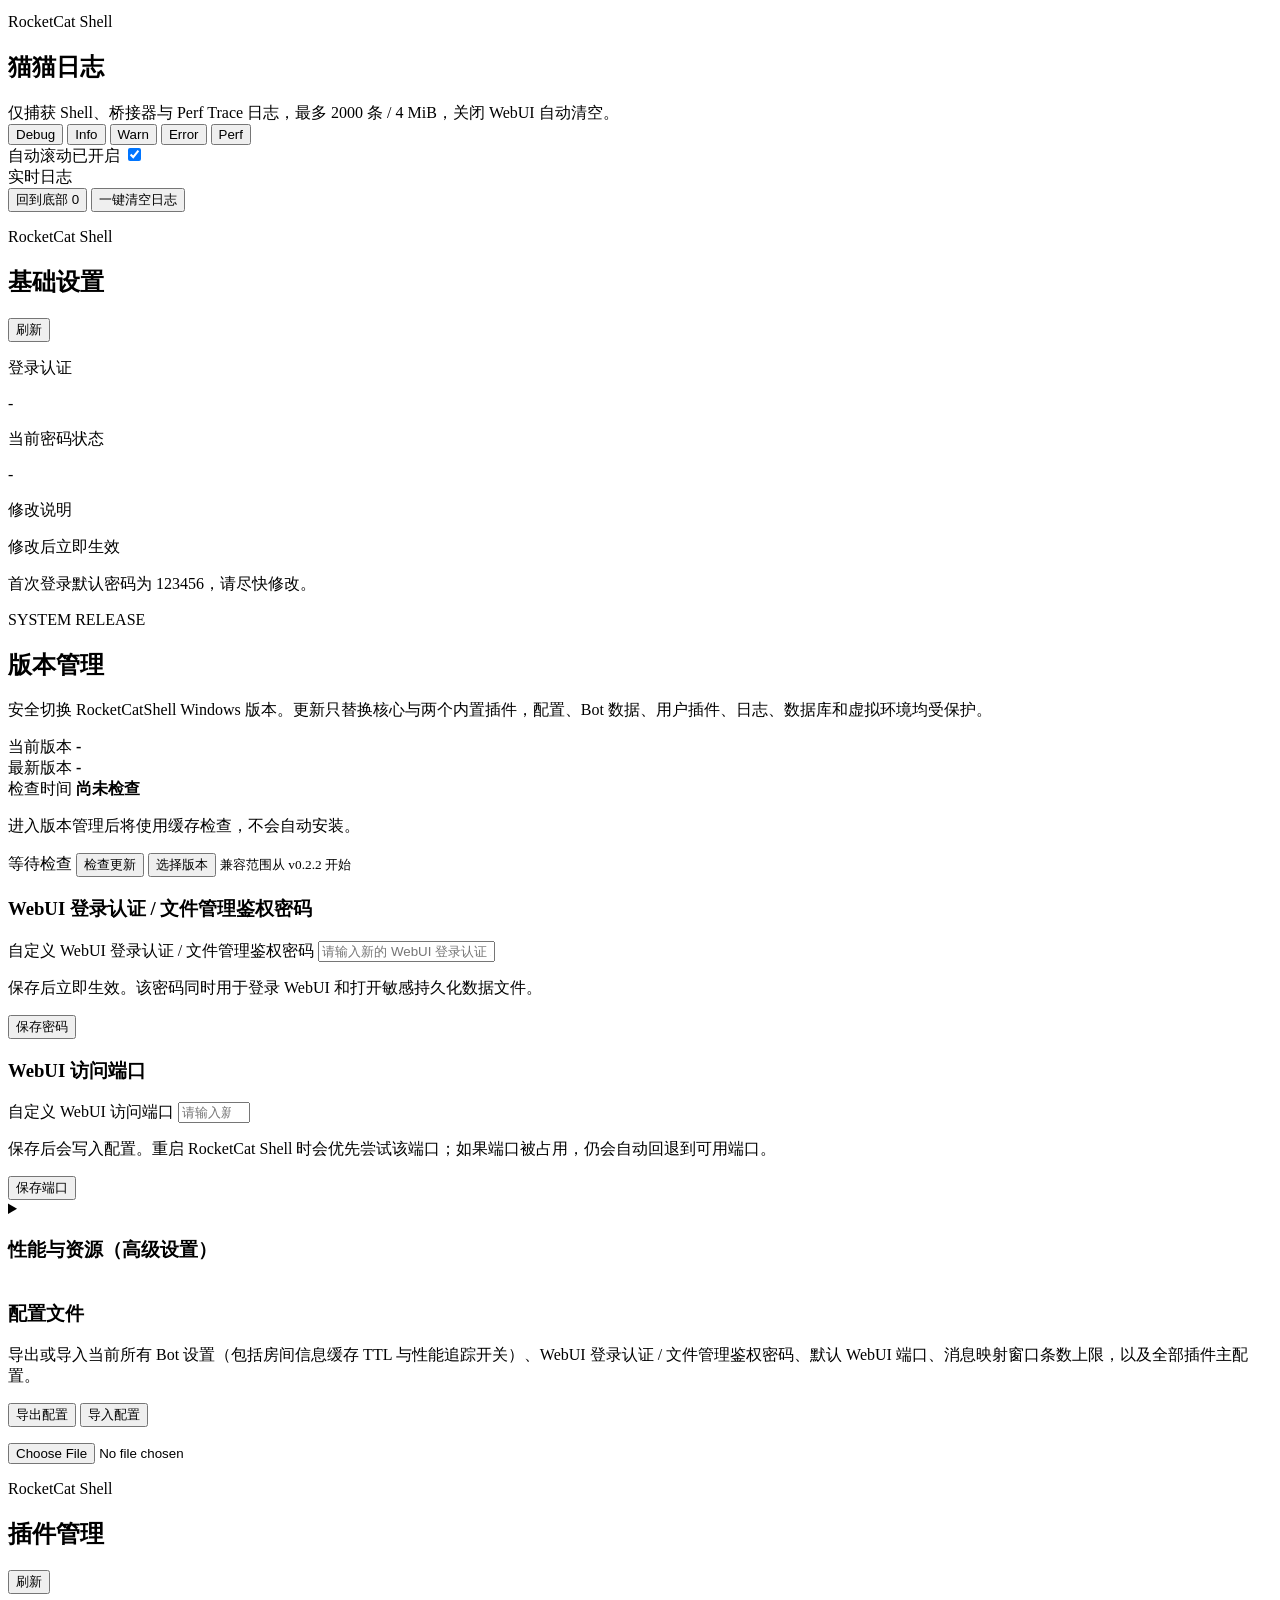
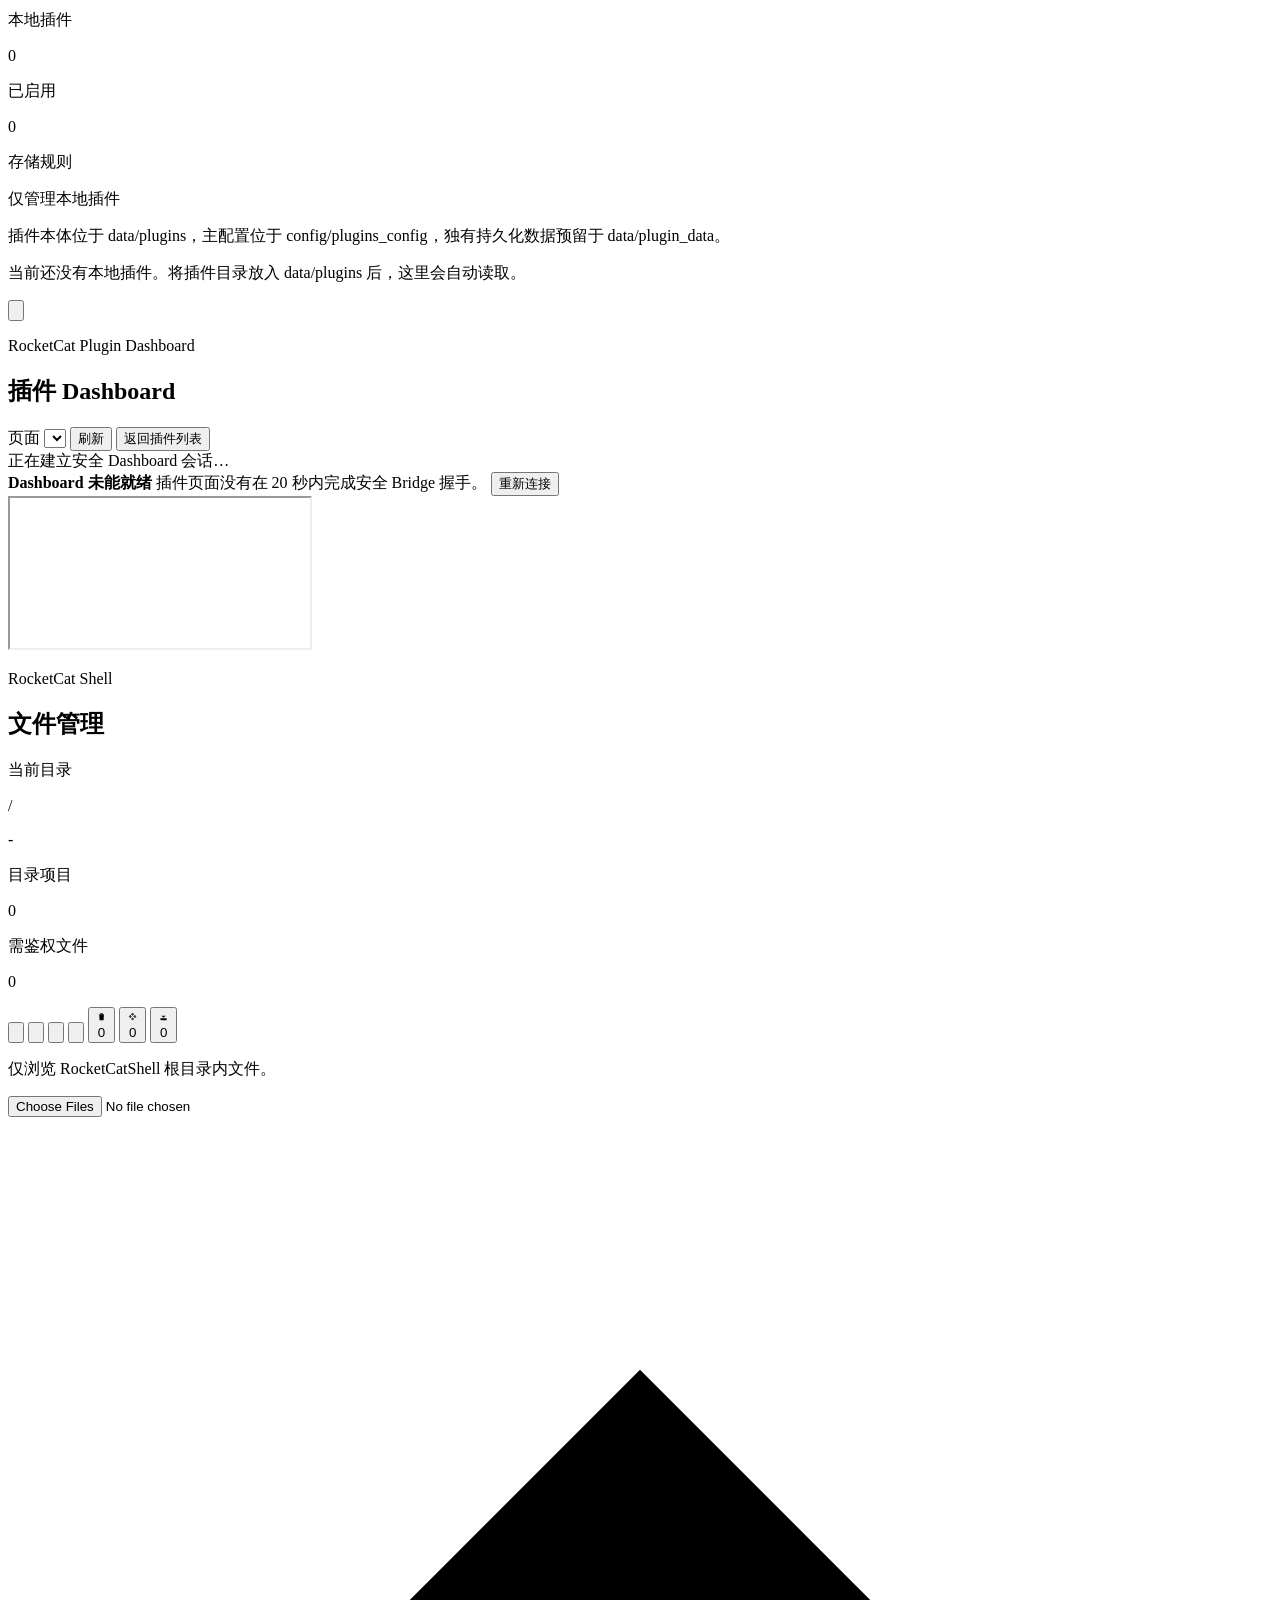
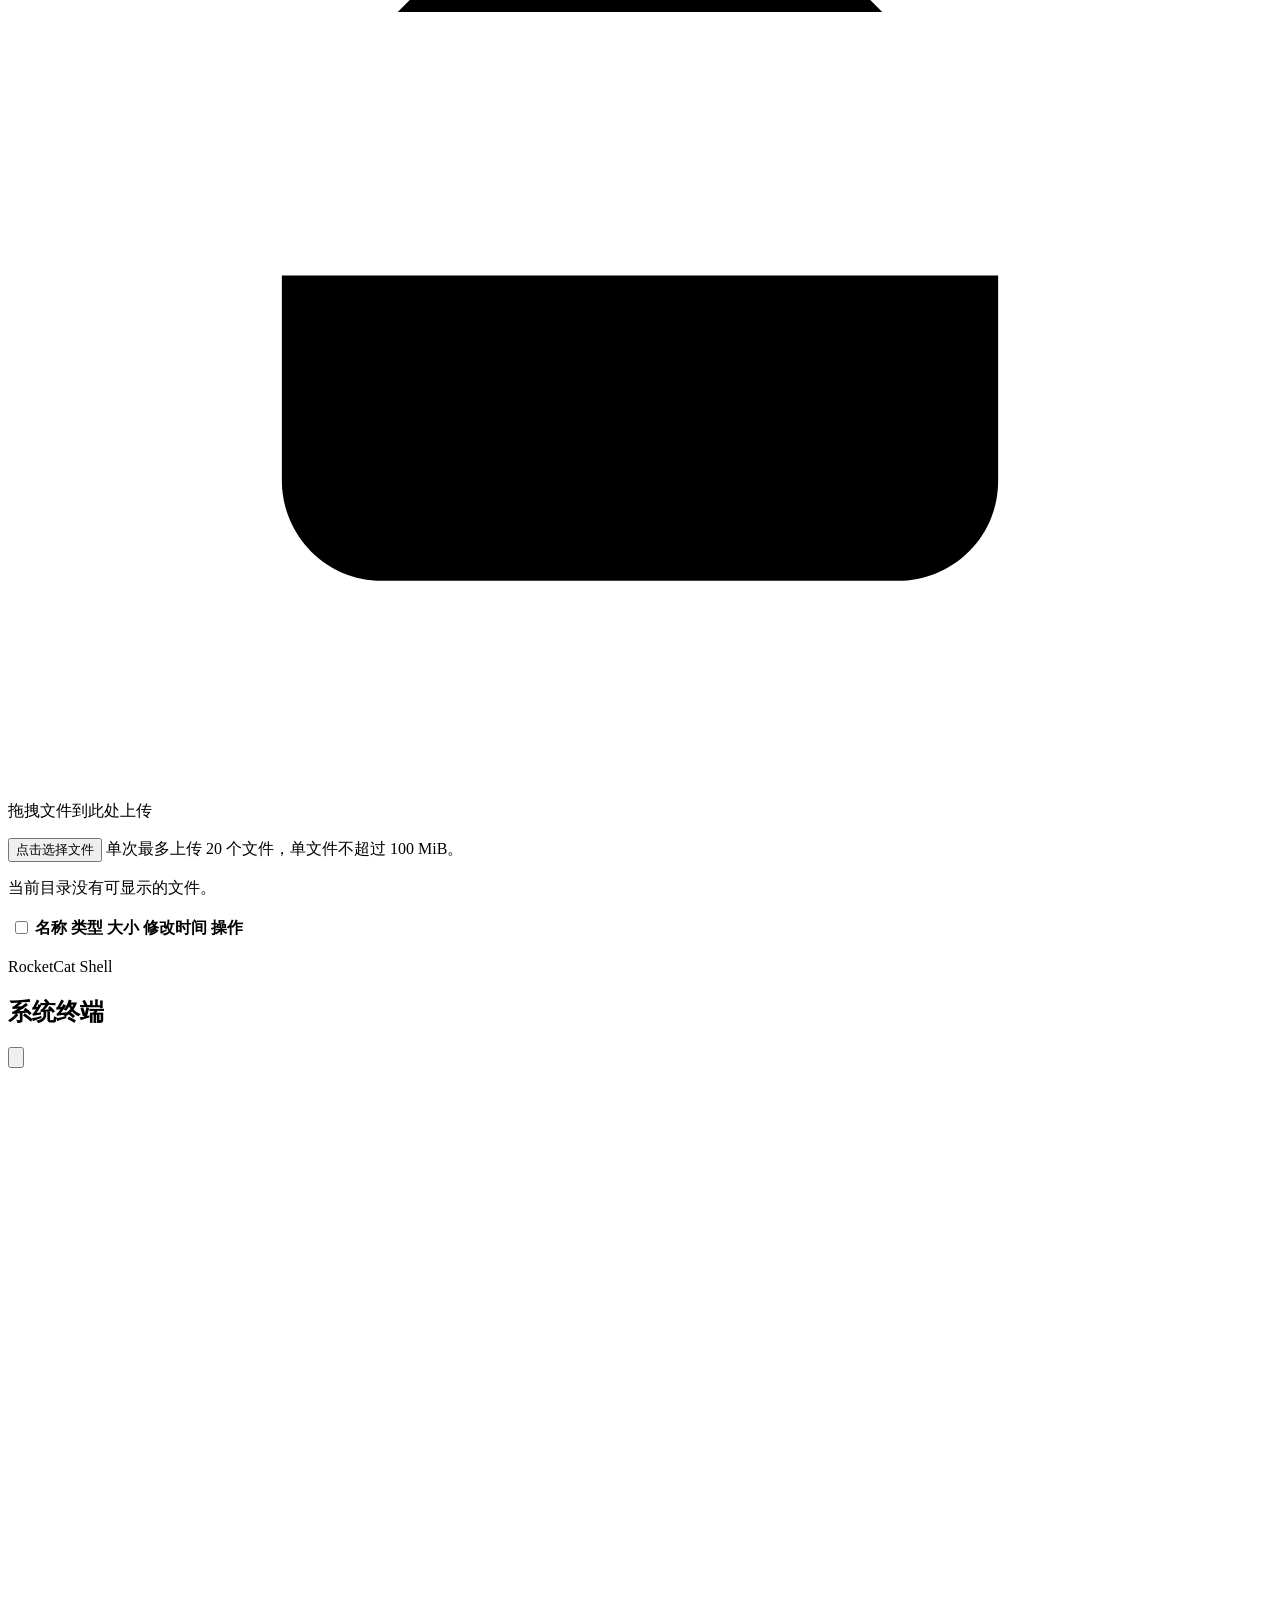
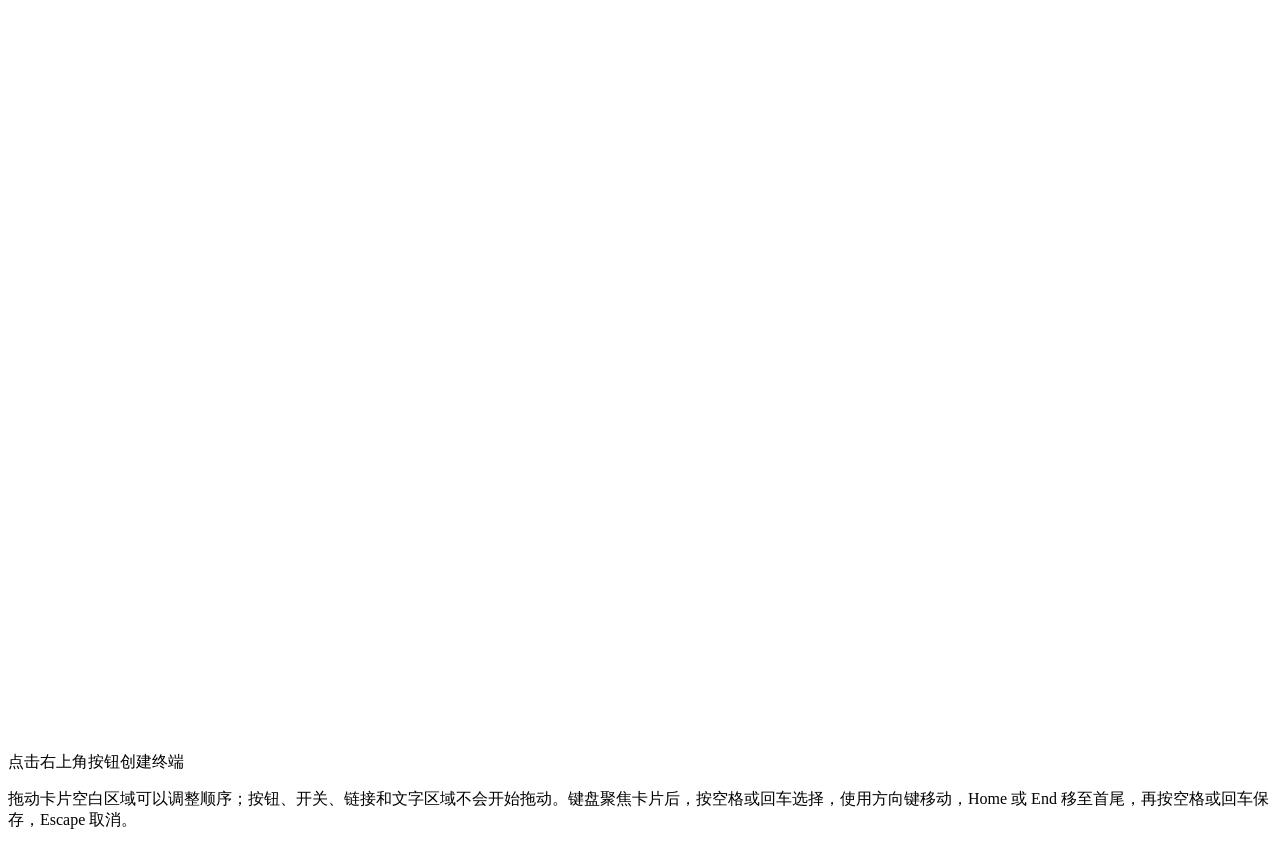
==== commit 4d7274cf: "release: publish RocketCatShell v0.2.3 source" ====
--- a/rocketcat_shell/shell/static/index.html
+++ b/rocketcat_shell/shell/static/index.html
@@ -7,7 +7,7 @@
     <link rel="icon" type="image/png" href="/static/logo.png?v=20260810brand1" />
     <link rel="apple-touch-icon" href="/static/logo.png?v=20260810brand1" />
     <link rel="stylesheet" href="/static/vendor/xterm/xterm.css?v=20260615diagicons1" />
-    <link rel="stylesheet" href="/static/styles.css?v=20260812performance2" />
+    <link rel="stylesheet" href="/static/styles.css?v=20260824v023perf1" />
   </head>
   <body>
     <div class="shell-layout">
@@ -146,7 +146,7 @@
             <span id="sidebarRuntimeText">正在读取运行状态</span>
           </div>
           <div class="sidebar-meta">
-            <span id="sidebarVersion">v0.2.2</span>
+            <span id="sidebarVersion">v0.2.3</span>
             <button id="logoutButton" class="sidebar-logout" type="button">退出登录</button>
           </div>
         </footer>
@@ -161,7 +161,10 @@
             </div>
             <div class="header-actions">
               <button id="refreshButton" class="action-button subtle" type="button">刷新</button>
-              <button id="createButton" class="action-button primary" type="button">新建 Bot</button>
+              <div class="create-transport-shell">
+                <button id="createButton" class="action-button primary" type="button" aria-haspopup="menu" aria-expanded="false" aria-controls="createTransportMenu">新建</button>
+                <div id="createTransportMenu" class="create-transport-menu hidden" role="menu" aria-label="选择 OneBot 网络类型"></div>
+              </div>
             </div>
           </header>
 
@@ -192,8 +195,10 @@
               <span id="botListSummary" class="count-badge">0 个 Bot</span>
             </div>
 
+            <div id="transportFilterBar" class="transport-filter-bar" role="toolbar" aria-label="按 OneBot 网络类型筛选"></div>
+
             <div id="emptyState" class="empty-state hidden">
-              <p>当前还没有 bot。点击右上角“新建 Bot”开始添加。</p>
+              <p>当前还没有 bot。点击右上角“新建”开始添加。</p>
             </div>
 
             <div id="botGrid" class="bot-grid" data-card-order-grid data-card-order-scope="bots" data-card-order-page="network"></div>
@@ -946,17 +951,16 @@
             </div>
           </section>
 
-          <section class="form-section">
-            <h3>OneBot 反向 WS</h3>
-            <div class="field-grid two-columns">
-              <label class="field-block span-two">
-                <span>OneBot reverse WS 地址</span>
-                <input name="onebot_ws_url" type="text" placeholder="ws://127.0.0.1:6200/ws/" />
-              </label>
-              <label class="field-block">
-                <span>OneBot Access Token</span>
-                <input name="onebot_access_token" type="text" autocomplete="off" />
-              </label>
+          <section class="form-section onebot-transport-section">
+            <div class="form-section-heading-row">
+              <div>
+                <h3>OneBot 网络</h3>
+                <p id="botTransportDescription" class="settings-helper settings-helper-compact"></p>
+              </div>
+              <span id="botTransportTypeBadge" class="transport-type-badge">Websocket客户端</span>
+            </div>
+            <div id="botTransportFields" class="field-grid two-columns transport-field-grid"></div>
+            <div class="field-grid two-columns transport-identity-grid">
               <div class="field-block identity-review-field">
                 <span>User 映射</span>
                 <button id="openUserMappingsButton" class="action-button primary" type="button">
@@ -978,7 +982,7 @@
                 <span>Rocket.Chat 最大连续重连次数</span>
                 <input name="max_reconnect_attempts" type="number" min="0" step="1" />
               </label>
-              <p class="settings-helper settings-helper-compact span-two">仅作用于 Rocket.Chat 连接。OneBot 上游未连接时 Bot 会保持启用，并以独立的 5 秒间隔在后台持续等待；离线期间的新事件不会积压或延后重放。</p>
+              <p class="settings-helper settings-helper-compact span-two">仅作用于 Rocket.Chat 连接。OneBot 上游未连接时 Bot 会保持启用；服务端监听失败时同样保持启用，并由所选传输独立等待或报告错误；不会消耗 Rocket.Chat 重连次数。</p>
               <label class="field-block">
                 <span>远程媒体大小上限(字节)</span>
                 <input name="remote_media_max_size" type="number" min="0" step="1" />
@@ -991,16 +995,6 @@
                 <label class="field-switch">
                   <span>子频道会话隔离</span>
                   <input name="enable_subchannel_session_isolation" type="checkbox" />
-                  <i></i>
-                </label>
-                <label class="field-switch">
-                  <span>忽略机器人自己的消息</span>
-                  <input name="skip_own_messages" type="checkbox" />
-                  <i></i>
-                </label>
-                <label class="field-switch">
-                  <span>调试日志</span>
-                  <input name="debug" type="checkbox" />
                   <i></i>
                 </label>
                 <label class="field-switch">
@@ -1412,6 +1406,6 @@
 
     <script src="/static/vendor/xterm/xterm.js?v=20260615diagicons1"></script>
     <script src="/static/vendor/xterm/addon-fit.js?v=20260615diagicons1"></script>
-    <script src="/static/app.js?v=20260812performance2"></script>
+    <script src="/static/app.js?v=20260824v023perf1"></script>
   </body>
 </html>
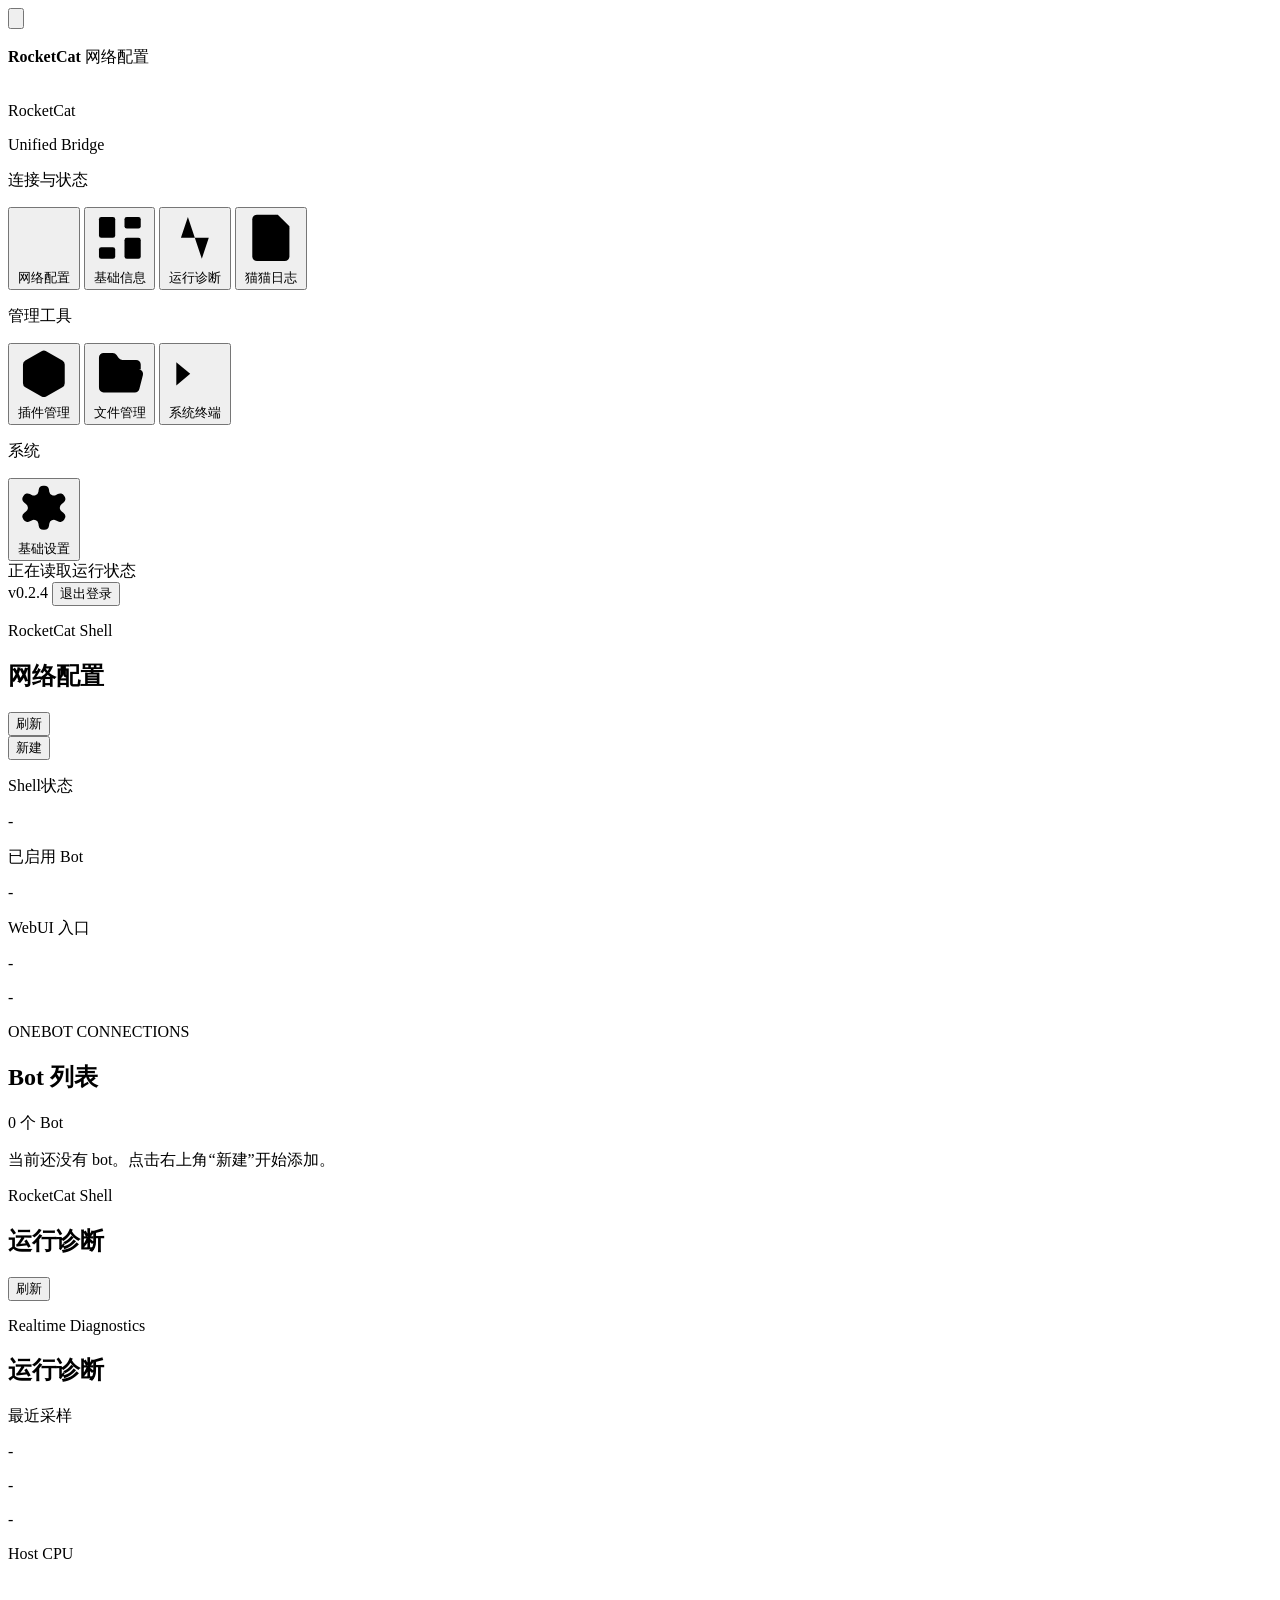
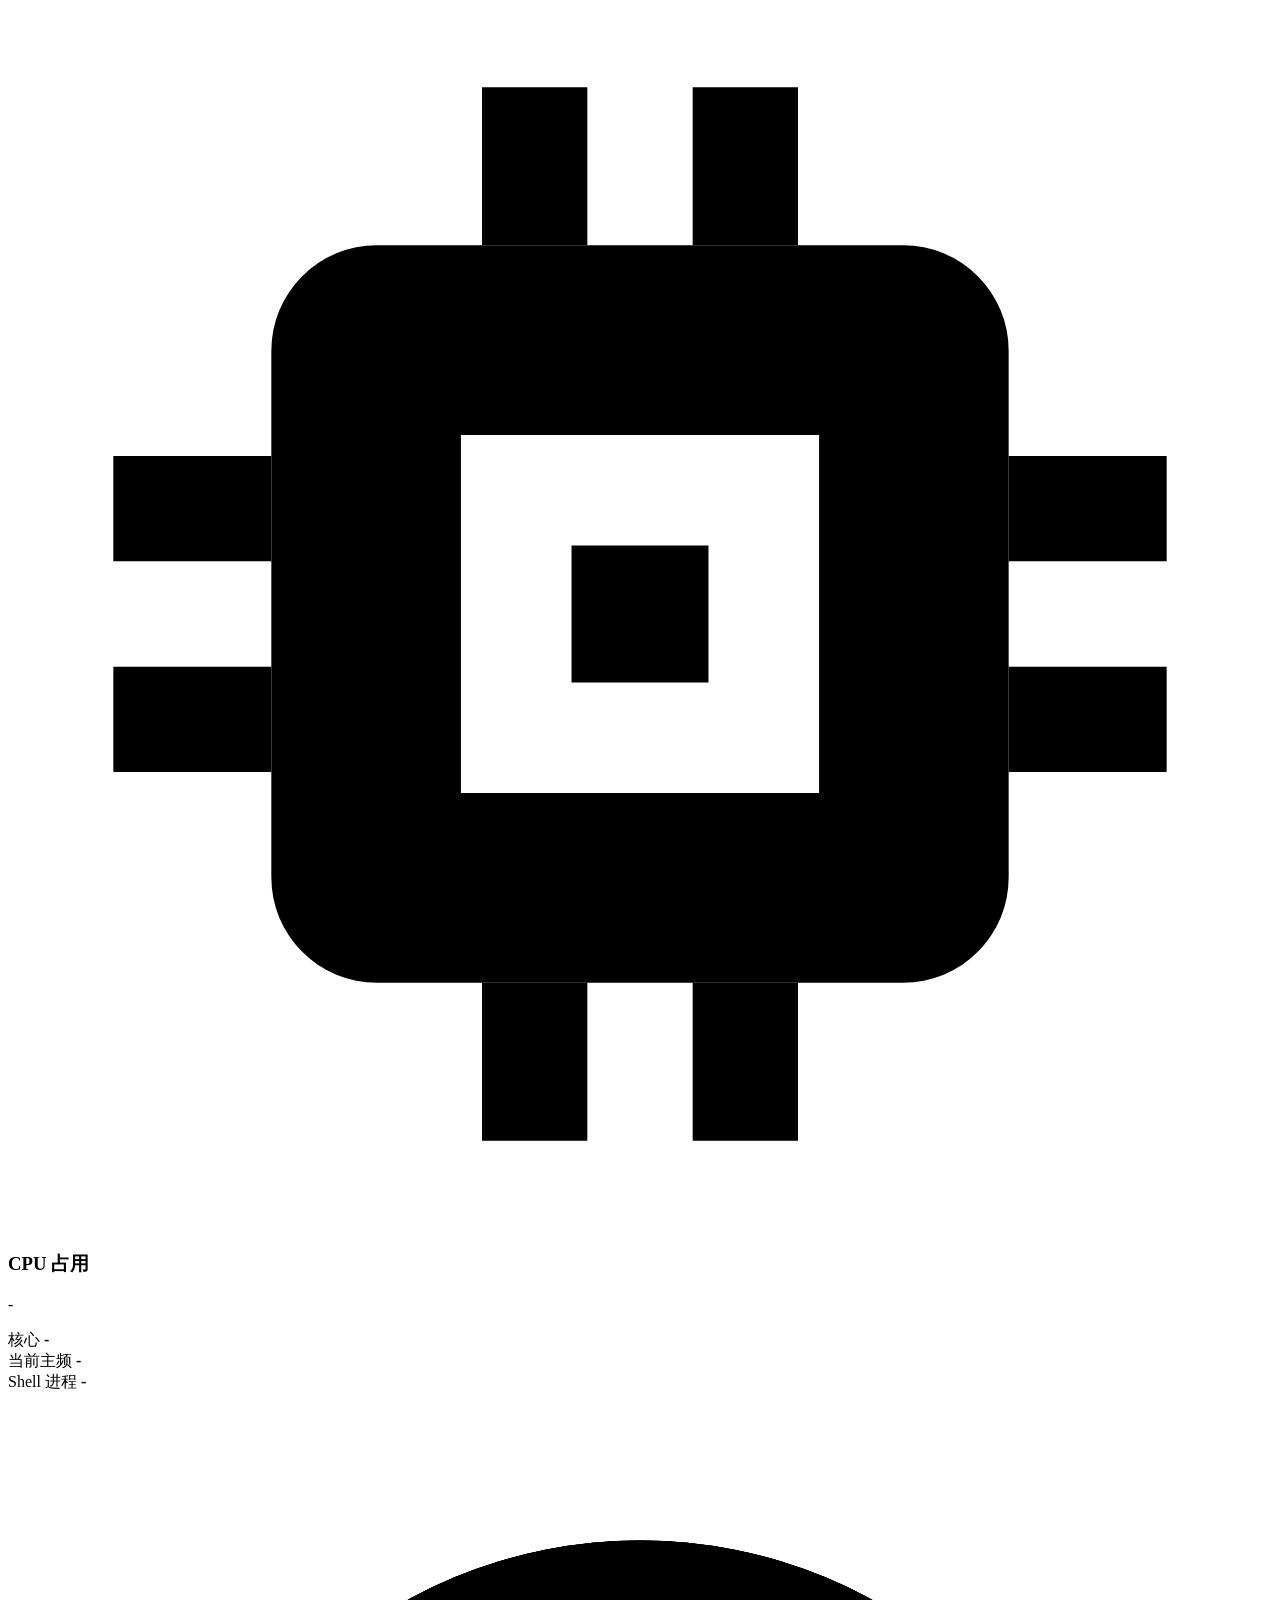
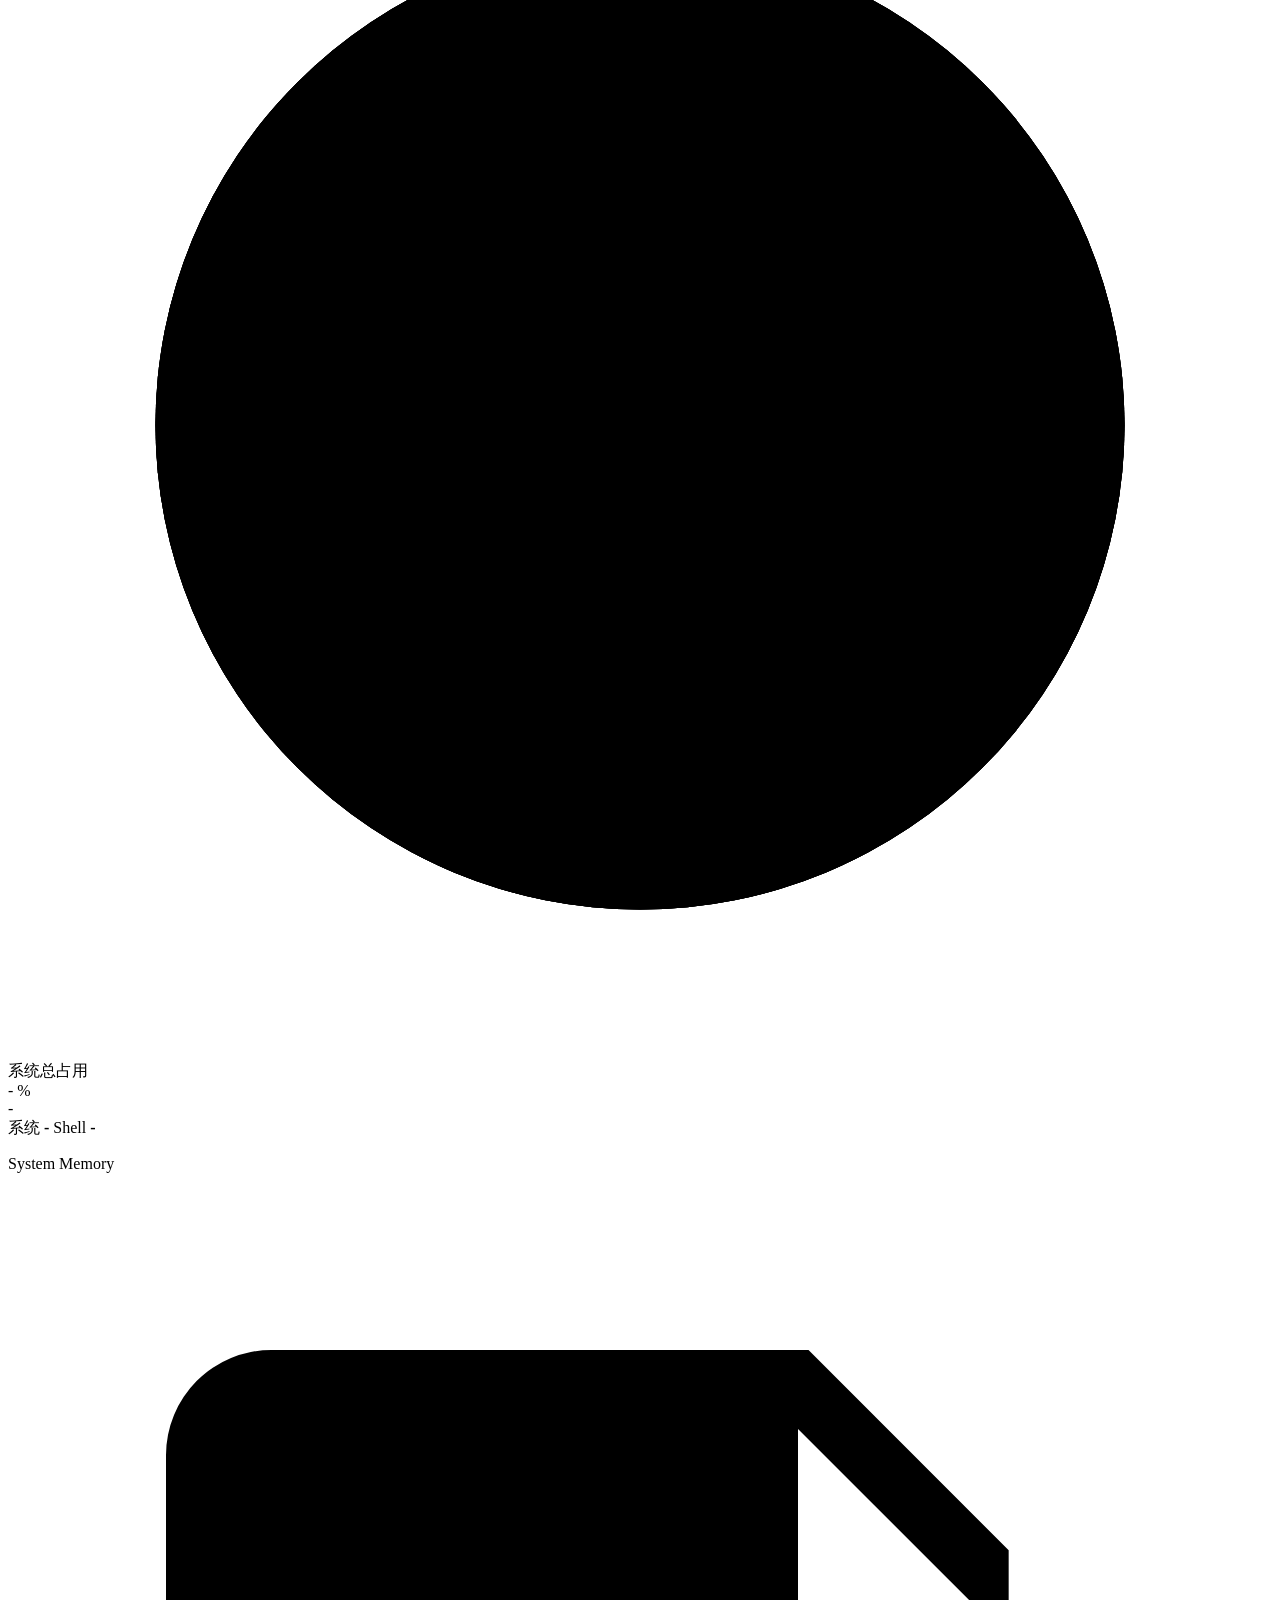
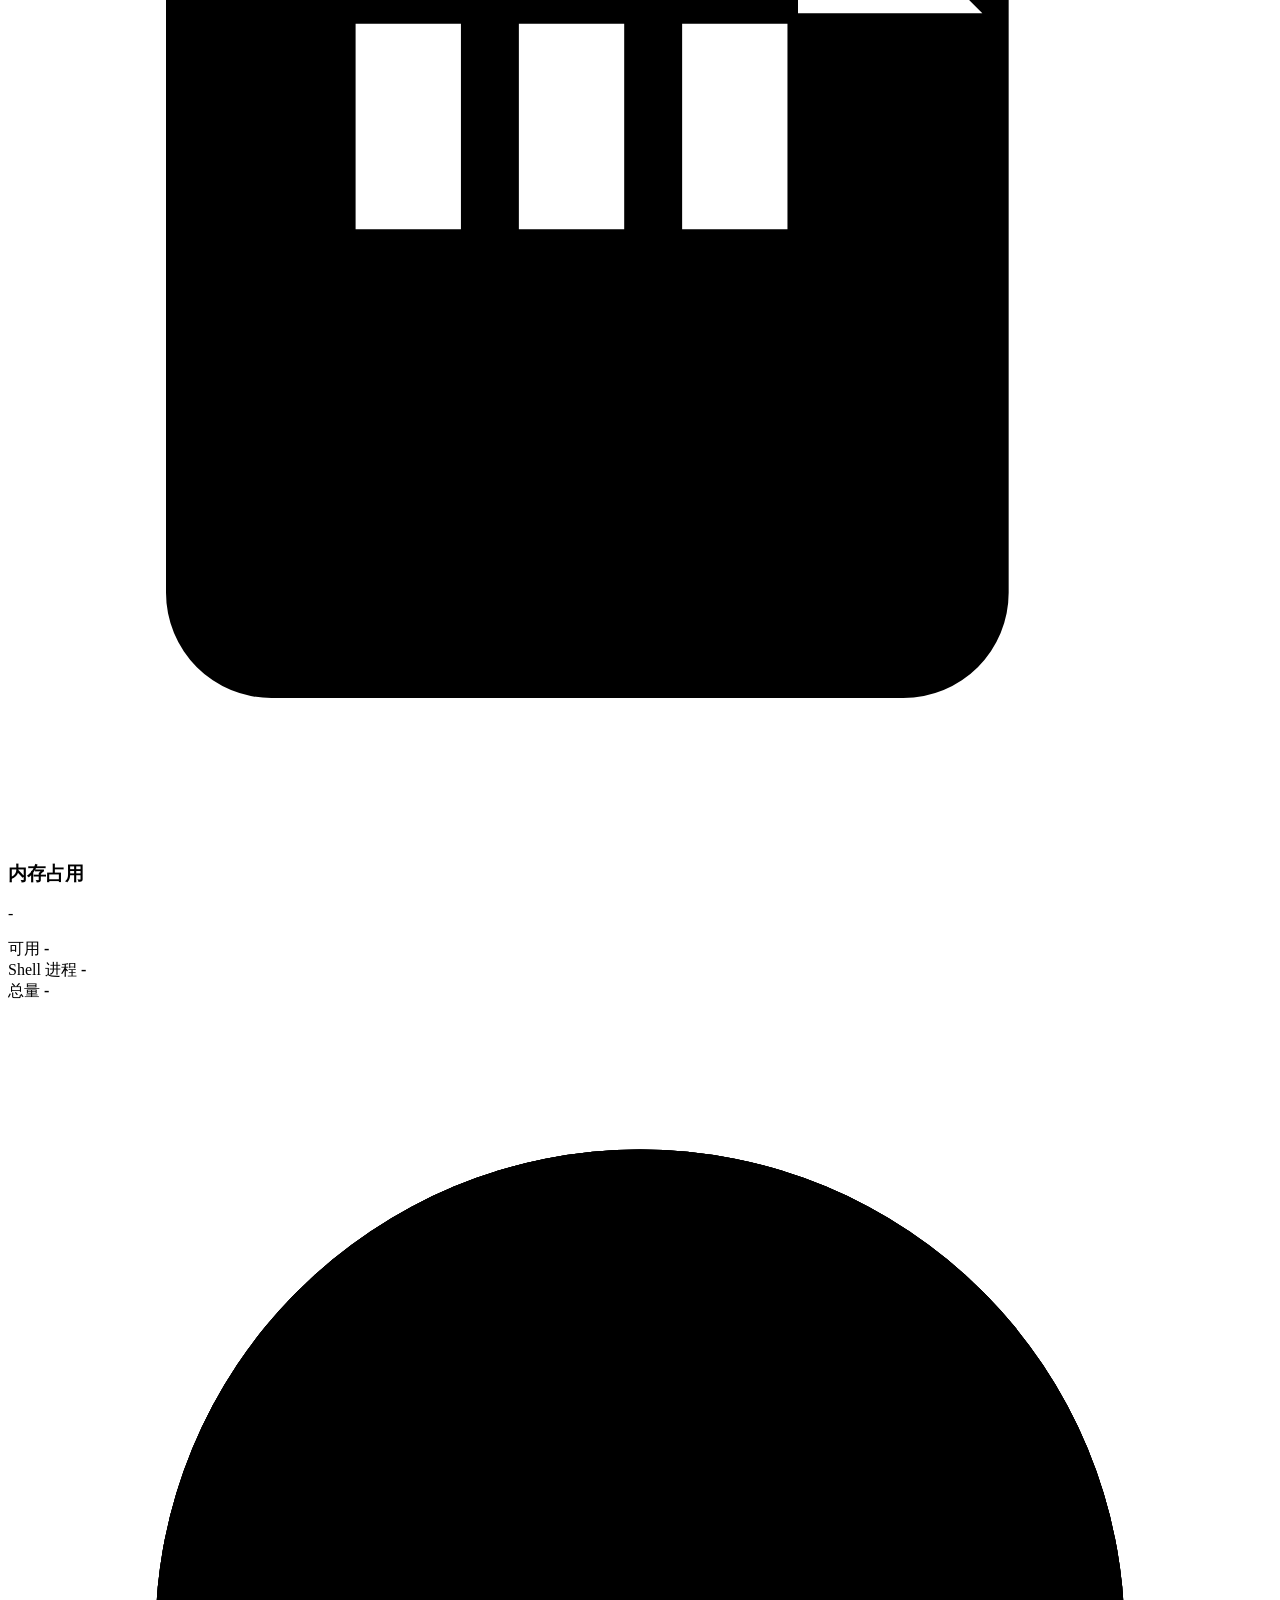
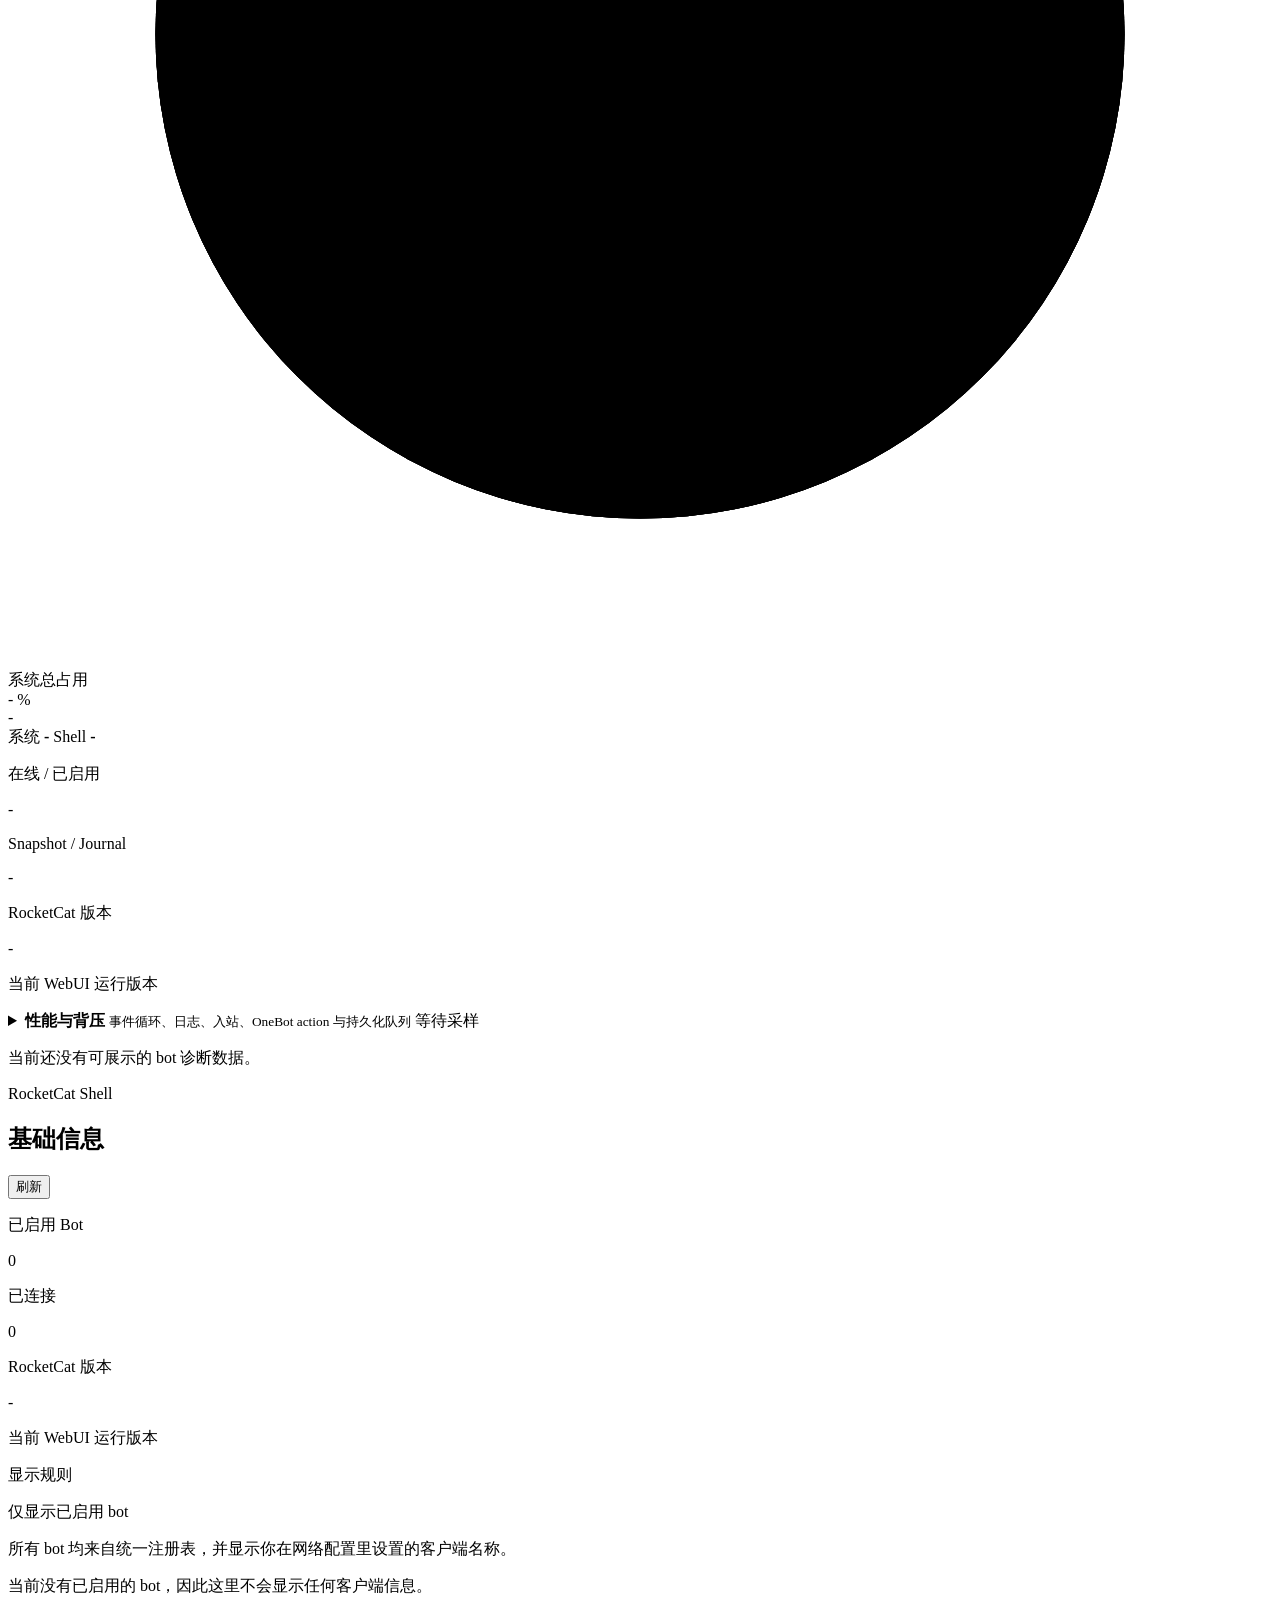
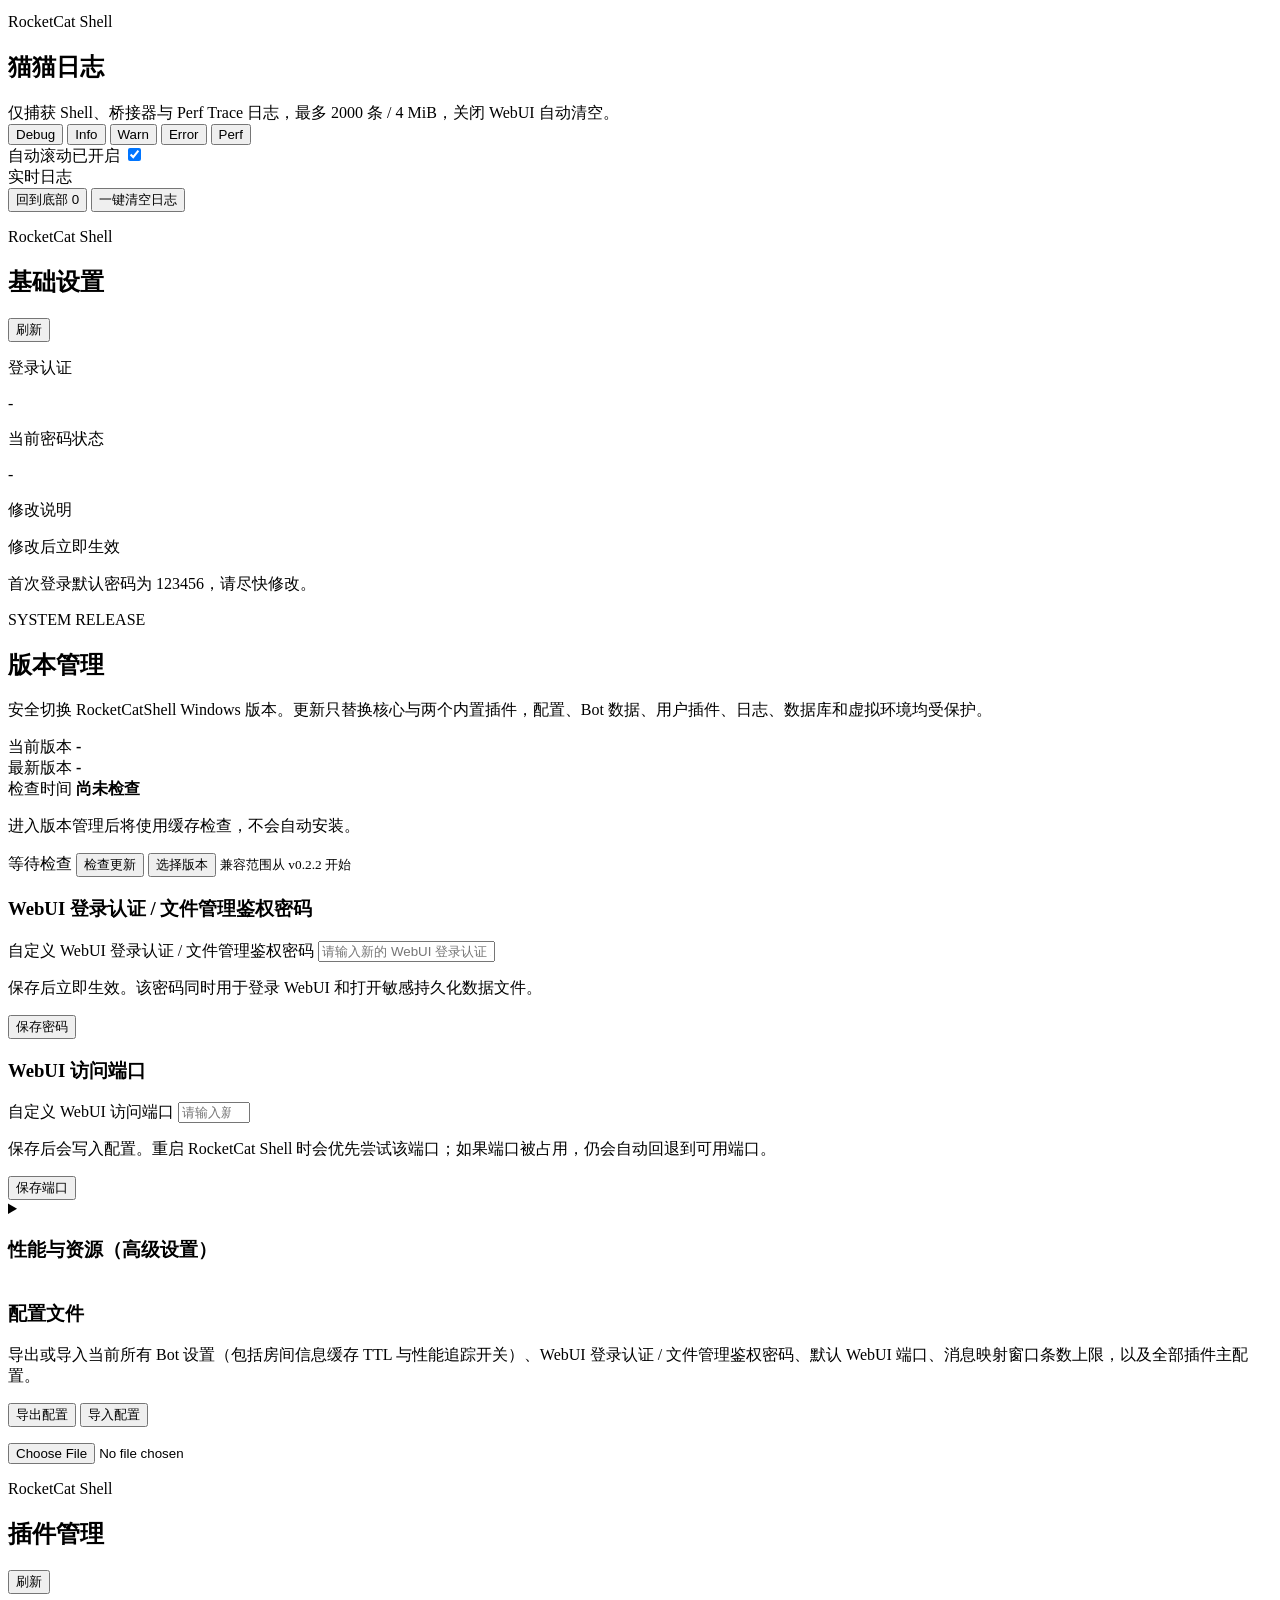
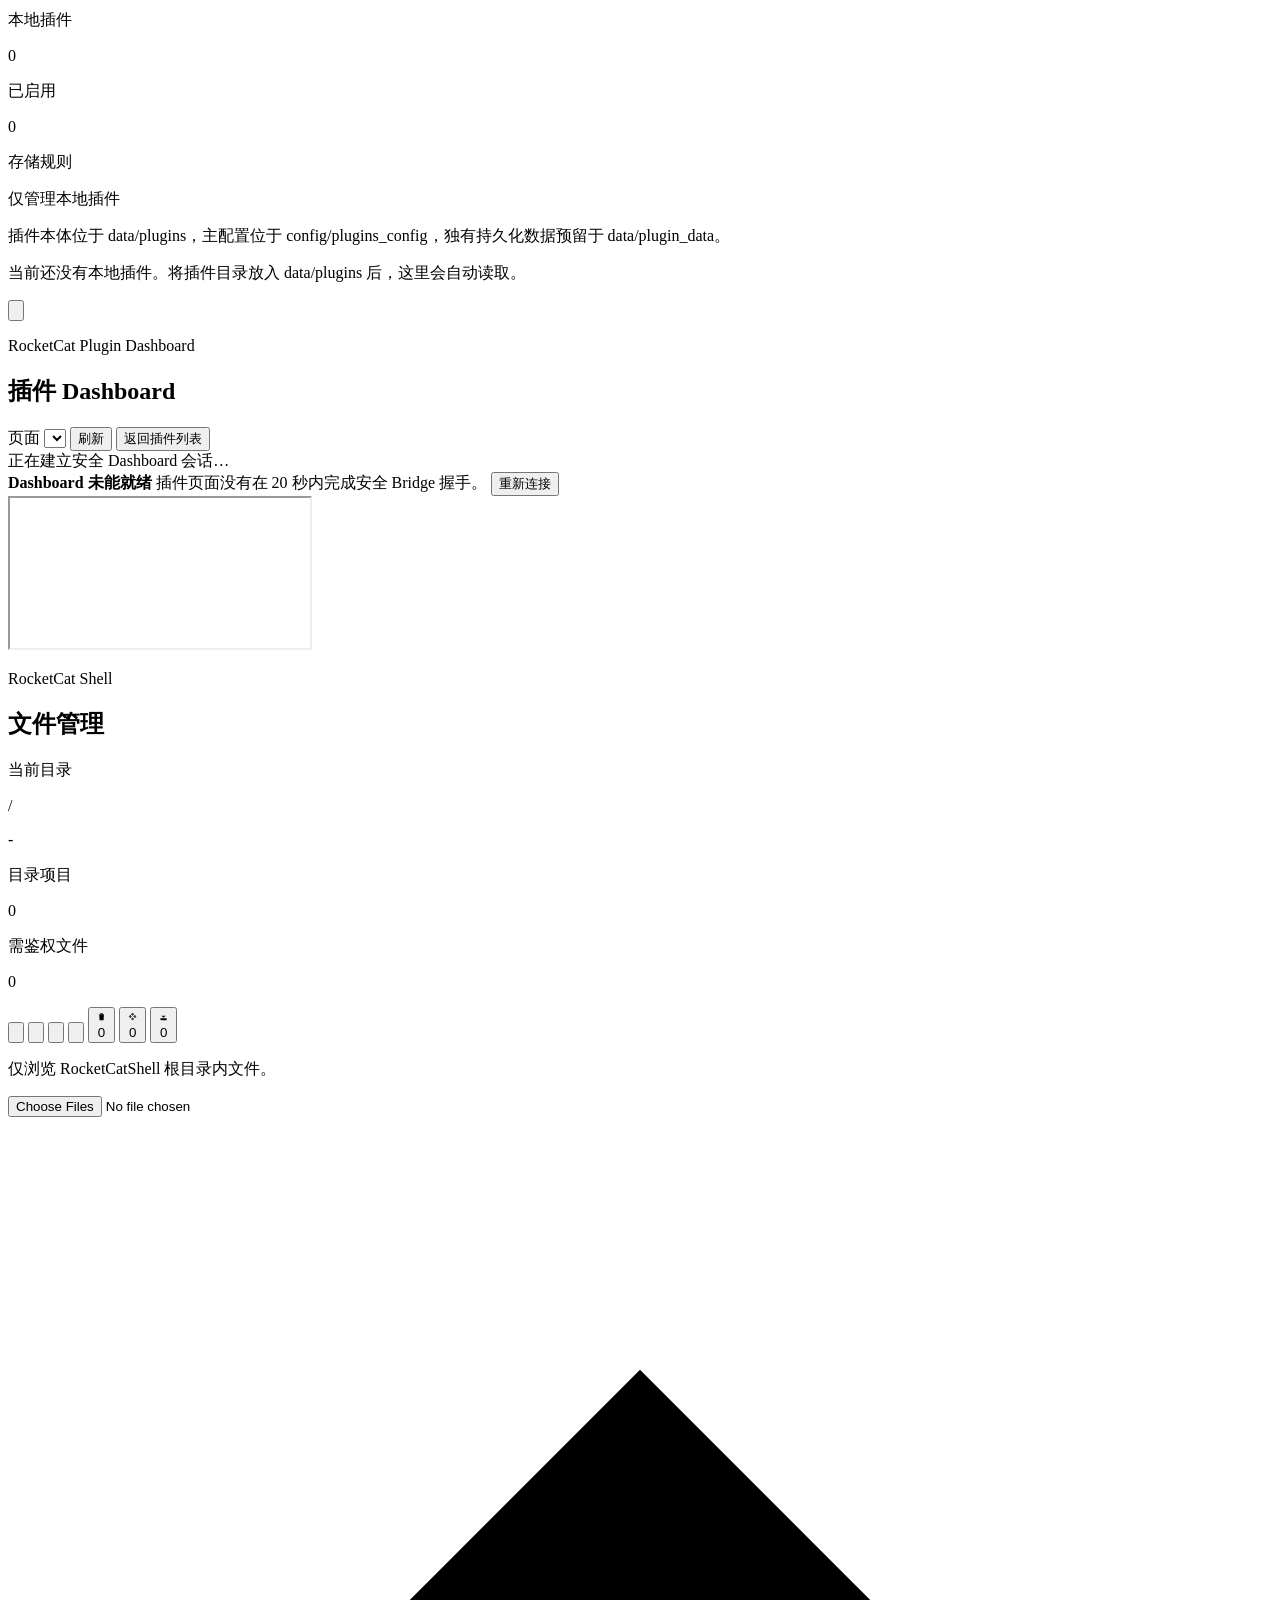
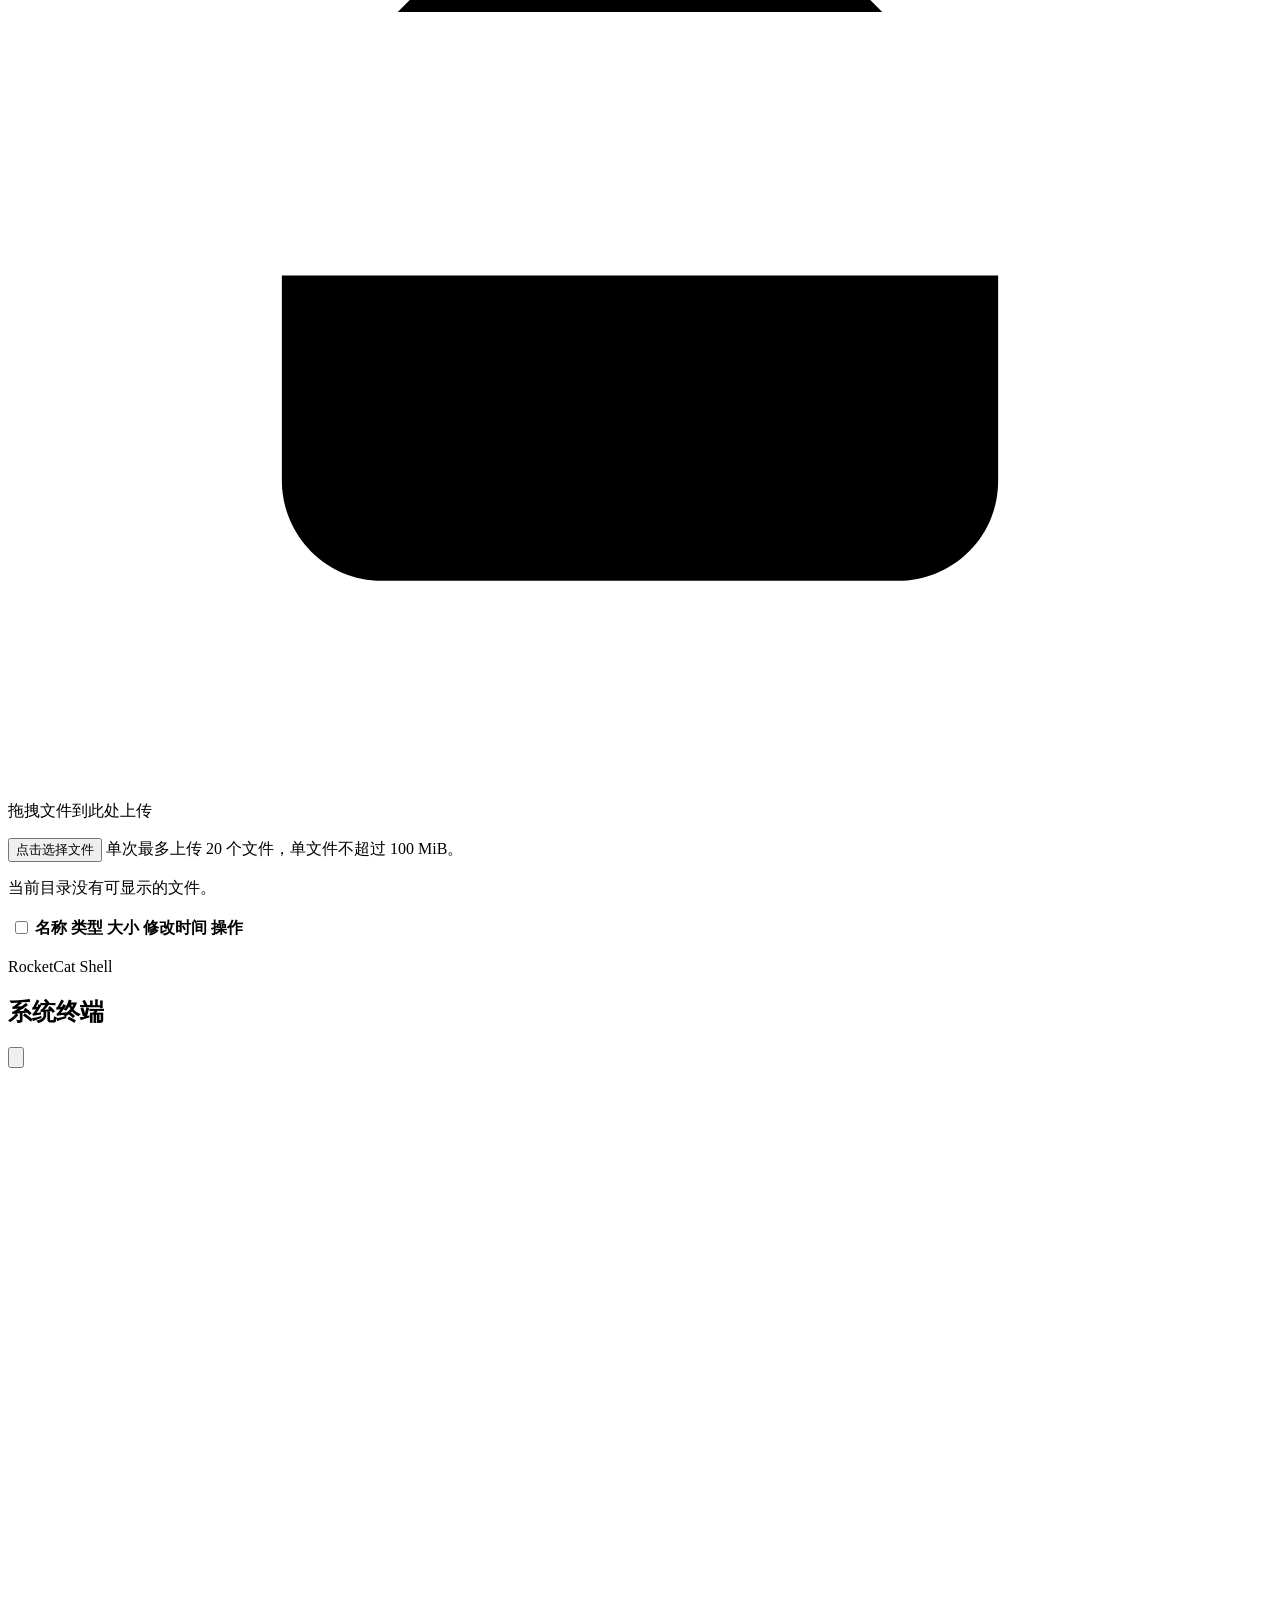
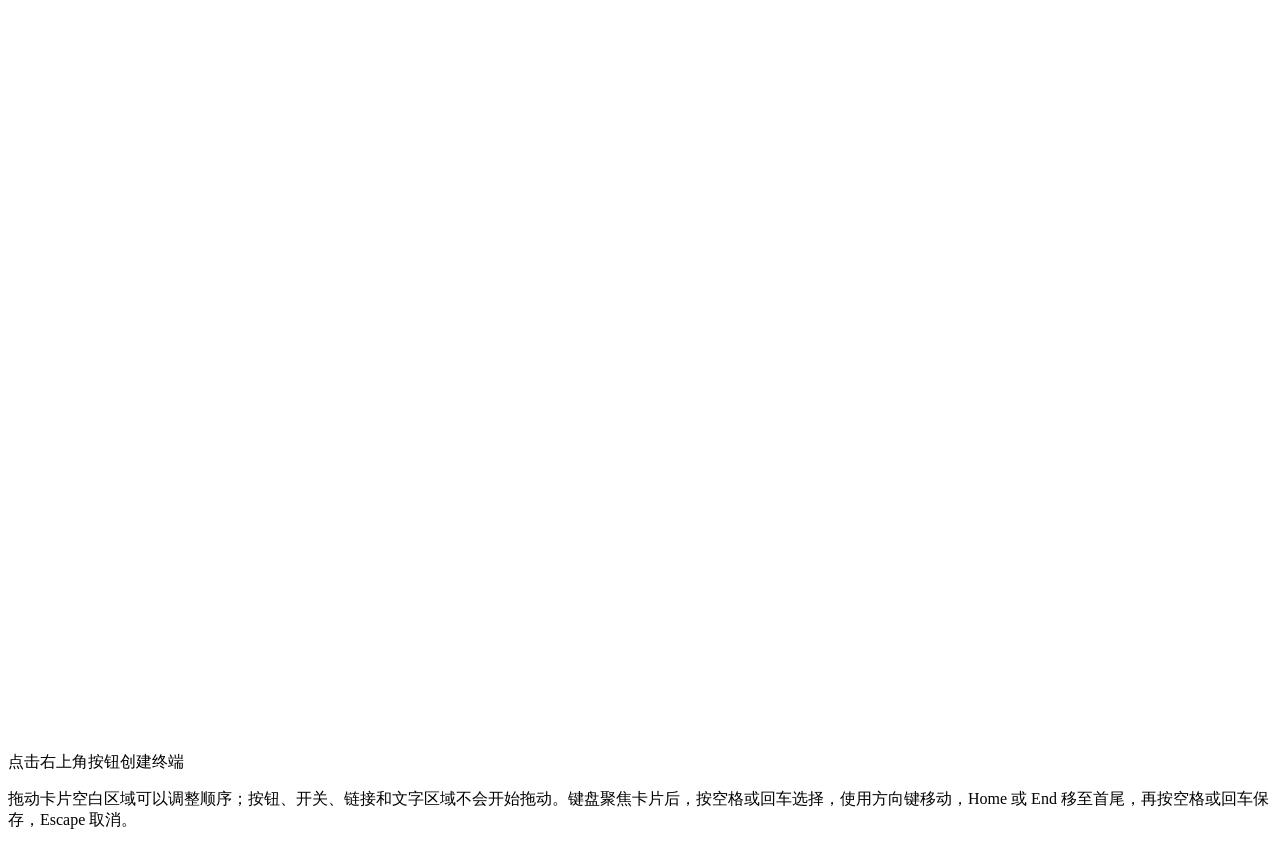
==== commit 6e077ec6: "Prepare RocketCatShell v0.2.4 release" ====
--- a/rocketcat_shell/shell/static/index.html
+++ b/rocketcat_shell/shell/static/index.html
@@ -7,7 +7,7 @@
     <link rel="icon" type="image/png" href="/static/logo.png?v=20260810brand1" />
     <link rel="apple-touch-icon" href="/static/logo.png?v=20260810brand1" />
     <link rel="stylesheet" href="/static/vendor/xterm/xterm.css?v=20260615diagicons1" />
-    <link rel="stylesheet" href="/static/styles.css?v=20260824v023perf1" />
+    <link rel="stylesheet" href="/static/styles.css?v=20261006v024release1" />
   </head>
   <body>
     <div class="shell-layout">
@@ -146,7 +146,7 @@
             <span id="sidebarRuntimeText">正在读取运行状态</span>
           </div>
           <div class="sidebar-meta">
-            <span id="sidebarVersion">v0.2.3</span>
+            <span id="sidebarVersion">v0.2.4</span>
             <button id="logoutButton" class="sidebar-logout" type="button">退出登录</button>
           </div>
         </footer>
@@ -1003,6 +1003,16 @@
                   <i></i>
                 </label>
               </div>
+              <div id="forwardMessagesToThreadSetting" class="span-two hidden">
+                <label class="field-switch">
+                  <span>是否将合并转发消息转为线程回复</span>
+                  <input name="forward_messages_to_thread" type="checkbox" aria-describedby="forwardMessagesToThreadHelp" />
+                  <i aria-hidden="true"></i>
+                </label>
+                <p id="forwardMessagesToThreadHelp" class="settings-helper settings-helper-compact">
+                  开启后，每批合并转发会作为独立讨论串发送；标题条数按上游最外层节点统计。
+                </p>
+              </div>
             </div>
           </section>
         </form>
@@ -1406,6 +1416,6 @@
 
     <script src="/static/vendor/xterm/xterm.js?v=20260615diagicons1"></script>
     <script src="/static/vendor/xterm/addon-fit.js?v=20260615diagicons1"></script>
-    <script src="/static/app.js?v=20260824v023perf1"></script>
+    <script src="/static/app.js?v=20261006v024release1"></script>
   </body>
 </html>
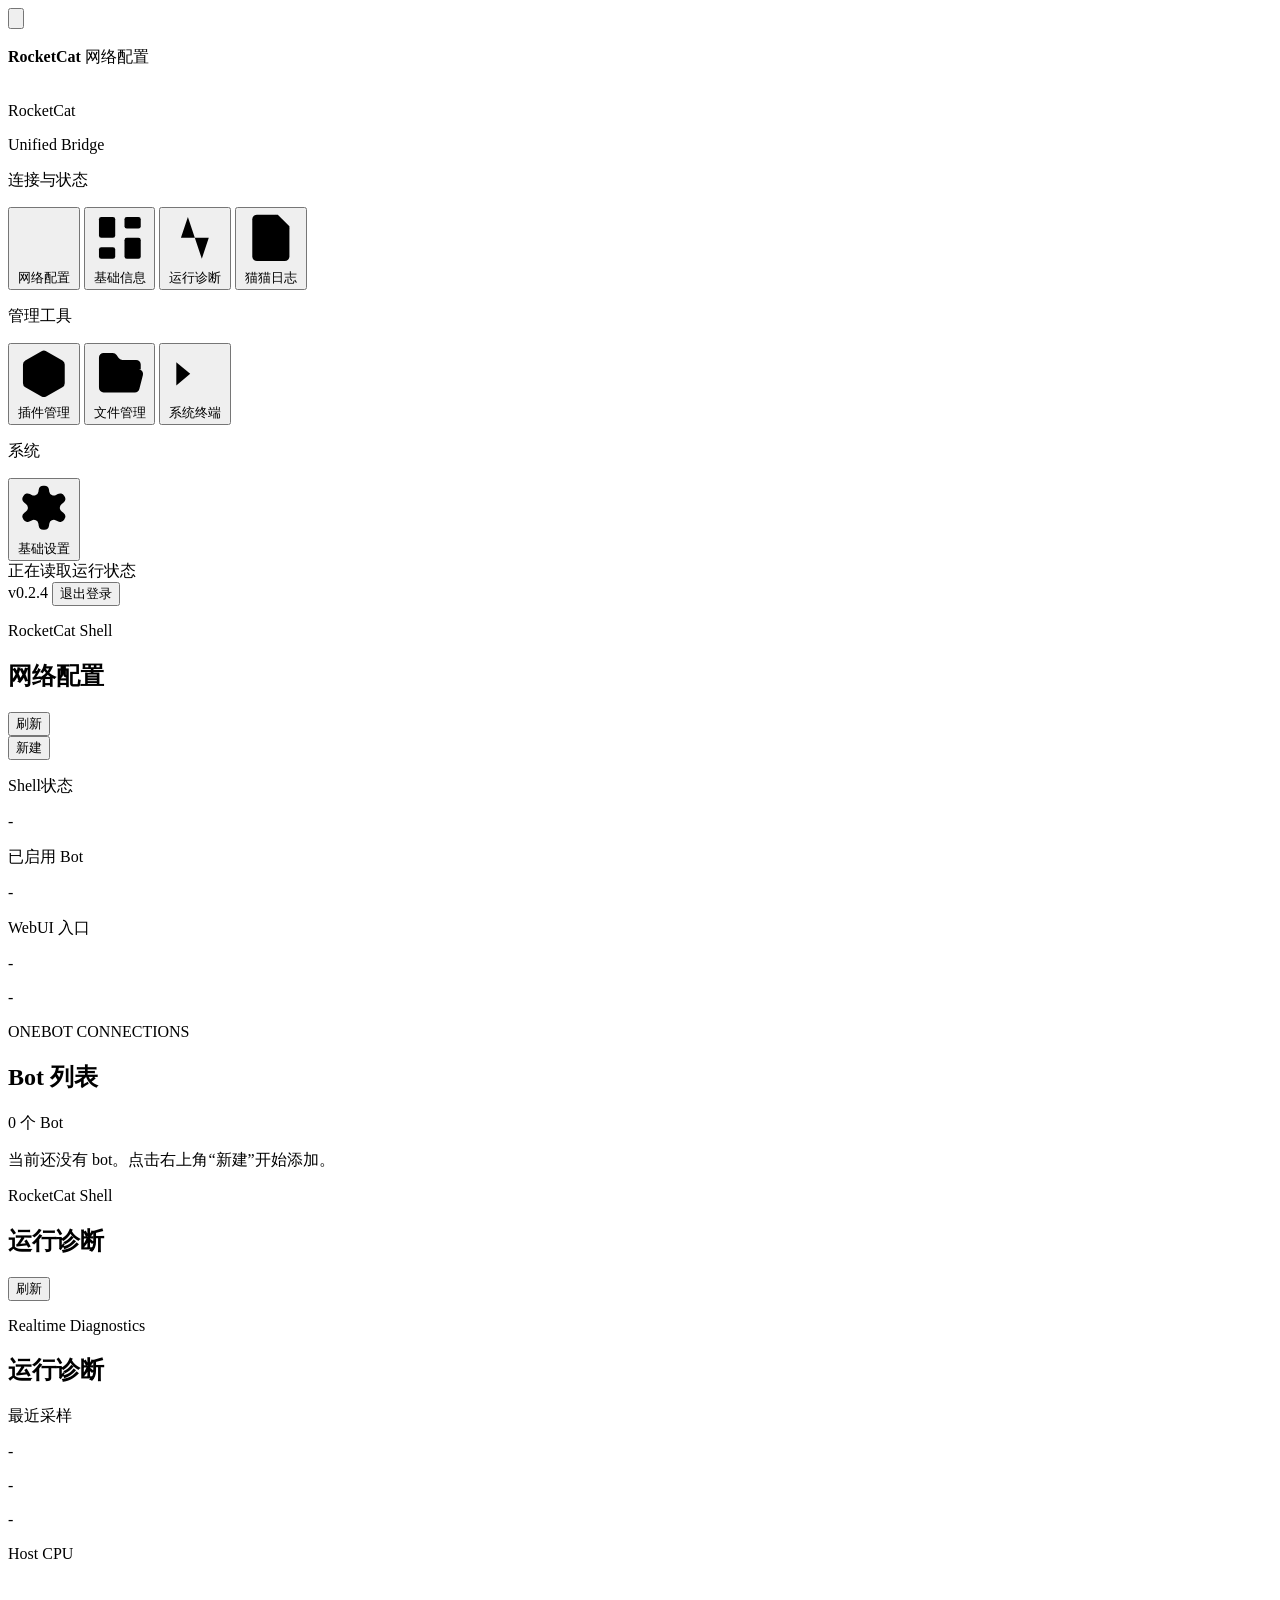
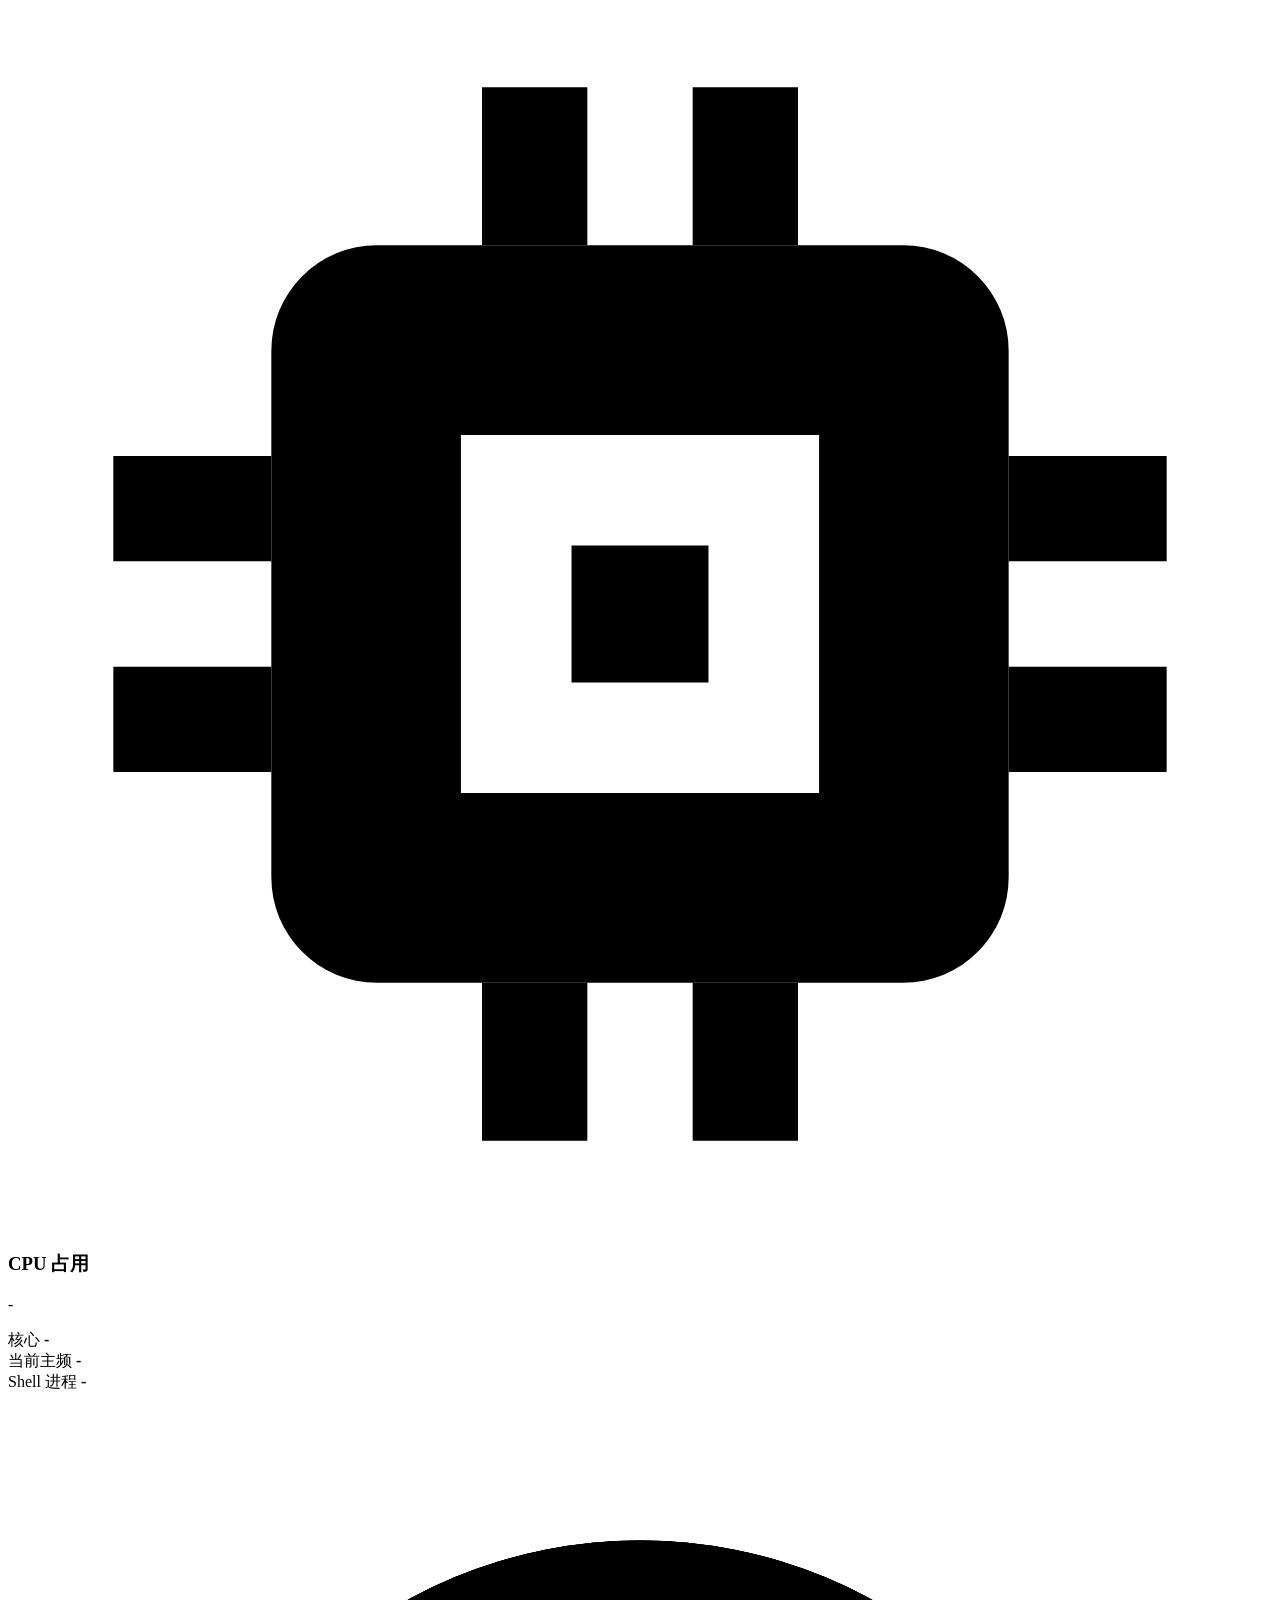
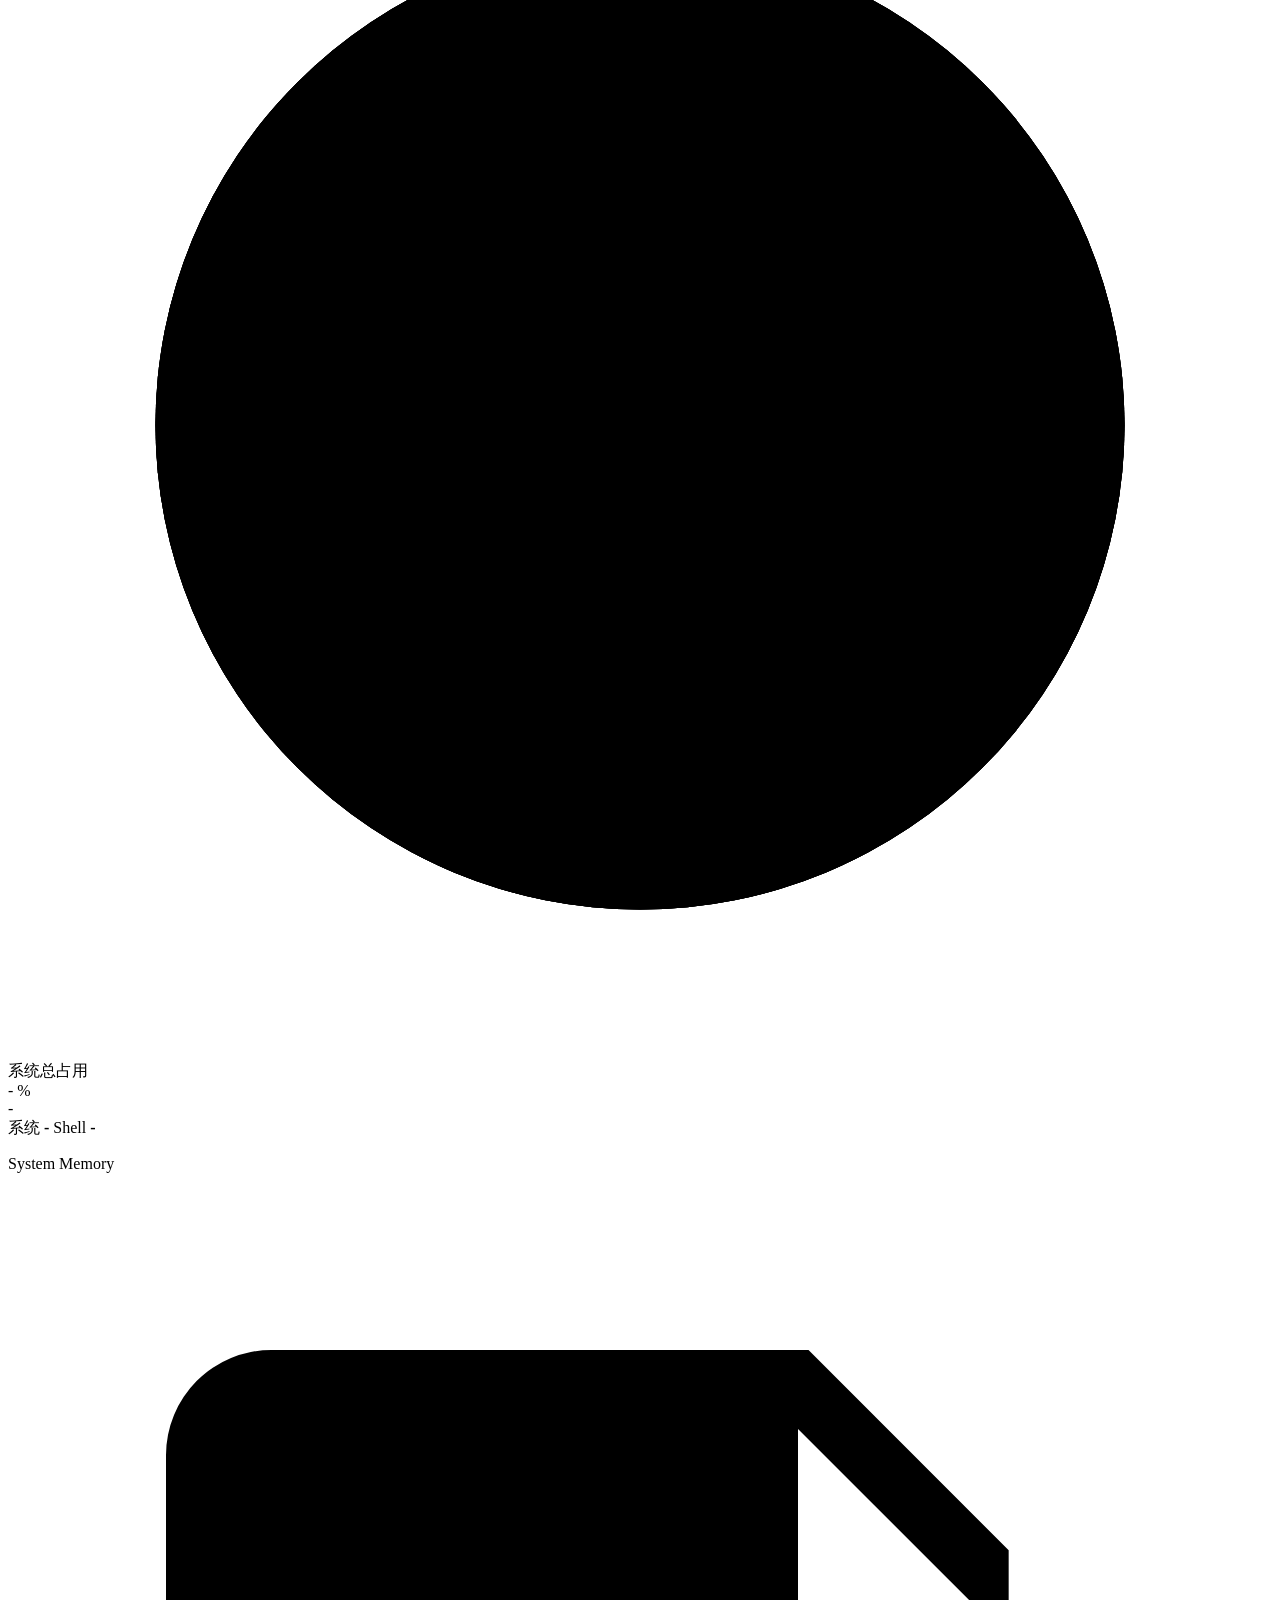
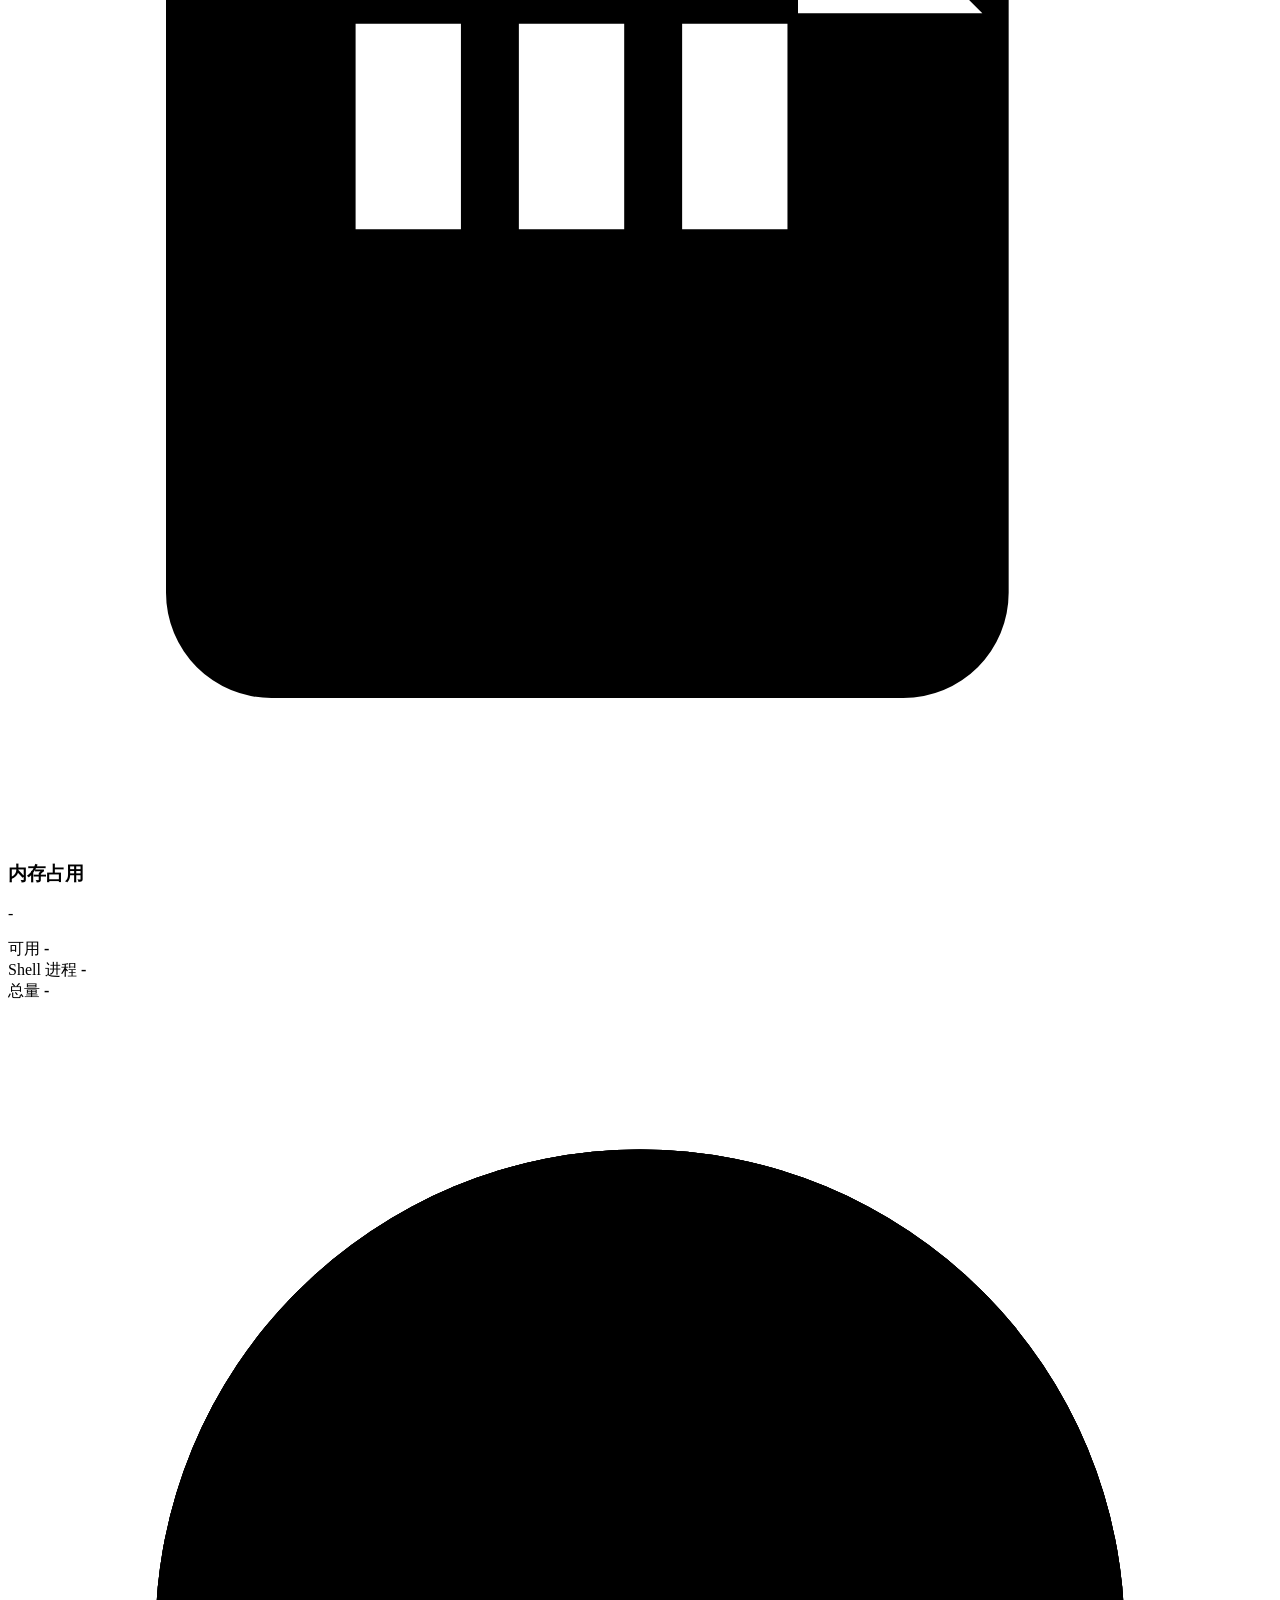
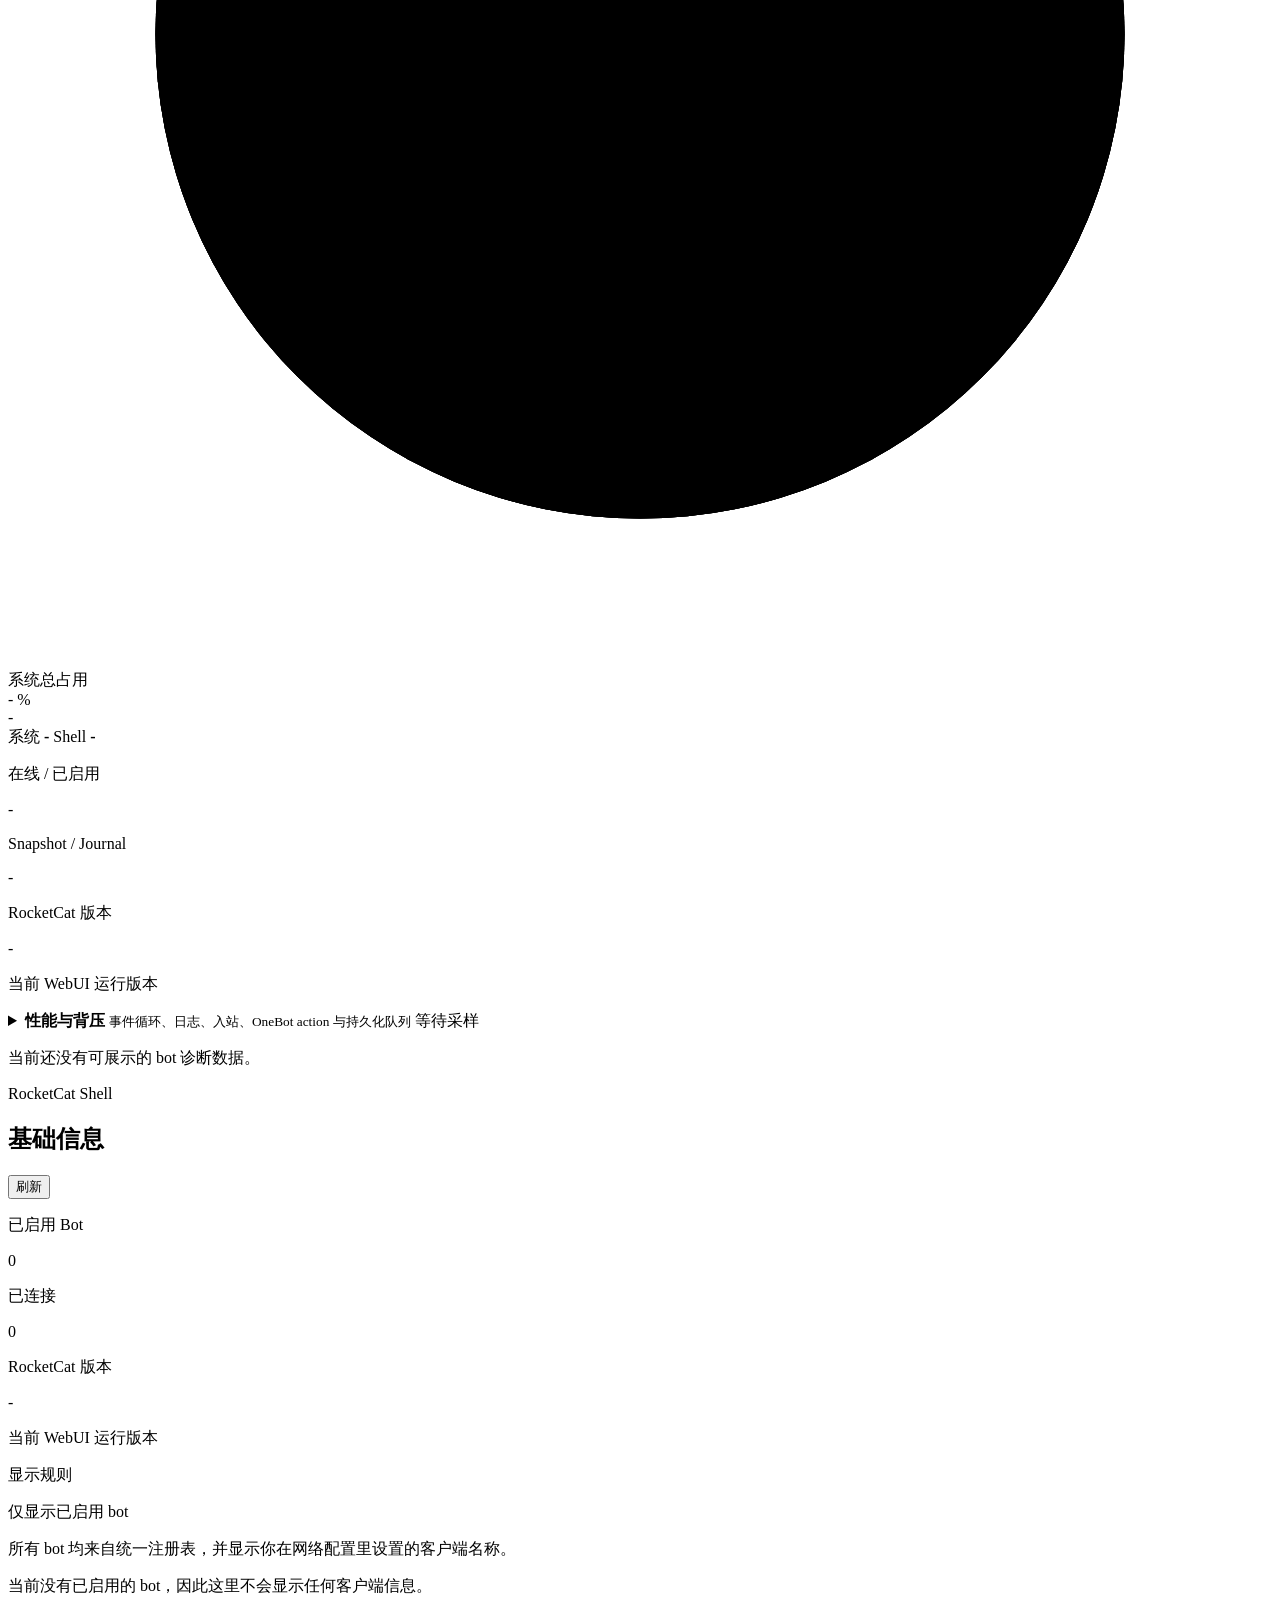
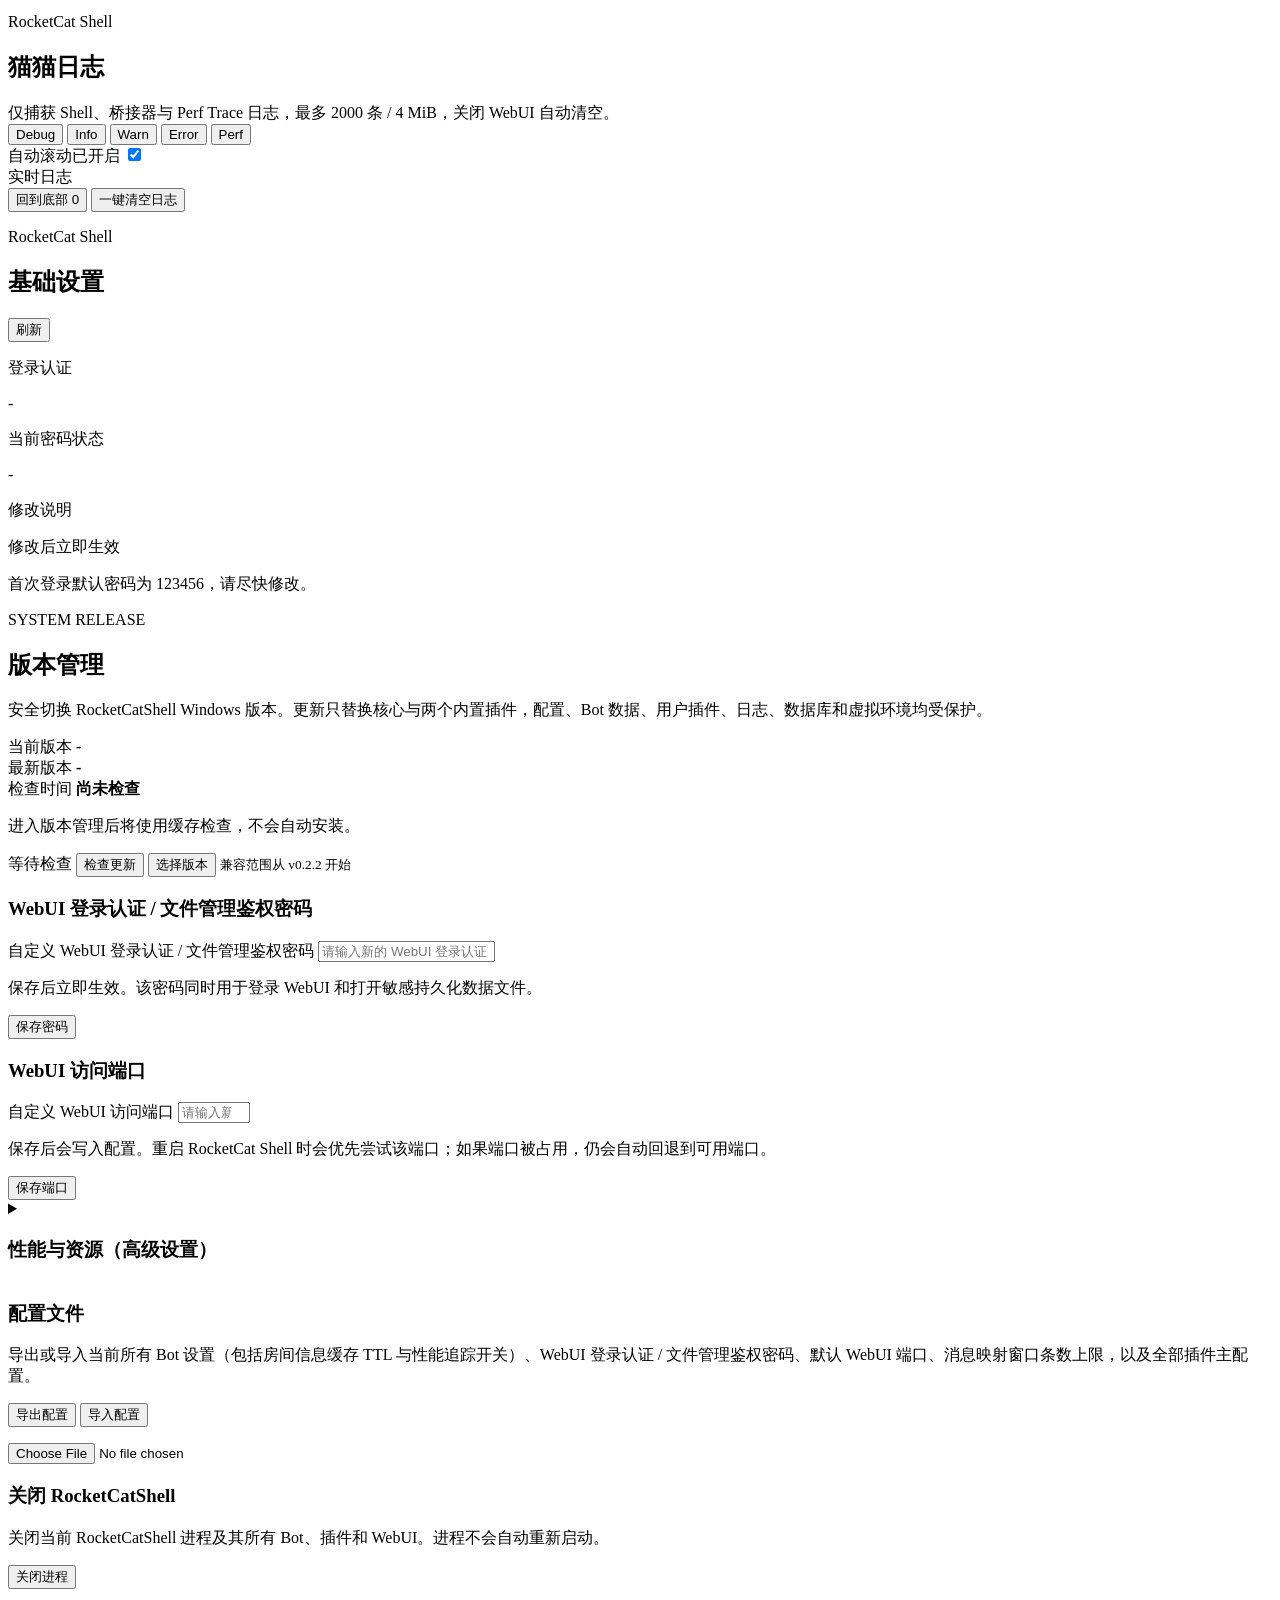
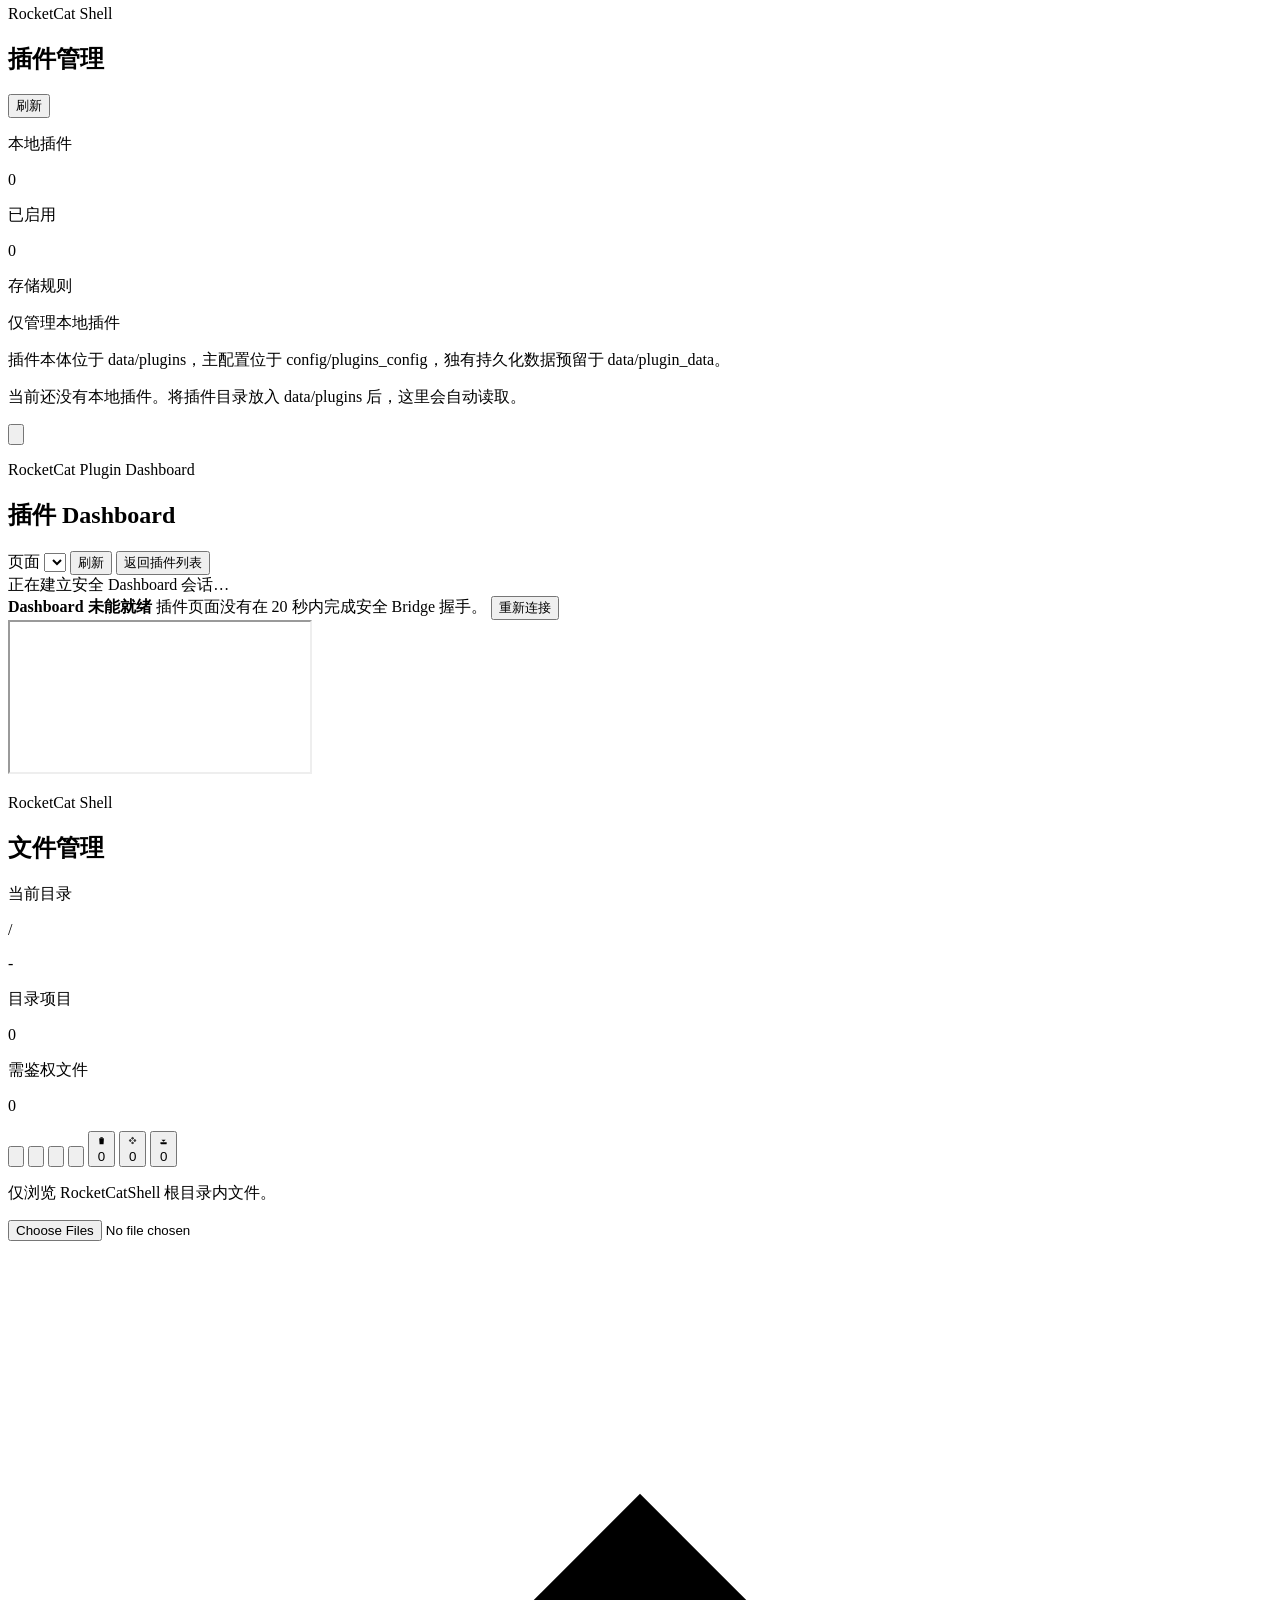
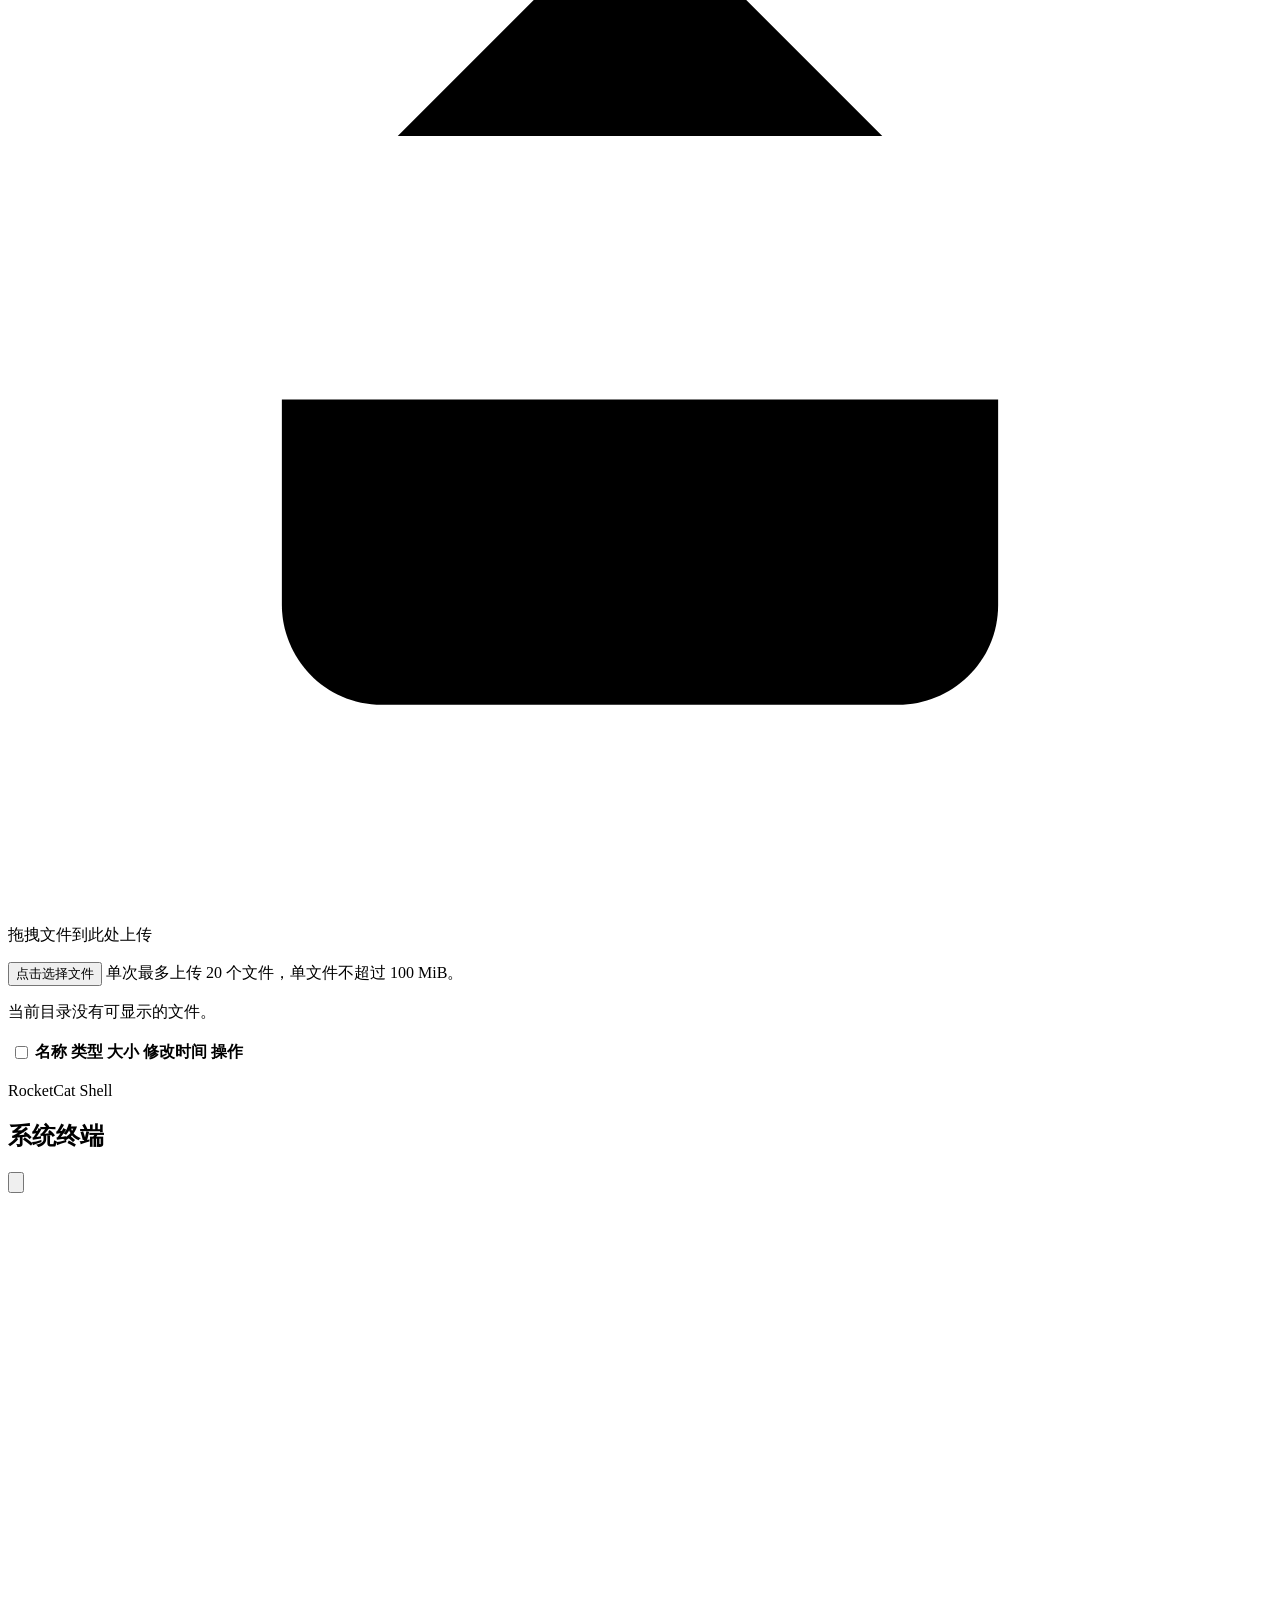
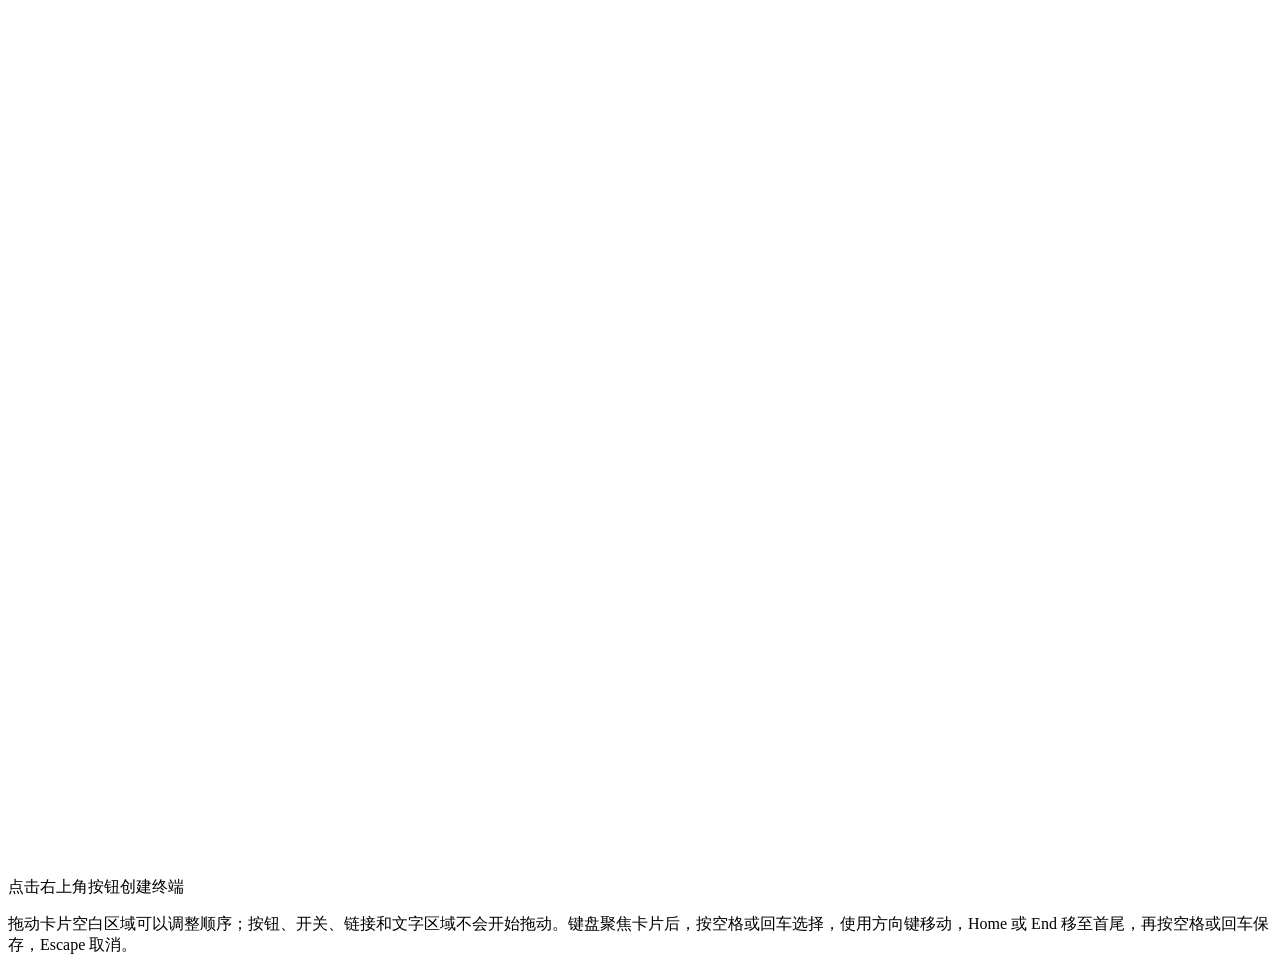
==== commit 3edb91d0: "release: prepare RocketCatShell v0.2.4" ====
--- a/rocketcat_shell/shell/static/index.html
+++ b/rocketcat_shell/shell/static/index.html
@@ -665,6 +665,15 @@
                   accept=".json,application/json"
                 />
               </section>
+
+              <section class="form-section settings-shutdown-section">
+                <h3>关闭 RocketCatShell</h3>
+                <p class="settings-helper">关闭当前 RocketCatShell 进程及其所有 Bot、插件和 WebUI。进程不会自动重新启动。</p>
+                <div class="settings-actions">
+                  <button id="settingsShutdownButton" class="action-button danger-button" type="button">关闭进程</button>
+                </div>
+                <p id="settingsShutdownResult" class="form-result" role="status" aria-live="polite"></p>
+              </section>
             </form>
           </section>
         </section>
@@ -1416,6 +1425,6 @@
 
     <script src="/static/vendor/xterm/xterm.js?v=20260615diagicons1"></script>
     <script src="/static/vendor/xterm/addon-fit.js?v=20260615diagicons1"></script>
-    <script src="/static/app.js?v=20261006v024release1"></script>
+    <script src="/static/app.js?v=sha256-6b9d69766c2cb4ce"></script>
   </body>
 </html>
